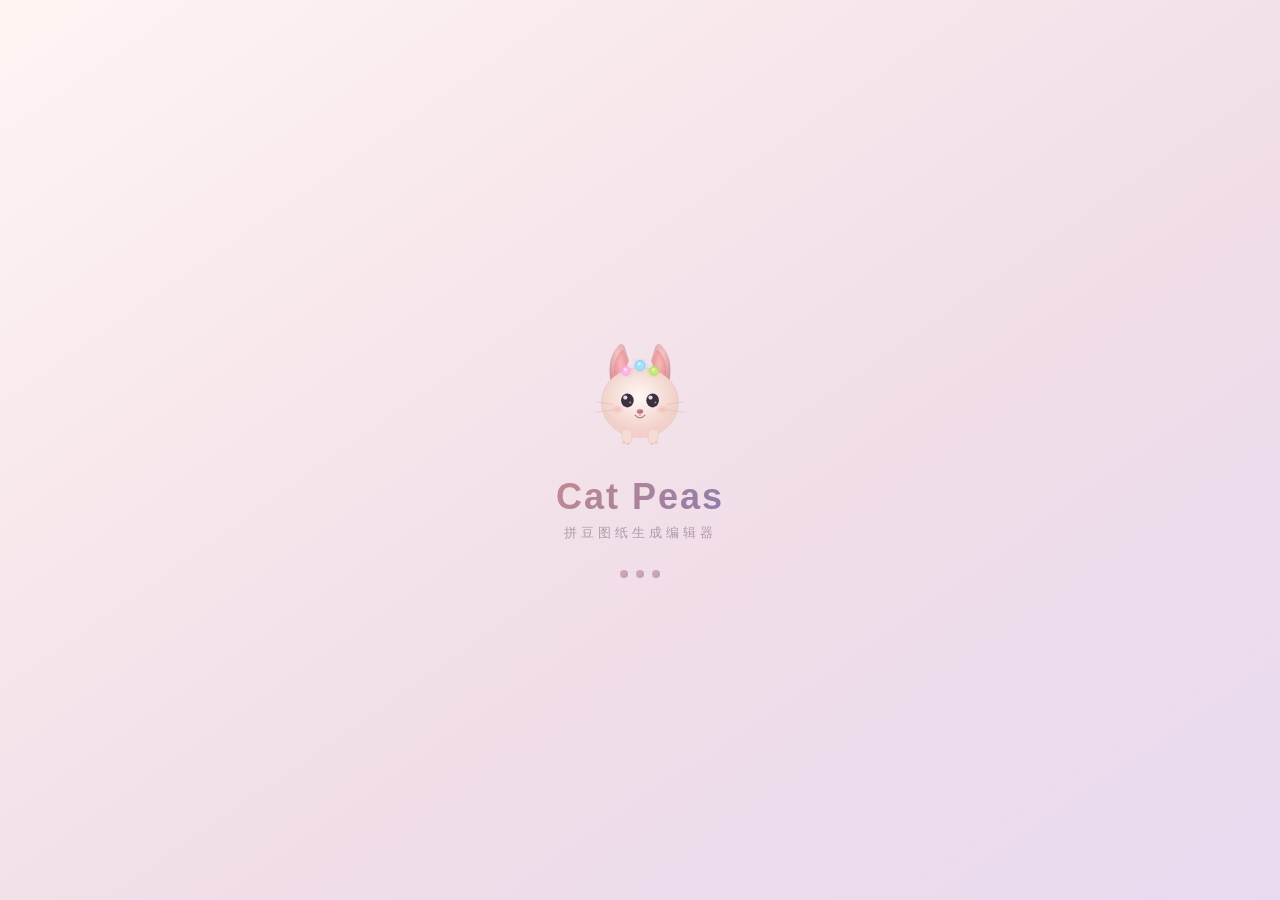
==== index.html @ b5b363e7 "Cat Peas" ====
<!DOCTYPE html>
<html lang="zh-CN">
<head>
    <meta charset="UTF-8">
    <meta name="viewport" content="width=device-width, initial-scale=1.0">
    <title>Cat Peas · 拼豆图纸生成编辑器</title>
    <link rel="icon" type="image/svg+xml" href="favicon.svg">
    <link rel="stylesheet" href="style.css">
</head>
<body>
    <!-- 开屏动画 -->
    <div class="splash-screen" id="splashScreen">
        <div class="splash-bg">
            <div class="splash-particle sp1"></div>
            <div class="splash-particle sp2"></div>
            <div class="splash-particle sp3"></div>
            <div class="splash-particle sp4"></div>
            <div class="splash-particle sp5"></div>
            <div class="splash-particle sp6"></div>
            <div class="splash-particle sp7"></div>
            <div class="splash-particle sp8"></div>
            <div class="splash-sparkle sk1"></div>
            <div class="splash-sparkle sk2"></div>
            <div class="splash-sparkle sk3"></div>
            <div class="splash-sparkle sk4"></div>
            <div class="splash-sparkle sk5"></div>
            <div class="splash-sparkle sk6"></div>
        </div>
        <div class="splash-content">
            <div class="splash-cat">
                <svg viewBox="0 0 200 200" width="140" height="140">
                    <defs>
                        <radialGradient id="sFace" cx="48%" cy="42%" r="50%">
                            <stop offset="0%" stop-color="#fff8f5"/>
                            <stop offset="100%" stop-color="#f0d0c8"/>
                        </radialGradient>
                        <radialGradient id="sEar" cx="50%" cy="30%" r="60%">
                            <stop offset="0%" stop-color="#f5d0cc"/>
                            <stop offset="100%" stop-color="#d4979c"/>
                        </radialGradient>
                        <radialGradient id="sEarIn" cx="50%" cy="40%" r="55%">
                            <stop offset="0%" stop-color="#f8b8b8"/>
                            <stop offset="100%" stop-color="#e8909a"/>
                        </radialGradient>
                        <radialGradient id="sCheek" cx="50%" cy="50%" r="50%">
                            <stop offset="0%" stop-color="#f8a0a0" stop-opacity="0.55"/>
                            <stop offset="100%" stop-color="#f8a0a0" stop-opacity="0"/>
                        </radialGradient>
                        <filter id="sGlow">
                            <feGaussianBlur stdDeviation="3" result="b"/>
                            <feMerge><feMergeNode in="b"/><feMergeNode in="SourceGraphic"/></feMerge>
                        </filter>
                    </defs>
                    <!-- 左耳 -->
                    <path d="M60 95 Q50 55 68 35 Q73 28 78 35 L84 55 Q78 75 70 90 Z" fill="url(#sEar)"/>
                    <path d="M65 88 Q58 58 72 42 Q75 38 78 42 L82 58 Q78 73 72 85 Z" fill="url(#sEarIn)"/>
                    <!-- 右耳 -->
                    <path d="M140 95 Q150 55 132 35 Q127 28 122 35 L116 55 Q122 75 130 90 Z" fill="url(#sEar)"/>
                    <path d="M135 88 Q142 58 128 42 Q125 38 122 42 L118 58 Q122 73 128 85 Z" fill="url(#sEarIn)"/>
                    <!-- 头 -->
                    <ellipse cx="100" cy="115" rx="55" ry="50" fill="url(#sFace)" stroke="#e8c4b8" stroke-width="1"/>
                    <!-- 左眼（会眨） -->
                    <g class="splash-eye-left">
                        <ellipse cx="82" cy="112" rx="9" ry="10" fill="#3a3040"/>
                        <circle cx="79" cy="108" r="3" fill="#fff" opacity="0.85"/>
                        <circle cx="86" cy="115" r="1.5" fill="#fff" opacity="0.45"/>
                    </g>
                    <!-- 左眼闭合线（眨眼时显示） -->
                    <line class="splash-eye-shut-left" x1="73" y1="112" x2="91" y2="112" stroke="#3a3040" stroke-width="2.5" stroke-linecap="round" opacity="0"/>
                    <!-- 右眼（会眨） -->
                    <g class="splash-eye-right">
                        <ellipse cx="118" cy="112" rx="9" ry="10" fill="#3a3040"/>
                        <circle cx="115" cy="108" r="3" fill="#fff" opacity="0.85"/>
                        <circle cx="122" cy="115" r="1.5" fill="#fff" opacity="0.45"/>
                    </g>
                    <!-- 右眼闭合线（眨眼时显示） -->
                    <line class="splash-eye-shut-right" x1="109" y1="112" x2="127" y2="112" stroke="#3a3040" stroke-width="2.5" stroke-linecap="round" opacity="0"/>
                    <!-- 鼻子 -->
                    <ellipse cx="100" cy="128" rx="4.5" ry="3.2" fill="#c07078"/>
                    <ellipse cx="99" cy="127" rx="1.5" ry="1" fill="#fff" opacity="0.35"/>
                    <!-- 嘴 -->
                    <path d="M93 133 Q100 141 107 133" stroke="#c07880" stroke-width="1.8" fill="none" stroke-linecap="round"/>
                    <line x1="100" y1="128" x2="100" y2="134" stroke="#c07880" stroke-width="1.2" stroke-linecap="round"/>
                    <!-- 腮红 -->
                    <ellipse cx="68" cy="125" rx="10" ry="7" fill="url(#sCheek)"/>
                    <ellipse cx="132" cy="125" rx="10" ry="7" fill="url(#sCheek)"/>
                    <!-- 胡须 -->
                    <line x1="62" y1="118" x2="38" y2="114" stroke="#d4b0b0" stroke-width="1.2" opacity="0.45" stroke-linecap="round"/>
                    <line x1="60" y1="126" x2="36" y2="129" stroke="#d4b0b0" stroke-width="1.2" opacity="0.45" stroke-linecap="round"/>
                    <line x1="138" y1="118" x2="162" y2="114" stroke="#d4b0b0" stroke-width="1.2" opacity="0.45" stroke-linecap="round"/>
                    <line x1="140" y1="126" x2="164" y2="129" stroke="#d4b0b0" stroke-width="1.2" opacity="0.45" stroke-linecap="round"/>
                    <!-- 小爪子 -->
                    <g class="splash-paw-left">
                        <path d="M75 155 Q72 168 78 173 Q84 177 88 170 Q90 164 87 155" fill="#f5ddd5" stroke="#e8c4b8" stroke-width="0.8"/>
                        <circle cx="77" cy="172" r="2.5" fill="#f0b8b0" opacity="0.5"/>
                        <circle cx="83" cy="174" r="2.2" fill="#f0b8b0" opacity="0.5"/>
                    </g>
                    <g class="splash-paw-right">
                        <path d="M125 155 Q128 168 122 173 Q116 177 112 170 Q110 164 113 155" fill="#f5ddd5" stroke="#e8c4b8" stroke-width="0.8"/>
                        <circle cx="123" cy="172" r="2.5" fill="#f0b8b0" opacity="0.5"/>
                        <circle cx="117" cy="174" r="2.2" fill="#f0b8b0" opacity="0.5"/>
                    </g>
                    <!-- 头顶豆子 -->
                    <g filter="url(#sGlow)" class="splash-beads">
                        <circle cx="80" cy="70" r="6" fill="#FFB7E7" stroke="#f0a0d0" stroke-width="1"/>
                        <circle cx="79" cy="68" r="1.8" fill="#fff" opacity="0.6"/>
                        <circle cx="100" cy="62" r="7" fill="#A0E2FB" stroke="#80c8e8" stroke-width="1"/>
                        <circle cx="99" cy="60" r="2" fill="#fff" opacity="0.6"/>
                        <circle cx="120" cy="70" r="6" fill="#CAEB7B" stroke="#a8d060" stroke-width="1"/>
                        <circle cx="119" cy="68" r="1.8" fill="#fff" opacity="0.6"/>
                    </g>
                </svg>
            </div>
            <div class="splash-text">
                <div class="splash-title">Cat Peas</div>
                <div class="splash-subtitle">拼豆图纸生成编辑器</div>
            </div>
            <div class="splash-loading">
                <div class="splash-loading-dots">
                    <span class="splash-dot"></span>
                    <span class="splash-dot"></span>
                    <span class="splash-dot"></span>
                </div>
            </div>
        </div>
    </div>
    <header class="header">
        <div class="logo">
            <svg class="logo-cat" viewBox="0 0 40 40" width="34" height="34">
                <defs>
                    <radialGradient id="logoFace" cx="48%" cy="42%" r="50%">
                        <stop offset="0%" stop-color="#fff5f0"/>
                        <stop offset="100%" stop-color="#f0d0c8"/>
                    </radialGradient>
                    <radialGradient id="logoEar" cx="50%" cy="30%" r="60%">
                        <stop offset="0%" stop-color="#f5d0cc"/>
                        <stop offset="100%" stop-color="#d4979c"/>
                    </radialGradient>
                </defs>
                <!-- 左耳 -->
                <path d="M10 18 Q8 10 12 6 L14.5 3 Q15.5 2 16 3.5 L16.5 8 Q14 13 12 17 Z" fill="url(#logoEar)"/>
                <path d="M11.5 16 Q10 10.5 13 7.5 L14.5 5.5 Q15 5 15.2 6 L15.5 9 Q14 12.5 12.5 15.5 Z" fill="#f0a8a8" opacity="0.7"/>
                <!-- 右耳 -->
                <path d="M30 18 Q32 10 28 6 L25.5 3 Q24.5 2 24 3.5 L23.5 8 Q26 13 28 17 Z" fill="url(#logoEar)"/>
                <path d="M28.5 16 Q30 10.5 27 7.5 L25.5 5.5 Q25 5 24.8 6 L24.5 9 Q26 12.5 27.5 15.5 Z" fill="#f0a8a8" opacity="0.7"/>
                <!-- 头 -->
                <ellipse cx="20" cy="22" rx="12.5" ry="11.5" fill="url(#logoFace)" stroke="#e8c0b8" stroke-width="0.5"/>
                <!-- 左眼 -->
                <ellipse cx="16" cy="21" rx="2.2" ry="2.4" fill="#3a3040"/>
                <circle cx="15.2" cy="19.8" r="0.8" fill="#fff" opacity="0.85"/>
                <circle cx="17" cy="21.8" r="0.4" fill="#fff" opacity="0.4"/>
                <!-- 右眼 -->
                <ellipse cx="24" cy="21" rx="2.2" ry="2.4" fill="#3a3040"/>
                <circle cx="23.2" cy="19.8" r="0.8" fill="#fff" opacity="0.85"/>
                <circle cx="25" cy="21.8" r="0.4" fill="#fff" opacity="0.4"/>
                <!-- 鼻子 -->
                <ellipse cx="20" cy="24.5" rx="1.2" ry="0.8" fill="#c07078"/>
                <ellipse cx="19.7" cy="24.2" rx="0.4" ry="0.25" fill="#fff" opacity="0.35"/>
                <!-- 嘴 -->
                <path d="M18.2 25.5 Q20 27.5 21.8 25.5" stroke="#c07880" stroke-width="0.7" fill="none" stroke-linecap="round"/>
                <line x1="20" y1="24.5" x2="20" y2="25.8" stroke="#c07880" stroke-width="0.5" stroke-linecap="round"/>
                <!-- 腮红 -->
                <circle cx="13" cy="24.5" r="2.2" fill="#f0a0a0" opacity="0.3"/>
                <circle cx="27" cy="24.5" r="2.2" fill="#f0a0a0" opacity="0.3"/>
                <!-- 胡须 -->
                <line x1="11" y1="22.5" x2="5" y2="21" stroke="#d4b0b0" stroke-width="0.5" opacity="0.5" stroke-linecap="round"/>
                <line x1="11" y1="24.5" x2="5" y2="25.5" stroke="#d4b0b0" stroke-width="0.5" opacity="0.5" stroke-linecap="round"/>
                <line x1="29" y1="22.5" x2="35" y2="21" stroke="#d4b0b0" stroke-width="0.5" opacity="0.5" stroke-linecap="round"/>
                <line x1="29" y1="24.5" x2="35" y2="25.5" stroke="#d4b0b0" stroke-width="0.5" opacity="0.5" stroke-linecap="round"/>
                <!-- 小豆子装饰 -->
                <circle cx="14" cy="12" r="1.8" fill="#FFB7E7" opacity="0.8"/>
                <circle cx="20" cy="10" r="2" fill="#A0E2FB" opacity="0.8"/>
                <circle cx="26" cy="12" r="1.8" fill="#CAEB7B" opacity="0.8"/>
            </svg>
            <div class="logo-text-wrap">
                <span class="logo-text">Cat Peas</span>
                <span class="logo-sub">拼豆图纸生成编辑器 <span class="logo-version" id="logoVersion"></span></span>
            </div>
        </div>
        <div class="header-actions">
            <button class="theme-toggle-btn" id="helpBtn" title="使用说明与免责声明">
                <svg viewBox="0 0 24 24" width="18" height="18">
                    <circle cx="12" cy="12" r="9" stroke="currentColor" stroke-width="1.5" fill="none"/>
                    <path d="M9.5 9.5a2.5 2.5 0 114 2c-.5.4-1 .9-1 1.5v.5" stroke="currentColor" stroke-width="1.5" fill="none" stroke-linecap="round" stroke-linejoin="round"/>
                    <circle cx="12.5" cy="16.5" r="0.8" fill="currentColor"/>
                </svg>
            </button>
            <button class="theme-toggle-btn" id="projectLibBtn" title="项目库">
                <svg viewBox="0 0 24 24" width="18" height="18">
                    <path d="M3 5a2 2 0 012-2h4l2 2h8a2 2 0 012 2v10a2 2 0 01-2 2H5a2 2 0 01-2-2V5z" stroke="currentColor" stroke-width="1.5" fill="none" stroke-linecap="round" stroke-linejoin="round"/>
                    <path d="M9 13h6M12 10v6" stroke="currentColor" stroke-width="1.5" stroke-linecap="round"/>
                </svg>
            </button>
            <button class="theme-toggle-btn" id="assistModeBtn" title="辅助拼豆模式">
                <svg viewBox="0 0 24 24" width="18" height="18">
                    <rect x="3" y="3" width="7" height="7" rx="1" stroke="currentColor" stroke-width="1.5" fill="none"/>
                    <rect x="14" y="3" width="7" height="7" rx="1" stroke="currentColor" stroke-width="1.5" fill="none"/>
                    <rect x="3" y="14" width="7" height="7" rx="1" stroke="currentColor" stroke-width="1.5" fill="none"/>
                    <rect x="14" y="14" width="7" height="7" rx="1" stroke="currentColor" stroke-width="1.5" fill="none"/>
                    <circle cx="6.5" cy="6.5" r="2" fill="currentColor" opacity="0.4"/>
                    <path d="M17.5 5v4M15.5 7h4" stroke="currentColor" stroke-width="1.5" stroke-linecap="round"/>
                </svg>
            </button>
            <button class="theme-toggle-btn" id="themeToggleBtn" title="切换主题">
                <svg viewBox="0 0 24 24" width="18" height="18">
                    <circle cx="12" cy="12" r="4" stroke="currentColor" stroke-width="1.5" fill="none"/>
                    <path d="M12 2v2M12 20v2M4.93 4.93l1.41 1.41M17.66 17.66l1.41 1.41M2 12h2M20 12h2M4.93 19.07l1.41-1.41M17.66 6.34l1.41-1.41" stroke="currentColor" stroke-width="1.5" stroke-linecap="round"/>
                </svg>
            </button>
            <button class="theme-custom-btn" id="themeCustomBtn" title="自定义配色">
                <svg viewBox="0 0 24 24" width="18" height="18">
                    <circle cx="7" cy="12" r="3" stroke="currentColor" stroke-width="1.5" fill="none"/>
                    <circle cx="17" cy="8" r="3" stroke="currentColor" stroke-width="1.5" fill="none"/>
                    <circle cx="17" cy="16" r="3" stroke="currentColor" stroke-width="1.5" fill="none"/>
                </svg>
            </button>
            <button class="mobile-menu-btn" id="mobileMenuBtn" aria-label="菜单">
                <svg viewBox="0 0 24 24" width="22" height="22"><path d="M3 6h18M3 12h18M3 18h18" stroke="currentColor" stroke-width="2" stroke-linecap="round" fill="none"/></svg>
            </button>
        </div>
    </header>

    <main class="main-layout" id="mainLayout">
        <!-- ===== 左侧控制面板 ===== -->
        <aside class="panel panel-left" id="panelLeft">
            <div class="panel-header">
                <svg viewBox="0 0 20 20" width="16" height="16"><path d="M10 1a1 1 0 011 1v1.07A7.002 7.002 0 0117 10a7 7 0 01-6 6.93V18a1 1 0 11-2 0v-1.07A7.002 7.002 0 013 10a7 7 0 016-6.93V2a1 1 0 011-1zm0 4a5 5 0 100 10A5 5 0 0010 5z" fill="currentColor"/></svg>
                <span>功能控制</span>
                <button class="panel-close mobile-only" data-panel="left">
                    <svg viewBox="0 0 20 20" width="14" height="14"><path d="M5 5l10 10M15 5L5 15" stroke="currentColor" stroke-width="2" stroke-linecap="round" fill="none"/></svg>
                </button>
            </div>
            <div class="panel-content">
                <!-- 画布尺寸 -->
                <section class="panel-section">
                    <h3 class="section-title">
                        <svg viewBox="0 0 20 20" width="14" height="14"><path d="M3 3h4v4H3zM13 3h4v4h-4zM3 13h4v4H3zM13 13h4v4h-4z" stroke="currentColor" stroke-width="1.5" fill="none"/></svg>
                        画布尺寸
                    </h3>
                    <div class="size-inputs">
                        <div class="input-group">
                            <label>宽</label>
                            <input type="number" id="canvasWidth" value="52" min="4" max="200">
                        </div>
                        <span class="size-x">×</span>
                        <div class="input-group">
                            <label>高</label>
                            <input type="number" id="canvasHeight" value="52" min="4" max="200">
                        </div>
                        <button class="btn btn-apply" id="applySize">应用</button>
                    </div>
                    <p class="size-note">范围4~200格，常规小板选52×52（约2700颗），中版选78×78（约6000颗），大版选104×104（约10800颗）。应用新尺寸会保留在范围内的已有内容。</p>
                    <div class="size-presets">
                        <button class="btn btn-preset" data-w="32" data-h="32">32×32</button>
                        <button class="btn btn-preset" data-w="40" data-h="40">40×40</button>
                        <button class="btn btn-preset" data-w="48" data-h="48">48×48</button>
                        <button class="btn btn-preset active" data-w="52" data-h="52">52×52</button>
                        <button class="btn btn-preset" data-w="78" data-h="78">78×78</button>
                        <button class="btn btn-preset" data-w="104" data-h="104">104×104</button>
                    </div>
                    <div style="display:flex;gap:4px;margin-top:8px;">
                        <button class="btn btn-full" id="cropCanvasBtn" style="margin-top:0;">
                            <svg viewBox="0 0 20 20" width="14" height="14"><path d="M5 1v14h14M1 5h14v14" stroke="currentColor" stroke-width="1.5" fill="none" stroke-linecap="round" stroke-linejoin="round"/></svg>
                            裁剪画板
                        </button>
                        <button class="btn btn-full" id="expandCanvasBtn" style="margin-top:0;">
                            <svg viewBox="0 0 20 20" width="14" height="14"><path d="M10 2v16M2 10h16" stroke="currentColor" stroke-width="1.5" fill="none" stroke-linecap="round"/><rect x="4" y="4" width="12" height="12" rx="1" stroke="currentColor" stroke-width="1" fill="none" stroke-dasharray="2 2" opacity="0.4"/></svg>
                            扩展画板
                        </button>
                    </div>
                </section>

                <!-- 缩放控制 -->
                <section class="panel-section">
                    <h3 class="section-title">
                        <svg viewBox="0 0 20 20" width="14" height="14"><circle cx="8" cy="8" r="5" stroke="currentColor" stroke-width="1.5" fill="none"/><path d="M12 12l5 5" stroke="currentColor" stroke-width="2" stroke-linecap="round"/></svg>
                        缩放控制
                    </h3>
                    <div class="zoom-controls">
                        <button class="btn btn-icon" id="zoomOut" title="缩小">
                            <svg viewBox="0 0 20 20" width="16" height="16"><path d="M4 10h12" stroke="currentColor" stroke-width="2" stroke-linecap="round"/></svg>
                        </button>
                        <span class="zoom-value" id="zoomValue">100%</span>
                        <button class="btn btn-icon" id="zoomIn" title="放大">
                            <svg viewBox="0 0 20 20" width="16" height="16"><path d="M10 4v12M4 10h12" stroke="currentColor" stroke-width="2" stroke-linecap="round"/></svg>
                        </button>
                        <button class="btn btn-sm" id="zoomFit">适应</button>
                    </div>
                </section>

                <!-- 绘图工具 -->
                <section class="panel-section">
                    <h3 class="section-title">
                        <svg viewBox="0 0 20 20" width="14" height="14"><path d="M13.586 3.586a2 2 0 112.828 2.828l-8.486 8.486L4 16l1.1-3.928 8.486-8.486z" stroke="currentColor" stroke-width="1.5" fill="none"/></svg>
                        绘图工具
                    </h3>
                    <div class="tools-grid">
                        <button class="btn btn-tool active" data-tool="pen" title="画笔(B)">
                            <svg viewBox="0 0 24 24" width="18" height="18"><path d="M15.232 5.232l3.536 3.536m-2.036-5.036a2.5 2.5 0 113.536 3.536L6.5 21.036H3v-3.572L16.732 3.732z" stroke="currentColor" stroke-width="1.5" fill="none" stroke-linecap="round" stroke-linejoin="round"/></svg>
                            <span>画笔</span>
                        </button>
                        <button class="btn btn-tool" data-tool="eraser" title="橡皮(E)">
                            <svg viewBox="0 0 24 24" width="18" height="18"><path d="M19 20H8.5l-4.21-4.3a1 1 0 010-1.41L15 3.5a1 1 0 011.41 0L21.5 8.59a1 1 0 010 1.41L13 18.5" stroke="currentColor" stroke-width="1.5" fill="none" stroke-linecap="round" stroke-linejoin="round"/><line x1="5" y1="21" x2="19" y2="21" stroke="currentColor" stroke-width="1.5" stroke-linecap="round"/></svg>
                            <span>橡皮</span>
                        </button>
                        <button class="btn btn-tool" data-tool="picker" title="吸取画板上的拼豆颜色(I)">
                            <svg viewBox="0 0 24 24" width="18" height="18"><path d="M7 21l-4-4 8.5-8.5 4 4L7 21zm0 0h14M17.5 6.5l-4-4 2-2 4 4-2 2z" stroke="currentColor" stroke-width="1.5" fill="none" stroke-linecap="round" stroke-linejoin="round"/></svg>
                            <span>吸色</span>
                        </button>
                        <button class="btn btn-tool" data-tool="bgpicker" title="吸取底图（参考图片）的颜色，自动匹配最近色板色">
                            <svg viewBox="0 0 24 24" width="18" height="18"><path d="M7 21l-4-4 8.5-8.5 4 4L7 21z" stroke="currentColor" stroke-width="1.5" fill="none" stroke-linecap="round" stroke-linejoin="round"/><circle cx="18" cy="6" r="4" stroke="currentColor" stroke-width="1.5" fill="none"/></svg>
                            <span>吸底</span>
                        </button>
                        <button class="btn btn-tool" data-tool="bucket" title="油漆桶：填充连通的同色区域(F)">
                            <svg viewBox="0 0 24 24" width="18" height="18"><path d="M5 16l4-10 8 8-4 2-8 0z" stroke="currentColor" stroke-width="1.5" fill="none" stroke-linecap="round" stroke-linejoin="round"/><path d="M19 18c1.5 0 2-1 2-2s-2-3-2-3-2 2-2 3 .5 2 2 2z" fill="currentColor" opacity="0.3" stroke="currentColor" stroke-width="1"/></svg>
                            <span>填充</span>
                        </button>
                        <button class="btn btn-tool" data-tool="fill" title="一键换色：点击画布上某颜色，将其全部替换为当前选中色(G)">
                            <svg viewBox="0 0 24 24" width="18" height="18"><path d="M12 3v18M3 12c0-3 4-6 9-6s9 3 9 6-4 6-9 6-9-3-9-6z" stroke="currentColor" stroke-width="1.5" fill="none" stroke-linecap="round"/></svg>
                            <span>换色</span>
                        </button>
                        <button class="btn btn-tool" data-tool="hand" title="抓手工具：拖拽画布移动观察(H)">
                            <svg viewBox="0 0 24 24" width="18" height="18"><path d="M18 11V6.5a1.5 1.5 0 00-3 0V11M15 11V4.5a1.5 1.5 0 00-3 0V11M12 11V5.5a1.5 1.5 0 00-3 0v7.8M9 12.5V9.5a1.5 1.5 0 00-3 0v5a7 7 0 0014 0v-4a1.5 1.5 0 00-3 0" stroke="currentColor" stroke-width="1.5" fill="none" stroke-linecap="round" stroke-linejoin="round"/></svg>
                            <span>抓手</span>
                        </button>
                        <button class="btn btn-tool" data-tool="select" title="框选工具：拖拽选区，可移动/复制/删除(M)">
                            <svg viewBox="0 0 24 24" width="18" height="18"><rect x="4" y="4" width="16" height="16" rx="1" stroke="currentColor" stroke-width="1.5" fill="none" stroke-dasharray="3 2"/><path d="M9 9h6v6H9z" stroke="currentColor" stroke-width="1" fill="currentColor" opacity="0.15"/></svg>
                            <span>框选</span>
                        </button>
                    </div>
                    <div id="fillHint" class="fill-hint" style="display:none;">
                        点击画布上某个颜色，将其全部替换为当前选中色
                    </div>
                    <div id="bucketHint" class="fill-hint" style="display:none;">
                        点击画布上某格子，将与其颜色相同的连通区域填充为当前选中色
                    </div>
                    <div class="brush-size-row" id="brushSizeRow">
                        <label class="brush-size-label">
                            <svg viewBox="0 0 16 16" width="12" height="12"><circle cx="8" cy="8" r="3" stroke="currentColor" stroke-width="1.3" fill="currentColor" opacity="0.2"/></svg>
                            画笔大小：<strong id="brushSizeVal">1x1</strong>
                        </label>
                        <div class="brush-size-btns">
                            <button class="btn btn-sm brush-sz active" data-size="1">1x1</button>
                            <button class="btn btn-sm brush-sz" data-size="2">2x2</button>
                            <button class="btn btn-sm brush-sz" data-size="3">3x3</button>
                            <button class="btn btn-sm brush-sz" data-size="5">5x5</button>
                        </div>
                    </div>
                </section>

                <!-- 显示选项 -->
                <section class="panel-section">
                    <h3 class="section-title">
                        <svg viewBox="0 0 20 20" width="14" height="14"><path d="M10 4C4 4 1 10 1 10s3 6 9 6 9-6 9-6-3-6-9-6z" stroke="currentColor" stroke-width="1.5" fill="none"/><circle cx="10" cy="10" r="3" stroke="currentColor" stroke-width="1.5" fill="none"/></svg>
                        显示选项
                    </h3>
                    <div class="toggle-list">
                        <label class="toggle-item">
                            <input type="checkbox" id="toggleGrid" checked>
                            <span class="toggle-slider"></span>
                            <span>网格线</span>
                        </label>
                        <label class="toggle-item">
                            <input type="checkbox" id="toggleRuler" checked>
                            <span class="toggle-slider"></span>
                            <span>坐标标尺</span>
                        </label>
                        <label class="toggle-item">
                            <input type="checkbox" id="toggleNumbers" checked>
                            <span class="toggle-slider"></span>
                            <span>色号数字</span>
                        </label>
                        <label class="toggle-item">
                            <input type="checkbox" id="toggleBead">
                            <span class="toggle-slider"></span>
                            <span>仿真豆子预览</span>
                        </label>
                        <label class="toggle-item">
                            <input type="checkbox" id="toggleSplitLine">
                            <span class="toggle-slider"></span>
                            <span>分板线（52格）</span>
                        </label>
                        <label class="toggle-item">
                            <input type="checkbox" id="toggleCenterLine">
                            <span class="toggle-slider"></span>
                            <span>中心参考线</span>
                        </label>
                    </div>
                </section>

                <!-- 图层管理 -->
                <section class="panel-section">
                    <h3 class="section-title">
                        <svg viewBox="0 0 20 20" width="14" height="14"><path d="M2 14l8 4 8-4M2 10l8 4 8-4M10 2l8 4-8 4-8-4z" stroke="currentColor" stroke-width="1.3" fill="none" stroke-linecap="round" stroke-linejoin="round"/></svg>
                        图层
                    </h3>
                    <div class="layer-list" id="layerList">
                        <!-- JS 动态生成 -->
                    </div>
                    <div class="layer-actions">
                        <button class="btn btn-sm" id="addLayerBtn" title="添加新图层">
                            <svg viewBox="0 0 16 16" width="10" height="10"><path d="M8 2v12M2 8h12" stroke="currentColor" stroke-width="1.8" stroke-linecap="round"/></svg>
                            添加图层
                        </button>
                        <button class="btn btn-sm" id="mergeLayersBtn">
                            <svg viewBox="0 0 16 16" width="10" height="10"><path d="M3 12l5-4 5 4M3 8l5-4 5 4" stroke="currentColor" stroke-width="1.5" fill="none" stroke-linecap="round" stroke-linejoin="round"/></svg>
                            合并全部
                        </button>
                        <button class="btn btn-sm" id="mergeDownBtn" title="将当前图层向下合并">
                            <svg viewBox="0 0 16 16" width="10" height="10"><path d="M8 2v8M5 7l3 3 3-3M3 13h10" stroke="currentColor" stroke-width="1.5" fill="none" stroke-linecap="round" stroke-linejoin="round"/></svg>
                            向下合并
                        </button>
                        <button class="btn btn-sm" id="deleteLayerBtn" title="删除当前图层">
                            <svg viewBox="0 0 16 16" width="10" height="10"><path d="M5 3V2.5a.5.5 0 01.5-.5h5a.5.5 0 01.5.5V3M2 3h12M4 3v9.5a1.5 1.5 0 001.5 1.5h5a1.5 1.5 0 001.5-1.5V3" stroke="currentColor" stroke-width="1.3" fill="none" stroke-linecap="round" stroke-linejoin="round"/></svg>
                            删除图层
                        </button>
                    </div>
                    <div class="layer-export-row" style="margin-top:6px;">
                        <button class="btn btn-sm btn-export btn-full" id="exportCurrentLayerBtn" style="margin-top:0;">
                            <svg viewBox="0 0 16 16" width="10" height="10"><path d="M8 2v8M5 7l3 3 3-3M2 12v1.5a.5.5 0 00.5.5h11a.5.5 0 00.5-.5V12" stroke="currentColor" stroke-width="1.3" fill="none" stroke-linecap="round" stroke-linejoin="round"/></svg>
                            仅导出当前图层
                        </button>
                    </div>
                </section>

                <!-- 图案变换 -->
                <section class="panel-section">
                    <h3 class="section-title">
                        <svg viewBox="0 0 20 20" width="14" height="14"><path d="M4 4l12 12M16 4L4 16" stroke="currentColor" stroke-width="1.5" stroke-linecap="round"/></svg>
                        图案变换
                    </h3>
                    <div class="transform-grid">
                        <button class="btn btn-action" id="flipH">
                            <svg viewBox="0 0 24 24" width="16" height="16"><path d="M7 16V4l-5 6 5 6zm10-12v12l5-6-5-6zM12 2v20" stroke="currentColor" stroke-width="1.5" fill="none" stroke-linecap="round" stroke-linejoin="round"/></svg>
                            水平镜像
                        </button>
                        <button class="btn btn-action" id="flipV">
                            <svg viewBox="0 0 24 24" width="16" height="16"><path d="M16 7H4l6-5 6 5zM4 17h12l-6 5-6-5zM2 12h20" stroke="currentColor" stroke-width="1.5" fill="none" stroke-linecap="round" stroke-linejoin="round"/></svg>
                            垂直镜像
                        </button>
                        <button class="btn btn-action" id="rotate90">
                            <svg viewBox="0 0 24 24" width="16" height="16"><path d="M4 12a8 8 0 0114-5.3V3M18 6.7V3h-3.3" stroke="currentColor" stroke-width="1.8" fill="none" stroke-linecap="round" stroke-linejoin="round"/><path d="M20 12a8 8 0 01-14 5.3" stroke="currentColor" stroke-width="1.8" fill="none" stroke-linecap="round"/></svg>
                            旋转90°
                        </button>
                    </div>
                    <div class="symmetry-row" style="margin-top:10px;">
                        <label class="brush-size-label">
                            <svg viewBox="0 0 16 16" width="12" height="12"><path d="M8 1v14M1 8h14" stroke="currentColor" stroke-width="1" stroke-dasharray="2 2" opacity="0.5"/><path d="M4 4l8 8M12 4l-8 8" stroke="currentColor" stroke-width="0.8" stroke-dasharray="2 2" opacity="0.3"/></svg>
                            对称绘制模式
                        </label>
                        <div class="brush-size-btns" style="margin-top:4px;">
                            <button class="btn btn-sm sym-btn active" data-sym="none">关闭</button>
                            <button class="btn btn-sm sym-btn" data-sym="h">水平对称</button>
                            <button class="btn btn-sm sym-btn" data-sym="v">垂直对称</button>
                            <button class="btn btn-sm sym-btn" data-sym="hv">四向对称</button>
                        </div>
                    </div>
                    <div style="margin-top:8px;">
                        <label class="brush-size-label">
                            <svg viewBox="0 0 16 16" width="12" height="12"><path d="M8 2v12M2 8h12M8 2l-2 2M8 2l2 2M8 14l-2-2M8 14l2-2M2 8l2-2M2 8l2 2M14 8l-2-2M14 8l-2 2" stroke="currentColor" stroke-width="1" fill="none" stroke-linecap="round" stroke-linejoin="round"/></svg>
                            整体偏移
                        </label>
                        <div class="shift-btns" style="display:grid;grid-template-columns:1fr 1fr 1fr;gap:3px;width:120px;margin:4px auto 0;">
                            <span></span>
                            <button class="btn btn-sm" id="shiftUp" title="上移1格" style="padding:4px;">
                                <svg viewBox="0 0 12 12" width="10" height="10"><path d="M6 2v8M3 5l3-3 3 3" stroke="currentColor" stroke-width="1.5" fill="none" stroke-linecap="round" stroke-linejoin="round"/></svg>
                            </button>
                            <span></span>
                            <button class="btn btn-sm" id="shiftLeft" title="左移1格" style="padding:4px;">
                                <svg viewBox="0 0 12 12" width="10" height="10"><path d="M2 6h8M5 3L2 6l3 3" stroke="currentColor" stroke-width="1.5" fill="none" stroke-linecap="round" stroke-linejoin="round"/></svg>
                            </button>
                            <span></span>
                            <button class="btn btn-sm" id="shiftRight" title="右移1格" style="padding:4px;">
                                <svg viewBox="0 0 12 12" width="10" height="10"><path d="M10 6H2M7 3l3 3-3 3" stroke="currentColor" stroke-width="1.5" fill="none" stroke-linecap="round" stroke-linejoin="round"/></svg>
                            </button>
                            <span></span>
                            <button class="btn btn-sm" id="shiftDown" title="下移1格" style="padding:4px;">
                                <svg viewBox="0 0 12 12" width="10" height="10"><path d="M6 10V2M3 7l3 3 3-3" stroke="currentColor" stroke-width="1.5" fill="none" stroke-linecap="round" stroke-linejoin="round"/></svg>
                            </button>
                            <span></span>
                        </div>
                    </div>
                </section>

                <!-- 撤销重做 -->
                <section class="panel-section">
                    <h3 class="section-title">
                        <svg viewBox="0 0 20 20" width="14" height="14"><path d="M3 7l4-4v3h6a5 5 0 010 10H9" stroke="currentColor" stroke-width="1.5" fill="none" stroke-linecap="round" stroke-linejoin="round"/></svg>
                        操作历史
                    </h3>
                    <div class="history-controls">
                        <button class="btn btn-action" id="undoBtn">
                            <svg viewBox="0 0 20 20" width="14" height="14"><path d="M3 7l4-4M3 7l4 4M3 7h10a4 4 0 010 8H9" stroke="currentColor" stroke-width="1.5" fill="none" stroke-linecap="round" stroke-linejoin="round"/></svg>
                            撤销
                        </button>
                        <button class="btn btn-action" id="redoBtn">
                            <svg viewBox="0 0 20 20" width="14" height="14"><path d="M17 7l-4-4M17 7l-4 4M17 7H7a4 4 0 000 8h4" stroke="currentColor" stroke-width="1.5" fill="none" stroke-linecap="round" stroke-linejoin="round"/></svg>
                            重做
                        </button>
                    </div>
                    <button class="btn btn-full btn-remove" id="clearCanvasBtn" style="margin-top:6px;">
                        <svg viewBox="0 0 20 20" width="14" height="14"><path d="M6 4V3a1 1 0 011-1h6a1 1 0 011 1v1M3 4h14M5 4v12a2 2 0 002 2h6a2 2 0 002-2V4M8 8v6M12 8v6" stroke="currentColor" stroke-width="1.3" fill="none" stroke-linecap="round" stroke-linejoin="round"/></svg>
                        清空画布
                    </button>
                    <span class="history-info" id="historyInfo">0 / 50</span>
                </section>

                <!-- 图片导入 -->
                <section class="panel-section">
                    <h3 class="section-title">
                        <svg viewBox="0 0 20 20" width="14" height="14"><rect x="2" y="2" width="16" height="16" rx="2" stroke="currentColor" stroke-width="1.5" fill="none"/><circle cx="7" cy="7" r="2" fill="currentColor"/><path d="M2 14l4-4 3 3 4-4 5 5v2a2 2 0 01-2 2H4a2 2 0 01-2-2v-2z" fill="currentColor" opacity="0.3"/></svg>
                        图片导入
                    </h3>
                    <input type="file" id="imageInput" accept="image/*" style="display:none">
                    <button class="btn btn-full" id="uploadBtn">
                        <svg viewBox="0 0 20 20" width="14" height="14"><path d="M10 3v10M6 7l4-4 4 4M3 14v2a1 1 0 001 1h12a1 1 0 001-1v-2" stroke="currentColor" stroke-width="1.5" fill="none" stroke-linecap="round" stroke-linejoin="round"/></svg>
                        上传参考底图
                    </button>
                    <div id="imageControls" style="display:none;">
                        <label class="slider-label">底图透明度：<span id="opacityVal">50%</span></label>
                        <input type="range" id="opacitySlider" min="0" max="100" value="50" class="slider">
                        <label class="slider-label">色块透明度：<span id="cellOpacityVal">100%</span></label>
                        <input type="range" id="cellOpacitySlider" min="0" max="100" value="100" class="slider">
                        <p class="size-note">降低色块透明度可透视底图，方便比对颜色差异。</p>
                        <label class="toggle-item" style="margin-top:10px;">
                            <input type="checkbox" id="toggleBgFilter">
                            <span class="toggle-slider"></span>
                            <span>屏蔽背景色</span>
                        </label>
                        <div id="bgFilterControls" style="display:none; margin-top:6px;">
                            <label class="slider-label">容差值：<span id="bgToleranceVal">30</span></label>
                            <input type="range" id="bgToleranceSlider" min="5" max="100" value="30" class="slider">
                            <p class="size-note">自动检测图片四角颜色作为背景色，容差越大屏蔽范围越广。纯色背景效果最佳。</p>
                        </div>
                        <div class="max-colors-row">
                            <label>最大用色数：</label>
                            <input type="number" id="maxColors" value="24" min="2" max="64">
                        </div>
                        <button class="btn btn-full btn-accent" id="convertBtn">
                            <svg viewBox="0 0 20 20" width="14" height="14"><path d="M13 2L3 14h5l-1 6 10-12h-5l1-6z" stroke="currentColor" stroke-width="1.5" fill="none" stroke-linecap="round" stroke-linejoin="round"/></svg>
                            一键转换为拼豆图纸
                        </button>
                        <button class="btn btn-full btn-export" id="recognizeBtn">
                            <svg viewBox="0 0 20 20" width="14" height="14">
                                <rect x="2" y="2" width="6" height="6" rx="1" stroke="currentColor" stroke-width="1.3" fill="none"/>
                                <rect x="12" y="2" width="6" height="6" rx="1" stroke="currentColor" stroke-width="1.3" fill="none"/>
                                <rect x="2" y="12" width="6" height="6" rx="1" stroke="currentColor" stroke-width="1.3" fill="none"/>
                                <rect x="12" y="12" width="6" height="6" rx="1" stroke="currentColor" stroke-width="1.3" fill="none"/>
                                <path d="M8 5h4M5 8v4M15 8v4M8 15h4" stroke="currentColor" stroke-width="1" stroke-linecap="round" opacity="0.4"/>
                            </svg>
                            识别色块图（保持格数）
                        </button>
                        <p class="size-note" id="recognizeHint" style="display:none;">
                            已根据图片像素检测到格子数为 <strong id="detectedSize">-</strong>，不改变画布尺寸，仅标注色号。如需同步修改画布尺寸请勾选下方选项。
                        </p>
                        <label class="toggle-item" id="recognizeResizeToggle" style="display:none;margin-top:6px;">
                            <input type="checkbox" id="recognizeResize">
                            <span class="toggle-slider"></span>
                            <span>自动调整画布到检测尺寸</span>
                        </label>
                        <button class="btn btn-full btn-accent" id="gridAlignBtn" style="display:none;margin-top:8px;">
                            <svg viewBox="0 0 20 20" width="14" height="14">
                                <rect x="2" y="2" width="16" height="16" rx="1" stroke="currentColor" stroke-width="1.3" fill="none"/>
                                <path d="M2 7h16M2 12h16M7 2v16M12 2v16" stroke="currentColor" stroke-width="0.8" opacity="0.4"/>
                                <path d="M10 6v8M6 10h8" stroke="currentColor" stroke-width="1.3" stroke-linecap="round"/>
                            </svg>
                            网格对齐调整（对照图纸填色）
                        </button>
                        <div id="bgMoveControls" style="display:none;margin-top:8px;">
                            <label class="brush-size-label">
                                <svg viewBox="0 0 16 16" width="12" height="12"><path d="M8 2v12M2 8h12M8 2l-2 2M8 2l2 2M8 14l-2-2M8 14l2-2M2 8l2-2M2 8l2 2M14 8l-2-2M14 8l-2 2" stroke="currentColor" stroke-width="1" fill="none" stroke-linecap="round" stroke-linejoin="round"/></svg>
                                底图位置微调
                            </label>
                            <div style="display:flex;gap:8px;align-items:center;margin-top:4px;">
                                <div class="shift-btns" style="display:grid;grid-template-columns:1fr 1fr 1fr;gap:3px;width:100px;">
                                    <span></span>
                                    <button class="btn btn-sm" id="bgMoveUp" title="上移" style="padding:4px;">↑</button>
                                    <span></span>
                                    <button class="btn btn-sm" id="bgMoveLeft" title="左移" style="padding:4px;">←</button>
                                    <button class="btn btn-sm" id="bgMoveReset" title="重置" style="padding:4px;font-size:8px;">●</button>
                                    <button class="btn btn-sm" id="bgMoveRight" title="右移" style="padding:4px;">→</button>
                                    <span></span>
                                    <button class="btn btn-sm" id="bgMoveDown" title="下移" style="padding:4px;">↓</button>
                                    <span></span>
                                </div>
                                <div style="display:flex;flex-direction:column;gap:2px;">
                                    <label style="font-size:10px;color:var(--text-muted);">步长：</label>
                                    <select id="bgMoveStep" class="custom-input" style="padding:3px 4px;font-size:10px;width:60px;">
                                        <option value="1">1px</option>
                                        <option value="5" selected>5px</option>
                                        <option value="10">10px</option>
                                        <option value="20">20px</option>
                                    </select>
                                </div>
                            </div>
                        </div>
                        <button class="btn btn-full btn-remove" id="removeImage">
                            <svg viewBox="0 0 20 20" width="14" height="14"><path d="M6 4V3a1 1 0 011-1h6a1 1 0 011 1v1M3 4h14M5 4v12a2 2 0 002 2h6a2 2 0 002-2V4M8 8v6M12 8v6" stroke="currentColor" stroke-width="1.3" fill="none" stroke-linecap="round" stroke-linejoin="round"/></svg>
                            移除参考图
                        </button>
                    </div>
                </section>

                <!-- 导出 -->
                <section class="panel-section">
                    <h3 class="section-title">
                        <svg viewBox="0 0 20 20" width="14" height="14"><path d="M10 13V3M6 9l4 4 4-4M3 14v2a1 1 0 001 1h12a1 1 0 001-1v-2" stroke="currentColor" stroke-width="1.5" fill="none" stroke-linecap="round" stroke-linejoin="round"/></svg>
                        图纸导出
                    </h3>
                    <button class="btn btn-full btn-export" id="exportPNG">
                        <svg viewBox="0 0 20 20" width="14" height="14"><rect x="2" y="2" width="16" height="16" rx="2" stroke="currentColor" stroke-width="1.3" fill="none"/><path d="M6 14l3-4 2 2 3-4 4 6H2z" fill="currentColor" opacity="0.25"/></svg>
                        导出色块图纸 PNG
                    </button>
                    <button class="btn btn-full btn-export" id="exportBeadPNG">
                        <svg viewBox="0 0 20 20" width="14" height="14"><circle cx="10" cy="10" r="7" stroke="currentColor" stroke-width="1.3" fill="none"/><circle cx="10" cy="10" r="2" fill="currentColor" opacity="0.3"/></svg>
                        导出仿真豆子 PNG
                    </button>
                    <button class="btn btn-full btn-export" id="exportSplitPNG">
                        <svg viewBox="0 0 20 20" width="14" height="14"><path d="M2 2h7v7H2zM11 2h7v7h-7zM2 11h7v7H2zM11 11h7v7h-7z" stroke="currentColor" stroke-width="1.3" fill="none"/><path d="M10 1v18M1 10h18" stroke="currentColor" stroke-width="1" stroke-dasharray="2 2" opacity="0.5"/></svg>
                        导出分板切割图纸
                    </button>
                </section>
                <!-- 导入图纸图片 -->
                <section class="panel-section">
                    <h3 class="section-title">
                        <svg viewBox="0 0 20 20" width="14" height="14"><path d="M10 3v10M6 7l4-4 4 4M3 14v2a1 1 0 001 1h12a1 1 0 001-1v-2" stroke="currentColor" stroke-width="1.5" fill="none" stroke-linecap="round" stroke-linejoin="round"/></svg>
                        导入图纸图片
                    </h3>
                    <p class="size-note">上传由 Cat Peas 导出的 PNG 图纸，自动还原画布数据。</p>
                    <input type="file" id="importSheetInput" accept="image/png" style="display:none">
                    <button class="btn btn-full btn-accent" id="importSheetBtn">
                        <svg viewBox="0 0 20 20" width="14" height="14"><path d="M10 3v10M6 7l4-4 4 4M3 14v2a1 1 0 001 1h12a1 1 0 001-1v-2" stroke="currentColor" stroke-width="1.5" fill="none" stroke-linecap="round" stroke-linejoin="round"/></svg>
                        选择图纸图片还原数据
                    </button>
                </section>
                <!-- 保存到项目库 -->
                <section class="panel-section">
                    <h3 class="section-title">
                        <svg viewBox="0 0 20 20" width="14" height="14"><path d="M3 5a2 2 0 012-2h4l2 2h6a2 2 0 012 2v8a2 2 0 01-2 2H5a2 2 0 01-2-2V5z" stroke="currentColor" stroke-width="1.3" fill="none"/></svg>
                        项目库
                    </h3>
                    <div class="project-save-form">
                        <input type="text" id="projectName" placeholder="项目名称（如：小猫图案）" maxlength="30" class="custom-input" style="flex:1;">
                    </div>
                    <div class="project-save-form" style="margin-top:6px;">
                        <select id="projectCategory" class="custom-input" style="flex:1;padding:5px 6px;">
                            <option value="default">默认分类</option>
                        </select>
                        <button class="btn btn-sm" id="addProjectCategory">新建</button>
                        <button class="btn btn-sm" id="manageCategoryBtn" title="管理分类">管理</button>
                    </div>
                    <button class="btn btn-full btn-apply" id="saveToProject" style="margin-top:8px;">
                        <svg viewBox="0 0 20 20" width="14" height="14"><path d="M5 3h10a2 2 0 012 2v10a2 2 0 01-2 2H5a2 2 0 01-2-2V5a2 2 0 012-2z" stroke="currentColor" stroke-width="1.3" fill="none"/><path d="M7 3v5h6V3M7 14h6" stroke="currentColor" stroke-width="1.3" stroke-linecap="round"/></svg>
                        保存到项目库
                    </button>
                    <button class="btn btn-full btn-export" id="exportProjectJSON" style="margin-top:4px;">
                        <svg viewBox="0 0 20 20" width="14" height="14"><path d="M10 13V3M6 9l4 4 4-4M3 14v2a1 1 0 001 1h12a1 1 0 001-1v-2" stroke="currentColor" stroke-width="1.3" fill="none" stroke-linecap="round" stroke-linejoin="round"/></svg>
                        导出项目 JSON
                    </button>
                    <button class="btn btn-full" id="importProjectJSON" style="margin-top:4px;">
                        <svg viewBox="0 0 20 20" width="14" height="14"><path d="M10 3v10M6 7l4-4 4 4M3 14v2a1 1 0 001 1h12a1 1 0 001-1v-2" stroke="currentColor" stroke-width="1.3" fill="none" stroke-linecap="round" stroke-linejoin="round"/></svg>
                        导入项目 JSON
                    </button>
                    <input type="file" id="projectFileInput" accept=".json" style="display:none">
                </section>
            </div>
        </aside>

        <!-- ===== 中间预览区 ===== -->
        <div class="canvas-area" id="canvasArea">
            <div class="canvas-wrapper" id="canvasWrapper">
                <div class="canvas-scroller" id="canvasScroller">
                    <div class="canvas-container" id="canvasContainer">
                        <div class="ruler-corner" id="rulerCorner"></div>
                        <canvas id="rulerTop" class="ruler ruler-top"></canvas>
                        <canvas id="rulerLeft" class="ruler ruler-left"></canvas>
                        <div class="canvas-layers" id="canvasLayers">
                            <canvas id="bgCanvas" class="canvas-layer"></canvas>
                            <canvas id="mainCanvas" class="canvas-layer"></canvas>
                        </div>
                    </div>
                </div>
            </div>
            <!-- 选区浮动工具栏 -->
            <div class="selection-toolbar" id="selectionToolbar">
                <button class="sel-btn" id="selMoveMode" title="移动选区内容">
                    <svg viewBox="0 0 20 20" width="14" height="14"><path d="M10 2v16M2 10h16M10 2l-3 3M10 2l3 3M10 18l-3-3M10 18l3-3M2 10l3-3M2 10l3 3M18 10l-3-3M18 10l-3 3" stroke="currentColor" stroke-width="1.3" fill="none" stroke-linecap="round" stroke-linejoin="round"/></svg>
                    <span>移动</span>
                </button>
                <button class="sel-btn" id="selCopy" title="复制选区 (Ctrl+C)">
                    <svg viewBox="0 0 20 20" width="14" height="14"><rect x="6" y="6" width="10" height="10" rx="1.5" stroke="currentColor" stroke-width="1.3" fill="none"/><path d="M14 6V4.5A1.5 1.5 0 0012.5 3h-8A1.5 1.5 0 003 4.5v8A1.5 1.5 0 004.5 14H6" stroke="currentColor" stroke-width="1.3" fill="none"/></svg>
                    <span>复制</span>
                </button>
                <button class="sel-btn" id="selPaste" title="粘贴 (Ctrl+V)">
                    <svg viewBox="0 0 20 20" width="14" height="14"><rect x="4" y="5" width="12" height="12" rx="1.5" stroke="currentColor" stroke-width="1.3" fill="none"/><path d="M7 5V3.5A1.5 1.5 0 018.5 2h3A1.5 1.5 0 0113 3.5V5" stroke="currentColor" stroke-width="1.3" fill="none"/><path d="M7 11h6M7 14h4" stroke="currentColor" stroke-width="1" stroke-linecap="round" opacity="0.4"/></svg>
                    <span>粘贴</span>
                </button>
                <button class="sel-btn" id="selDelete" title="删除选区 (Delete)">
                    <svg viewBox="0 0 20 20" width="14" height="14"><path d="M6 4V3a1 1 0 011-1h6a1 1 0 011 1v1M3 4h14M5 4v12a2 2 0 002 2h6a2 2 0 002-2V4" stroke="currentColor" stroke-width="1.3" fill="none" stroke-linecap="round" stroke-linejoin="round"/></svg>
                    <span>删除</span>
                </button>
                <span class="sel-divider"></span>
                <button class="sel-btn" id="selFlipH" title="水平镜像选区">
                    <svg viewBox="0 0 20 20" width="14" height="14"><path d="M5 14V6l-3 4 3 4zm10-8v8l3-4-3-4zM10 3v14" stroke="currentColor" stroke-width="1.3" fill="none" stroke-linecap="round" stroke-linejoin="round"/></svg>
                    <span>水平镜像</span>
                </button>
                <button class="sel-btn" id="selFlipV" title="垂直镜像选区">
                    <svg viewBox="0 0 20 20" width="14" height="14"><path d="M14 5H6l4-3 4 3zM6 15h8l-4 3-4-3zM3 10h14" stroke="currentColor" stroke-width="1.3" fill="none" stroke-linecap="round" stroke-linejoin="round"/></svg>
                    <span>垂直镜像</span>
                </button>
                <button class="sel-btn" id="selConfirm" title="确认放置，完成移动" style="background:linear-gradient(135deg,var(--pink-lighter),var(--iris-lighter));border-color:var(--iris);">
                    <svg viewBox="0 0 20 20" width="14" height="14"><path d="M4 10l4 4 8-8" stroke="currentColor" stroke-width="2" fill="none" stroke-linecap="round" stroke-linejoin="round"/></svg>
                    <span>确认放置</span>
                </button>
                <span class="sel-divider"></span>
                <button class="sel-btn sel-btn-cancel" id="selCancel" title="取消选区 (Esc)">
                    <svg viewBox="0 0 20 20" width="14" height="14"><path d="M5 5l10 10M15 5L5 15" stroke="currentColor" stroke-width="1.5" stroke-linecap="round" fill="none"/></svg>
                    <span>取消</span>
                </button>
                <div class="sel-info" id="selInfo"></div>
            </div>
            <!-- 缩略图小地图 -->
            <div class="minimap" id="minimap">
                <canvas id="minimapCanvas"></canvas>
                <div class="minimap-viewport" id="minimapViewport"></div>
            </div>
            <div class="color-legend" id="colorLegend"></div>
            <div class="coord-status-bar" id="coordStatusBar">
                <span class="coord-pos" id="coordPos">行: -- 列: --</span>
                <span class="coord-color" id="coordColor"></span>
            </div>
            <!-- 移动端底部功能控制抽屉 -->
            <div class="mobile-control-drawer" id="mobileControlDrawer">
                <div class="mobile-drawer-handle mobile-control-handle" id="mobileControlHandle">
                    <div class="drawer-handle-bar"></div>
                    <div class="drawer-handle-info">
                        <svg viewBox="0 0 20 20" width="14" height="14"><path d="M10 1a1 1 0 011 1v1.07A7.002 7.002 0 0117 10a7 7 0 01-6 6.93V18a1 1 0 11-2 0v-1.07A7.002 7.002 0 013 10a7 7 0 016-6.93V2a1 1 0 011-1zm0 4a5 5 0 100 10A5 5 0 0010 5z" fill="currentColor"/></svg>
                        <span class="drawer-control-text" id="drawerControlText">功能控制</span>
                    </div>
                    <span class="drawer-handle-hint" id="drawerControlHint">图层·变换·导出</span>
                    <svg class="drawer-arrow" viewBox="0 0 20 20" width="14" height="14"><path d="M5 12l5-5 5 5" stroke="currentColor" stroke-width="2" fill="none" stroke-linecap="round" stroke-linejoin="round"/></svg>
                </div>
                <div class="mobile-control-body" id="mobileControlBody">
                    <!-- JS 动态填充左侧面板内容 -->
                </div>
            </div>
            <!-- 移动端底部色板抽屉 -->
            <div class="mobile-palette-drawer" id="mobilePaletteDrawer">
                <div class="mobile-drawer-handle" id="mobileDrawerHandle">
                    <div class="drawer-handle-bar"></div>
                    <div class="drawer-handle-info">
                        <div class="drawer-current-color" id="drawerCurrentColor"></div>
                        <span class="drawer-current-text" id="drawerCurrentText">M01 奶油黄</span>
                    </div>
                    <span class="drawer-handle-hint">色板与统计</span>
                    <svg class="drawer-arrow" viewBox="0 0 20 20" width="14" height="14"><path d="M5 12l5-5 5 5" stroke="currentColor" stroke-width="2" fill="none" stroke-linecap="round" stroke-linejoin="round"/></svg>
                </div>
                <div class="mobile-drawer-body" id="mobileDrawerBody">
                    <!-- 这里会由 JS 动态填充右侧面板的内容 -->
                </div>
            </div>
            <!-- 移动端底部工具栏 -->
            <div class="mobile-toolbar" id="mobileToolbar">
                <div class="mob-current-color" id="mobCurrentColor" title="当前画笔色"></div>
                <button class="mob-tool active" data-tool="pen" title="画笔">
                    <svg viewBox="0 0 24 24" width="20" height="20"><path d="M15.232 5.232l3.536 3.536m-2.036-5.036a2.5 2.5 0 113.536 3.536L6.5 21.036H3v-3.572L16.732 3.732z" stroke="currentColor" stroke-width="1.5" fill="none"/></svg>
                </button>
                <button class="mob-tool" data-tool="eraser" title="橡皮">
                    <svg viewBox="0 0 24 24" width="20" height="20"><path d="M19 20H8.5l-4.21-4.3a1 1 0 010-1.41L15 3.5a1 1 0 011.41 0L21.5 8.59a1 1 0 010 1.41L13 18.5" stroke="currentColor" stroke-width="1.5" fill="none"/></svg>
                </button>
                <button class="mob-tool" data-tool="picker" title="吸色">
                    <svg viewBox="0 0 24 24" width="20" height="20"><path d="M7 21l-4-4 8.5-8.5 4 4L7 21zM17.5 6.5l-4-4 2-2 4 4-2 2z" stroke="currentColor" stroke-width="1.5" fill="none"/></svg>
                </button>
                <button class="mob-tool" data-tool="bgpicker" title="吸底图色">
                    <svg viewBox="0 0 24 24" width="20" height="20"><path d="M7 21l-4-4 8.5-8.5 4 4L7 21z" stroke="currentColor" stroke-width="1.5" fill="none"/><circle cx="18" cy="6" r="4" stroke="currentColor" stroke-width="1.5" fill="none"/></svg>
                </button>
                <button class="mob-tool" data-tool="bucket" title="填充">
                    <svg viewBox="0 0 24 24" width="20" height="20"><path d="M5 16l4-10 8 8-4 2-8 0z" stroke="currentColor" stroke-width="1.5" fill="none"/><path d="M19 18c1.5 0 2-1 2-2s-2-3-2-3-2 2-2 3 .5 2 2 2z" fill="currentColor" opacity="0.3" stroke="currentColor" stroke-width="1"/></svg>
                </button>
                <button class="mob-tool" data-tool="fill" title="换色">
                    <svg viewBox="0 0 24 24" width="20" height="20"><path d="M12 3v18M3 12c0-3 4-6 9-6s9 3 9 6-4 6-9 6-9-3-9-6z" stroke="currentColor" stroke-width="1.5" fill="none"/></svg>
                </button>
                <button class="mob-tool" data-tool="hand" title="抓手">
                    <svg viewBox="0 0 24 24" width="20" height="20"><path d="M18 11V6.5a1.5 1.5 0 00-3 0V11M15 11V4.5a1.5 1.5 0 00-3 0V11M12 11V5.5a1.5 1.5 0 00-3 0v7.8M9 12.5V9.5a1.5 1.5 0 00-3 0v5a7 7 0 0014 0v-4a1.5 1.5 0 00-3 0" stroke="currentColor" stroke-width="1.5" fill="none" stroke-linecap="round" stroke-linejoin="round"/></svg>
                </button>
                <button class="mob-tool" data-tool="select" title="框选">
                    <svg viewBox="0 0 24 24" width="20" height="20"><rect x="4" y="4" width="16" height="16" rx="1" stroke="currentColor" stroke-width="1.5" fill="none" stroke-dasharray="3 2"/></svg>
                </button>
                <span class="mob-divider"></span>
                <button class="mob-tool" id="mobUndo" title="撤销">
                    <svg viewBox="0 0 20 20" width="20" height="20"><path d="M3 7l4-4M3 7l4 4M3 7h10a4 4 0 010 8H9" stroke="currentColor" stroke-width="1.5" fill="none" stroke-linecap="round" stroke-linejoin="round"/></svg>
                </button>
                <button class="mob-tool" id="mobRedo" title="重做">
                    <svg viewBox="0 0 20 20" width="20" height="20"><path d="M17 7l-4-4M17 7l-4 4M17 7H7a4 4 0 000 8h4" stroke="currentColor" stroke-width="1.5" fill="none" stroke-linecap="round" stroke-linejoin="round"/></svg>
                </button>
                <span class="mob-divider"></span>
                <button class="mob-tool mob-tool-label" id="mobPanelLeft" title="功能面板">
                    <svg viewBox="0 0 20 20" width="16" height="16"><path d="M10 1a1 1 0 011 1v1.07A7 7 0 0117 10a7 7 0 01-6 6.93V18a1 1 0 11-2 0v-1.07A7 7 0 013 10a7 7 0 016-6.93V2a1 1 0 011-1zm0 4a5 5 0 100 10 5 5 0 000-10z" fill="currentColor"/></svg>
                    <span>功能</span>
                </button>
                <button class="mob-tool mob-tool-label" id="mobPanelRight" title="色板面板">
                    <svg viewBox="0 0 20 20" width="16" height="16"><circle cx="6" cy="6" r="2.5" fill="#e8b4b8"/><circle cx="14" cy="6" r="2.5" fill="#b8a9c9"/><circle cx="6" cy="14" r="2.5" fill="#a0c4dc"/><circle cx="14" cy="14" r="2.5" fill="#a0c9a0"/></svg>
                    <span>色板</span>
                </button>
            </div>
            <!-- 工具切换提示 -->
            <div class="tool-hint-bar" id="toolHintBar"></div>
        </div>

        <!-- ===== 右侧色板面板 ===== -->
        <aside class="panel panel-right" id="panelRight">
            <div class="panel-header">
                <svg viewBox="0 0 20 20" width="16" height="16"><circle cx="6" cy="6" r="2.5" fill="#e8b4b8"/><circle cx="14" cy="6" r="2.5" fill="#b8a9c9"/><circle cx="6" cy="14" r="2.5" fill="#a0c4dc"/><circle cx="14" cy="14" r="2.5" fill="#a0c9a0"/></svg>
                <span>色板与统计</span>
                <button class="panel-close mobile-only" data-panel="right">
                    <svg viewBox="0 0 20 20" width="14" height="14"><path d="M5 5l10 10M15 5L5 15" stroke="currentColor" stroke-width="2" stroke-linecap="round" fill="none"/></svg>
                </button>
            </div>
            <div class="panel-content">
                <!-- 当前颜色 -->
                <section class="panel-section">
                    <h3 class="section-title">当前画笔色</h3>
                    <div class="current-color">
                        <div class="color-preview" id="currentColorPreview"></div>
                        <div class="color-info">
                            <span class="color-id-big" id="currentColorId">M01</span>
                            <span class="color-name-text" id="currentColorName">白色</span>
                        </div>
                        <button class="color-deselect-btn" id="deselectColor" title="取消选色，进入观察模式">
                            <svg viewBox="0 0 16 16" width="14" height="14">
                                <path d="M4 4l8 8M12 4l-8 8" stroke="currentColor" stroke-width="1.8" stroke-linecap="round" fill="none"/>
                            </svg>
                        </button>
                    </div>
                </section>

                <!-- 色板 -->
                <section class="panel-section">
                    <h3 class="section-title">Mard 拼豆色板</h3>
                    <div class="palette-grid" id="paletteGrid"></div>
                </section>

                <!-- 自定义颜色 -->
                <section class="panel-section">
                    <h3 class="section-title">
                        <svg viewBox="0 0 20 20" width="14" height="14"><path d="M10 3v14M3 10h14" stroke="currentColor" stroke-width="2" stroke-linecap="round"/></svg>
                        自定义颜色
                    </h3>
                    <div class="custom-color-form">
                        <input type="text" id="customColorId" placeholder="编号如U01" maxlength="8" class="custom-input">
                        <input type="text" id="customColorName" placeholder="名称" maxlength="10" class="custom-input">
                        <input type="color" id="customColorHex" value="#FF6B6B" class="custom-color-picker">
                        <button class="btn btn-apply" id="addCustomColor">添加</button>
                    </div>
                    <div class="custom-group-form" style="margin-top:8px;">
                        <input type="text" id="customGroupName" placeholder="分组名称（如：我的配色）" maxlength="20" class="custom-input" style="flex:1;">
                        <button class="btn btn-sm" id="addCustomGroup">新建分组</button>
                    </div>
                    <p class="size-note">添加颜色时，会自动加入当前选中的分组。可新建分组来分类管理。</p>
                    <div class="custom-group-select" style="margin-top:6px;">
                        <label style="font-size:11px;color:var(--text-secondary);">当前分组：</label>
                        <select id="customGroupSelect" class="custom-input" style="flex:1;min-width:80px;padding:4px 6px;">
                            <option value="default">默认分组</option>
                        </select>
                    </div>
                    <div class="custom-color-list" id="customColorList"></div>
                </section>

                <!-- 色板预设管理 -->
                <section class="panel-section">
                    <h3 class="section-title">
                        <svg viewBox="0 0 20 20" width="14" height="14"><rect x="2" y="2" width="7" height="7" rx="1" stroke="currentColor" stroke-width="1.3" fill="none"/><rect x="11" y="2" width="7" height="7" rx="1" stroke="currentColor" stroke-width="1.3" fill="none"/><rect x="2" y="11" width="7" height="7" rx="1" stroke="currentColor" stroke-width="1.3" fill="none"/><rect x="11" y="11" width="7" height="7" rx="1" stroke="currentColor" stroke-width="1.3" fill="none"/></svg>
                        色板预设
                    </h3>
                    <label class="toggle-item">
                        <input type="checkbox" id="toggleDefaultPalette" checked>
                        <span class="toggle-slider"></span>
                        <span>显示默认 Mard 色板</span>
                    </label>
                    <p class="size-note" style="margin-top:6px;">关闭后只显示自定义颜色，可用于创建完全自定义的色板。</p>
                    <div style="display:flex;gap:4px;margin-top:8px;">
                        <button class="btn btn-full btn-export" id="exportPaletteBtn">导出自定义色板</button>
                        <button class="btn btn-full" id="importPaletteBtn">导入色板</button>
                    </div>
                    <input type="file" id="paletteFileInput" accept=".json" style="display:none">
                </section>

                <!-- 用料统计 -->
                <section class="panel-section">
                    <h3 class="section-title">
                        <svg viewBox="0 0 20 20" width="14" height="14"><rect x="2" y="10" width="3" height="8" rx="0.5" fill="currentColor" opacity="0.5"/><rect x="7" y="6" width="3" height="12" rx="0.5" fill="currentColor" opacity="0.65"/><rect x="12" y="3" width="3" height="15" rx="0.5" fill="currentColor" opacity="0.8"/><rect x="17" y="8" width="3" height="10" rx="0.5" fill="currentColor" opacity="0.5"/></svg>
                        用料统计
                    </h3>
                    <div class="usage-summary">
                        <span>总计用豆</span>
                        <strong id="totalBeads">0</strong>
                        <span>颗</span>
                    </div>
                    <div class="usage-list" id="usageList"></div>
                </section>
            </div>
        </aside>
    </main>

        <!-- ===== 项目库页面（全屏覆盖画布区域） ===== -->
        <div class="project-page" id="projectPage">
            <div class="project-page-header">
                <button class="project-back-btn" id="projectBackBtn">
                    <svg viewBox="0 0 20 20" width="16" height="16"><path d="M13 4l-6 6 6 6" stroke="currentColor" stroke-width="2" fill="none" stroke-linecap="round" stroke-linejoin="round"/></svg>
                    <span>返回编辑器</span>
                </button>
                <div class="project-page-title">
                    <svg viewBox="0 0 24 24" width="18" height="18">
                        <path d="M3 5a2 2 0 012-2h4l2 2h8a2 2 0 012 2v10a2 2 0 01-2 2H5a2 2 0 01-2-2V5z" stroke="currentColor" stroke-width="1.5" fill="none"/>
                    </svg>
                    <span>项目库</span>
                    <span class="project-page-count" id="projectPageCount">0 个项目</span>
                </div>
                <div class="project-page-actions">
                    <button class="btn btn-sm" id="projectDeleteSelected2">
                        <svg viewBox="0 0 20 20" width="12" height="12"><path d="M6 4V3a1 1 0 011-1h6a1 1 0 011 1v1M3 4h14M5 4v12a2 2 0 002 2h6a2 2 0 002-2V4" stroke="currentColor" stroke-width="1.3" fill="none" stroke-linecap="round" stroke-linejoin="round"/></svg>
                        删除选中
                    </button>
                    <button class="btn btn-sm btn-export" id="projectExportAll2">
                        <svg viewBox="0 0 20 20" width="12" height="12"><path d="M10 13V3M6 9l4 4 4-4M3 14v2a1 1 0 001 1h12a1 1 0 001-1v-2" stroke="currentColor" stroke-width="1.3" fill="none" stroke-linecap="round" stroke-linejoin="round"/></svg>
                        导出全部
                    </button>
                </div>
            </div>
            <div class="project-page-toolbar">
                <div class="project-search-box">
                    <svg viewBox="0 0 20 20" width="14" height="14"><circle cx="8" cy="8" r="5" stroke="currentColor" stroke-width="1.5" fill="none"/><path d="M12 12l5 5" stroke="currentColor" stroke-width="2" stroke-linecap="round"/></svg>
                    <input type="text" id="projectSearchInput" placeholder="搜索项目名称..." class="project-search-input">
                </div>
                <div class="project-filter-group">
                    <label>分类：</label>
                    <select id="projectFilterCategory2" class="custom-input project-filter-select">
                        <option value="__all__">全部分类</option>
                        <option value="default">默认分类</option>
                    </select>
                </div>
                <div class="project-filter-group">
                    <label>排序：</label>
                    <select id="projectSortSelect" class="custom-input project-filter-select">
                        <option value="updatedAt_desc">最近修改</option>
                        <option value="updatedAt_asc">最早修改</option>
                        <option value="name_asc">名称 A→Z</option>
                        <option value="name_desc">名称 Z→A</option>
                        <option value="totalBeads_desc">用豆最多</option>
                    </select>
                </div>
                <div class="project-view-toggle">
                    <button class="project-view-btn active" id="projectViewGrid" title="卡片视图">
                        <svg viewBox="0 0 20 20" width="14" height="14"><rect x="2" y="2" width="7" height="7" rx="1" stroke="currentColor" stroke-width="1.3" fill="none"/><rect x="11" y="2" width="7" height="7" rx="1" stroke="currentColor" stroke-width="1.3" fill="none"/><rect x="2" y="11" width="7" height="7" rx="1" stroke="currentColor" stroke-width="1.3" fill="none"/><rect x="11" y="11" width="7" height="7" rx="1" stroke="currentColor" stroke-width="1.3" fill="none"/></svg>
                    </button>
                    <button class="project-view-btn" id="projectViewList" title="列表视图">
                        <svg viewBox="0 0 20 20" width="14" height="14"><path d="M3 5h14M3 10h14M3 15h14" stroke="currentColor" stroke-width="1.5" stroke-linecap="round"/></svg>
                    </button>
                </div>
            </div>
            <div class="project-page-body">
                <div class="project-grid" id="projectGrid">
                    <div class="project-empty">暂无保存的项目</div>
                </div>
            </div>
        </div>

    <!-- 辅助拼豆浮动面板 -->
    <div class="assist-panel" id="assistPanel">
        <div class="assist-panel-header">
            <svg viewBox="0 0 24 24" width="14" height="14">
                <rect x="3" y="3" width="7" height="7" rx="1" stroke="currentColor" stroke-width="1.5" fill="none"/>
                <rect x="14" y="3" width="7" height="7" rx="1" stroke="currentColor" stroke-width="1.5" fill="none"/>
                <rect x="3" y="14" width="7" height="7" rx="1" stroke="currentColor" stroke-width="1.5" fill="none"/>
                <rect x="14" y="14" width="7" height="7" rx="1" stroke="currentColor" stroke-width="1.5" fill="none"/>
            </svg>
            <span>辅助拼豆模式</span>
            <button class="assist-panel-minimize" id="assistPanelMinimize" title="缩小为悬浮窗">
                <svg viewBox="0 0 20 20" width="12" height="12"><path d="M3 10h14" stroke="currentColor" stroke-width="2" stroke-linecap="round"/></svg>
            </button>
            <button class="assist-panel-close" id="assistPanelClose">
                <svg viewBox="0 0 20 20" width="12" height="12"><path d="M5 5l10 10M15 5L5 15" stroke="currentColor" stroke-width="2" stroke-linecap="round" fill="none"/></svg>
            </button>
        </div>
        <div class="assist-panel-body">
            <!-- 计时器 -->
            <div class="assist-timer">
                <div class="assist-timer-display" id="assistTimerDisplay">00:00:00</div>
                <div class="assist-timer-controls">
                    <button class="btn btn-sm btn-apply" id="assistTimerStart">
                        <svg viewBox="0 0 20 20" width="12" height="12"><path d="M6 4l10 6-10 6V4z" fill="currentColor"/></svg>
                        开始
                    </button>
                    <button class="btn btn-sm" id="assistTimerPause" disabled>
                        <svg viewBox="0 0 20 20" width="12" height="12"><rect x="5" y="4" width="3" height="12" rx="0.5" fill="currentColor"/><rect x="12" y="4" width="3" height="12" rx="0.5" fill="currentColor"/></svg>
                        暂停
                    </button>
                    <button class="btn btn-sm" id="assistTimerReset">
                        <svg viewBox="0 0 20 20" width="12" height="12"><path d="M4 12a8 8 0 0114-5.3V3M18 6.7V3h-3.3" stroke="currentColor" stroke-width="1.5" fill="none" stroke-linecap="round"/><path d="M16 8a6 6 0 11-10 4" stroke="currentColor" stroke-width="1.5" fill="none" stroke-linecap="round"/></svg>
                        重置
                    </button>
                </div>
            </div>
            <!-- 计数方向 -->
            <div class="assist-direction">
                <label class="assist-direction-label">连续计数方向：</label>
                <div class="assist-direction-btns">
                    <button class="btn btn-sm assist-dir-btn active" id="assistDirV" data-dir="vertical">
                        <svg viewBox="0 0 16 16" width="12" height="12"><path d="M8 2v12M5 11l3 3 3-3" stroke="currentColor" stroke-width="1.5" fill="none" stroke-linecap="round" stroke-linejoin="round"/></svg>
                        纵向
                    </button>
                    <button class="btn btn-sm assist-dir-btn" id="assistDirH" data-dir="horizontal">
                        <svg viewBox="0 0 16 16" width="12" height="12"><path d="M2 8h12M11 5l3 3-3 3" stroke="currentColor" stroke-width="1.5" fill="none" stroke-linecap="round" stroke-linejoin="round"/></svg>
                        横向
                    </button>
                </div>
            </div>
            <!-- 高亮颜色选择 -->
            <div class="assist-color-section">
                <label class="assist-color-label">选择要拼的颜色（点击高亮）：</label>
                <div class="assist-color-grid" id="assistColorGrid">
                    <!-- JS 动态生成 -->
                </div>
                <button class="btn btn-sm btn-full" id="assistClearHighlight" style="margin-top:6px;">
                    <svg viewBox="0 0 20 20" width="12" height="12"><path d="M4 4l12 12M16 4L4 16" stroke="currentColor" stroke-width="1.5" stroke-linecap="round"/></svg>
                    取消高亮（显示全部）
                </button>
            </div>
            <!-- 进度 -->
            <div class="assist-progress">
                <div class="assist-progress-bar-wrap">
                    <div class="assist-progress-bar" id="assistProgressBar" style="width:0%"></div>
                </div>
                <div class="assist-progress-text" id="assistProgressText">选择颜色查看拼豆进度</div>
            </div>
        </div>
    </div>

    <!-- 辅助拼豆悬浮小窗 -->
    <div class="assist-mini" id="assistMini">
        <div class="assist-mini-header" id="assistMiniHeader">
            <div class="assist-mini-timer" id="assistMiniTimer">00:00:00</div>
            <button class="assist-mini-expand" id="assistMiniExpand" title="展开面板">
                <svg viewBox="0 0 20 20" width="12" height="12"><path d="M3 7h14M3 13h14" stroke="currentColor" stroke-width="2" stroke-linecap="round"/></svg>
            </button>
        </div>
        <div class="assist-mini-body">
            <div class="assist-mini-color" id="assistMiniColor"></div>
            <div class="assist-mini-info">
                <span class="assist-mini-id" id="assistMiniId">--</span>
                <span class="assist-mini-count" id="assistMiniCount"></span>
            </div>
            <div class="assist-mini-nav">
                <button class="assist-mini-nav-btn" id="assistMiniPrev" title="上一个颜色">
                    <svg viewBox="0 0 16 16" width="12" height="12"><path d="M10 3L5 8l5 5" stroke="currentColor" stroke-width="2" fill="none" stroke-linecap="round" stroke-linejoin="round"/></svg>
                </button>
                <button class="assist-mini-nav-btn" id="assistMiniNext" title="下一个颜色">
                    <svg viewBox="0 0 16 16" width="12" height="12"><path d="M6 3l5 5-5 5" stroke="currentColor" stroke-width="2" fill="none" stroke-linecap="round" stroke-linejoin="round"/></svg>
                </button>
            </div>
        </div>
    </div>

    <!-- 主题自定义弹窗 -->
    <div class="theme-modal" id="themeModal">
        <div class="theme-modal-inner">
            <div class="theme-modal-header">
                <svg viewBox="0 0 24 24" width="16" height="16">
                    <circle cx="7" cy="12" r="3" stroke="currentColor" stroke-width="1.5" fill="none"/>
                    <circle cx="17" cy="8" r="3" stroke="currentColor" stroke-width="1.5" fill="none"/>
                    <circle cx="17" cy="16" r="3" stroke="currentColor" stroke-width="1.5" fill="none"/>
                </svg>
                <span>自定义主题配色</span>
                <button class="theme-modal-close" id="themeModalClose">
                    <svg viewBox="0 0 20 20" width="14" height="14"><path d="M5 5l10 10M15 5L5 15" stroke="currentColor" stroke-width="2" stroke-linecap="round" fill="none"/></svg>
                </button>
            </div>
            <div class="theme-modal-body">
                <div class="theme-presets">
                    <h4 class="theme-presets-title">预设主题</h4>
                    <div class="theme-presets-grid">
                        <button class="theme-preset-btn active" data-theme="default" title="默认 · 雾霾粉紫">
                            <span class="preset-dot" style="background:#dba8ad"></span>
                            <span class="preset-dot" style="background:#b0a0c4"></span>
                            <span class="preset-dot" style="background:#f9f6f4"></span>
                            <span class="preset-label">雾霾粉紫</span>
                        </button>
                        <button class="theme-preset-btn" data-theme="ocean" title="海洋蓝">
                            <span class="preset-dot" style="background:#5b9bd5"></span>
                            <span class="preset-dot" style="background:#70c1b3"></span>
                            <span class="preset-dot" style="background:#f4f8fb"></span>
                            <span class="preset-label">海洋蓝</span>
                        </button>
                        <button class="theme-preset-btn" data-theme="forest" title="森林绿">
                            <span class="preset-dot" style="background:#7baa6e"></span>
                            <span class="preset-dot" style="background:#c4a86e"></span>
                            <span class="preset-dot" style="background:#f6f8f4"></span>
                            <span class="preset-label">森林绿</span>
                        </button>
                        <button class="theme-preset-btn" data-theme="sunset" title="落日橘">
                            <span class="preset-dot" style="background:#e8956d"></span>
                            <span class="preset-dot" style="background:#d4789c"></span>
                            <span class="preset-dot" style="background:#fdf7f4"></span>
                            <span class="preset-label">落日橘</span>
                        </button>
                        <button class="theme-preset-btn" data-theme="dark" title="暗夜模式">
                            <span class="preset-dot" style="background:#b48ead"></span>
                            <span class="preset-dot" style="background:#88c0d0"></span>
                            <span class="preset-dot" style="background:#2e3440"></span>
                            <span class="preset-label">暗夜模式</span>
                        </button>
                        <button class="theme-preset-btn" data-theme="sakura" title="樱花和风">
                            <span class="preset-dot" style="background:#f0a0b0"></span>
                            <span class="preset-dot" style="background:#d4a0a0"></span>
                            <span class="preset-dot" style="background:#fef8f6"></span>
                            <span class="preset-label">樱花和风</span>
                        </button>
                    </div>
                </div>
                <div class="theme-custom-section">
                    <h4 class="theme-presets-title">自定义配色</h4>
                    <div class="theme-color-row">
                        <label>主色调</label>
                        <input type="color" id="themeColorPrimary" value="#DBA8AD" class="theme-color-input">
                    </div>
                    <div class="theme-color-row">
                        <label>辅色调</label>
                        <input type="color" id="themeColorSecondary" value="#B0A0C4" class="theme-color-input">
                    </div>
                    <div class="theme-color-row">
                        <label>背景色</label>
                        <input type="color" id="themeColorBg" value="#F9F6F4" class="theme-color-input">
                    </div>
                    <div class="theme-color-row">
                        <label>画板方格1</label>
                        <input type="color" id="themeColorBoardCell1" value="#FDFDFD" class="theme-color-input">
                    </div>
                    <div class="theme-color-row">
                        <label>画板方格2</label>
                        <input type="color" id="themeColorBoardCell2" value="#F5F2F0" class="theme-color-input">
                    </div>
                    <div class="theme-color-row">
                        <label>标尺背景</label>
                        <input type="color" id="themeColorRulerBg" value="#F6F1EE" class="theme-color-input">
                    </div>
                    <div class="theme-color-row">
                        <label>标尺文字</label>
                        <input type="color" id="themeColorRulerText" value="#8D7BAA" class="theme-color-input">
                    </div>
                    <button class="btn btn-apply" id="applyCustomTheme" style="width:100%;margin-top:10px;">应用自定义配色</button>
                    <button class="btn btn-full" id="resetTheme" style="margin-top:6px;">重置为默认</button>
                </div>
                <div class="theme-custom-css-section" style="border-top:1px solid var(--border-light);padding-top:14px;margin-top:14px;">
                    <h4 class="theme-presets-title" style="display:flex;align-items:center;gap:6px;">
                        自定义 CSS
                        <button class="css-help-btn" id="cssHelpBtn" title="查看 CSS 编写示例">
                            <svg viewBox="0 0 16 16" width="14" height="14">
                                <circle cx="8" cy="8" r="6.5" stroke="currentColor" stroke-width="1.3" fill="none"/>
                                <path d="M6.5 6.5a1.5 1.5 0 113 1.2c-.3.3-.7.6-.7 1v.3" stroke="currentColor" stroke-width="1.2" fill="none" stroke-linecap="round" stroke-linejoin="round"/>
                                <circle cx="8.8" cy="11.2" r="0.6" fill="currentColor"/>
                            </svg>
                        </button>
                    </h4>
                    <textarea id="customCSSInput" class="custom-css-textarea" placeholder="在此输入自定义 CSS 代码..." spellcheck="false"></textarea>
                    <div style="display:flex;gap:4px;margin-top:6px;">
                        <button class="btn btn-apply" id="applyCustomCSS" style="flex:1;">应用 CSS</button>
                        <button class="btn btn-full" id="clearCustomCSS" style="flex:1;margin-top:0;">清除 CSS</button>
                    </div>
                </div>
            </div>
        </div>
    </div>
    <!-- 自定义 CSS 帮助弹窗 -->
    <div class="css-help-modal" id="cssHelpModal">
        <div class="css-help-modal-inner">
            <div class="css-help-modal-header">
                <svg viewBox="0 0 20 20" width="16" height="16">
                    <path d="M7 5c0-1.1.9-2 2-2h2c1.1 0 2 .9 2 2v1c0 .8-.5 1.5-1.2 1.8L10 9v1" stroke="currentColor" stroke-width="1.5" fill="none" stroke-linecap="round" stroke-linejoin="round"/>
                    <circle cx="10" cy="13" r="0.8" fill="currentColor"/>
                    <rect x="2" y="1" width="16" height="16" rx="3" stroke="currentColor" stroke-width="1.5" fill="none"/>
                </svg>
                <span>自定义 CSS 编写示例</span>
                <button class="css-help-modal-close" id="cssHelpModalClose">
                    <svg viewBox="0 0 20 20" width="14" height="14"><path d="M5 5l10 10M15 5L5 15" stroke="currentColor" stroke-width="2" stroke-linecap="round" fill="none"/></svg>
                </button>
            </div>
            <div class="css-help-modal-body">
                <p class="css-help-intro">你可以通过自定义 CSS 来修改工具的任何外观样式。以下是一些常用示例，点击标题展开查看代码，点击代码块右上角的按钮即可复制。</p>

                <div class="css-example-block">
                    <div class="css-example-title css-example-toggle collapsed">
                        <svg viewBox="0 0 16 16" width="12" height="12"><circle cx="8" cy="8" r="5" stroke="currentColor" stroke-width="1.3" fill="none"/></svg>
                        <span>修改圆角大小</span>
                        <svg class="css-example-arrow" viewBox="0 0 12 12" width="10" height="10"><path d="M3 4.5l3 3 3-3" stroke="currentColor" stroke-width="1.5" fill="none" stroke-linecap="round" stroke-linejoin="round"/></svg>
                    </div>
                    <div class="css-example-content collapsed">
                        <div class="css-example-code-wrap">
                            <pre class="css-example-code">:root {
    --radius: 16px;
    --radius-sm: 10px;
    --radius-xs: 6px;
}</pre>
                            <button class="css-copy-btn" title="复制代码">
                                <svg viewBox="0 0 16 16" width="14" height="14"><rect x="5" y="5" width="9" height="9" rx="1.5" stroke="currentColor" stroke-width="1.3" fill="none"/><path d="M11 5V3.5A1.5 1.5 0 009.5 2h-6A1.5 1.5 0 002 3.5v6A1.5 1.5 0 003.5 11H5" stroke="currentColor" stroke-width="1.3" fill="none"/></svg>
                            </button>
                        </div>
                    </div>
                </div>

                <div class="css-example-block">
                    <div class="css-example-title css-example-toggle collapsed">
                        <svg viewBox="0 0 16 16" width="12" height="12"><path d="M2 4h12M2 8h12M2 12h8" stroke="currentColor" stroke-width="1.3" stroke-linecap="round"/></svg>
                        <span>修改字体</span>
                        <svg class="css-example-arrow" viewBox="0 0 12 12" width="10" height="10"><path d="M3 4.5l3 3 3-3" stroke="currentColor" stroke-width="1.5" fill="none" stroke-linecap="round" stroke-linejoin="round"/></svg>
                    </div>
                    <div class="css-example-content collapsed">
                        <div class="css-example-code-wrap">
                            <pre class="css-example-code">body {
    font-family: "Comic Sans MS", cursive, sans-serif;
}</pre>
                            <button class="css-copy-btn" title="复制代码">
                                <svg viewBox="0 0 16 16" width="14" height="14"><rect x="5" y="5" width="9" height="9" rx="1.5" stroke="currentColor" stroke-width="1.3" fill="none"/><path d="M11 5V3.5A1.5 1.5 0 009.5 2h-6A1.5 1.5 0 002 3.5v6A1.5 1.5 0 003.5 11H5" stroke="currentColor" stroke-width="1.3" fill="none"/></svg>
                            </button>
                        </div>
                    </div>
                </div>

                <div class="css-example-block">
                    <div class="css-example-title css-example-toggle collapsed">
                        <svg viewBox="0 0 16 16" width="12" height="12"><rect x="1" y="3" width="14" height="10" rx="2" stroke="currentColor" stroke-width="1.3" fill="none"/><path d="M1 6h14" stroke="currentColor" stroke-width="1.3"/></svg>
                        <span>修改顶部导航栏背景</span>
                        <svg class="css-example-arrow" viewBox="0 0 12 12" width="10" height="10"><path d="M3 4.5l3 3 3-3" stroke="currentColor" stroke-width="1.5" fill="none" stroke-linecap="round" stroke-linejoin="round"/></svg>
                    </div>
                    <div class="css-example-content collapsed">
                        <div class="css-example-code-wrap">
                            <pre class="css-example-code">.header {
    background: linear-gradient(135deg, #667eea 0%, #764ba2 100%);
}
.logo-text {
    color: #ffffff;
}
.logo-sub {
    color: rgba(255, 255, 255, 0.7);
}</pre>
                            <button class="css-copy-btn" title="复制代码">
                                <svg viewBox="0 0 16 16" width="14" height="14"><rect x="5" y="5" width="9" height="9" rx="1.5" stroke="currentColor" stroke-width="1.3" fill="none"/><path d="M11 5V3.5A1.5 1.5 0 009.5 2h-6A1.5 1.5 0 002 3.5v6A1.5 1.5 0 003.5 11H5" stroke="currentColor" stroke-width="1.3" fill="none"/></svg>
                            </button>
                        </div>
                    </div>
                </div>

                <div class="css-example-block">
                    <div class="css-example-title css-example-toggle collapsed">
                        <svg viewBox="0 0 16 16" width="12" height="12"><rect x="2" y="2" width="12" height="12" rx="2" stroke="currentColor" stroke-width="1.3" fill="none"/><path d="M2 6h12" stroke="currentColor" stroke-width="1.3"/></svg>
                        <span>修改面板宽度</span>
                        <svg class="css-example-arrow" viewBox="0 0 12 12" width="10" height="10"><path d="M3 4.5l3 3 3-3" stroke="currentColor" stroke-width="1.5" fill="none" stroke-linecap="round" stroke-linejoin="round"/></svg>
                    </div>
                    <div class="css-example-content collapsed">
                        <div class="css-example-code-wrap">
                            <pre class="css-example-code">:root {
    --panel-w: 320px;
}</pre>
                            <button class="css-copy-btn" title="复制代码">
                                <svg viewBox="0 0 16 16" width="14" height="14"><rect x="5" y="5" width="9" height="9" rx="1.5" stroke="currentColor" stroke-width="1.3" fill="none"/><path d="M11 5V3.5A1.5 1.5 0 009.5 2h-6A1.5 1.5 0 002 3.5v6A1.5 1.5 0 003.5 11H5" stroke="currentColor" stroke-width="1.3" fill="none"/></svg>
                            </button>
                        </div>
                    </div>
                </div>

                <div class="css-example-block">
                    <div class="css-example-title css-example-toggle collapsed">
                        <svg viewBox="0 0 16 16" width="12" height="12"><circle cx="5" cy="8" r="2.5" stroke="currentColor" stroke-width="1.3" fill="none"/><circle cx="11" cy="8" r="2.5" stroke="currentColor" stroke-width="1.3" fill="none"/></svg>
                        <span>修改按钮样式</span>
                        <svg class="css-example-arrow" viewBox="0 0 12 12" width="10" height="10"><path d="M3 4.5l3 3 3-3" stroke="currentColor" stroke-width="1.5" fill="none" stroke-linecap="round" stroke-linejoin="round"/></svg>
                    </div>
                    <div class="css-example-content collapsed">
                        <div class="css-example-code-wrap">
                            <pre class="css-example-code">.btn-apply {
    background: linear-gradient(135deg, #f093fb 0%, #f5576c 100%);
    border-radius: 20px;
}
.btn-apply:hover {
    background: linear-gradient(135deg, #f5576c 0%, #f093fb 100%);
}</pre>
                            <button class="css-copy-btn" title="复制代码">
                                <svg viewBox="0 0 16 16" width="14" height="14"><rect x="5" y="5" width="9" height="9" rx="1.5" stroke="currentColor" stroke-width="1.3" fill="none"/><path d="M11 5V3.5A1.5 1.5 0 009.5 2h-6A1.5 1.5 0 002 3.5v6A1.5 1.5 0 003.5 11H5" stroke="currentColor" stroke-width="1.3" fill="none"/></svg>
                            </button>
                        </div>
                    </div>
                </div>

                <div class="css-example-block">
                    <div class="css-example-title css-example-toggle collapsed">
                        <svg viewBox="0 0 16 16" width="12" height="12"><path d="M8 2l2 4h4l-3 3 1 4-4-2-4 2 1-4-3-3h4z" stroke="currentColor" stroke-width="1.2" fill="none" stroke-linecap="round" stroke-linejoin="round"/></svg>
                        <span>隐藏不需要的区域</span>
                        <svg class="css-example-arrow" viewBox="0 0 12 12" width="10" height="10"><path d="M3 4.5l3 3 3-3" stroke="currentColor" stroke-width="1.5" fill="none" stroke-linecap="round" stroke-linejoin="round"/></svg>
                    </div>
                    <div class="css-example-content collapsed">
                        <div class="css-example-code-wrap">
                            <pre class="css-example-code">/* 隐藏颜色图例栏 */
.color-legend {
    display: none;
}
/* 隐藏缩略图小地图 */
.minimap {
    display: none !important;
}</pre>
                            <button class="css-copy-btn" title="复制代码">
                                <svg viewBox="0 0 16 16" width="14" height="14"><rect x="5" y="5" width="9" height="9" rx="1.5" stroke="currentColor" stroke-width="1.3" fill="none"/><path d="M11 5V3.5A1.5 1.5 0 009.5 2h-6A1.5 1.5 0 002 3.5v6A1.5 1.5 0 003.5 11H5" stroke="currentColor" stroke-width="1.3" fill="none"/></svg>
                            </button>
                        </div>
                    </div>
                </div>

                <div class="css-example-block">
                    <div class="css-example-title css-example-toggle collapsed">
                        <svg viewBox="0 0 16 16" width="12" height="12"><rect x="2" y="2" width="12" height="12" rx="2" stroke="currentColor" stroke-width="1.3" fill="none"/><circle cx="6" cy="6" r="1.5" fill="currentColor" opacity="0.4"/><path d="M2 11l3-3 2 2 3-3 4 5" stroke="currentColor" stroke-width="1.2" fill="none" stroke-linecap="round"/></svg>
                        <span>添加背景图案</span>
                        <svg class="css-example-arrow" viewBox="0 0 12 12" width="10" height="10"><path d="M3 4.5l3 3 3-3" stroke="currentColor" stroke-width="1.5" fill="none" stroke-linecap="round" stroke-linejoin="round"/></svg>
                    </div>
                    <div class="css-example-content collapsed">
                        <div class="css-example-code-wrap">
                            <pre class="css-example-code">.canvas-area {
    background-image:
        radial-gradient(circle, var(--border-light) 1px, transparent 1px);
    background-size: 20px 20px;
}</pre>
                            <button class="css-copy-btn" title="复制代码">
                                <svg viewBox="0 0 16 16" width="14" height="14"><rect x="5" y="5" width="9" height="9" rx="1.5" stroke="currentColor" stroke-width="1.3" fill="none"/><path d="M11 5V3.5A1.5 1.5 0 009.5 2h-6A1.5 1.5 0 002 3.5v6A1.5 1.5 0 003.5 11H5" stroke="currentColor" stroke-width="1.3" fill="none"/></svg>
                            </button>
                        </div>
                    </div>
                </div>

                <p class="css-help-tip">
                    <svg viewBox="0 0 16 16" width="12" height="12"><path d="M8 2a6 6 0 100 12A6 6 0 008 2zm0 3v3M8 11h.01" stroke="currentColor" stroke-width="1.3" fill="none" stroke-linecap="round"/></svg>
                    提示：自定义 CSS 会保存在浏览器本地，刷新页面后自动加载。如果样式导致界面异常，点击「清除 CSS」即可恢复。
                </p>
            </div>
        </div>
    </div>

    <!-- 图片裁剪弹窗 -->
    <div class="crop-modal" id="cropModal">
        <div class="crop-modal-inner">
            <div class="crop-modal-header">
                <svg viewBox="0 0 20 20" width="16" height="16"><path d="M5 1v14h14M1 5h14v14" stroke="currentColor" stroke-width="1.5" fill="none" stroke-linecap="round" stroke-linejoin="round"/></svg>
                <span>裁剪图片</span>
                <button class="crop-modal-close" id="cropModalClose">
                    <svg viewBox="0 0 20 20" width="14" height="14"><path d="M5 5l10 10M15 5L5 15" stroke="currentColor" stroke-width="2" stroke-linecap="round" fill="none"/></svg>
                </button>
            </div>
            <div class="crop-modal-body">
                <div class="crop-info-bar">
                    <span class="crop-info-text" id="cropInfoText">拖拽选择裁剪区域，或直接使用整张图片</span>
                </div>
                <div class="crop-options-bar">
                    <label class="crop-option-item">
                        <input type="checkbox" id="cropKeepRatio"> 锁定正方形
                    </label>
                    <label class="crop-option-item">
                        <input type="checkbox" id="cropAutoBoard" checked> 自动扩展画板适应图片
                    </label>
                    <div class="crop-size-info" id="cropSizeInfo">
                        预计画板：<strong id="cropBoardSize">52×52</strong>
                    </div>
                </div>
                <div class="crop-canvas-wrap" id="cropCanvasWrap">
                    <canvas id="cropCanvas"></canvas>
                    <div class="crop-selection" id="cropSelection"></div>
                    <div class="crop-handle crop-handle-tl" data-handle="tl"></div>
                    <div class="crop-handle crop-handle-tr" data-handle="tr"></div>
                    <div class="crop-handle crop-handle-bl" data-handle="bl"></div>
                    <div class="crop-handle crop-handle-br" data-handle="br"></div>
                    <div class="crop-handle crop-handle-t" data-handle="t"></div>
                    <div class="crop-handle crop-handle-b" data-handle="b"></div>
                    <div class="crop-handle crop-handle-l" data-handle="l"></div>
                    <div class="crop-handle crop-handle-r" data-handle="r"></div>
                </div>
            </div>
            <div class="crop-modal-footer">
                <button class="btn" id="cropResetBtn">
                    <svg viewBox="0 0 16 16" width="12" height="12"><path d="M4 8a6 6 0 0110-4.5V1M14 3.5V1h-2.5" stroke="currentColor" stroke-width="1.5" fill="none" stroke-linecap="round"/><path d="M12 8a6 6 0 01-10 4.5V15M2 12.5V15h2.5" stroke="currentColor" stroke-width="1.5" fill="none" stroke-linecap="round"/></svg>
                    重置选区
                </button>
                <button class="btn" id="cropSkipBtn">跳过裁剪（使用整图）</button>
                <button class="btn btn-apply" id="cropApplyBtn">
                    <svg viewBox="0 0 16 16" width="12" height="12"><path d="M3 8.5l3 3 7-7" stroke="currentColor" stroke-width="2" fill="none" stroke-linecap="round" stroke-linejoin="round"/></svg>
                    确认裁剪
                </button>
            </div>
        </div>
    </div>

    <!-- 图片转换预览弹窗 -->
    <div class="convert-preview-modal" id="convertPreviewModal">
        <div class="convert-preview-inner">
            <div class="convert-preview-header">
                <svg viewBox="0 0 20 20" width="16" height="16"><path d="M13 2L3 14h5l-1 6 10-12h-5l1-6z" stroke="currentColor" stroke-width="1.5" fill="none" stroke-linecap="round" stroke-linejoin="round"/></svg>
                <span>图片转换预览</span>
                <button class="convert-preview-close" id="convertPreviewClose">
                    <svg viewBox="0 0 20 20" width="14" height="14"><path d="M5 5l10 10M15 5L5 15" stroke="currentColor" stroke-width="2" stroke-linecap="round" fill="none"/></svg>
                </button>
            </div>
            <div class="convert-preview-body">
                <div class="convert-preview-options">
                    <div class="convert-opt-row">
                        <label>最大用色数：</label>
                        <input type="number" id="previewMaxColors" value="24" min="2" max="64" class="custom-input" style="width:50px;text-align:center;">
                    </div>
                    <div class="convert-opt-row">
                        <label>抖动算法：</label>
                        <select id="previewDither" class="custom-input" style="flex:1;">
                            <option value="none">无抖动（锐利）</option>
                            <option value="floyd">Floyd-Steinberg（渐变平滑）</option>
                        </select>
                    </div>
                    <div class="convert-opt-row">
                        <label>
                            <input type="checkbox" id="previewFilterBg"> 屏蔽背景色
                        </label>
                        <label style="margin-left:10px;">
                            容差：<input type="number" id="previewBgTolerance" value="30" min="5" max="100" class="custom-input" style="width:40px;text-align:center;">
                        </label>
                    </div>
                    <button class="btn btn-apply" id="previewRefreshBtn" style="margin-top:6px;">
                        <svg viewBox="0 0 16 16" width="12" height="12"><path d="M4 8a6 6 0 0110-4.5V1M14 3.5V1h-2.5" stroke="currentColor" stroke-width="1.5" fill="none" stroke-linecap="round"/><path d="M12 8a6 6 0 01-10 4.5V15M2 12.5V15h2.5" stroke="currentColor" stroke-width="1.5" fill="none" stroke-linecap="round"/></svg>
                        刷新预览
                    </button>
                </div>
                <div class="convert-preview-canvas-wrap">
                    <canvas id="convertPreviewCanvas"></canvas>
                    <div class="convert-preview-loading" id="convertPreviewLoading">正在生成预览...</div>
                </div>
                <div class="convert-preview-info" id="convertPreviewInfo">点击"刷新预览"查看效果</div>
            </div>
            <div class="convert-preview-footer">
                <button class="btn" id="convertPreviewCancel">取消</button>
                <button class="btn btn-apply" id="convertPreviewApply">
                    <svg viewBox="0 0 16 16" width="12" height="12"><path d="M3 8.5l3 3 7-7" stroke="currentColor" stroke-width="2" fill="none" stroke-linecap="round" stroke-linejoin="round"/></svg>
                    应用到画布
                </button>
            </div>
        </div>
    </div>

    <div class="overlay" id="overlay"></div>

    <!-- 免责声明弹窗 -->
    <div class="disclaimer-modal" id="disclaimerModal">
        <div class="disclaimer-inner">
            <div class="disclaimer-header">
                <svg class="logo-cat" viewBox="0 0 40 40" width="28" height="28">
                    <path d="M8 30 Q6 18 10 12 L14 6 Q15 5 16 7 L17 12 H23 L24 7 Q25 5 26 6 L30 12 Q34 18 32 30 Z" fill="#d4979c" stroke="#b07a80" stroke-width="1"/>
                    <circle cx="16" cy="20" r="2.5" fill="#4a4148"/>
                    <circle cx="24" cy="20" r="2.5" fill="#4a4148"/>
                    <circle cx="15.2" cy="19" r="0.8" fill="#fff"/>
                    <circle cx="23.2" cy="19" r="0.8" fill="#fff"/>
                    <ellipse cx="20" cy="24" rx="1.5" ry="1" fill="#b07a80"/>
                    <path d="M18.5 25 Q20 27 21.5 25" stroke="#b07a80" stroke-width="0.8" fill="none"/>
                </svg>
                <span>Cat Peas 使用条款与免责声明</span>
            </div>
            <div class="disclaimer-body">
                <div class="disclaimer-section">
                    <h4>
                        <svg viewBox="0 0 20 20" width="14" height="14"><path d="M10 2a8 8 0 100 16 8 8 0 000-16zm0 3v5M10 13h.01" stroke="currentColor" stroke-width="1.5" fill="none" stroke-linecap="round"/></svg>
                        一、工具概述与性质
                    </h4>
                    <p>Cat Peas（以下简称「本工具」）是一款基于浏览器运行的免费在线拼豆图纸设计辅助工具，旨在帮助拼豆手工爱好者便捷地创建、编辑和导出拼豆图纸。本工具不收取任何费用，不要求用户注册账号，所有操作均在用户本地浏览器中完成，不会向任何服务器上传或传输用户的个人信息、画布数据或上传的图片文件。</p>
                    <p>本工具按照「现状」(AS IS) 提供，开发者不对工具的适用性、准确性、完整性或可靠性做出任何明示或暗示的保证或承诺。用户在使用本工具前应仔细阅读并充分理解以下所有条款。继续使用本工具即视为用户已阅读、理解并同意接受本声明的全部内容。</p>
                </div>

                <div class="disclaimer-section">
                    <h4>
                        <svg viewBox="0 0 20 20" width="14" height="14"><circle cx="10" cy="10" r="7" stroke="currentColor" stroke-width="1.5" fill="none"/><path d="M10 6v4l2.5 1.5" stroke="currentColor" stroke-width="1.5" fill="none" stroke-linecap="round" stroke-linejoin="round"/></svg>
                        二、色彩显示与色差声明
                    </h4>
                    <ul>
                        <li>本工具中使用的色板颜色（包括 Mard 拼豆色板及用户自定义颜色）均为<strong>屏幕数字近似色</strong>，仅供视觉参考之用，<strong>不代表也不保证与任何品牌拼豆产品的实际颜色一致</strong></li>
                        <li>不同品牌、不同批次生产的拼豆产品之间天然存在色差。同一色号的拼豆在不同生产批次中可能呈现出肉眼可辨的颜色差异</li>
                        <li>屏幕显示颜色受显示器型号、面板类型（IPS/VA/OLED等）、色域覆盖率、亮度设定、色温设定、操作系统色彩管理配置、环境光线等诸多因素影响。同一颜色值在不同设备上的视觉呈现可能存在显著差异</li>
                        <li>图片自动转换功能使用数学算法（基于 CIEDE2000 色差公式和可选的 Floyd-Steinberg 误差扩散算法）进行颜色匹配与近似，属于计算机辅助的近似处理，结果与用户的主观预期之间可能存在偏差，建议用户在转换后进行手动检查和微调</li>
                        <li><strong>因色差导致的拼豆材料选购错误、成品与预期效果不符或其他任何损失，开发者不承担任何责任。请务必以实物色卡和拼豆实物为最终购买依据</strong></li>
                    </ul>
                </div>

                <div class="disclaimer-section">
                    <h4>
                        <svg viewBox="0 0 20 20" width="14" height="14"><rect x="3" y="3" width="14" height="14" rx="2" stroke="currentColor" stroke-width="1.5" fill="none"/><path d="M7 10l2 2 4-4" stroke="currentColor" stroke-width="1.5" fill="none" stroke-linecap="round" stroke-linejoin="round"/></svg>
                        三、数据存储与安全
                    </h4>
                    <ul>
                        <li>本工具的所有数据（包括但不限于画布内容、项目库、自定义颜色、自定义主题设置、自定义 CSS 代码等）均存储在用户浏览器的<strong>本地存储空间</strong>（包括 LocalStorage 和 IndexedDB）中，不会上传到任何远程服务器</li>
                        <li>以下操作将导致数据<strong>不可逆地丢失</strong>：清除浏览器全部缓存或指定网站数据、卸载浏览器、在浏览器设置中手动删除网站数据、使用无痕/隐私浏览模式（该模式下关闭窗口后所有数据自动清除）、重装操作系统等</li>
                        <li>不同浏览器之间的数据相互独立且不互通（例如 Chrome 中保存的项目在 Firefox 中不可见），更换设备后数据亦不会自动同步</li>
                        <li>浏览器本地存储空间存在容量上限（通常为 5~10MB），保存过多项目或使用超大画布可能导致存储空间不足而保存失败</li>
                        <li><strong>强烈建议用户养成定期备份的习惯</strong>，通过以下方式保护作品数据安全：使用「导出项目 JSON」功能备份单个项目、使用「导出全部」功能备份整个项目库、使用「导出色块图纸 PNG」保存图纸图片文件</li>
                        <li><strong>因用户未及时备份或因任何原因导致的数据丢失，开发者不承担任何责任</strong></li>
                    </ul>
                </div>

                <div class="disclaimer-section">
                    <h4>
                        <svg viewBox="0 0 20 20" width="14" height="14"><path d="M10 1l2.5 5.5H18l-4.5 3.5 1.5 5.5L10 13l-5 2.5 1.5-5.5L2 6.5h5.5z" stroke="currentColor" stroke-width="1.5" fill="none" stroke-linecap="round" stroke-linejoin="round"/></svg>
                        四、知识产权与内容合规
                    </h4>
                    <ul>
                        <li>用户通过本工具上传的图片和创建的所有内容，其版权及相关法律责任完全由用户自行承担</li>
                        <li>用户应确保对所上传和使用的图片素材拥有合法的使用权或已取得权利人的明确授权。未经授权使用他人享有版权的素材（包括但不限于摄影作品、绘画作品、设计图案等）可能构成侵权</li>
                        <li>使用动漫角色形象、影视作品截图、游戏素材、品牌标志（Logo/商标）、名人肖像照片等涉及第三方知识产权或肖像权的内容制作拼豆图纸时，用户应自行确认已取得相应权利人的许可或符合相关法律规定的合理使用条件</li>
                        <li>本工具提供的图片转换功能仅为技术处理手段，不对用户上传图片的合法性、合规性进行任何形式的审核或判断</li>
                        <li>用户通过本工具生成的拼豆图纸，建议仅用于个人学习、技能练习、爱好交流和非商业性质的个人欣赏用途。将涉及他人知识产权的作品用于商业销售、有偿服务或公开展示可能构成侵权</li>
                        <li><strong>因用户上传或使用侵权素材而引发的任何法律纠纷、投诉、索赔或处罚，由用户自行承担全部法律责任，开发者不承担任何连带责任或赔偿义务</strong></li>
                    </ul>
                </div>

                <div class="disclaimer-section">
                    <h4>
                        <svg viewBox="0 0 20 20" width="14" height="14"><path d="M4 15l1-4L13.5 2.5a1.5 1.5 0 012 0l2 2a1.5 1.5 0 010 2L9 15l-4 1z" stroke="currentColor" stroke-width="1.5" fill="none" stroke-linecap="round" stroke-linejoin="round"/><path d="M11.5 4.5l3 3" stroke="currentColor" stroke-width="1.5" stroke-linecap="round"/></svg>
                        五、功能限制与兼容性
                    </h4>
                    <ul>
                        <li>本工具依赖现代浏览器的 HTML5 Canvas、IndexedDB、LocalStorage 等 Web 标准特性，建议使用以下浏览器的最新版本以获得最佳体验：Google Chrome（推荐）、Microsoft Edge、Apple Safari、Mozilla Firefox</li>
                        <li>在 Internet Explorer（IE）或其他不支持现代 Web 标准的浏览器中，本工具可能无法正常运行或出现功能缺失</li>
                        <li>使用大尺寸画布（超过 78x78 格）时，在内存较低（4GB 以下）或 GPU 性能较弱的设备上可能出现操作卡顿、渲染延迟或浏览器内存不足的情况。建议根据设备性能合理选择画布尺寸</li>
                        <li>移动端（手机和平板）的触控操作体验可能不如桌面端精确，特别是在精细绘制和小格子操作时。建议在桌面端完成精细编辑工作</li>
                        <li>导出的 PNG 图纸中嵌入的像素级数据还原功能对图片文件的完整性有严格要求。任何对导出 PNG 文件的二次处理（包括但不限于即时通讯软件传输时的自动压缩、社交媒体上传时的重新编码、截图工具的截取、图片编辑软件的打开与重新保存、格式转换等）都可能破坏嵌入数据，导致无法通过图纸图片还原画布</li>
                    </ul>
                </div>

                <div class="disclaimer-section">
                    <h4>
                        <svg viewBox="0 0 20 20" width="14" height="14"><path d="M10 2a8 8 0 100 16 8 8 0 000-16z" stroke="currentColor" stroke-width="1.5" fill="none"/><path d="M10 6v4l3 2" stroke="currentColor" stroke-width="1.5" fill="none" stroke-linecap="round" stroke-linejoin="round"/></svg>
                        六、责任限制与免责条款
                    </h4>
                    <ul>
                        <li>本工具作为免费开源的辅助设计工具提供，不提供任何形式的服务等级协议（SLA）、质量保证或技术支持承诺</li>
                        <li>开发者不保证本工具在任何时间、任何网络环境、任何设备上都能持续稳定地运行，也不保证本工具完全没有程序错误（Bug）或安全漏洞</li>
                        <li>因使用或无法使用本工具而直接或间接产生的任何形式的损失（包括但不限于：拼豆材料的采购费用和浪费、设计时间的投入和损失、画布数据的丢失或损坏、成品与预期效果不符导致的心理落差或经济损失、设备因长时间运行本工具导致的损耗等），<strong>开发者均不承担任何赔偿责任</strong></li>
                        <li>开发者保留随时更新、修改、暂停或永久终止本工具全部或部分功能的权利，届时不另行逐一通知用户。用户应自行关注工具的更新状态</li>
                        <li>如因不可抗力因素（包括但不限于自然灾害、网络基础设施故障、政策法规变更等）导致本工具无法正常运行或被迫终止服务，开发者不承担任何责任</li>
                    </ul>
                </div>

                <div class="disclaimer-section">
                    <h4>
                        <svg viewBox="0 0 20 20" width="14" height="14"><path d="M10 17c-4 0-7-3-7-7s3-7 7-7 7 3 7 7-3 7-7 7z" stroke="currentColor" stroke-width="1.5" fill="none"/><path d="M10 7v3l2 1" stroke="currentColor" stroke-width="1.5" fill="none" stroke-linecap="round" stroke-linejoin="round"/></svg>
                        七、条款变更与争议解决
                    </h4>
                    <p>开发者有权根据实际情况随时修订和更新本声明的内容，修订后的声明将在本工具内直接更新发布。用户在声明修订后继续使用本工具，即视为接受修订后的全部条款。</p>
                    <p>因使用本工具而引发的任何争议，应首先通过友好协商解决。如协商不成，双方一致同意提交开发者所在地有管辖权的人民法院诉讼解决，适用中华人民共和国法律。</p>
                    <p>本工具持续开发改进中，如果你在使用过程中遇到问题或有功能改进建议，欢迎通过相关渠道反馈。你的反馈是推动本工具不断完善的重要动力。</p>
                </div>
            </div>
            <div class="disclaimer-footer">
                <span class="disclaimer-countdown" id="disclaimerCountdown">请阅读以上内容（5秒）</span>
                <span class="disclaimer-version" id="disclaimerVersion"></span>
                <button class="btn btn-apply disclaimer-btn" id="disclaimerConfirm" disabled>请等待 5 秒</button>
            </div>
        </div>
    </div>

    <!-- 使用说明弹窗 -->
    <div class="help-modal" id="helpModal">
        <div class="help-modal-inner">
            <div class="help-modal-header">
                <svg viewBox="0 0 24 24" width="18" height="18">
                    <circle cx="12" cy="12" r="9" stroke="currentColor" stroke-width="1.5" fill="none"/>
                    <path d="M9.5 9.5a2.5 2.5 0 114 2c-.5.4-1 .9-1 1.5v.5" stroke="currentColor" stroke-width="1.5" fill="none" stroke-linecap="round" stroke-linejoin="round"/>
                    <circle cx="12.5" cy="16.5" r="0.8" fill="currentColor"/>
                </svg>
                <span>使用说明</span>
                <button class="help-modal-close" id="helpModalClose">
                    <svg viewBox="0 0 20 20" width="14" height="14"><path d="M5 5l10 10M15 5L5 15" stroke="currentColor" stroke-width="2" stroke-linecap="round" fill="none"/></svg>
                </button>
            </div>
            <div class="help-modal-body">
                <!-- 导航标签 -->
                <div class="help-tabs">
                    <button class="help-tab active" data-tab="quick">
                        <svg viewBox="0 0 16 16" width="12" height="12"><path d="M8 1v14M1 8h14" stroke="currentColor" stroke-width="1.5" stroke-linecap="round"/></svg>
                        快速上手
                    </button>
                    <button class="help-tab" data-tab="tools">
                        <svg viewBox="0 0 16 16" width="12" height="12"><path d="M11 1l4 4-8.5 8.5H3v-3.5z" stroke="currentColor" stroke-width="1.3" fill="none" stroke-linecap="round" stroke-linejoin="round"/></svg>
                        工具详解
                    </button>
                    <button class="help-tab" data-tab="image">
                        <svg viewBox="0 0 16 16" width="12" height="12"><rect x="1" y="1" width="14" height="14" rx="2" stroke="currentColor" stroke-width="1.3" fill="none"/><circle cx="5" cy="5" r="1.5" fill="currentColor" opacity="0.4"/><path d="M1 11l3-3 2 2 3-3 6 6" stroke="currentColor" stroke-width="1.3" fill="none" stroke-linecap="round"/></svg>
                        图片转换
                    </button>
                    <button class="help-tab" data-tab="project">
                        <svg viewBox="0 0 16 16" width="12" height="12"><path d="M2 4a1.5 1.5 0 011.5-1.5h3L8 4h5.5A1.5 1.5 0 0115 5.5v7a1.5 1.5 0 01-1.5 1.5h-11A1.5 1.5 0 011 12.5V4z" stroke="currentColor" stroke-width="1.3" fill="none"/></svg>
                        保存与导出
                    </button>
                    <button class="help-tab" data-tab="shortcut">
                        <svg viewBox="0 0 16 16" width="12" height="12"><rect x="1" y="4" width="14" height="9" rx="1.5" stroke="currentColor" stroke-width="1.3" fill="none"/><path d="M4 7h2M7 7h2M10 7h2M3 10h10" stroke="currentColor" stroke-width="1" stroke-linecap="round" opacity="0.5"/></svg>
                        快捷键
                    </button>
                </div>

                <!-- ========== 快速上手 ========== -->
                <div class="help-content active" data-content="quick">
                    <div class="help-block">
                        <h4>
                            <svg viewBox="0 0 16 16" width="14" height="14"><path d="M8 2l2 4h4l-3 3 1 4-4-2-4 2 1-4-3-3h4z" stroke="currentColor" stroke-width="1.2" fill="none" stroke-linecap="round" stroke-linejoin="round"/></svg>
                            三步完成第一幅拼豆图纸
                        </h4>
                        <p><strong>① 选尺寸</strong> — 左侧面板顶部输入宽×高格数，点击「应用」。常用尺寸：小板 52×52、中板 78×78、大板 104×104。也可点击预设按钮一键切换。</p>
                        <p><strong>② 选颜色</strong> — 右侧面板点击色板上的色块选中颜色，当前画笔色会显示在最顶部。按数字键 1~9 可快速选前 9 种颜色。</p>
                        <p><strong>③ 画格子</strong> — 在画布上点击或拖动即可涂色。画错了用橡皮擦（E 键），或 Ctrl+Z 撤销。完成后在左侧底部「图纸导出」区域导出 PNG 图纸。</p>
                    </div>
                    <div class="help-block">
                        <h4>
                            <svg viewBox="0 0 16 16" width="14" height="14"><circle cx="8" cy="8" r="5" stroke="currentColor" stroke-width="1.3" fill="none"/><path d="M11 11l3 3" stroke="currentColor" stroke-width="1.5" stroke-linecap="round"/><path d="M6 8h4M8 6v4" stroke="currentColor" stroke-width="1" stroke-linecap="round"/></svg>
                            画布导航
                        </h4>
                        <p>· <strong>缩放</strong>：鼠标滚轮，或点击左侧的 +/- 按钮。移动端双指捏合。</p>
                        <p>· <strong>平移</strong>：按住鼠标中键拖拽；或切换到抓手工具（H 键）后左键拖拽。移动端在抓手模式下单指拖拽。</p>
                        <p>· <strong>回到中心</strong>：点击「适应」按钮，或按 Home 键。</p>
                        <p>· <strong>小地图</strong>：画布放大后右下角自动显示缩略图，点击可快速跳转位置。</p>
                    </div>
                    <div class="help-block">
                        <h4>
                            <svg viewBox="0 0 16 16" width="14" height="14"><path d="M10 4C4 4 1 8 1 8s3 4 7 4 7-4 7-4-3-4-7-4z" stroke="currentColor" stroke-width="1.3" fill="none"/><circle cx="8" cy="8" r="2" stroke="currentColor" stroke-width="1.3" fill="none"/></svg>
                            显示选项
                        </h4>
                        <p>在左侧「显示选项」区域可以开关：网格线、坐标标尺、色号数字、仿真豆子预览、分板线（超板时显示切割线）、中心参考线（辅助对称设计）。</p>
                    </div>
                    <div class="help-block">
                        <h4>
                            <svg viewBox="0 0 16 16" width="14" height="14"><path d="M2 12l6 3 6-3M2 9l6 3 6-3M8 2l6 3-6 3-6-3z" stroke="currentColor" stroke-width="1.2" fill="none" stroke-linecap="round" stroke-linejoin="round"/></svg>
                            多图层
                        </h4>
                        <p>支持最多 10 个自由图层，可独立绘制、调节透明度、显示/隐藏、重命名和排序。</p>
                        <p>· <strong>添加图层</strong>：点击「添加图层」按钮新建空白图层</p>
                        <p>· <strong>透明度</strong>：每个图层右侧有滑块，拖动可减淡该图层（如先画身体，减淡后在新图层上画衣服）</p>
                        <p>· <strong>重命名</strong>：桌面端双击图层名称，移动端点击图层名称即可修改</p>
                        <p>· <strong>排序</strong>：使用上下箭头按钮调整图层叠放顺序</p>
                        <p>· <strong>向下合并</strong>：将当前图层合并到下方图层</p>
                        <p>· <strong>仅导出当前图层</strong>：只导出选中图层的内容，适合分层输出</p>
                        <p>· <strong>从项目库导入图层</strong>：在项目库中点击图层图标，可将已有项目作为新图层叠加到当前画布上</p>
                    </div>
                    <div class="help-block">
                        <h4>
                            <svg viewBox="0 0 16 16" width="14" height="14"><path d="M2 12l6 3 6-3M2 9l6 3 6-3M8 2l6 3-6 3-6-3z" stroke="currentColor" stroke-width="1.2" fill="none" stroke-linecap="round" stroke-linejoin="round"/></svg>
                            移动端双抽屉
                        </h4>
                        <p>手机端底部有两个独立抽屉：「色板与统计」和「功能控制」。点击对应把手即可展开，两个抽屉互斥——打开一个会自动关闭另一个，最大化画布可视面积。工具栏的「功能」按钮也可快速切换功能控制抽屉。</p>
                    </div>

                </div>

                <!-- ========== 工具详解 ========== -->
                <div class="help-content" data-content="tools">
                    <div class="help-block">
                        <h4>
                            <svg viewBox="0 0 16 16" width="14" height="14"><path d="M11 1l4 4-8.5 8.5H3v-3.5z" stroke="currentColor" stroke-width="1.3" fill="none"/></svg>
                            画笔 (B) · 橡皮 (E)
                        </h4>
                        <p>画笔涂色、橡皮擦除。支持 1×1 到 5×5 四种笔刷大小，用 [ ] 键调整。拖动绘制时会自动补全路径，不会断线。</p>
                    </div>
                    <div class="help-block">
                        <h4>
                            <svg viewBox="0 0 16 16" width="14" height="14"><path d="M5 14l-3-3 6-6 3 3L5 14zM12 5l-3-3 1.5-1.5 3 3L12 5z" stroke="currentColor" stroke-width="1.3" fill="none"/></svg>
                            吸色 (I) · 吸底
                        </h4>
                        <p><strong>吸色</strong>：点击画布上已填色的格子，把该颜色设为画笔色，然后自动切回画笔。</p>
                        <p><strong>吸底</strong>：需先上传参考底图。点击画布某位置，自动采样底图颜色并匹配最接近的色板色。比手动对比选色更快更准。</p>
                    </div>
                    <div class="help-block">
                        <h4>
                            <svg viewBox="0 0 16 16" width="14" height="14"><path d="M4 12l3-8 6 6-3 2z" stroke="currentColor" stroke-width="1.3" fill="none"/><path d="M14 13c1 0 1.5-.7 1.5-1.5S14 9 14 9s-1.5 1.5-1.5 2.5S13 13 14 13z" fill="currentColor" opacity="0.3" stroke="currentColor" stroke-width="0.8"/></svg>
                            填充 (F) · 换色 (G)
                        </h4>
                        <p><strong>填充</strong>：点击某格子，将与它相同颜色且相邻连通的区域一次性填满当前选中色。适合快速填充封闭区域。</p>
                        <p><strong>换色</strong>：点击某颜色的格子，将整个画布上所有该颜色全部替换为当前选中色。鼠标悬停时可预览哪些格子会被替换。</p>
                    </div>
                    <div class="help-block">
                        <h4>
                            <svg viewBox="0 0 16 16" width="14" height="14"><rect x="2" y="2" width="12" height="12" rx="1" stroke="currentColor" stroke-width="1.3" fill="none" stroke-dasharray="2.5 1.5"/></svg>
                            框选 (M)
                        </h4>
                        <p>拖拽创建矩形选区后可进行：</p>
                        <p>· 在选区内拖拽移动内容，或用方向键逐格微调</p>
                        <p>· Ctrl+C 复制 → Ctrl+V 粘贴 · Delete 删除选区内容</p>
                        <p>· 工具栏提供水平镜像、垂直镜像按钮</p>
                        <p>· 移动完毕后点击「确认放置」或 Esc 取消</p>
                    </div>
                    <div class="help-block">
                        <h4>
                            <svg viewBox="0 0 16 16" width="14" height="14"><path d="M8 1v14M1 8h14" stroke="currentColor" stroke-width="1" stroke-dasharray="2 2" opacity="0.5"/></svg>
                            对称绘制 · 图案变换
                        </h4>
                        <p><strong>对称模式</strong>（在「图案变换」区域）：水平对称、垂直对称、四向对称。配合中心参考线使用效果更佳。</p>
                        <p><strong>变换操作</strong>：水平镜像、垂直镜像、旋转 90°，一键变换整个画布。还有上下左右整体偏移功能。</p>
                    </div>
                    <div class="help-block">
                        <h4>
                            <svg viewBox="0 0 16 16" width="14" height="14"><path d="M5 1v14h14M1 5h14v14" stroke="currentColor" stroke-width="1.3" fill="none" stroke-linecap="round" stroke-linejoin="round"/></svg>
                            裁剪与扩展画板
                        </h4>
                        <p><strong>裁剪</strong>：自动检测内容边界，去除空白边缘。支持自动裁剪、自定义范围、带边距裁剪三种模式。</p>
                        <p><strong>扩展</strong>：向指定方向扩展画板格数。支持单方向、四周均匀、自定义四个方向分别设置。</p>
                    </div>
                    <div class="help-block">
                        <h4>
                            <svg viewBox="0 0 16 16" width="14" height="14"><path d="M8 2v12M2 8h12" stroke="currentColor" stroke-width="1.5" stroke-linecap="round"/></svg>
                            自定义颜色
                        </h4>
                        <p>在右侧「自定义颜色」区域添加不在默认色板中的颜色。输入编号、名称、选择色值即可添加。支持创建多个分组分类管理。可以关闭默认色板只使用自定义颜色，也可以导出/导入色板文件。</p>
                    </div>
                </div>

                <!-- ========== 图片转换 ========== -->
                <div class="help-content" data-content="image">
                    <div class="help-block">
                        <h4>
                            <svg viewBox="0 0 16 16" width="14" height="14"><path d="M8 2v8M5 6l3-4 3 4M2 11v2a1 1 0 001 1h10a1 1 0 001-1v-2" stroke="currentColor" stroke-width="1.3" fill="none" stroke-linecap="round" stroke-linejoin="round"/></svg>
                            上传参考底图
                        </h4>
                        <p>点击「上传参考底图」选择图片，先进入裁剪弹窗可框选需要的区域，也可跳过使用整图。勾选「自动扩展画板」可让画布自动适应图片比例。</p>
                        <p>上传后可调整底图透明度和色块透明度——降低色块透明度可透视底图，方便手动比对上色。</p>
                    </div>
                    <div class="help-block">
                        <h4>
                            <svg viewBox="0 0 16 16" width="14" height="14"><path d="M9 1L2 10h4l-1 5 7-9H8l1-5z" stroke="currentColor" stroke-width="1.3" fill="none" stroke-linecap="round" stroke-linejoin="round"/></svg>
                            一键转换为拼豆图纸
                        </h4>
                        <p>点击后打开预览弹窗，可调整参数实时查看效果：</p>
                        <p>· <strong>最大用色数</strong>：限制颜色种类（建议 16~24），减少用色可降低成本和复杂度</p>
                        <p>· <strong>抖动算法</strong>：「无抖动」锐利清晰；「Floyd-Steinberg」通过颜色混合模拟渐变，适合照片</p>
                        <p>· <strong>屏蔽背景色</strong>：自动检测四角颜色作为背景，转换时跳过</p>
                        <p>满意后点击「应用到画布」。转换后建议手动微调关键部位（眼睛、嘴巴等）。</p>
                    </div>
                    <div class="help-block">
                        <h4>
                            <svg viewBox="0 0 16 16" width="14" height="14"><rect x="1" y="1" width="5" height="5" rx="0.5" stroke="currentColor" stroke-width="1.2" fill="none"/><rect x="8" y="1" width="5" height="5" rx="0.5" stroke="currentColor" stroke-width="1.2" fill="none"/><rect x="1" y="8" width="5" height="5" rx="0.5" stroke="currentColor" stroke-width="1.2" fill="none"/><rect x="8" y="8" width="5" height="5" rx="0.5" stroke="currentColor" stroke-width="1.2" fill="none"/></svg>
                            识别色块图 · 网格对齐
                        </h4>
                        <p><strong>识别色块图</strong>：如果上传的图片本身就是格子图纸（其他软件生成的截图），此功能可自动检测格子大小并匹配颜色，保持原图格数不变。</p>
                        <p><strong>网格对齐</strong>：上传底图后可打开此功能，拖拽调整图片和网格的相对位置，让编辑器网格线与底图格子线精确对齐，方便对照填色。</p>
                    </div>
                    <div class="help-block">
                        <h4>
                            <svg viewBox="0 0 16 16" width="14" height="14"><path d="M10 2a6 6 0 11-6 6" stroke="currentColor" stroke-width="1.3" fill="none" stroke-linecap="round"/><path d="M4 4l-2 4h4z" fill="currentColor" opacity="0.3"/></svg>
                            转换效果优化建议
                        </h4>
                        <p>· 简单卡通、像素画、扁平插画效果最佳</p>
                        <p>· 照片和渐变图像建议用 Floyd-Steinberg 抖动，并适当增加用色数</p>
                        <p>· 纯色背景图片开启「屏蔽背景色」效果更干净</p>
                        <p>· 大画布（78×78 以上）保留更多细节，但用豆量也更大</p>
                    </div>
                </div>

                <!-- ========== 保存与导出 ========== -->
                <div class="help-content" data-content="project">
                    <div class="help-block">
                        <h4>
                            <svg viewBox="0 0 16 16" width="14" height="14"><path d="M2 4a1.5 1.5 0 011.5-1.5h3L8 4h5.5A1.5 1.5 0 0115 5.5v7a1.5 1.5 0 01-1.5 1.5h-11A1.5 1.5 0 011 12.5V4z" stroke="currentColor" stroke-width="1.3" fill="none"/></svg>
                            项目库
                        </h4>
                        <p>输入项目名称后点击「保存到项目库」，数据存储在浏览器本地。支持分类管理、覆盖保存、搜索筛选和排序。</p>
                        <p>点击顶部的文件夹图标打开项目库页面，可以查看所有已保存的项目、上传自定义预览图、重命名、删除和批量导出。</p>
                        <p><strong>加载项目时提供两种方式：</strong></p>
                        <p>· <strong>覆盖画板</strong>：清空当前画布，完整加载项目内容</p>
                        <p>· <strong>导入为图层</strong>：将项目内容添加为一个新图层，叠加到当前画布上。适合将多个项目素材组合到一起</p>
                        <p>系统每 30 秒自动保存画布数据，下次打开时可恢复未保存的内容。</p>
                    </div>
                    <div class="help-block">
                        <h4>
                            <svg viewBox="0 0 16 16" width="14" height="14"><rect x="1" y="1" width="14" height="14" rx="2" stroke="currentColor" stroke-width="1.3" fill="none"/><path d="M5 11l2-3 1.5 1.5 2.5-3 3 4.5H2z" fill="currentColor" opacity="0.2"/></svg>
                            导出图纸
                        </h4>
                        <p><strong>色块图纸 PNG</strong>：带色号标注、坐标标尺和用料清单的标准图纸，图中嵌入了隐形数据可用于还原编辑。</p>
                        <p><strong>仿真豆子 PNG</strong>：模拟拼豆实物效果，每格显示为圆形豆子，适合预览成品和分享。</p>
                        <p><strong>分板切割图纸</strong>：画布大于一块板时，按指定板尺寸（26/29/52格）分割为多张子图纸分别导出，每张独立标注板号和用料。</p>
                    </div>
                    <div class="help-block">
                        <h4>
                            <svg viewBox="0 0 16 16" width="14" height="14"><path d="M8 2v8M5 6l3-4 3 4M2 11v2a1 1 0 001 1h10a1 1 0 001-1v-2" stroke="currentColor" stroke-width="1.3" fill="none" stroke-linecap="round" stroke-linejoin="round"/></svg>
                            导入与备份
                        </h4>
                        <p><strong>导入图纸图片</strong>：上传由 Cat Peas 导出的原始 PNG 图纸，自动从隐形像素数据中还原画布。注意：图片必须是未经压缩的原始文件，微信/QQ 传输、截图、转 JPG 都会破坏数据。</p>
                        <p><strong>导出/导入 JSON</strong>：项目数据的完整备份，可在不同设备间传输。「导出全部」可一次性备份整个项目库。</p>
                    </div>
                    <div class="help-block">
                        <h4>
                            <svg viewBox="0 0 16 16" width="14" height="14"><rect x="2" y="2" width="5" height="5" rx="0.5" stroke="currentColor" stroke-width="1.2" fill="none"/><rect x="9" y="2" width="5" height="5" rx="0.5" stroke="currentColor" stroke-width="1.2" fill="none"/><rect x="2" y="9" width="5" height="5" rx="0.5" stroke="currentColor" stroke-width="1.2" fill="none"/><rect x="9" y="9" width="5" height="5" rx="0.5" stroke="currentColor" stroke-width="1.2" fill="none"/></svg>
                            辅助拼豆模式
                        </h4>
                        <p>点击顶部方块图标进入。画布变为只读，选中某颜色后该颜色高亮显示，其余颜色被半透明遮罩覆盖，帮助你在实际拼豆时快速定位。</p>
                        <p>提供计时功能和连续色块计数（纵向/横向），每段连续同色区域标注数字，大幅提升拼豆效率。可缩小为悬浮小窗拖拽到任意位置。</p>
                    </div>
                    <div class="help-block">
                        <h4>
                            <svg viewBox="0 0 16 16" width="14" height="14"><circle cx="5" cy="8" r="2.5" stroke="currentColor" stroke-width="1.3" fill="none"/><circle cx="11" cy="8" r="2.5" stroke="currentColor" stroke-width="1.3" fill="none"/></svg>
                            主题与自定义
                        </h4>
                        <p>点击顶部太阳图标切换预设主题（雾霾粉紫、海洋蓝、森林绿、落日橘、樱花和风、暗夜模式）。点击三圆图标可自定义配色和编写自定义 CSS。所有设置自动保存在浏览器中。</p>
                    </div>
                </div>

                <!-- ========== 快捷键 ========== -->
                <div class="help-content" data-content="shortcut">
                    <div class="help-shortcut-list">
                        <div class="help-shortcut-item">
                            <span class="help-key">B</span>
                            <span class="help-key-desc">画笔工具</span>
                        </div>
                        <div class="help-shortcut-item">
                            <span class="help-key">E</span>
                            <span class="help-key-desc">橡皮工具</span>
                        </div>
                        <div class="help-shortcut-item">
                            <span class="help-key">I</span>
                            <span class="help-key-desc">吸色工具（从画布取色）</span>
                        </div>
                        <div class="help-shortcut-item">
                            <span class="help-key">F</span>
                            <span class="help-key-desc">油漆桶 / 填充工具</span>
                        </div>
                        <div class="help-shortcut-item">
                            <span class="help-key">G</span>
                            <span class="help-key-desc">全局换色工具</span>
                        </div>
                        <div class="help-shortcut-item">
                            <span class="help-key">H</span>
                            <span class="help-key-desc">抓手工具（拖拽平移画布）</span>
                        </div>
                        <div class="help-shortcut-item">
                            <span class="help-key">M</span>
                            <span class="help-key-desc">框选工具</span>
                        </div>
                        <div class="help-shortcut-item">
                            <span class="help-key">[</span> <span class="help-key">]</span>
                            <span class="help-key-desc">缩小 / 放大画笔</span>
                        </div>
                        <div class="help-shortcut-item">
                            <span class="help-key">1</span> ~ <span class="help-key">9</span>
                            <span class="help-key-desc">快速选择前 9 个颜色</span>
                        </div>
                        <div class="help-shortcut-item">
                            <span class="help-key">Home</span>
                            <span class="help-key-desc">画布居中适应屏幕</span>
                        </div>
                        <div class="help-shortcut-item">
                            <span class="help-key">Ctrl</span>+<span class="help-key">Z</span>
                            <span class="help-key-desc">撤销（最多 80 步）</span>
                        </div>
                        <div class="help-shortcut-item">
                            <span class="help-key">Ctrl</span>+<span class="help-key">Y</span>
                            <span class="help-key-desc">重做</span>
                        </div>
                        <div class="help-shortcut-item">
                            <span class="help-key">Ctrl</span>+<span class="help-key">S</span>
                            <span class="help-key-desc">保存到项目库</span>
                        </div>
                        <div class="help-shortcut-item">
                            <span class="help-key">Ctrl</span>+<span class="help-key">C</span>
                            <span class="help-key-desc">复制选区</span>
                        </div>
                        <div class="help-shortcut-item">
                            <span class="help-key">Ctrl</span>+<span class="help-key">V</span>
                            <span class="help-key-desc">粘贴选区</span>
                        </div>
                        <div class="help-shortcut-item">
                            <span class="help-key">Delete</span>
                            <span class="help-key-desc">删除选区内容</span>
                        </div>
                        <div class="help-shortcut-item">
                            <span class="help-key">Esc</span>
                            <span class="help-key-desc">取消选区</span>
                        </div>
                        <div class="help-shortcut-item">
                            <span class="help-key">↑↓←→</span>
                            <span class="help-key-desc">逐格移动选区内容</span>
                        </div>
                        <div class="help-shortcut-item">
                            <span class="help-key">滚轮</span>
                            <span class="help-key-desc">缩放画布</span>
                        </div>
                        <div class="help-shortcut-item">
                            <span class="help-key">中键拖拽</span>
                            <span class="help-key-desc">平移画布（任意工具下）</span>
                        </div>
                        <div class="help-shortcut-item">
                            <span class="help-key">双指捏合</span>
                            <span class="help-key-desc">移动端缩放画布</span>
                        </div>
                    </div>
                </div>
            </div>
            <div class="help-modal-footer">
                <span class="disclaimer-version" id="helpVersion"></span>
                <button class="btn btn-sm" id="helpShowDisclaimer">
                    <svg viewBox="0 0 16 16" width="12" height="12"><path d="M8 1a7 7 0 100 14A7 7 0 008 1zm0 3v4M8 11h.01" stroke="currentColor" stroke-width="1.3" fill="none" stroke-linecap="round"/></svg>
                    查看免责声明
                </button>
                <button class="btn btn-apply" id="helpModalConfirm">我知道了</button>
            </div>
        </div>
    </div>

    <!-- 网格对齐弹窗（新版两点标定） -->
    <div class="grid-align-modal" id="gridAlignModal">
        <div class="grid-align-inner">
            <div class="grid-align-header">
                <svg viewBox="0 0 20 20" width="16" height="16">
                    <rect x="2" y="2" width="16" height="16" rx="1" stroke="currentColor" stroke-width="1.3" fill="none"/>
                    <path d="M2 7h16M2 12h16M7 2v16M12 2v16" stroke="currentColor" stroke-width="0.8" opacity="0.4"/>
                </svg>
                <span>网格对齐调整</span>
                <button class="grid-align-close" id="gridAlignClose">
                    <svg viewBox="0 0 20 20" width="14" height="14"><path d="M5 5l10 10M15 5L5 15" stroke="currentColor" stroke-width="2" stroke-linecap="round" fill="none"/></svg>
                </button>
            </div>
            <div class="grid-align-body">
                <!-- 步骤提示 -->
                <div class="ga-step-info" id="gaStepInfo">
                    <div class="ga-step-badge" id="gaStepBadge">步骤 1/3</div>
                    <div class="ga-step-text" id="gaStepText">请在图片上点击【左上角第一个格子的角点】</div>
                </div>

                <!-- 模式切换：两点标定 / 手动调整 -->
                <div class="ga-mode-tabs">
                    <button class="ga-tab active" id="gaTabAuto" data-tab="auto">
                        <svg viewBox="0 0 16 16" width="12" height="12"><circle cx="4" cy="4" r="2" fill="currentColor"/><circle cx="12" cy="4" r="2" fill="currentColor"/><path d="M4 4h8" stroke="currentColor" stroke-width="1" stroke-dasharray="2 1"/></svg>
                        两点标定（推荐）
                    </button>
                    <button class="ga-tab" id="gaTabManual" data-tab="manual">
                        <svg viewBox="0 0 16 16" width="12" height="12"><path d="M2 8h12M8 2v12" stroke="currentColor" stroke-width="1.3" stroke-linecap="round"/></svg>
                        手动调整
                    </button>
                </div>

                <!-- 两点标定模式 -->
                <div class="ga-auto-panel" id="gaAutoPanel">
                    <div class="ga-points-display" id="gaPointsDisplay">
                        <div class="ga-point-item" id="gaPoint1Info">
                            <span class="ga-point-dot" style="background:#e54b4f;">1</span>
                            <span class="ga-point-label">未标记</span>
                            <button class="btn btn-sm ga-point-clear" id="gaClearPoint1" style="display:none;">清除</button>
                        </div>
                        <div class="ga-point-item" id="gaPoint2Info">
                            <span class="ga-point-dot" style="background:#3677d2;">2</span>
                            <span class="ga-point-label">未标记</span>
                            <button class="btn btn-sm ga-point-clear" id="gaClearPoint2" style="display:none;">清除</button>
                        </div>
                    </div>
                    <div class="ga-grid-count-row" id="gaGridCountRow" style="display:none;">
                        <label>两点之间横跨多少格？</label>
                        <input type="number" id="gaGridCount" value="52" min="2" max="200" class="custom-input" style="width:60px;text-align:center;">
                        <button class="btn btn-apply btn-sm" id="gaCalcGrid">计算并预览</button>
                    </div>
                    <div class="ga-auto-result" id="gaAutoResult" style="display:none;">
                        <span>检测到每格约 <strong id="gaDetectedPx">--</strong> 像素</span>
                        <button class="btn btn-sm" id="gaAutoReset">重新标记</button>
                    </div>
                </div>

                <!-- 手动调整面板 -->
                <div class="ga-manual-panel" id="gaManualPanel" style="display:none;">
                    <div class="grid-align-controls">
                        <div class="grid-align-slider-row">
                            <label>网格格子间距：<strong id="gaCellSizeVal">16.0 px</strong></label>
                            <input type="range" id="gaCellSizeSlider" min="30" max="500" value="160" step="1" class="slider">
                            <div class="ga-nudge-btns">
                                <button class="btn btn-sm ga-nudge-btn" id="gaCellDec1" title="-1.0px">−1</button>
                                <button class="btn btn-sm ga-nudge-btn" id="gaCellDec01" title="-0.1px">−.1</button>
                                <button class="btn btn-sm ga-nudge-btn" id="gaCellInc01" title="+0.1px">+.1</button>
                                <button class="btn btn-sm ga-nudge-btn" id="gaCellInc1" title="+1.0px">+1</button>
                            </div>
                        </div>
                        <div class="grid-align-slider-row">
                            <label>精确格子间距：</label>
                            <input type="number" id="gaCellSizeInput" value="16.0" min="3" max="50" step="0.1" class="custom-input" style="width:70px;text-align:center;">
                            <span style="font-size:10px;color:var(--text-muted);">px</span>
                            <button class="btn btn-sm" id="gaAutoDetect">自动检测</button>
                        </div>
                        <div class="grid-align-slider-row">
                            <label>图片缩放：<strong id="gaScaleVal">100%</strong></label>
                            <input type="range" id="gaScaleSlider" min="20" max="500" value="100" class="slider">
                        </div>
                        <div class="grid-align-offset-row">
                            <div class="ga-offset-group">
                                <label>图片偏移：</label>
                                <div class="ga-offset-btns">
                                    <button class="btn btn-sm" id="gaImgUp">↑</button>
                                    <button class="btn btn-sm" id="gaImgDown">↓</button>
                                    <button class="btn btn-sm" id="gaImgLeft">←</button>
                                    <button class="btn btn-sm" id="gaImgRight">→</button>
                                </div>
                            </div>
                            <div class="ga-offset-group">
                                <label>网格偏移：</label>
                                <div class="ga-offset-btns">
                                    <button class="btn btn-sm" id="gaGridUp">↑</button>
                                    <button class="btn btn-sm" id="gaGridDown">↓</button>
                                    <button class="btn btn-sm" id="gaGridLeft">←</button>
                                    <button class="btn btn-sm" id="gaGridRight">→</button>
                                </div>
                            </div>
                        </div>
                        <div class="grid-align-offset-row">
                            <span class="ga-offset-info" id="gaOffsetInfo">图片偏移: (0, 0) | 网格偏移: (0, 0)</span>
                            <button class="btn btn-sm" id="gaResetOffset">重置全部</button>
                        </div>
                    </div>
                </div>

                <!-- 通用控制：网格线外观 -->
                <div class="ga-grid-style-row">
                    <label style="font-size:10px;font-weight:600;color:var(--text-secondary);">网格线：</label>
                    <div class="ga-grid-color-btns">
                        <button class="btn btn-sm ga-color-btn active" data-color="red" style="color:#e54b4f;">红</button>
                        <button class="btn btn-sm ga-color-btn" data-color="blue" style="color:#3677d2;">蓝</button>
                        <button class="btn btn-sm ga-color-btn" data-color="green" style="color:#35e352;">绿</button>
                        <button class="btn btn-sm ga-color-btn" data-color="white" style="color:#888;">白</button>
                    </div>
                    <label style="font-size:10px;color:var(--text-muted);margin-left:8px;">透明度</label>
                    <input type="range" id="gaGridOpacitySlider" min="10" max="100" value="60" class="slider" style="width:80px;">
                    <strong id="gaGridOpacityVal" style="font-size:10px;color:var(--iris-dark);min-width:28px;">60%</strong>
                </div>

                <!-- 预览区域 -->
                <div class="grid-align-preview-wrap" id="gaPreviewWrap">
                    <canvas id="gaPreviewCanvas"></canvas>
                </div>
                <div class="grid-align-zoom-bar">
                    <button class="btn btn-sm" id="gaZoomOut">−</button>
                    <span id="gaZoomVal">100%</span>
                    <button class="btn btn-sm" id="gaZoomIn">+</button>
                    <button class="btn btn-sm" id="gaZoomFit">适应</button>
                    <span class="ga-hint">滚轮缩放 · 右键拖拽平移 · 左键标点/拖图</span>
                </div>
            </div>
            <div class="grid-align-footer">
                <button class="btn" id="gaCancel">取消</button>
                <button class="btn btn-apply" id="gaApply">
                    <svg viewBox="0 0 16 16" width="12" height="12"><path d="M3 8.5l3 3 7-7" stroke="currentColor" stroke-width="2" fill="none" stroke-linecap="round" stroke-linejoin="round"/></svg>
                    确认对齐
                </button>
            </div>
        </div>
    </div>

    <!-- 自定义弹窗系统（替代 alert/confirm/prompt） -->
    <div class="cd-overlay" id="cdOverlay">
        <div class="cd-box" id="cdBox">
            <div class="cd-header" id="cdHeader">
                <div class="cd-icon cd-icon-info" id="cdIcon">
                    <svg viewBox="0 0 24 24" width="22" height="22">
                        <circle cx="12" cy="12" r="9" stroke="currentColor" stroke-width="1.5" fill="none"/>
                        <path d="M12 8v4M12 16h.01" stroke="currentColor" stroke-width="1.5" fill="none" stroke-linecap="round"/>
                    </svg>
                </div>
                <span class="cd-title" id="cdTitle">提示</span>
            </div>
            <div class="cd-body" id="cdBody">消息内容</div>
            <div class="cd-input-wrap" id="cdInputWrap">
                <input type="text" class="cd-input" id="cdInput" placeholder="">
            </div>
            <div class="cd-footer" id="cdFooter">
                <button class="btn cd-btn-cancel" id="cdCancel">取消</button>
                <button class="btn btn-apply cd-btn-ok" id="cdOk">确定</button>
            </div>
        </div>
    </div>


    <!-- Toast 提示 -->
    <div class="toast-container" id="toastContainer"></div>

    <script src="palette.js"></script>
    <script src="app.js"></script>
</body>
</html>
---- style.css ----
/* ========================================
   Cat Peas · style.css
   韩系杂志风 · 雾霾粉×鸢尾紫
   ======================================== */

/* ---------- Variables ---------- */
:root {
    --pink: #dba8ad;
    --pink-light: #f0d4d7;
    --pink-lighter: #f8ecee;
    --pink-dark: #c48a90;
    --iris: #b0a0c4;
    --iris-light: #d3c9e2;
    --iris-lighter: #eae5f1;
    --iris-dark: #8d7baa;
    --bg: #f9f6f4;
    --bg-panel: rgba(246, 241, 238, 0.98);
    --bg-card: #ffffff;
    --text: #3e3640;
    --text-secondary: #6e6472;
    --text-muted: #a69caa;
    --border: #e6e0de;
    --border-light: #f0ebe9;
    --shadow-sm: 0 1px 4px rgba(140, 120, 130, 0.08);
    --shadow: 0 2px 12px rgba(140, 120, 130, 0.1);
    --shadow-lg: 0 8px 32px rgba(140, 120, 130, 0.14);
    --shadow-hover: 0 4px 16px rgba(140, 120, 130, 0.18);
    --accent: #c5a0d8;
    --accent-light: #e0cff0;
    --danger: #cf7a80;
    --danger-light: #f5dfe0;
    --success: #8ebf8e;
    --radius: 10px;
    --radius-sm: 6px;
    --radius-xs: 4px;
    --board-cell1: #fdfdfd;
    --board-cell2: #f5f2f0;
    --ruler-bg: #f6f1ee;
    --ruler-text: #8d7baa;
    --ruler-text-minor: #b8aec4;
    --ruler-line: #cdc4d6;
    --cell: 16px;
    --ruler-size: 30px;
    --transition: 0.2s ease;
    --header-h: 52px;
    --panel-w: 272px;
    --font-base: -apple-system, BlinkMacSystemFont, "PingFang SC", "Hiragino Sans GB", "Microsoft YaHei", "Noto Sans SC", sans-serif;
}

/* ---------- Reset ---------- */
*, *::before, *::after { margin: 0; padding: 0; box-sizing: border-box; }

body {
    font-family: var(--font-base);
    background: var(--bg);
    color: var(--text);
    overflow: hidden;
    height: 100vh;
    -webkit-font-smoothing: antialiased;
    -moz-osx-font-smoothing: grayscale;
    font-size: 13px;
    line-height: 1.5;
}

/* ---------- Scrollbar ---------- */
::-webkit-scrollbar { width: 5px; height: 5px; }
::-webkit-scrollbar-track { background: transparent; }
::-webkit-scrollbar-thumb {
    background: var(--iris-light);
    border-radius: 4px;
}
::-webkit-scrollbar-thumb:hover { background: var(--iris); }

/* ---------- Header ---------- */
.header {
    height: var(--header-h);
    background: linear-gradient(135deg, var(--pink-lighter) 0%, var(--iris-lighter) 100%);
    display: flex;
    align-items: center;
    justify-content: space-between;
    padding: 0 20px;
    border-bottom: 1px solid var(--border);
    box-shadow: var(--shadow-sm);
    position: relative;
    z-index: 100;
    flex-shrink: 0;
}

.logo {
    display: flex;
    align-items: center;
    gap: 10px;
}

.logo-cat { flex-shrink: 0; }

.logo-text-wrap {
    display: flex;
    flex-direction: column;
    gap: 0;
}

.logo-text {
    font-size: 18px;
    font-weight: 800;
    color: var(--iris-dark);
    letter-spacing: 0.5px;
    line-height: 1.2;
}

.logo-sub {
    font-size: 10px;
    color: var(--text-muted);
    letter-spacing: 2px;
    line-height: 1.2;
}

.logo-version {
    font-size: 9px;
    color: var(--iris);
    font-weight: 700;
    letter-spacing: 0.5px;
    margin-left: 2px;
}

.mobile-menu-btn {
    display: none !important;
    background: none;
    border: none;
    cursor: pointer;
    color: var(--iris-dark);
    padding: 6px;
    border-radius: var(--radius-sm);
    transition: var(--transition);
}
.mobile-menu-btn:hover { background: rgba(176, 160, 196, 0.12); }


@media (max-width: 960px) {
    .theme-custom-btn {
        display: none;
    }

    .theme-toggle-btn,
    .mobile-menu-btn {
        padding: 8px;
        min-width: 38px;
        min-height: 38px;
    }
}

/* ---------- Main Layout ---------- */
.main-layout {
    display: flex;
    height: calc(100vh - var(--header-h));
    overflow: hidden;
}

/* ---------- Panels ---------- */
.panel {
    width: var(--panel-w);
    min-width: var(--panel-w);
    background: var(--bg-panel);
    display: flex;
    flex-direction: column;
    overflow: hidden;
    flex-shrink: 0;
}

.panel-left { border-right: 1px solid var(--border); }
.panel-right { border-left: 1px solid var(--border); }

.panel-header {
    padding: 12px 16px;
    font-weight: 700;
    font-size: 12px;
    color: var(--iris-dark);
    background: linear-gradient(135deg, rgba(219, 168, 173, 0.1), rgba(176, 160, 196, 0.1));
    border-bottom: 1px solid var(--border);
    display: flex;
    align-items: center;
    gap: 8px;
    letter-spacing: 1.5px;
    flex-shrink: 0;
}

.panel-header span { flex: 1; }

.panel-close {
    background: none;
    border: none;
    cursor: pointer;
    color: var(--text-muted);
    padding: 8px;
    border-radius: var(--radius-xs);
    display: none;
    transition: var(--transition);
    min-width: 32px;
    min-height: 32px;
    align-items: center;
    justify-content: center;
}
.panel-close:hover {
    background: var(--danger-light);
    color: var(--danger);
}

.panel-content {
    flex: 1;
    overflow-y: auto;
    padding: 4px 0;
}

.panel-section {
    padding: 12px 14px;
    border-bottom: 1px solid var(--border-light);
}

.section-title {
    font-size: 11px;
    font-weight: 700;
    color: var(--text-secondary);
    letter-spacing: 1px;
    margin-bottom: 10px;
    display: flex;
    align-items: center;
    gap: 6px;
}

.section-title svg { color: var(--iris-dark); flex-shrink: 0; }

/* ---------- Size Controls ---------- */
.size-inputs {
    display: flex;
    align-items: center;
    gap: 6px;
    margin-bottom: 8px;
}

.input-group {
    display: flex;
    align-items: center;
    gap: 4px;
}

.input-group label {
    font-size: 11px;
    font-weight: 600;
    color: var(--text-muted);
}

.input-group input[type="number"] {
    width: 50px;
    padding: 5px 4px;
    border: 1px solid var(--border);
    border-radius: var(--radius-xs);
    font-size: 12px;
    font-family: var(--font-base);
    text-align: center;
    background: var(--bg-card);
    color: var(--text);
    transition: var(--transition);
    outline: none;
}

.input-group input:focus {
    border-color: var(--iris);
    box-shadow: 0 0 0 2px rgba(176, 160, 196, 0.15);
}

.size-x {
    font-size: 12px;
    color: var(--text-muted);
    font-weight: 600;
}

.size-note {
    font-size: 10px;
    color: var(--text-muted);
    line-height: 1.6;
    margin-bottom: 10px;
    padding: 7px 9px;
    background: var(--pink-lighter);
    border-radius: var(--radius-xs);
    border-left: 2px solid var(--pink);
}

.size-presets {
    display: grid;
    grid-template-columns: repeat(3, 1fr);
    gap: 4px;
}

/* ---------- Buttons ---------- */
.btn {
    display: inline-flex;
    align-items: center;
    justify-content: center;
    gap: 5px;
    padding: 6px 10px;
    border: 1px solid var(--border);
    border-radius: var(--radius-sm);
    font-family: var(--font-base);
    font-size: 11px;
    font-weight: 600;
    cursor: pointer;
    transition: var(--transition);
    background: var(--bg-card);
    color: var(--text);
    outline: none;
    white-space: nowrap;
    user-select: none;
}

.btn:hover {
    border-color: var(--iris-light);
    box-shadow: var(--shadow-hover);
    transform: translateY(-1px);
}

.btn:active {
    transform: translateY(0);
    box-shadow: var(--shadow-sm);
}

.btn-apply {
    background: linear-gradient(135deg, var(--pink), var(--iris));
    color: #fff;
    border: none;
    padding: 6px 14px;
    text-shadow: 0 1px 1px rgba(0,0,0,0.1);
}

.btn-apply:hover {
    background: linear-gradient(135deg, var(--pink-dark), var(--iris-dark));
    box-shadow: 0 3px 12px rgba(176, 160, 196, 0.3);
}

.btn-preset {
    font-size: 10px;
    padding: 5px 4px;
    text-align: center;
    color: var(--text-secondary);
}

.btn-preset.active {
    background: var(--iris-lighter);
    border-color: var(--iris);
    color: var(--iris-dark);
}

.btn-icon {
    width: 32px;
    height: 32px;
    padding: 0;
}

.btn-sm {
    padding: 5px 10px;
    font-size: 10px;
}

.btn-full {
    width: 100%;
    padding: 9px 12px;
    margin-top: 6px;
}

.btn-accent {
    background: linear-gradient(135deg, var(--accent), var(--iris));
    color: #fff;
    border: none;
    text-shadow: 0 1px 1px rgba(0,0,0,0.08);
}
.btn-accent:hover { box-shadow: 0 4px 16px rgba(197, 160, 216, 0.35); }

.btn-remove {
    background: var(--danger-light);
    color: var(--danger);
    border: 1px solid rgba(207, 122, 128, 0.25);
}
.btn-remove:hover { background: #f0d0d2; }

.btn-export {
    background: linear-gradient(135deg, var(--pink-lighter), var(--iris-lighter));
    border: 1px solid var(--border);
}
.btn-export:hover {
    background: linear-gradient(135deg, var(--pink-light), var(--iris-light));
}

/* ---------- Zoom ---------- */
.zoom-controls {
    display: flex;
    align-items: center;
    gap: 6px;
}

.zoom-value {
    flex: 1;
    text-align: center;
    font-size: 12px;
    font-weight: 700;
    color: var(--iris-dark);
    font-variant-numeric: tabular-nums;
}

/* ---------- Tools ---------- */
.tools-grid {
    display: grid;
    grid-template-columns: repeat(4, 1fr);
    gap: 5px;
}

.btn-tool {
    flex-direction: column;
    gap: 3px;
    height: auto;
    padding: 8px 4px 6px;
    font-size: 10px;
    color: var(--text-secondary);
}

.btn-tool svg { color: var(--text-secondary); transition: var(--transition); }

.btn-tool.active {
    background: linear-gradient(135deg, var(--pink-lighter), var(--iris-lighter));
    border-color: var(--iris);
    color: var(--iris-dark);
}
.btn-tool.active svg { color: var(--iris-dark); }

.fill-hint {
    font-size: 10px;
    color: var(--text-muted);
    margin-top: 6px;
    padding: 6px 8px;
    background: var(--iris-lighter);
    border-radius: var(--radius-xs);
    line-height: 1.5;
    border-left: 2px solid var(--iris);
}

/* ---------- Toggles ---------- */
.toggle-list {
    display: flex;
    flex-direction: column;
    gap: 6px;
}

.toggle-item {
    display: flex;
    align-items: center;
    gap: 10px;
    font-size: 12px;
    cursor: pointer;
    padding: 3px 0;
    color: var(--text-secondary);
}

.toggle-item input { display: none; }

.toggle-slider {
    width: 34px;
    height: 18px;
    background: var(--border);
    border-radius: 9px;
    position: relative;
    transition: var(--transition);
    flex-shrink: 0;
}

.toggle-slider::after {
    content: '';
    width: 14px;
    height: 14px;
    background: #fff;
    border-radius: 50%;
    position: absolute;
    top: 2px;
    left: 2px;
    transition: var(--transition);
    box-shadow: 0 1px 3px rgba(0,0,0,0.12);
}

.toggle-item input:checked + .toggle-slider {
    background: linear-gradient(135deg, var(--pink), var(--iris));
}

.toggle-item input:checked + .toggle-slider::after {
    left: 18px;
}

/* ---------- Transform / History ---------- */
.transform-grid {
    display: flex;
    flex-direction: column;
    gap: 4px;
}

.btn-action {
    width: 100%;
    justify-content: flex-start;
    padding: 7px 10px;
    font-size: 11px;
    gap: 6px;
}

.history-controls {
    display: grid;
    grid-template-columns: 1fr 1fr;
    gap: 6px;
}

.history-info {
    display: block;
    text-align: center;
    font-size: 10px;
    color: var(--text-muted);
    margin-top: 4px;
    font-variant-numeric: tabular-nums;
}

/* ---------- Slider ---------- */
.slider-label {
    font-size: 11px;
    color: var(--text-secondary);
    display: block;
    margin: 10px 0 6px;
}

.slider {
    width: 100%;
    height: 4px;
    -webkit-appearance: none;
    appearance: none;
    background: var(--border);
    border-radius: 2px;
    outline: none;
}

.slider::-webkit-slider-thumb {
    -webkit-appearance: none;
    width: 14px;
    height: 14px;
    background: linear-gradient(135deg, var(--pink), var(--iris));
    border-radius: 50%;
    cursor: pointer;
    box-shadow: var(--shadow-sm);
    border: 2px solid #fff;
}

.max-colors-row {
    display: flex;
    align-items: center;
    gap: 8px;
    margin-top: 10px;
    font-size: 11px;
    color: var(--text-secondary);
}

.max-colors-row input {
    width: 48px;
    padding: 4px 4px;
    border: 1px solid var(--border);
    border-radius: var(--radius-xs);
    font-family: var(--font-base);
    font-size: 12px;
    text-align: center;
    background: var(--bg-card);
    color: var(--text);
    outline: none;
}

.max-colors-row input:focus {
    border-color: var(--iris);
}

/* ========================================
   Canvas Area
   ======================================== */
.canvas-area {
    flex: 1;
    display: flex;
    flex-direction: column;
    overflow: hidden;
    background:
        radial-gradient(circle at 50% 50%, rgba(219, 168, 173, 0.04) 0%, transparent 70%),
        var(--bg);
    position: relative;
    min-width: 0;
}

.canvas-wrapper {
    flex: 1;
    overflow: hidden;
    position: relative;
    display: flex;
    align-items: center;
    justify-content: center;
}

.canvas-scroller {
    position: relative;
    transform-origin: center center;
    will-change: transform;
}

.canvas-container {
    display: grid;
    grid-template-columns: var(--ruler-size) auto;
    grid-template-rows: var(--ruler-size) auto;
    box-shadow: var(--shadow-lg);
    border-radius: 2px;
    overflow: hidden;
}

.canvas-container.no-ruler {
    grid-template-columns: 0px auto;
    grid-template-rows: 0px auto;
}

.ruler-corner {
    grid-column: 1;
    grid-row: 1;
    background: var(--ruler-bg, var(--bg-panel));
    border-right: 1px solid var(--border);
    border-bottom: 1px solid var(--border);
}

.ruler {
    display: block;
}

.ruler-top {
    grid-column: 2;
    grid-row: 1;
    background: var(--bg-panel);
    border-bottom: 1px solid var(--border);
}

.ruler-left {
    grid-column: 1;
    grid-row: 2;
    background: var(--bg-panel);
    border-right: 1px solid var(--border);
}

.canvas-layers {
    grid-column: 2;
    grid-row: 2;
    position: relative;
    background: #fff;
}

.canvas-layer {
    display: block;
}

#bgCanvas {
    position: relative;
    z-index: 1;
    image-rendering: -moz-crisp-edges;
    image-rendering: crisp-edges;
    image-rendering: pixelated;
    will-change: transform;
    contain: strict;
}

#mainCanvas {
    position: absolute;
    top: 0;
    left: 0;
    z-index: 2;
    image-rendering: -moz-crisp-edges;
    image-rendering: crisp-edges;
    image-rendering: pixelated;
    will-change: transform;
    contain: strict;
}

/* ---------- Color Legend ---------- */
.color-legend {
    padding: 6px 14px;
    background: var(--bg-panel);
    border-top: 1px solid var(--border);
    display: flex;
    flex-wrap: wrap;
    gap: 8px;
    min-height: 32px;
    max-height: 56px;
    overflow-y: auto;
    flex-shrink: 0;
}

.legend-item {
    display: flex;
    align-items: center;
    gap: 4px;
    font-size: 10px;
    color: var(--text-muted);
    font-weight: 600;
}

.legend-swatch {
    width: 10px;
    height: 10px;
    border-radius: 2px;
    border: 1px solid var(--border);
    flex-shrink: 0;
}

/* ========================================
   Right Panel
   ======================================== */
.current-color {
    display: flex;
    align-items: center;
    gap: 12px;
    padding: 10px;
    background: var(--bg-card);
    border-radius: var(--radius-sm);
    border: 1px solid var(--border);
}

.color-preview {
    width: 42px;
    height: 42px;
    border-radius: var(--radius-sm);
    border: 2px solid var(--border);
    background: #FFFFFF;
    flex-shrink: 0;
    box-shadow: inset 0 1px 3px rgba(0,0,0,0.06);
}

.color-info {
    display: flex;
    flex-direction: column;
    gap: 1px;
}

.color-id-big {
    font-weight: 800;
    font-size: 15px;
    color: var(--iris-dark);
    letter-spacing: 0.5px;
}

.color-name-text {
    font-size: 11px;
    color: var(--text-muted);
}

.color-deselect-btn {
    width: 26px;
    height: 26px;
    border: 1px solid var(--border);
    border-radius: var(--radius-xs);
    background: var(--bg-card);
    cursor: pointer;
    display: flex;
    align-items: center;
    justify-content: center;
    color: var(--text-muted);
    transition: var(--transition);
    flex-shrink: 0;
    margin-left: auto;
}

.color-deselect-btn:hover {
    background: var(--danger-light);
    color: var(--danger);
    border-color: var(--danger);
}

/* ---------- Palette Grid ---------- */
.palette-grid {
    display: flex;
    flex-direction: column;
    gap: 0;
    max-height: 520px;
    overflow-y: auto;
    padding: 2px;
}

@media (max-width: 960px) {
    .palette-grid {
        max-height: none;
    }
}

.palette-group-header {
    display: flex;
    align-items: center;
    gap: 6px;
    padding: 7px 6px 5px;
    cursor: pointer;
    user-select: none;
    border-bottom: 1px solid var(--border-light);
    transition: var(--transition);
}

.palette-group-header:first-child {
    padding-top: 4px;
}

.palette-group-header:hover {
    background: var(--iris-lighter);
}

.palette-group-header.collapsed .palette-group-arrow {
    transform: rotate(-90deg);
}

.palette-group-dot {
    width: 8px;
    height: 8px;
    border-radius: 50%;
    border: 1px solid rgba(0,0,0,0.08);
    flex-shrink: 0;
}

.palette-group-icon {
    flex-shrink: 0;
    color: var(--iris-dark);
}

.palette-group-title {
    flex: 1;
    font-size: 10px;
    font-weight: 700;
    color: var(--text-secondary);
    letter-spacing: 0.5px;
}

.palette-group-count {
    font-size: 9px;
    color: var(--text-muted);
    font-weight: 600;
}

.palette-group-arrow {
    color: var(--text-muted);
    flex-shrink: 0;
    transition: transform 0.2s ease;
}

.palette-group-colors {
    display: grid;
    grid-template-columns: repeat(6, 1fr);
    gap: 3px;
    padding: 4px 2px 6px;
    overflow: hidden;
    transition: max-height 0.3s ease, opacity 0.2s ease, padding 0.3s ease;
    max-height: 800px;
    opacity: 1;
}

.palette-group-colors.collapsed {
    max-height: 0;
    opacity: 0;
    padding: 0 2px;
}

.custom-group-header {
    border-top: 1px dashed var(--border);
    margin-top: 2px;
}

.palette-color {
    aspect-ratio: 1;
    border-radius: 3px;
    border: 2px solid transparent;
    cursor: pointer;
    transition: var(--transition);
    position: relative;
    display: flex;
    align-items: center;
    justify-content: center;
    min-height: 30px;
}

.palette-color:hover {
    transform: scale(1.18);
    z-index: 3;
    box-shadow: var(--shadow-hover);
}

.palette-color.active {
    border-color: var(--iris-dark);
    box-shadow: 0 0 0 2px var(--iris-light), var(--shadow);
    transform: scale(1.12);
    z-index: 3;
}

.palette-color .color-id {
    font-size: 7px;
    font-weight: 800;
    letter-spacing: 0;
    line-height: 1;
    pointer-events: none;
}

/* ---------- Usage ---------- */
.usage-summary {
    padding: 10px;
    background: linear-gradient(135deg, var(--pink-lighter), var(--iris-lighter));
    border-radius: var(--radius-sm);
    border: 1px solid var(--border);
    font-size: 12px;
    text-align: center;
    margin-bottom: 8px;
    color: var(--text-secondary);
    display: flex;
    align-items: center;
    justify-content: center;
    gap: 6px;
}

.usage-summary strong {
    font-size: 18px;
    font-weight: 800;
    color: var(--iris-dark);
    font-variant-numeric: tabular-nums;
}

.usage-list {
    display: flex;
    flex-direction: column;
    gap: 3px;
    max-height: 240px;
    overflow-y: auto;
}

.usage-item {
    display: flex;
    align-items: center;
    gap: 8px;
    padding: 5px 8px;
    background: var(--bg-card);
    border-radius: var(--radius-xs);
    font-size: 11px;
    border: 1px solid var(--border-light);
    transition: var(--transition);
}

.usage-item:hover {
    border-color: var(--iris-light);
    background: var(--iris-lighter);
}

.usage-swatch {
    width: 14px;
    height: 14px;
    border-radius: 3px;
    border: 1px solid var(--border);
    flex-shrink: 0;
}

.usage-name {
    flex: 1;
    font-weight: 600;
    color: var(--text);
    font-size: 11px;
}

.usage-count {
    font-weight: 800;
    color: var(--iris-dark);
    font-variant-numeric: tabular-nums;
}

/* ---------- Overlay ---------- */
.overlay {
    display: none;
    position: fixed;
    top: 0; left: 0; right: 0; bottom: 0;
    background: rgba(62, 54, 64, 0.4);
    z-index: 200;
    backdrop-filter: blur(3px);
    -webkit-backdrop-filter: blur(3px);
}

/* ---------- Mobile Toolbar ---------- */
.mobile-toolbar {
    display: none;
    padding: 6px 8px;
    background: var(--bg-panel);
    border-top: 1px solid var(--border);
    justify-content: flex-start;
    align-items: center;
    gap: 4px;
    flex-shrink: 0;
    overflow-x: auto;
    -webkit-overflow-scrolling: touch;
}

.mob-tool {
    width: 40px;
    height: 40px;
    border: 1px solid var(--border);
    border-radius: var(--radius-sm);
    background: var(--bg-card);
    cursor: pointer;
    display: flex;
    align-items: center;
    justify-content: center;
    transition: var(--transition);
    color: var(--text-secondary);
}

.mob-tool:hover { border-color: var(--iris-light); }

.mob-tool.active {
    background: linear-gradient(135deg, var(--pink-lighter), var(--iris-lighter));
    border-color: var(--iris);
    color: var(--iris-dark);
}

.mob-divider {
    width: 1px;
    height: 24px;
    background: var(--border);
    margin: 0 2px;
}


.mob-tool-label {
    flex-direction: column;
    gap: 1px;
    width: auto;
    min-width: 44px;
    height: 40px;
    padding: 4px 8px;
    font-size: 9px;
    font-weight: 700;
    color: var(--iris-dark);
    background: var(--iris-lighter);
    border-color: var(--iris);
}


.mob-current-color {
    width: 28px;
    height: 28px;
    border-radius: 6px;
    border: 2px solid var(--iris);
    flex-shrink: 0;
    margin-right: 2px;
    box-shadow: inset 0 1px 3px rgba(0,0,0,0.1);
    background: #fff;
}

.mob-tool-label span {
    line-height: 1;
    letter-spacing: 0.5px;
}

.mobile-only { display: none; }

/* ========================================
   Mobile Responsive
   ======================================== */
@media (max-width: 960px) {
    .mobile-only { display: flex; }

    .panel {
        position: fixed;
        top: var(--header-h);
        bottom: 0;
        width: 290px;
        z-index: 300;
        transition: transform 0.28s cubic-bezier(0.4, 0, 0.2, 1);
        box-shadow: var(--shadow-lg);
    }

    .panel-left {
        left: 0;
        transform: translateX(-100%);
    }

    .panel-right {
        right: 0;
        left: auto;
        transform: translateX(100%);
    }

    .panel-left.open { transform: translateX(0); }
    .panel-right.open { transform: translateX(0); }

    .panel-close { display: flex; }
    .overlay.active { display: block; }
    .mobile-toolbar { display: flex; }

    .canvas-area { width: 100%; }
    .logo-sub { display: none; }
}

@media (max-width: 480px) {
    :root { --header-h: 46px; }
    .header { padding: 0 12px; }
    .logo-text { font-size: 16px; }
    .logo-cat { width: 26px; height: 26px; }
    .panel { width: 100vw; }
    .mob-tool { width: 36px; height: 36px; }
    .mob-tool svg { width: 18px; height: 18px; }
    .mob-tool-label { width: auto; min-width: 40px; height: 36px; padding: 3px 6px; }
    .mob-tool-label svg { width: 14px; height: 14px; }
}

/* ---------- Custom Colors ---------- */
.custom-color-form {
    display: flex;
    align-items: center;
    gap: 4px;
    flex-wrap: wrap;
    margin-bottom: 8px;
}

.custom-input {
    flex: 1;
    min-width: 50px;
    padding: 5px 6px;
    border: 1px solid var(--border);
    border-radius: var(--radius-xs);
    font-size: 11px;
    font-family: var(--font-base);
    background: var(--bg-card);
    color: var(--text);
    outline: none;
    transition: var(--transition);
}

.custom-input:focus {
    border-color: var(--iris);
    box-shadow: 0 0 0 2px rgba(176, 160, 196, 0.15);
}

.custom-color-picker {
    width: 32px;
    height: 32px;
    border: 1px solid var(--border);
    border-radius: var(--radius-xs);
    cursor: pointer;
    padding: 2px;
    background: var(--bg-card);
    flex-shrink: 0;
}

.custom-color-list {
    display: flex;
    flex-direction: column;
    gap: 3px;
    max-height: 150px;
    overflow-y: auto;
}

.custom-color-item {
    display: flex;
    align-items: center;
    gap: 8px;
    padding: 5px 8px;
    background: var(--bg-card);
    border: 1px solid var(--border-light);
    border-radius: var(--radius-xs);
    font-size: 11px;
    transition: var(--transition);
}

.custom-color-item:hover {
    border-color: var(--iris-light);
}

.custom-color-swatch {
    width: 16px;
    height: 16px;
    border-radius: 3px;
    border: 1px solid var(--border);
    flex-shrink: 0;
}

.custom-color-info {
    flex: 1;
    font-weight: 600;
    color: var(--text);
}

.custom-color-del {
    background: none;
    border: none;
    color: var(--text-muted);
    cursor: pointer;
    font-size: 16px;
    font-weight: bold;
    padding: 0 4px;
    line-height: 1;
    border-radius: 3px;
    transition: var(--transition);
}

.custom-color-del:hover {
    color: var(--danger);
    background: var(--danger-light);
}


.palette-color.custom {
    border: 2px dashed var(--border);
}

.palette-color.custom.active {
    border-color: var(--iris-dark);
    border-style: solid;
}

/* ========================================
   Theme Toggle & Custom Theme
   ======================================== */
.header-actions {
    display: flex;
    align-items: center;
    gap: 4px;
}

.theme-toggle-btn,
.theme-custom-btn {
    background: none;
    border: 1px solid transparent;
    cursor: pointer;
    color: var(--iris-dark);
    padding: 6px;
    border-radius: var(--radius-sm);
    transition: var(--transition);
    display: flex;
    align-items: center;
    justify-content: center;
}

.theme-toggle-btn:hover,
.theme-custom-btn:hover {
    background: rgba(176, 160, 196, 0.12);
    border-color: var(--border);
}

/* Theme Modal */
.theme-modal {
    display: none;
    position: fixed;
    top: 0;
    left: 0;
    right: 0;
    bottom: 0;
    z-index: 500;
    background: rgba(62, 54, 64, 0.45);
    backdrop-filter: blur(4px);
    -webkit-backdrop-filter: blur(4px);
    align-items: center;
    justify-content: center;
}

.theme-modal.active {
    display: flex;
}

.theme-modal-inner {
    background: var(--bg-card);
    border-radius: 16px;
    box-shadow: 0 20px 60px rgba(140, 120, 130, 0.25), 0 0 0 1px rgba(176, 160, 196, 0.1);
    width: 380px;
    max-width: 92vw;
    max-height: 85vh;
    overflow-y: auto;
    animation: modalIn 0.35s cubic-bezier(0.34, 1.56, 0.64, 1);
}

@keyframes modalIn {
    from { opacity: 0; transform: translateY(12px) scale(0.97); }
    to { opacity: 1; transform: translateY(0) scale(1); }
}

@keyframes modalOverlayIn {
    from { opacity: 0; }
    to { opacity: 1; }
}

.theme-modal-header {
    padding: 16px 18px;
    font-weight: 700;
    font-size: 13px;
    color: var(--iris-dark);
    border-bottom: 1px solid var(--border);
    display: flex;
    align-items: center;
    gap: 8px;
    border-radius: 16px 16px 0 0;
    background: linear-gradient(135deg, rgba(219, 168, 173, 0.1), rgba(176, 160, 196, 0.1));
}

.theme-modal-header span {
    flex: 1;
}

.theme-modal-close {
    background: none;
    border: none;
    cursor: pointer;
    color: var(--text-muted);
    padding: 4px;
    border-radius: var(--radius-xs);
    transition: var(--transition);
}

.theme-modal-close:hover {
    background: var(--danger-light);
    color: var(--danger);
}

.theme-modal-body {
    padding: 16px;
}

.theme-presets-title {
    font-size: 11px;
    font-weight: 700;
    color: var(--text-secondary);
    letter-spacing: 0.5px;
    margin-bottom: 10px;
}

.theme-presets-grid {
    display: grid;
    grid-template-columns: repeat(3, 1fr);
    gap: 6px;
    margin-bottom: 18px;
}

.theme-preset-btn {
    display: flex;
    flex-direction: column;
    align-items: center;
    gap: 5px;
    padding: 10px 6px 8px;
    border: 1.5px solid var(--border);
    border-radius: var(--radius-sm);
    background: var(--bg-card);
    cursor: pointer;
    transition: var(--transition);
}

.theme-preset-btn:hover {
    border-color: var(--iris-light);
    box-shadow: var(--shadow);
    transform: translateY(-1px);
}

.theme-preset-btn.active {
    border-color: var(--iris-dark);
    background: var(--iris-lighter);
    box-shadow: 0 0 0 2px var(--iris-light);
}

.preset-dot {
    display: inline-block;
    width: 16px;
    height: 16px;
    border-radius: 50%;
    border: 1px solid rgba(0,0,0,0.06);
}

.theme-preset-btn .preset-dot {
    display: inline-block;
}

.theme-preset-btn {
    flex-direction: row;
    flex-wrap: wrap;
    justify-content: center;
}

.preset-label {
    width: 100%;
    text-align: center;
    font-size: 10px;
    font-weight: 600;
    color: var(--text-secondary);
    margin-top: 2px;
}

.theme-custom-section {
    border-top: 1px solid var(--border-light);
    padding-top: 14px;
}

.theme-color-row {
    display: flex;
    align-items: center;
    justify-content: space-between;
    padding: 6px 0;
    font-size: 12px;
    color: var(--text-secondary);
}

.theme-color-input {
    width: 40px;
    height: 30px;
    border: 1px solid var(--border);
    border-radius: var(--radius-xs);
    cursor: pointer;
    padding: 2px;
    background: var(--bg-card);
}

/* ========================================
   Dark Theme
   ======================================== */
[data-theme="dark"] {
    --pink: #b48ead;
    --pink-light: #c9a8c4;
    --pink-lighter: #3b3545;
    --pink-dark: #9b6e94;
    --iris: #88c0d0;
    --iris-light: #6b8fa0;
    --iris-lighter: #353d48;
    --iris-dark: #a0d4e4;
    --bg: #2e3440;
    --bg-panel: rgba(46, 52, 64, 0.98);
    --bg-card: #3b4252;
    --text: #d8dee9;
    --text-secondary: #b0b8c8;
    --text-muted: #7a8498;
    --border: #434c5e;
    --border-light: #3b4252;
    --shadow-sm: 0 1px 4px rgba(0, 0, 0, 0.2);
    --shadow: 0 2px 12px rgba(0, 0, 0, 0.25);
    --shadow-lg: 0 8px 32px rgba(0, 0, 0, 0.3);
    --shadow-hover: 0 4px 16px rgba(0, 0, 0, 0.3);
    --accent: #a3be8c;
    --accent-light: #b5d4a0;
    --danger: #bf616a;
    --danger-light: #4a3538;
    --board-cell1: #3b4252;
    --board-cell2: #353040;
    --ruler-bg: #3b4252;
    --ruler-text: #a0d4e4;
    --ruler-text-minor: #6b8fa0;
    --ruler-line: #4c566a;
    --success: #a3be8c;
}

[data-theme="ocean"] {
    --pink: #5b9bd5;
    --pink-light: #a8ccec;
    --pink-lighter: #e8f1f9;
    --pink-dark: #3a7bc0;
    --iris: #70c1b3;
    --iris-light: #a8ddd2;
    --iris-lighter: #e4f5f1;
    --iris-dark: #4a9e8f;
    --bg: #f4f8fb;
    --bg-panel: rgba(240, 246, 250, 0.98);
    --bg-card: #ffffff;
    --text: #2c3e50;
    --text-secondary: #546e7a;
    --text-muted: #90a4ae;
    --border: #d4e3ed;
    --border-light: #e8f0f5;
    --accent: #45b7d1;
    --accent-light: #b0e2f0;
    --danger: #e57373;
    --danger-light: #fde0e0;
    --board-cell1: #f0f6fb;
    --board-cell2: #e2eef6;
    --ruler-bg: #eaf2f8;
    --ruler-text: #4a9e8f;
    --ruler-text-minor: #90b8ae;
    --ruler-line: #b8d4d0;
}

[data-theme="forest"] {
    --pink: #7baa6e;
    --pink-light: #b0d4a0;
    --pink-lighter: #ecf3e8;
    --pink-dark: #5c8a50;
    --iris: #c4a86e;
    --iris-light: #ddd0a8;
    --iris-lighter: #f5f0e4;
    --iris-dark: #a08840;
    --bg: #f6f8f4;
    --bg-panel: rgba(244, 248, 240, 0.98);
    --bg-card: #ffffff;
    --text: #3a4030;
    --text-secondary: #5e6b52;
    --text-muted: #98a48c;
    --border: #d8e0d0;
    --border-light: #e8ede4;
    --accent: #8cb878;
    --accent-light: #c8e0b8;
    --danger: #c47a6e;
    --danger-light: #f5dfd8;
    --board-cell1: #f4f8f0;
    --board-cell2: #e8f0e0;
    --ruler-bg: #eef2e8;
    --ruler-text: #5c8a50;
    --ruler-text-minor: #98a88c;
    --ruler-line: #c0d0b0;
}

[data-theme="sunset"] {
    --pink: #e8956d;
    --pink-light: #f0c0a0;
    --pink-lighter: #fdf0e8;
    --pink-dark: #d07848;
    --iris: #d4789c;
    --iris-light: #e8a8c0;
    --iris-lighter: #f8e4ee;
    --iris-dark: #b85880;
    --bg: #fdf7f4;
    --bg-panel: rgba(252, 244, 240, 0.98);
    --bg-card: #ffffff;
    --text: #4a3830;
    --text-secondary: #7a5e52;
    --text-muted: #b0988c;
    --border: #e8d8d0;
    --border-light: #f0e8e4;
    --accent: #e0a060;
    --accent-light: #f0d0a8;
    --danger: #d07060;
    --danger-light: #f5ddd8;
    --board-cell1: #fdf6f0;
    --board-cell2: #f5ebe2;
    --ruler-bg: #faf0e8;
    --ruler-text: #b85880;
    --ruler-text-minor: #c89898;
    --ruler-line: #e0c8c0;
}

[data-theme="sakura"] {
    --pink: #f0a0b0;
    --pink-light: #f8c8d0;
    --pink-lighter: #fef0f2;
    --pink-dark: #d88090;
    --iris: #d4a0a0;
    --iris-light: #e8c8c8;
    --iris-lighter: #f8eded;
    --iris-dark: #c08888;
    --bg: #fef8f6;
    --bg-panel: rgba(254, 246, 244, 0.98);
    --bg-card: #ffffff;
    --text: #4a3640;
    --text-secondary: #7a606a;
    --text-muted: #b89aa0;
    --border: #f0d8dc;
    --border-light: #f8e8ec;
    --accent: #e8a8b8;
    --accent-light: #f0d0d8;
    --danger: #d08080;
    --danger-light: #f8e0e0;
    --board-cell1: #fef4f2;
    --board-cell2: #f8e8e6;
    --ruler-bg: #fef2f0;
    --ruler-text: #c08888;
    --ruler-text-minor: #d4a8a8;
    --ruler-line: #f0d0d0;
}

/* ========================================
   Disclaimer Modal
   ======================================== */
.disclaimer-modal {
    display: none;
    position: fixed;
    top: 0;
    left: 0;
    right: 0;
    bottom: 0;
    z-index: 9999;
    background: rgba(62, 54, 64, 0.6);
    backdrop-filter: blur(6px);
    -webkit-backdrop-filter: blur(6px);
    align-items: center;
    justify-content: center;
}

.disclaimer-modal.active {
    display: flex;
    animation: modalOverlayIn 0.3s ease;
}

.disclaimer-inner {
    background: var(--bg-card);
    border-radius: 16px;
    box-shadow: 0 20px 60px rgba(140, 120, 130, 0.25), 0 0 0 1px rgba(176, 160, 196, 0.1);
    width: 440px;
    max-width: 92vw;
    max-height: 85vh;
    overflow-y: auto;
    animation: modalIn 0.35s cubic-bezier(0.34, 1.56, 0.64, 1);
}

.disclaimer-header {
    padding: 18px 22px;
    font-weight: 700;
    font-size: 15px;
    color: var(--iris-dark);
    border-bottom: 1px solid var(--border);
    display: flex;
    align-items: center;
    gap: 10px;
    background: linear-gradient(135deg, rgba(219, 168, 173, 0.12), rgba(176, 160, 196, 0.12));
    border-radius: 16px 16px 0 0;
}

.disclaimer-body {
    padding: 16px 20px;
    max-height: 55vh;
    overflow-y: auto;
}

.disclaimer-section {
    margin-bottom: 14px;
}

.disclaimer-section:last-child {
    margin-bottom: 0;
}

.disclaimer-section h4 {
    font-size: 13px;
    font-weight: 700;
    color: var(--text);
    margin-bottom: 6px;
    display: flex;
    align-items: center;
    gap: 4px;
}

.disclaimer-section p {
    font-size: 12px;
    color: var(--text-secondary);
    line-height: 1.7;
}

.disclaimer-section ul {
    list-style: none;
    padding: 0;
}

.disclaimer-section ul li {
    font-size: 12px;
    color: var(--text-secondary);
    line-height: 1.7;
    padding: 2px 0 2px 16px;
    position: relative;
}

.disclaimer-section ul li::before {
    content: '';
    position: absolute;
    left: 0;
    top: 10px;
    width: 6px;
    height: 6px;
    border-radius: 50%;
    background: var(--iris);
}

.disclaimer-footer {
    padding: 16px 22px;
    border-top: 1px solid var(--border);
    display: flex;
    align-items: center;
    justify-content: space-between;
    gap: 12px;
    background: linear-gradient(135deg, rgba(219, 168, 173, 0.06), rgba(176, 160, 196, 0.06));
    border-radius: 0 0 16px 16px;
}

.disclaimer-countdown {
    font-size: 11px;
    color: var(--text-muted);
    flex-shrink: 0;
}

.disclaimer-btn {
    padding: 10px 28px;
    font-size: 13px;
    min-width: 120px;
    border-radius: 20px;
    transition: all 0.25s ease;
}

.disclaimer-btn:disabled {
    opacity: 0.5;
    cursor: not-allowed;
    transform: none !important;
    box-shadow: none !important;
}

.disclaimer-version {
    font-size: 10px;
    color: var(--text-muted);
    padding: 2px 8px;
    background: var(--iris-lighter);
    border-radius: 8px;
    font-weight: 600;
    font-variant-numeric: tabular-nums;
    flex-shrink: 0;
}

/* ========================================
   Scrollbar Optimization in Panels
   ======================================== */
.panel-content::-webkit-scrollbar {
    width: 4px;
}

.panel-content::-webkit-scrollbar-track {
    background: transparent;
    margin: 4px 0;
}

.panel-content::-webkit-scrollbar-thumb {
    background: var(--border);
    border-radius: 4px;
    transition: background 0.2s;
}

.panel-content::-webkit-scrollbar-thumb:hover {
    background: var(--iris-light);
}

.palette-grid::-webkit-scrollbar {
    width: 3px;
}

.palette-grid::-webkit-scrollbar-track {
    background: transparent;
}

.palette-grid::-webkit-scrollbar-thumb {
    background: var(--border);
    border-radius: 3px;
}

.palette-grid::-webkit-scrollbar-thumb:hover {
    background: var(--iris-light);
}

.usage-list::-webkit-scrollbar {
    width: 3px;
}

.usage-list::-webkit-scrollbar-track {
    background: transparent;
}

.usage-list::-webkit-scrollbar-thumb {
    background: var(--border);
    border-radius: 3px;
}

.disclaimer-body::-webkit-scrollbar {
    width: 3px;
}

.disclaimer-body::-webkit-scrollbar-track {
    background: transparent;
}

.disclaimer-body::-webkit-scrollbar-thumb {
    background: var(--border);
    border-radius: 3px;
}

/* Firefox scrollbar */
.panel-content,
.palette-grid,
.usage-list,
.disclaimer-body {
    scrollbar-width: thin;
    scrollbar-color: var(--border) transparent;
}

/* ========================================
   Hand Tool Cursor
   ======================================== */
.canvas-wrapper.hand-mode {
    cursor: grab;
}

.canvas-wrapper.hand-mode:active {
    cursor: grabbing;
}

.canvas-wrapper.hand-mode #mainCanvas {
    cursor: grab;
}

.canvas-wrapper.hand-mode:active #mainCanvas {
    cursor: grabbing;
}

/* ========================================
   Export Watermark (canvas generated, no CSS needed)
   ======================================== */

/* ========================================
   Mobile Responsive Additions
   ======================================== */
@media (max-width: 960px) {
    .disclaimer-inner {
        width: 92vw;
        max-height: 88vh;
    }

    .disclaimer-footer {
        flex-direction: column;
        gap: 8px;
    }

    .disclaimer-btn {
        width: 100%;
        padding: 12px 24px;
    }

    .tools-grid {
        grid-template-columns: repeat(3, 1fr);
    }
}

@media (max-width: 480px) {
    .disclaimer-header {
        padding: 12px 14px;
        font-size: 13px;
    }

    .disclaimer-body {
        padding: 12px 14px;
    }

    .disclaimer-footer {
        padding: 10px 14px;
    }

    .disclaimer-section h4 {
        font-size: 12px;
    }

    .disclaimer-section ul li,
    .disclaimer-section p {
        font-size: 11px;
    }
}

/* ---------- Custom Group Select ---------- */
.custom-group-form {
    display: flex;
    align-items: center;
    gap: 4px;
}

.custom-group-select {
    display: flex;
    align-items: center;
    gap: 6px;
    margin-bottom: 4px;
}

.custom-group-select select {
    border: 1px solid var(--border);
    border-radius: var(--radius-xs);
    font-size: 11px;
    font-family: var(--font-base);
    background: var(--bg-card);
    color: var(--text);
    outline: none;
    transition: var(--transition);
}

.custom-group-select select:focus {
    border-color: var(--iris);
}

/* ========================================
   Project Library
   ======================================== */
.project-save-form {
    display: flex;
    align-items: center;
    gap: 4px;
}

.project-lib-toolbar {
    display: flex;
    align-items: center;
    justify-content: space-between;
    gap: 8px;
    margin-bottom: 12px;
    flex-wrap: wrap;
}

.project-lib-filter {
    display: flex;
    align-items: center;
}

.project-lib-actions {
    display: flex;
    gap: 4px;
}

.project-list {
    display: flex;
    flex-direction: column;
    gap: 6px;
    max-height: 55vh;
    overflow-y: auto;
}

.project-empty {
    text-align: center;
    padding: 32px 16px;
    font-size: 12px;
    color: var(--text-muted);
}

.project-card {
    display: flex;
    align-items: center;
    gap: 10px;
    padding: 10px 12px;
    background: var(--bg-card);
    border: 1px solid var(--border);
    border-radius: var(--radius-sm);
    transition: var(--transition);
    cursor: pointer;
}

.project-card:hover {
    border-color: var(--iris-light);
    box-shadow: var(--shadow);
}

.project-card.selected {
    border-color: var(--iris-dark);
    background: var(--iris-lighter);
}

.project-card-check {
    width: 18px;
    height: 18px;
    border: 1.5px solid var(--border);
    border-radius: 3px;
    flex-shrink: 0;
    display: flex;
    align-items: center;
    justify-content: center;
    transition: var(--transition);
    background: var(--bg-card);
}

.project-card.selected .project-card-check {
    background: linear-gradient(135deg, var(--pink), var(--iris));
    border-color: var(--iris-dark);
}

.project-card.selected .project-card-check::after {
    content: '';
    width: 8px;
    height: 5px;
    border-left: 2px solid #fff;
    border-bottom: 2px solid #fff;
    transform: rotate(-45deg);
    margin-top: -2px;
}


.project-card.selected::before {
    content: '✓';
    position: absolute;
    top: 6px;
    right: 6px;
    z-index: 6;
    width: 22px;
    height: 22px;
    background: linear-gradient(135deg, var(--pink), var(--iris));
    color: #fff;
    border-radius: 50%;
    display: flex;
    align-items: center;
    justify-content: center;
    font-size: 12px;
    font-weight: 800;
    box-shadow: 0 2px 6px rgba(0, 0, 0, 0.15);
    line-height: 1;
}

.project-grid .project-card {
    position: relative;
}

.project-grid.list-view .project-card.selected::before {
    top: 50%;
    right: auto;
    left: -4px;
    transform: translateY(-50%);
    width: 18px;
    height: 18px;
    font-size: 10px;
}

.project-card-preview {
    width: 48px;
    height: 48px;
    border-radius: 4px;
    border: 1px solid var(--border);
    flex-shrink: 0;
    background: #fff;
    image-rendering: pixelated;
    image-rendering: crisp-edges;
}

.project-card-info {
    flex: 1;
    min-width: 0;
}

.project-card-name {
    font-size: 13px;
    font-weight: 700;
    color: var(--text);
    overflow: hidden;
    text-overflow: ellipsis;
    white-space: nowrap;
}

.project-card-meta {
    font-size: 10px;
    color: var(--text-muted);
    margin-top: 2px;
    display: flex;
    gap: 8px;
    flex-wrap: wrap;
}

.project-card-category {
    font-size: 9px;
    padding: 1px 6px;
    background: var(--iris-lighter);
    color: var(--iris-dark);
    border-radius: 8px;
    font-weight: 600;
}

.project-card-actions {
    display: flex;
    gap: 4px;
    flex-shrink: 0;
}

.project-card-btn {
    width: 28px;
    height: 28px;
    border: 1px solid var(--border);
    border-radius: var(--radius-xs);
    background: var(--bg-card);
    cursor: pointer;
    display: flex;
    align-items: center;
    justify-content: center;
    color: var(--text-muted);
    transition: var(--transition);
}

.project-card-btn:hover {
    border-color: var(--iris);
    color: var(--iris-dark);
    background: var(--iris-lighter);
}


.project-card-btn.btn-thumb-upload:hover {
    border-color: var(--accent);
    color: var(--accent);
    background: var(--accent-light);
}

.project-card-btn.btn-rename:hover {
    border-color: var(--iris);
    color: var(--iris-dark);
    background: var(--iris-lighter);
}

.project-card-btn.btn-del:hover {
    border-color: var(--danger);
    color: var(--danger);
    background: var(--danger-light);
}

@media (max-width: 480px) {
    .project-card {
        padding: 8px 10px;
        gap: 8px;
    }

    .project-card-preview {
        width: 40px;
        height: 40px;
    }

    .project-lib-toolbar {
        flex-direction: column;
        align-items: stretch;
    }
}

/* ========================================
   Project Library Page
   ======================================== */
.project-page {
    display: none;
    position: absolute;
    top: 0;
    left: 0;
    right: 0;
    bottom: 0;
    z-index: 150;
    background: var(--bg);
    flex-direction: column;
    overflow: hidden;
}

.project-page.active {
    display: flex;
}

.project-page-header {
    display: flex;
    align-items: center;
    gap: 16px;
    padding: 12px 24px;
    background: var(--bg-panel);
    border-bottom: 1px solid var(--border);
    flex-shrink: 0;
}

.project-back-btn {
    display: flex;
    align-items: center;
    gap: 6px;
    padding: 6px 14px;
    border: 1px solid var(--border);
    border-radius: var(--radius-sm);
    background: var(--bg-card);
    cursor: pointer;
    font-family: var(--font-base);
    font-size: 12px;
    font-weight: 600;
    color: var(--text-secondary);
    transition: var(--transition);
    flex-shrink: 0;
}

.project-back-btn:hover {
    border-color: var(--iris);
    color: var(--iris-dark);
    background: var(--iris-lighter);
}

.project-page-title {
    display: flex;
    align-items: center;
    gap: 8px;
    font-size: 15px;
    font-weight: 700;
    color: var(--iris-dark);
    flex: 1;
}

.project-page-count {
    font-size: 11px;
    font-weight: 500;
    color: var(--text-muted);
    padding: 2px 10px;
    background: var(--iris-lighter);
    border-radius: 10px;
}

.project-page-actions {
    display: flex;
    gap: 6px;
    flex-shrink: 0;
}

.project-page-toolbar {
    display: flex;
    align-items: center;
    gap: 12px;
    padding: 10px 24px;
    background: var(--bg-panel);
    border-bottom: 1px solid var(--border-light);
    flex-shrink: 0;
    flex-wrap: wrap;
}

.project-search-box {
    display: flex;
    align-items: center;
    gap: 8px;
    padding: 6px 12px;
    border: 1px solid var(--border);
    border-radius: var(--radius-sm);
    background: var(--bg-card);
    flex: 1;
    min-width: 180px;
    max-width: 320px;
    transition: var(--transition);
    color: var(--text-muted);
}

.project-search-box:focus-within {
    border-color: var(--iris);
    box-shadow: 0 0 0 2px rgba(176, 160, 196, 0.15);
}

.project-search-input {
    border: none;
    outline: none;
    background: transparent;
    font-family: var(--font-base);
    font-size: 12px;
    color: var(--text);
    width: 100%;
}

.project-search-input::placeholder {
    color: var(--text-muted);
}

.project-filter-group {
    display: flex;
    align-items: center;
    gap: 6px;
    font-size: 11px;
    color: var(--text-secondary);
    flex-shrink: 0;
}

.project-filter-group label {
    font-weight: 600;
    white-space: nowrap;
}

.project-filter-select {
    min-width: 100px;
    padding: 5px 8px !important;
    font-size: 11px !important;
}

.project-view-toggle {
    display: flex;
    gap: 2px;
    border: 1px solid var(--border);
    border-radius: var(--radius-sm);
    overflow: hidden;
    flex-shrink: 0;
}

.project-view-btn {
    width: 32px;
    height: 30px;
    border: none;
    background: var(--bg-card);
    cursor: pointer;
    display: flex;
    align-items: center;
    justify-content: center;
    color: var(--text-muted);
    transition: var(--transition);
}

.project-view-btn:hover {
    background: var(--iris-lighter);
    color: var(--text-secondary);
}

.project-view-btn.active {
    background: linear-gradient(135deg, var(--pink-lighter), var(--iris-lighter));
    color: var(--iris-dark);
}

.project-page-body {
    flex: 1;
    overflow-y: auto;
    padding: 20px 24px;
}

/* 卡片网格视图 */
.project-grid {
    display: grid;
    grid-template-columns: repeat(auto-fill, minmax(220px, 1fr));
    gap: 14px;
}

.project-grid.list-view {
    grid-template-columns: 1fr;
    gap: 6px;
}

/* 卡片样式（网格模式） */
.project-grid .project-card {
    display: flex;
    flex-direction: column;
    padding: 0;
    border-radius: var(--radius);
    overflow: hidden;
    transition: var(--transition);
    cursor: pointer;
    background: var(--bg-card);
    border: 1px solid var(--border);
}

.project-grid .project-card:hover {
    border-color: var(--iris-light);
    box-shadow: var(--shadow-hover);
    transform: translateY(-2px);
}

.project-grid .project-card.selected {
    border-color: var(--iris-dark);
    box-shadow: 0 0 0 2px var(--iris-light);
}

.project-card-preview-wrap {
    position: relative;
    padding-top: 75%;
    background:
        repeating-conic-gradient(var(--border-light) 0% 25%, var(--bg-card) 0% 50%)
        50% / 16px 16px;
    overflow: hidden;
}

.project-card-preview-wrap img {
    position: absolute;
    top: 0;
    left: 0;
    width: 100%;
    height: 100%;
    object-fit: contain;
    object-position: center;
    image-rendering: pixelated;
    image-rendering: crisp-edges;
    padding: 12px;
    background: #fff;
}

.project-card-preview-wrap .preview-placeholder {
    position: absolute;
    top: 0;
    left: 0;
    width: 100%;
    height: 100%;
    display: flex;
    align-items: center;
    justify-content: center;
    color: var(--text-muted);
    font-size: 11px;
    background: var(--bg-card);
}

.project-card-preview-wrap .project-card-check {
    position: absolute;
    top: 8px;
    left: 8px;
    z-index: 2;
}

.project-card-body {
    padding: 10px 12px;
    display: flex;
    flex-direction: column;
    gap: 4px;
}

.project-card-body .project-card-name {
    font-size: 13px;
    font-weight: 700;
    color: var(--text);
    overflow: hidden;
    text-overflow: ellipsis;
    white-space: nowrap;
}

.project-card-body .project-card-meta {
    font-size: 10px;
    color: var(--text-muted);
    display: flex;
    gap: 8px;
    flex-wrap: wrap;
}

.project-card-footer {
    padding: 6px 12px 10px;
    display: flex;
    align-items: center;
    justify-content: space-between;
    gap: 6px;
}

.project-card-footer .project-card-category {
    font-size: 9px;
    padding: 2px 8px;
    background: var(--iris-lighter);
    color: var(--iris-dark);
    border-radius: 8px;
    font-weight: 600;
}

.project-card-footer .project-card-actions {
    display: flex;
    gap: 4px;
}

/* 列表模式下的卡片样式 */
.project-grid.list-view .project-card {
    flex-direction: row;
    align-items: center;
    padding: 10px 12px;
    gap: 12px;
}

.project-grid.list-view .project-card-preview-wrap {
    width: 56px;
    height: 56px;
    padding-top: 0;
    flex-shrink: 0;
    border-radius: var(--radius-xs);
}

.project-grid.list-view .project-card-preview-wrap img {
    padding: 4px;
}

.project-grid.list-view .project-card-body {
    flex: 1;
    padding: 0;
    min-width: 0;
}

.project-grid.list-view .project-card-footer {
    padding: 0;
    flex-shrink: 0;
}

.project-grid.list-view .project-card:hover {
    transform: none;
}

/* project-page 中的 project-card-check 复用之前的样式 */
/* project-page 中的 project-card-btn 复用之前的样式 */

/* 空状态 */
.project-grid .project-empty {
    grid-column: 1 / -1;
    text-align: center;
    padding: 60px 20px;
    font-size: 13px;
    color: var(--text-muted);
}

@media (max-width: 960px) {
    .project-page {
        position: fixed;
        top: var(--header-h);
        left: 0;
        right: 0;
        bottom: 0;
        z-index: 400;
    }

    .project-page-header {
        padding: 10px 14px;
        gap: 10px;
    }

    .project-page-toolbar {
        padding: 8px 14px;
        gap: 8px;
    }

    .project-page-body {
        padding: 12px 14px;
    }

    .project-grid {
        grid-template-columns: repeat(auto-fill, minmax(160px, 1fr));
        gap: 10px;
    }

    .project-page-actions .btn span {
        display: none;
    }

    .project-back-btn span {
        display: none;
    }

    .project-search-box {
        max-width: none;
        min-width: 0;
    }

    .project-filter-group {
        flex: 1;
        min-width: 0;
    }

    .project-filter-select {
        min-width: 0 !important;
        flex: 1;
    }
}

@media (max-width: 480px) {
    .project-grid {
        grid-template-columns: repeat(auto-fill, minmax(140px, 1fr));
        gap: 8px;
    }

    .project-view-toggle {
        display: none;
    }
}

/* ========================================
   Mobile Bottom Control Drawer
   ======================================== */
.mobile-control-drawer {
    display: none;
    flex-direction: column;
    background: var(--bg-panel);
    border-top: 1px solid var(--border);
    flex-shrink: 0;
    z-index: 11;
    position: relative;
}

@media (max-width: 960px) {
    .mobile-control-drawer {
        display: flex;
    }
}

.mobile-control-handle {
    border-bottom: none;
}

.mobile-control-handle svg:first-of-type {
    color: var(--iris-dark);
    flex-shrink: 0;
}

.drawer-control-text {
    font-size: 12px;
    font-weight: 700;
    color: var(--iris-dark);
    flex: 1;
    overflow: hidden;
    text-overflow: ellipsis;
    white-space: nowrap;
    min-width: 0;
}

.mobile-control-body {
    max-height: 0;
    overflow: hidden;
    transition: max-height 0.3s cubic-bezier(0.4, 0, 0.2, 1);
}

.mobile-control-drawer.expanded .mobile-control-body {
    max-height: 60vh;
    overflow-y: auto;
}

.mobile-control-drawer.expanded .drawer-arrow {
    transform: rotate(180deg);
}

.mobile-control-body::-webkit-scrollbar {
    width: 3px;
}

.mobile-control-body::-webkit-scrollbar-thumb {
    background: var(--border);
    border-radius: 3px;
}

.mobile-control-body .panel-section {
    padding: 10px 12px;
}

.mobile-control-body .section-title {
    font-size: 11px;
    margin-bottom: 8px;
}

.mobile-control-body .size-inputs {
    flex-wrap: wrap;
}

.mobile-control-body .size-presets {
    grid-template-columns: repeat(3, 1fr);
    gap: 3px;
}

.mobile-control-body .tools-grid {
    grid-template-columns: repeat(4, 1fr);
    gap: 4px;
}

.mobile-control-body .btn-tool {
    padding: 6px 3px 5px;
    font-size: 9px;
}

.mobile-control-body .btn-tool svg {
    width: 16px;
    height: 16px;
}

.mobile-control-body .toggle-list {
    gap: 4px;
}

.mobile-control-body .toggle-item {
    font-size: 11px;
    padding: 2px 0;
}

.mobile-control-body .transform-grid {
    gap: 3px;
}

.mobile-control-body .btn-action {
    padding: 6px 8px;
    font-size: 10px;
}

.mobile-control-body .history-controls {
    gap: 4px;
}

.mobile-control-body .layer-list {
    max-height: 160px;
}

.mobile-control-body .layer-item {
    padding: 5px 6px;
    gap: 4px;
    font-size: 10px;
}

.mobile-control-body .layer-opacity-slider {
    width: 36px;
}

.mobile-control-body .layer-opacity-val {
    display: none;
}

.mobile-control-body .layer-order-btns {
    display: none;
}

.mobile-control-body .layer-actions {
    gap: 3px;
}

.mobile-control-body .layer-actions .btn {
    font-size: 9px;
    padding: 4px 6px;
}

.mobile-control-body .size-note {
    font-size: 9px;
    padding: 5px 7px;
    margin-bottom: 6px;
}

.mobile-control-body .slider-label {
    font-size: 10px;
    margin: 6px 0 4px;
}

.mobile-control-body .brush-size-row {
    margin-top: 6px;
    padding: 6px;
}

.mobile-control-body .brush-size-label {
    font-size: 10px;
    margin-bottom: 4px;
}

.mobile-control-body .sym-btn,
.mobile-control-body .brush-sz {
    font-size: 9px !important;
    padding: 3px 6px !important;
}

.mobile-control-body .shift-btns {
    width: 100px !important;
}

.mobile-control-body .shift-btns .btn {
    padding: 3px !important;
}

/* ========================================
   Mobile Bottom Palette Drawer
   ======================================== */
.mobile-palette-drawer {
    display: none;
    flex-direction: column;
    background: var(--bg-panel);
    border-top: 1px solid var(--border);
    flex-shrink: 0;
    z-index: 10;
    position: relative;
}

@media (max-width: 960px) {
    .mobile-palette-drawer {
        display: flex;
    }
}

/* 拖拽把手区域 */
.mobile-drawer-handle {
    display: flex;
    align-items: center;
    gap: 10px;
    padding: 8px 12px;
    cursor: pointer;
    user-select: none;
    position: relative;
    min-height: 44px;
    -webkit-tap-highlight-color: transparent;
}

.mobile-drawer-handle:active {
    background: var(--border-light);
}

.drawer-handle-bar {
    position: absolute;
    top: 4px;
    left: 50%;
    transform: translateX(-50%);
    width: 32px;
    height: 3px;
    background: var(--border);
    border-radius: 2px;
}

.drawer-current-color {
    width: 26px;
    height: 26px;
    border-radius: 6px;
    border: 2px solid var(--iris);
    flex-shrink: 0;
    background: #fff;
    box-shadow: inset 0 1px 3px rgba(0,0,0,0.1);
}

.drawer-current-text {
    font-size: 12px;
    font-weight: 700;
    color: var(--iris-dark);
    flex: 1;
    overflow: hidden;
    text-overflow: ellipsis;
    white-space: nowrap;
    min-width: 0;
}

.drawer-handle-hint {
    font-size: 10px;
    color: var(--text-muted);
    flex-shrink: 0;
}

.drawer-arrow {
    color: var(--text-muted);
    flex-shrink: 0;
    transition: transform 0.25s ease;
}

.mobile-palette-drawer.expanded .drawer-arrow {
    transform: rotate(180deg);
}

/* 抽屉主体 */
.mobile-drawer-body {
    max-height: 0;
    overflow: hidden;
    transition: max-height 0.3s cubic-bezier(0.4, 0, 0.2, 1);
}

.mobile-palette-drawer.expanded .mobile-drawer-body {
    max-height: 55vh;
    overflow-y: auto;
}

.mobile-drawer-body::-webkit-scrollbar {
    width: 3px;
}

.mobile-drawer-body::-webkit-scrollbar-thumb {
    background: var(--border);
    border-radius: 3px;
}

.mobile-drawer-body::-webkit-scrollbar-thumb:hover {
    background: var(--iris-light);
}

/* 抽屉内的面板内容样式微调 */
.mobile-drawer-body .panel-section {
    padding: 10px 12px;
}

.mobile-drawer-body .palette-grid {
    max-height: none;
}

.mobile-drawer-body .palette-group-colors {
    grid-template-columns: repeat(8, 1fr);
}

.mobile-drawer-body .palette-color {
    min-height: 28px;
}

.mobile-drawer-body .palette-color .color-id {
    font-size: 6px;
}

.mobile-drawer-body .usage-list {
    max-height: 180px;
}

.mobile-drawer-body .custom-color-list {
    max-height: 120px;
}

/* 抽屉展开时给画布留出空间的视觉反馈 */
.mobile-palette-drawer.expanded .mobile-drawer-handle {
    border-bottom: 1px solid var(--border-light);
}

/* 移动端隐藏右侧面板的"色板"按钮（因为已有底部抽屉） */
@media (max-width: 960px) {
    #mobPanelRight {
        display: none;
    }

    /* 移动端功能控制抽屉展开时把手样式 */
    .mobile-control-drawer.expanded .mobile-control-handle {
        border-bottom: 1px solid var(--border-light);
    }

    .mobile-control-drawer.expanded .drawer-handle-hint {
        background: var(--pink-lighter);
        color: var(--pink-dark);
    }

}

/* ========================================
   移动端色板与统计优化
   ======================================== */
@media (max-width: 960px) {
    /* 当前画笔色 - 横向紧凑布局 */
    .mobile-drawer-body .current-color {
        padding: 8px 10px;
        gap: 10px;
    }

    .mobile-drawer-body .color-preview {
        width: 34px;
        height: 34px;
    }

    .mobile-drawer-body .color-info {
        flex: 1;
        flex-direction: row;
        align-items: center;
        gap: 8px;
    }

    .mobile-drawer-body .color-id-big {
        font-size: 14px;
    }

    .mobile-drawer-body .color-name-text {
        font-size: 11px;
    }

    /* 用料统计 - 横向双列 */
    .mobile-drawer-body .usage-summary {
        padding: 8px 10px;
        margin-bottom: 6px;
    }

    .mobile-drawer-body .usage-summary strong {
        font-size: 16px;
    }

    .mobile-drawer-body .usage-list {
        display: grid;
        grid-template-columns: 1fr 1fr;
        gap: 3px;
        max-height: 200px;
    }

    .mobile-drawer-body .usage-item {
        padding: 4px 6px;
        gap: 5px;
        font-size: 10px;
    }

    .mobile-drawer-body .usage-swatch {
        width: 12px;
        height: 12px;
    }

    .mobile-drawer-body .usage-name {
        font-size: 10px;
        overflow: hidden;
        text-overflow: ellipsis;
        white-space: nowrap;
    }

    .mobile-drawer-body .usage-count {
        font-size: 10px;
        flex-shrink: 0;
    }

    /* 自定义颜色表单 - 移动端优化 */
    .mobile-drawer-body .custom-color-form {
        flex-wrap: nowrap;
        gap: 3px;
    }

    .mobile-drawer-body .custom-input {
        font-size: 11px;
        padding: 6px 6px;
        min-width: 0;
    }

    .mobile-drawer-body .custom-color-picker {
        width: 34px;
        height: 34px;
    }

    .mobile-drawer-body .custom-group-form {
        gap: 3px;
    }

    .mobile-drawer-body .custom-group-select {
        gap: 4px;
    }

    /* 色板预设区域 */
    .mobile-drawer-body .toggle-item {
        padding: 4px 0;
    }

    /* section 标题紧凑化 */
    .mobile-drawer-body .section-title {
        font-size: 11px;
        margin-bottom: 8px;
    }

    /* 色板分组在抽屉内的优化 */
    .mobile-drawer-body .palette-group-header {
        padding: 6px 4px 4px;
    }

    .mobile-drawer-body .palette-group-title {
        font-size: 10px;
    }

    .mobile-drawer-body .palette-group-count {
        font-size: 8px;
    }
}

/* ========================================
   移动端项目库页面优化
   ======================================== */
@media (max-width: 960px) {
    /* 项目库页头优化 */
    .project-page-header {
        padding: 10px 12px;
        gap: 8px;
        flex-wrap: wrap;
    }

    .project-page-title {
        font-size: 14px;
        gap: 6px;
        order: -1;
        width: 100%;
    }

    .project-page-title svg {
        width: 16px;
        height: 16px;
    }

    .project-back-btn {
        padding: 8px 12px;
        font-size: 12px;
    }

    .project-back-btn span {
        display: inline !important;
    }

    .project-page-actions {
        margin-left: auto;
    }

    .project-page-actions .btn {
        padding: 6px 10px;
        font-size: 10px;
    }

    .project-page-actions .btn svg {
        width: 12px;
        height: 12px;
    }

    /* 工具栏优化 */
    .project-page-toolbar {
        padding: 8px 12px;
        gap: 6px;
    }

    .project-search-box {
        min-width: 0;
        max-width: none;
        flex: 1 1 100%;
        order: -1;
    }

    .project-filter-group {
        flex: 0 1 auto;
        min-width: 0;
    }

    .project-filter-group label {
        font-size: 10px;
    }

    .project-filter-select {
        min-width: 70px !important;
        font-size: 10px !important;
        padding: 4px 6px !important;
    }

    /* 卡片网格 */
    .project-page-body {
        padding: 10px 12px;
    }

    .project-grid {
        grid-template-columns: repeat(auto-fill, minmax(150px, 1fr));
        gap: 8px;
    }

    .project-card-body .project-card-name {
        font-size: 12px;
    }

    .project-card-body .project-card-meta {
        font-size: 9px;
        gap: 4px;
    }

    .project-card-footer {
        padding: 4px 8px 8px;
    }

    .project-card-footer .project-card-category {
        font-size: 8px;
        padding: 1px 6px;
    }

    .project-card-btn {
        width: 26px;
        height: 26px;
    }

    .project-card-btn svg {
        width: 12px;
        height: 12px;
    }

    /* 空状态 */
    .project-grid .project-empty {
        padding: 40px 16px;
        font-size: 12px;
    }
}

@media (max-width: 480px) {
    .project-page-header {
        padding: 8px 10px;
    }

    .project-page-title {
        font-size: 13px;
    }

    .project-page-count {
        font-size: 10px;
        padding: 1px 8px;
    }

    .project-grid {
        grid-template-columns: repeat(2, 1fr);
        gap: 6px;
    }

    .project-card-preview-wrap img {
        padding: 8px;
    }

    .project-card-body {
        padding: 6px 8px;
    }

    .project-card-footer {
        padding: 3px 8px 6px;
        flex-wrap: wrap;
        gap: 4px;
    }
}

/* ========================================
   移动端底部工具栏优化
   ======================================== */
@media (max-width: 480px) {
    .mobile-toolbar {
        padding: 4px 6px;
        gap: 3px;
        -ms-overflow-style: none;
        scrollbar-width: none;
    }

    .mobile-toolbar::-webkit-scrollbar {
        display: none;
    }

    .mobile-toolbar::after {
        content: '';
        position: absolute;
        right: 0;
        top: 0;
        bottom: 0;
        width: 20px;
        background: linear-gradient(to right, transparent, var(--bg-panel));
        pointer-events: none;
        z-index: 1;
    }

    .mobile-toolbar {
        position: relative;
        padding-right: 20px;
    }
}

/* ========================================
   移动端抽屉把手交互优化
   ======================================== */
@media (max-width: 960px) {
    .mobile-drawer-handle {
        padding: 10px 12px;
        transition: background 0.15s ease;
    }

    .drawer-handle-info {
        display: flex;
        align-items: center;
        gap: 8px;
        flex: 1;
        min-width: 0;
    }

    .drawer-current-color {
        width: 24px;
        height: 24px;
        border-radius: 5px;
    }

    .drawer-current-text {
        font-size: 11px;
    }

    .drawer-handle-hint {
        font-size: 9px;
        padding: 2px 8px;
        background: var(--iris-lighter);
        border-radius: 8px;
        color: var(--iris-dark);
        font-weight: 600;
    }

    .mobile-palette-drawer.expanded .drawer-handle-hint {
        background: var(--pink-lighter);
        color: var(--pink-dark);
    }
}

/* ========================================
   辅助拼豆模式
   ======================================== */
.assist-panel {
    display: none;
    position: fixed;
    top: calc(var(--header-h) + 8px);
    right: calc(var(--panel-w) + 12px);
    z-index: 160;
    width: 280px;
    background: var(--bg-card);
    border: 1px solid var(--border);
    border-radius: var(--radius);
    box-shadow: var(--shadow-lg);
    flex-direction: column;
    animation: modalIn 0.25s ease;
}

.assist-panel.active {
    display: flex;
}

@media (max-width: 960px) {
    .assist-panel {
        right: 8px;
        left: 8px;
        width: auto;
        top: calc(var(--header-h) + 4px);
    }
}

.assist-panel-header {
    padding: 10px 14px;
    font-weight: 700;
    font-size: 12px;
    color: var(--iris-dark);
    border-bottom: 1px solid var(--border);
    display: flex;
    align-items: center;
    gap: 6px;
    background: linear-gradient(135deg, rgba(219, 168, 173, 0.08), rgba(176, 160, 196, 0.08));
}

.assist-panel-header span {
    flex: 1;
}

.assist-panel-close {
    background: none;
    border: none;
    cursor: pointer;
    color: var(--text-muted);
    padding: 4px;
    border-radius: var(--radius-xs);
    transition: var(--transition);
}

.assist-panel-close:hover {
    background: var(--danger-light);
    color: var(--danger);
}

.assist-panel-body {
    padding: 12px 14px;
    display: flex;
    flex-direction: column;
    gap: 12px;
    max-height: 65vh;
    overflow-y: auto;
}

/* 计时器 */
.assist-timer {
    text-align: center;
}

.assist-timer-display {
    font-size: 32px;
    font-weight: 800;
    color: var(--iris-dark);
    font-variant-numeric: tabular-nums;
    font-family: 'Courier New', monospace;
    letter-spacing: 2px;
    padding: 8px 0;
    background: linear-gradient(135deg, var(--pink-lighter), var(--iris-lighter));
    border-radius: var(--radius-sm);
    margin-bottom: 8px;
}

.assist-timer-controls {
    display: flex;
    gap: 6px;
    justify-content: center;
}

/* 方向选择 */
.assist-direction {
    display: flex;
    flex-direction: column;
    gap: 6px;
}

.assist-direction-label {
    font-size: 11px;
    font-weight: 600;
    color: var(--text-secondary);
}

.assist-direction-btns {
    display: flex;
    gap: 4px;
}

.assist-dir-btn {
    flex: 1;
    font-size: 10px !important;
}

.assist-dir-btn.active {
    background: linear-gradient(135deg, var(--pink-lighter), var(--iris-lighter));
    border-color: var(--iris);
    color: var(--iris-dark);
}

/* 高亮颜色网格 */
.assist-color-section {
    display: flex;
    flex-direction: column;
    gap: 6px;
}

.assist-color-label {
    font-size: 11px;
    font-weight: 600;
    color: var(--text-secondary);
}

.assist-color-grid {
    display: grid;
    grid-template-columns: repeat(6, 1fr);
    gap: 4px;
    max-height: 200px;
    overflow-y: auto;
    padding: 2px;
}

.assist-color-item {
    aspect-ratio: 1;
    border-radius: 4px;
    border: 2px solid transparent;
    cursor: pointer;
    transition: var(--transition);
    position: relative;
    display: flex;
    align-items: center;
    justify-content: center;
    min-height: 28px;
}

.assist-color-item:hover {
    transform: scale(1.15);
    z-index: 2;
    box-shadow: var(--shadow);
}

.assist-color-item.active {
    border-color: var(--iris-dark);
    box-shadow: 0 0 0 2px var(--iris-light), var(--shadow);
    transform: scale(1.1);
    z-index: 2;
}

.assist-color-item .assist-color-id {
    font-size: 7px;
    font-weight: 800;
    pointer-events: none;
}

.assist-color-item .assist-color-count {
    position: absolute;
    bottom: -1px;
    right: -1px;
    font-size: 7px;
    font-weight: 700;
    background: var(--iris-dark);
    color: #fff;
    padding: 0 3px;
    border-radius: 3px;
    line-height: 1.4;
    pointer-events: none;
}

/* 进度条 */
.assist-progress {
    display: flex;
    flex-direction: column;
    gap: 4px;
}

.assist-progress-bar-wrap {
    height: 6px;
    background: var(--border-light);
    border-radius: 3px;
    overflow: hidden;
}

.assist-progress-bar {
    height: 100%;
    background: linear-gradient(90deg, var(--pink), var(--iris));
    border-radius: 3px;
    transition: width 0.3s ease;
}

.assist-progress-text {
    font-size: 10px;
    color: var(--text-muted);
    text-align: center;
}

/* Header 按钮激活状态 */
#assistModeBtn.active {
    background: linear-gradient(135deg, var(--pink-lighter), var(--iris-lighter));
    border-color: var(--iris);
    color: var(--iris-dark);
}


/* ========================================
   辅助拼豆悬浮小窗
   ======================================== */
.assist-mini {
    display: none;
    position: fixed;
    z-index: 170;
    background: var(--bg-card);
    border: 1px solid var(--border);
    border-radius: var(--radius);
    box-shadow: var(--shadow-lg);
    width: 160px;
    overflow: hidden;
    animation: modalIn 0.2s ease;
    touch-action: none;
    user-select: none;
}

.assist-mini.active {
    display: block;
}

.assist-mini-header {
    display: flex;
    align-items: center;
    justify-content: space-between;
    padding: 6px 10px;
    background: linear-gradient(135deg, rgba(219, 168, 173, 0.12), rgba(176, 160, 196, 0.12));
    border-bottom: 1px solid var(--border-light);
    cursor: grab;
}

.assist-mini-header:active {
    cursor: grabbing;
}

.assist-mini-timer {
    font-size: 16px;
    font-weight: 800;
    color: var(--iris-dark);
    font-variant-numeric: tabular-nums;
    font-family: 'Courier New', monospace;
    letter-spacing: 1px;
}

.assist-mini-expand {
    background: none;
    border: 1px solid var(--border);
    cursor: pointer;
    color: var(--text-muted);
    padding: 4px;
    border-radius: var(--radius-xs);
    transition: var(--transition);
    display: flex;
    align-items: center;
    justify-content: center;
    width: 24px;
    height: 24px;
}

.assist-mini-expand:hover {
    background: var(--iris-lighter);
    color: var(--iris-dark);
    border-color: var(--iris);
}

.assist-mini-body {
    display: flex;
    align-items: center;
    gap: 8px;
    padding: 8px 10px;
}

.assist-mini-color {
    width: 28px;
    height: 28px;
    border-radius: 5px;
    border: 2px solid var(--border);
    flex-shrink: 0;
    background: repeating-conic-gradient(#e0e0e0 0% 25%, #fff 0% 50%) 50% / 10px 10px;
}

.assist-mini-info {
    display: flex;
    flex-direction: column;
    gap: 1px;
    min-width: 0;
}

.assist-mini-id {
    font-size: 12px;
    font-weight: 700;
    color: var(--iris-dark);
    overflow: hidden;
    text-overflow: ellipsis;
    white-space: nowrap;
}

.assist-mini-count {
    font-size: 10px;
    color: var(--text-muted);
}

/* 辅助面板缩小按钮 */
.assist-panel-minimize {
    background: none;
    border: 1px solid var(--border);
    cursor: pointer;
    color: var(--text-muted);
    padding: 4px;
    border-radius: var(--radius-xs);
    transition: var(--transition);
    display: flex;
    align-items: center;
    justify-content: center;
    width: 24px;
    height: 24px;
}

.assist-panel-minimize:hover {
    background: var(--iris-lighter);
    color: var(--iris-dark);
    border-color: var(--iris);
}

/* 移动端悬浮小窗优化 */
@media (max-width: 960px) {
    .assist-mini {
        width: 150px;
    }

    .assist-mini-timer {
        font-size: 14px;
    }

    .assist-mini-color {
        width: 24px;
        height: 24px;
    }

    .assist-mini-id {
        font-size: 11px;
    }
}


/* ========================================
   悬浮小窗颜色切换箭头
   ======================================== */
.assist-mini-nav {
    display: flex;
    flex-direction: column;
    gap: 2px;
    flex-shrink: 0;
    margin-left: auto;
}

.assist-mini-nav-btn {
    width: 22px;
    height: 22px;
    border: 1px solid var(--border);
    border-radius: var(--radius-xs);
    background: var(--bg-card);
    cursor: pointer;
    display: flex;
    align-items: center;
    justify-content: center;
    color: var(--text-muted);
    transition: var(--transition);
    padding: 0;
}

.assist-mini-nav-btn:hover {
    background: var(--iris-lighter);
    color: var(--iris-dark);
    border-color: var(--iris);
}

.assist-mini-nav-btn:active {
    transform: scale(0.9);
}

@media (max-width: 960px) {
    .assist-mini-nav-btn {
        width: 24px;
        height: 24px;
    }
}

/* ========================================
   辅助模式禁止绘图遮罩提示
   ======================================== */
.assist-draw-block {
    display: none;
    position: absolute;
    top: 8px;
    left: 50%;
    transform: translateX(-50%);
    z-index: 20;
    background: rgba(141, 123, 170, 0.92);
    color: #fff;
    font-size: 11px;
    font-weight: 600;
    padding: 5px 14px;
    border-radius: 16px;
    pointer-events: none;
    white-space: nowrap;
    box-shadow: 0 2px 8px rgba(0,0,0,0.15);
    animation: fadeInDown 0.3s ease;
}

@keyframes fadeInDown {
    from { opacity: 0; transform: translateX(-50%) translateY(-8px); }
    to { opacity: 1; transform: translateX(-50%) translateY(0); }
}

.assist-draw-block.show {
    display: block;
}

/* ========================================
   使用说明弹窗
   ======================================== */
.help-modal {
    display: none;
    position: fixed;
    top: 0;
    left: 0;
    right: 0;
    bottom: 0;
    z-index: 9998;
    background: rgba(62, 54, 64, 0.5);
    backdrop-filter: blur(5px);
    -webkit-backdrop-filter: blur(5px);
    align-items: center;
    justify-content: center;
}

.help-modal.active {
    display: flex;
}

.help-modal-inner {
    background: var(--bg-card);
    border-radius: 16px;
    box-shadow: 0 20px 60px rgba(140, 120, 130, 0.25), 0 0 0 1px rgba(176, 160, 196, 0.1);
    width: 560px;
    max-width: 94vw;
    max-height: 88vh;
    display: flex;
    flex-direction: column;
    overflow: hidden;
    animation: modalIn 0.35s cubic-bezier(0.34, 1.56, 0.64, 1);
}

.help-modal-header {
    padding: 16px 20px;
    font-weight: 700;
    font-size: 14px;
    color: var(--iris-dark);
    border-bottom: 1px solid var(--border);
    display: flex;
    align-items: center;
    gap: 8px;
    background: linear-gradient(135deg, rgba(219, 168, 173, 0.1), rgba(176, 160, 196, 0.1));
    flex-shrink: 0;
    border-radius: 16px 16px 0 0;
}

.help-modal-header span {
    flex: 1;
}

.help-modal-close {
    background: none;
    border: none;
    cursor: pointer;
    color: var(--text-muted);
    padding: 4px;
    border-radius: var(--radius-xs);
    transition: var(--transition);
}

.help-modal-close:hover {
    background: var(--danger-light);
    color: var(--danger);
}

.help-modal-body {
    flex: 1;
    overflow-y: auto;
    display: flex;
    flex-direction: column;
}

/* 导航标签 */
.help-tabs {
    display: flex;
    gap: 2px;
    padding: 10px 16px 0;
    border-bottom: 1px solid var(--border-light);
    flex-shrink: 0;
    overflow-x: auto;
    -webkit-overflow-scrolling: touch;
}

.help-tab {
    display: flex;
    align-items: center;
    gap: 5px;
    padding: 8px 14px;
    border: none;
    background: none;
    cursor: pointer;
    font-family: var(--font-base);
    font-size: 11px;
    font-weight: 600;
    color: var(--text-muted);
    border-bottom: 2px solid transparent;
    transition: var(--transition);
    white-space: nowrap;
    flex-shrink: 0;
}

.help-tab:hover {
    color: var(--text-secondary);
    background: var(--iris-lighter);
    border-radius: var(--radius-xs) var(--radius-xs) 0 0;
}

.help-tab.active {
    color: var(--iris-dark);
    border-bottom-color: var(--iris-dark);
}

.help-tab svg {
    flex-shrink: 0;
}

/* 内容区域 */
.help-content {
    display: none;
    padding: 16px 18px;
    flex-direction: column;
    gap: 12px;
}

.help-content.active {
    display: flex;
}

.help-block {
    padding: 12px 14px;
    background: var(--bg);
    border-radius: var(--radius-sm);
    border: 1px solid var(--border-light);
    transition: var(--transition);
}

.help-block:hover {
    border-color: var(--iris-light);
    box-shadow: var(--shadow-sm);
}

.help-block h4 {
    font-size: 12px;
    font-weight: 700;
    color: var(--text);
    margin-bottom: 6px;
    display: flex;
    align-items: center;
    gap: 6px;
}

.help-block h4 svg {
    color: var(--iris-dark);
    flex-shrink: 0;
}

.help-block p {
    font-size: 11px;
    color: var(--text-secondary);
    line-height: 1.7;
    margin-bottom: 4px;
}

.help-block p:last-child {
    margin-bottom: 0;
}

/* 快捷键列表 */
.help-shortcut-list {
    display: flex;
    flex-direction: column;
    gap: 6px;
    padding: 4px 0;
}

.help-shortcut-item {
    display: flex;
    align-items: center;
    gap: 8px;
    padding: 8px 12px;
    background: var(--bg);
    border-radius: var(--radius-sm);
    border: 1px solid var(--border-light);
    font-size: 12px;
}

.help-key {
    display: inline-flex;
    align-items: center;
    justify-content: center;
    min-width: 28px;
    height: 24px;
    padding: 0 8px;
    background: var(--bg-card);
    border: 1px solid var(--border);
    border-radius: 4px;
    font-size: 11px;
    font-weight: 700;
    color: var(--iris-dark);
    font-family: 'Courier New', monospace;
    box-shadow: 0 1px 2px rgba(0, 0, 0, 0.06);
    flex-shrink: 0;
}

.help-key-desc {
    font-size: 12px;
    color: var(--text-secondary);
    flex: 1;
}

/* 底部按钮 */
.help-modal-footer {
    padding: 14px 20px;
    border-top: 1px solid var(--border);
    display: flex;
    align-items: center;
    justify-content: space-between;
    gap: 10px;
    flex-shrink: 0;
    background: linear-gradient(135deg, rgba(219, 168, 173, 0.05), rgba(176, 160, 196, 0.05));
    border-radius: 0 0 16px 16px;
}

/* 免责声明弹窗中的图标标题 */
.disclaimer-section h4 {
    display: flex;
    align-items: center;
    gap: 6px;
}

.disclaimer-section h4 svg {
    color: var(--iris-dark);
    flex-shrink: 0;
}

/* 免责声明中的强调文字 */
.disclaimer-section strong {
    color: var(--text);
    font-weight: 700;
}

/* 滚动条 */
.help-modal-body::-webkit-scrollbar {
    width: 4px;
}

.help-modal-body::-webkit-scrollbar-track {
    background: transparent;
}

.help-modal-body::-webkit-scrollbar-thumb {
    background: var(--border);
    border-radius: 4px;
}

.help-modal-body::-webkit-scrollbar-thumb:hover {
    background: var(--iris-light);
}

.help-modal-body {
    scrollbar-width: thin;
    scrollbar-color: var(--border) transparent;
}

.help-tabs::-webkit-scrollbar {
    height: 0;
    display: none;
}

/* 移动端适配 */
@media (max-width: 960px) {
    .help-modal-inner {
        width: 96vw;
        max-height: 90vh;
    }

    .help-tabs {
        padding: 8px 12px 0;
        gap: 0;
    }

    .help-tab {
        padding: 7px 10px;
        font-size: 10px;
        gap: 3px;
    }

    .help-tab svg {
        width: 10px;
        height: 10px;
    }

    .help-content {
        padding: 12px 14px;
        gap: 10px;
    }

    .help-block {
        padding: 10px 12px;
    }

    .help-block h4 {
        font-size: 11px;
    }

    .help-block p {
        font-size: 10px;
    }

    .help-modal-footer {
        padding: 10px 14px;
    }

    .help-shortcut-item {
        padding: 6px 10px;
    }

    .help-key {
        min-width: 24px;
        height: 22px;
        font-size: 10px;
        padding: 0 6px;
    }

    .help-key-desc {
        font-size: 11px;
    }
}

@media (max-width: 480px) {
    .help-modal-inner {
        width: 100vw;
        max-height: 100vh;
        border-radius: 0;
    }

    .help-tabs {
        padding: 6px 8px 0;
    }

    .help-tab {
        padding: 6px 8px;
        font-size: 9px;
    }

    .help-modal-footer {
        flex-direction: column;
        gap: 6px;
    }

    .help-modal-footer .btn {
        width: 100%;
    }
}

/* ========================================
   缩略图小地图
   ======================================== */
.minimap {
    display: none;
    position: absolute;
    top: 10px;
    left: 10px;
    z-index: 20;
    background: var(--bg-card);
    border: 1px solid var(--border);
    border-radius: var(--radius-sm);
    box-shadow: var(--shadow);
    overflow: hidden;
    opacity: 0.9;
    transition: opacity 0.2s ease;
}

.minimap:hover {
    opacity: 1;
}

.minimap.active {
    display: block;
}

.minimap canvas {
    display: block;
    image-rendering: pixelated;
    image-rendering: crisp-edges;
}

.minimap-viewport {
    position: absolute;
    border: 2px solid rgba(141, 123, 170, 0.8);
    background: rgba(176, 160, 196, 0.12);
    border-radius: 1px;
    pointer-events: none;
}

/* ========================================
   项目库缩略图修复
   ======================================== */
/* ========================================
   项目库缩略图修复
   ======================================== */
.project-card-preview-wrap {
    position: relative;
    padding-top: 75%;
    background:
        repeating-conic-gradient(var(--border-light) 0% 25%, var(--bg-card) 0% 50%)
        50% / 16px 16px;
    overflow: hidden;
    min-height: 80px;
}

.project-card-preview-wrap img {
    position: absolute;
    top: 0;
    left: 0;
    width: 100%;
    height: 100%;
    object-fit: contain;
    object-position: center;
    image-rendering: pixelated;
    image-rendering: crisp-edges;
    padding: 8px;
    background: rgba(255, 255, 255, 0.95);
    display: block;
}

.project-card-preview-wrap .preview-placeholder {
    position: absolute;
    top: 0;
    left: 0;
    width: 100%;
    height: 100%;
    display: flex;
    align-items: center;
    justify-content: center;
    color: var(--text-muted);
    font-size: 11px;
    background: var(--bg-card);
}

.project-card-preview-wrap .project-card-check {
    position: absolute;
    top: 8px;
    left: 8px;
    z-index: 5;
}

.project-grid.list-view .project-card-preview-wrap {
    padding-top: 0;
    width: 56px;
    height: 56px;
    min-height: 56px;
}

.project-grid.list-view .project-card-preview-wrap img {
    padding: 4px;
}

.project-grid.list-view .project-card-preview-wrap .project-card-check {
    top: 2px;
    left: 2px;
    width: 14px;
    height: 14px;
}

/* ========================================
   自定义 CSS 功能
   ======================================== */

/* 问号按钮 */
.css-help-btn {
    width: 20px;
    height: 20px;
    border: 1px solid var(--border);
    border-radius: 50%;
    background: var(--bg-card);
    cursor: pointer;
    display: inline-flex;
    align-items: center;
    justify-content: center;
    color: var(--text-muted);
    transition: var(--transition);
    padding: 0;
    flex-shrink: 0;
}

.css-help-btn:hover {
    background: var(--iris-lighter);
    color: var(--iris-dark);
    border-color: var(--iris);
}

/* CSS 输入框 */
.custom-css-textarea {
    width: 100%;
    min-height: 120px;
    max-height: 300px;
    padding: 10px 12px;
    border: 1px solid var(--border);
    border-radius: var(--radius-sm);
    font-family: 'Courier New', 'Consolas', 'Monaco', monospace;
    font-size: 11px;
    line-height: 1.6;
    color: var(--text);
    background: var(--bg-card);
    resize: vertical;
    outline: none;
    transition: border-color 0.2s ease, box-shadow 0.2s ease;
    tab-size: 4;
    -moz-tab-size: 4;
}

.custom-css-textarea:focus {
    border-color: var(--iris);
    box-shadow: 0 0 0 2px rgba(176, 160, 196, 0.15);
}

.custom-css-textarea::placeholder {
    color: var(--text-muted);
    font-family: var(--font-base);
    font-style: italic;
}

/* CSS 帮助弹窗 */
.css-help-modal {
    display: none;
    position: fixed;
    top: 0;
    left: 0;
    right: 0;
    bottom: 0;
    z-index: 9997;
    background: rgba(62, 54, 64, 0.5);
    backdrop-filter: blur(5px);
    -webkit-backdrop-filter: blur(5px);
    align-items: center;
    justify-content: center;
}

.css-help-modal.active {
    display: flex;
}

.css-help-modal-inner {
    background: var(--bg-card);
    border-radius: 16px;
    box-shadow: 0 20px 60px rgba(140, 120, 130, 0.25), 0 0 0 1px rgba(176, 160, 196, 0.1);
    width: 520px;
    max-width: 94vw;
    max-height: 85vh;
    display: flex;
    flex-direction: column;
    overflow: hidden;
    animation: modalIn 0.35s cubic-bezier(0.34, 1.56, 0.64, 1);
}

.css-help-modal-header {
    padding: 16px 20px;
    font-weight: 700;
    font-size: 13px;
    color: var(--iris-dark);
    border-bottom: 1px solid var(--border);
    display: flex;
    align-items: center;
    gap: 8px;
    background: linear-gradient(135deg, rgba(219, 168, 173, 0.1), rgba(176, 160, 196, 0.1));
    flex-shrink: 0;
    border-radius: 16px 16px 0 0;
}

.css-help-modal-header span {
    flex: 1;
}

.css-help-modal-close {
    background: none;
    border: none;
    cursor: pointer;
    color: var(--text-muted);
    padding: 4px;
    border-radius: var(--radius-xs);
    transition: var(--transition);
}

.css-help-modal-close:hover {
    background: var(--danger-light);
    color: var(--danger);
}

.css-help-modal-body {
    flex: 1;
    overflow-y: auto;
    padding: 16px 18px;
    display: flex;
    flex-direction: column;
    gap: 12px;
}

.css-help-modal-body::-webkit-scrollbar {
    width: 4px;
}

.css-help-modal-body::-webkit-scrollbar-track {
    background: transparent;
}

.css-help-modal-body::-webkit-scrollbar-thumb {
    background: var(--border);
    border-radius: 4px;
}

.css-help-modal-body {
    scrollbar-width: thin;
    scrollbar-color: var(--border) transparent;
}

.css-help-intro {
    font-size: 12px;
    color: var(--text-secondary);
    line-height: 1.7;
    padding: 10px 12px;
    background: var(--iris-lighter);
    border-radius: var(--radius-sm);
    border-left: 3px solid var(--iris);
}

/* 示例块 */
.css-example-block {
    border: 1px solid var(--border-light);
    border-radius: var(--radius-sm);
    overflow: hidden;
    transition: var(--transition);
}

.css-example-block:hover {
    border-color: var(--iris-light);
}

.css-example-title {
    padding: 8px 12px;
    font-size: 12px;
    font-weight: 700;
    color: var(--text);
    background: var(--bg);
    display: flex;
    align-items: center;
    gap: 6px;
}

.css-example-title svg:first-child {
    color: var(--iris-dark);
    flex-shrink: 0;
}

.css-example-title span {
    flex: 1;
}

/* 折叠箭头 */
.css-example-arrow {
    color: var(--text-muted);
    flex-shrink: 0;
    transition: transform 0.25s ease;
}

.css-example-toggle.collapsed .css-example-arrow {
    transform: rotate(-90deg);
}

/* 可点击的标题 */
.css-example-toggle {
    cursor: pointer;
    user-select: none;
    transition: background 0.15s ease;
    border-bottom: 1px solid transparent;
}

.css-example-toggle:hover {
    background: var(--iris-lighter);
}

.css-example-toggle:not(.collapsed) {
    border-bottom-color: var(--border-light);
}

/* 折叠内容区域 */
.css-example-content {
    max-height: 500px;
    overflow: hidden;
    transition: max-height 0.3s ease, opacity 0.2s ease;
    opacity: 1;
}

.css-example-content.collapsed {
    max-height: 0;
    opacity: 0;
}

.css-example-code-wrap {
    position: relative;
}

.css-example-code {
    margin: 0;
    padding: 12px 14px;
    font-family: 'Courier New', 'Consolas', 'Monaco', monospace;
    font-size: 11px;
    line-height: 1.7;
    color: var(--text);
    background: var(--bg-card);
    overflow-x: auto;
    white-space: pre;
    tab-size: 4;
    -moz-tab-size: 4;
}

/* 复制按钮 */
.css-copy-btn {
    position: absolute;
    top: 6px;
    right: 6px;
    width: 28px;
    height: 28px;
    border: 1px solid var(--border);
    border-radius: var(--radius-xs);
    background: var(--bg-card);
    cursor: pointer;
    display: flex;
    align-items: center;
    justify-content: center;
    color: var(--text-muted);
    transition: var(--transition);
    opacity: 0;
}

.css-example-code-wrap:hover .css-copy-btn {
    opacity: 1;
}

.css-copy-btn:hover {
    background: var(--iris-lighter);
    color: var(--iris-dark);
    border-color: var(--iris);
}

.css-copy-btn.copied {
    background: var(--success);
    border-color: var(--success);
    color: #fff;
}

/* 底部提示 */
.css-help-tip {
    font-size: 11px;
    color: var(--text-muted);
    line-height: 1.7;
    padding: 10px 12px;
    background: var(--pink-lighter);
    border-radius: var(--radius-sm);
    border-left: 3px solid var(--pink);
    display: flex;
    align-items: flex-start;
    gap: 6px;
}

.css-help-tip svg {
    flex-shrink: 0;
    margin-top: 2px;
    color: var(--pink-dark);
}

/* 移动端适配 */
@media (max-width: 960px) {
    .css-help-modal-inner {
        width: 96vw;
        max-height: 90vh;
    }

    .css-help-modal-body {
        padding: 12px 14px;
        gap: 10px;
    }

    .css-example-code {
        font-size: 10px;
        padding: 10px 12px;
    }

    .css-copy-btn {
        opacity: 1;
    }
}

@media (max-width: 480px) {
    .css-help-modal-inner {
        width: 100vw;
        max-height: 100vh;
        border-radius: 0;
    }

    .custom-css-textarea {
        min-height: 100px;
        font-size: 10px;
    }
}

/* ========================================
   选区工具
   ======================================== */
.selection-toolbar {
    display: none;
    position: absolute;
    top: 8px;
    left: 50%;
    transform: translateX(-50%);
    z-index: 25;
    background: var(--bg-card);
    border: 1px solid var(--border);
    border-radius: var(--radius);
    box-shadow: var(--shadow-lg);
    padding: 6px 8px;
    gap: 3px;
    align-items: center;
    flex-wrap: wrap;
    max-width: 90vw;
    animation: modalIn 0.2s ease;
}

.selection-toolbar.active {
    display: flex;
}

.sel-btn {
    display: inline-flex;
    align-items: center;
    gap: 4px;
    padding: 5px 8px;
    border: 1px solid var(--border);
    border-radius: var(--radius-xs);
    background: var(--bg-card);
    cursor: pointer;
    font-family: var(--font-base);
    font-size: 10px;
    font-weight: 600;
    color: var(--text-secondary);
    transition: var(--transition);
    white-space: nowrap;
}

.sel-btn:hover {
    border-color: var(--iris);
    color: var(--iris-dark);
    background: var(--iris-lighter);
}

.sel-btn-cancel {
    color: var(--danger);
    border-color: rgba(207, 122, 128, 0.3);
}

.sel-btn-cancel:hover {
    background: var(--danger-light);
    border-color: var(--danger);
    color: var(--danger);
}

.sel-divider {
    width: 1px;
    height: 20px;
    background: var(--border);
    margin: 0 2px;
    flex-shrink: 0;
}

.sel-info {
    font-size: 10px;
    color: var(--text-muted);
    padding: 0 4px;
    font-variant-numeric: tabular-nums;
}

@media (max-width: 960px) {
    .selection-toolbar {
        top: auto;
        bottom: 100px;
        padding: 5px 6px;
        gap: 2px;
    }

    .sel-btn {
        padding: 6px 6px;
        font-size: 9px;
    }

    .sel-btn span {
        display: none;
    }
}

/* ========================================
   画笔大小
   ======================================== */
.brush-size-row {
    margin-top: 8px;
    padding: 8px;
    background: var(--bg);
    border-radius: var(--radius-xs);
    border: 1px solid var(--border-light);
}

.brush-size-label {
    display: flex;
    align-items: center;
    gap: 4px;
    font-size: 11px;
    color: var(--text-secondary);
    font-weight: 600;
    margin-bottom: 6px;
}

.brush-size-label strong {
    color: var(--iris-dark);
    margin-left: 2px;
}

.brush-size-btns {
    display: flex;
    gap: 4px;
}

.brush-sz {
    flex: 1;
    padding: 4px 6px !important;
    font-size: 10px !important;
    text-align: center;
}

.brush-sz.active {
    background: linear-gradient(135deg, var(--pink-lighter), var(--iris-lighter));
    border-color: var(--iris);
    color: var(--iris-dark);
}

/* ========================================
   对称绘制
   ======================================== */
.sym-btn.active {
    background: linear-gradient(135deg, var(--pink-lighter), var(--iris-lighter));
    border-color: var(--iris);
    color: var(--iris-dark);
}

/* ========================================
   坐标状态栏
   ======================================== */
.coord-status-bar {
    padding: 3px 14px;
    background: var(--bg-panel);
    border-top: 1px solid var(--border-light);
    display: flex;
    align-items: center;
    gap: 16px;
    flex-shrink: 0;
    font-size: 10px;
    color: var(--text-muted);
    font-variant-numeric: tabular-nums;
    min-height: 22px;
}

.coord-pos {
    font-weight: 600;
    letter-spacing: 0.5px;
}

.coord-color {
    display: flex;
    align-items: center;
    gap: 5px;
}

.coord-color-swatch {
    width: 10px;
    height: 10px;
    border-radius: 2px;
    border: 1px solid var(--border);
    display: inline-block;
}

@media (max-width: 960px) {
    .coord-status-bar {
        padding: 2px 10px;
        font-size: 9px;
        min-height: 20px;
    }
}

/* ========================================
   图片转换预览弹窗
   ======================================== */
.convert-preview-modal {
    display: none;
    position: fixed;
    top: 0;
    left: 0;
    right: 0;
    bottom: 0;
    z-index: 600;
    background: rgba(62, 54, 64, 0.5);
    backdrop-filter: blur(4px);
    -webkit-backdrop-filter: blur(4px);
    align-items: center;
    justify-content: center;
}

.convert-preview-modal.active {
    display: flex;
}

.convert-preview-inner {
    background: var(--bg-card);
    border-radius: 16px;
    box-shadow: 0 20px 60px rgba(140, 120, 130, 0.25), 0 0 0 1px rgba(176, 160, 196, 0.1);
    width: 640px;
    max-width: 95vw;
    max-height: 90vh;
    display: flex;
    flex-direction: column;
    overflow: hidden;
    animation: modalIn 0.35s cubic-bezier(0.34, 1.56, 0.64, 1);
}

.convert-preview-header {
    padding: 14px 18px;
    font-weight: 700;
    font-size: 13px;
    color: var(--iris-dark);
    border-bottom: 1px solid var(--border);
    display: flex;
    align-items: center;
    gap: 8px;
    background: linear-gradient(135deg, rgba(219, 168, 173, 0.1), rgba(176, 160, 196, 0.1));
    flex-shrink: 0;
    border-radius: 16px 16px 0 0;
}

.convert-preview-header span {
    flex: 1;
}

.convert-preview-close {
    background: none;
    border: none;
    cursor: pointer;
    color: var(--text-muted);
    padding: 4px;
    border-radius: var(--radius-xs);
    transition: var(--transition);
}

.convert-preview-close:hover {
    background: var(--danger-light);
    color: var(--danger);
}

.convert-preview-body {
    flex: 1;
    overflow-y: auto;
    padding: 14px 16px;
    display: flex;
    flex-direction: column;
    gap: 12px;
}

.convert-preview-options {
    display: flex;
    flex-wrap: wrap;
    gap: 8px;
    align-items: center;
    padding: 10px 12px;
    background: var(--bg);
    border-radius: var(--radius-sm);
    border: 1px solid var(--border-light);
}

.convert-opt-row {
    display: flex;
    align-items: center;
    gap: 6px;
    font-size: 11px;
    color: var(--text-secondary);
    font-weight: 600;
}

.convert-opt-row label {
    display: flex;
    align-items: center;
    gap: 4px;
    cursor: pointer;
}

.convert-preview-canvas-wrap {
    position: relative;
    min-height: 200px;
    max-height: 55vh;
    display: flex;
    align-items: center;
    justify-content: center;
    background:
        repeating-conic-gradient(var(--border-light) 0% 25%, var(--bg-card) 0% 50%)
        50% / 16px 16px;
    border: 1px solid var(--border);
    border-radius: var(--radius-sm);
    overflow: auto;
    padding: 8px;
}

.convert-preview-canvas-wrap canvas {
    image-rendering: pixelated;
    image-rendering: crisp-edges;
    max-width: 100%;
    height: auto;
}

.convert-preview-loading {
    display: none;
    position: absolute;
    top: 0;
    left: 0;
    right: 0;
    bottom: 0;
    background: rgba(255, 255, 255, 0.8);
    align-items: center;
    justify-content: center;
    font-size: 12px;
    color: var(--iris-dark);
    font-weight: 600;
}

.convert-preview-loading.active {
    display: flex;
}

.convert-preview-info {
    font-size: 11px;
    color: var(--text-muted);
    text-align: center;
    padding: 4px;
}

.convert-preview-footer {
    padding: 12px 18px;
    border-top: 1px solid var(--border);
    display: flex;
    align-items: center;
    justify-content: flex-end;
    gap: 8px;
    flex-shrink: 0;
    background: linear-gradient(135deg, rgba(219, 168, 173, 0.04), rgba(176, 160, 196, 0.04));
    border-radius: 0 0 16px 16px;
}

@media (max-width: 960px) {
    .convert-preview-inner {
        width: 98vw;
        max-height: 92vh;
    }

    .convert-preview-options {
        flex-direction: column;
        align-items: stretch;
    }
}

/* ========================================
   图层管理
   ======================================== */
.layer-list {
    display: flex;
    flex-direction: column;
    gap: 3px;
    margin-bottom: 8px;
    max-height: 300px;
    overflow-y: auto;
}

.layer-item {
    display: flex;
    align-items: center;
    gap: 6px;
    padding: 6px 8px;
    background: var(--bg-card);
    border: 1.5px solid var(--border);
    border-radius: var(--radius-xs);
    cursor: pointer;
    transition: var(--transition);
    font-size: 11px;
    color: var(--text-secondary);
    position: relative;
}

.layer-item:hover {
    border-color: var(--iris-light);
    background: var(--iris-lighter);
}

.layer-item.active {
    border-color: var(--iris);
    background: linear-gradient(135deg, var(--pink-lighter), var(--iris-lighter));
}

.layer-vis-btn {
    width: 22px;
    height: 22px;
    border: 1px solid var(--border);
    border-radius: var(--radius-xs);
    background: var(--bg-card);
    cursor: pointer;
    display: flex;
    align-items: center;
    justify-content: center;
    color: var(--iris-dark);
    transition: var(--transition);
    flex-shrink: 0;
    padding: 0;
}

.layer-vis-btn:hover {
    background: var(--iris-lighter);
}

.layer-vis-btn.hidden {
    color: var(--text-muted);
    opacity: 0.4;
}

.layer-name {
    flex: 1;
    font-weight: 600;
    min-width: 0;
    overflow: hidden;
    text-overflow: ellipsis;
    white-space: nowrap;
}

.layer-name-input {
    flex: 1;
    min-width: 0;
    padding: 1px 4px;
    border: 1px solid var(--iris);
    border-radius: 3px;
    font-size: 11px;
    font-family: var(--font-base);
    font-weight: 600;
    color: var(--text);
    background: var(--bg-card);
    outline: none;
}

.layer-opacity-wrap {
    display: flex;
    align-items: center;
    gap: 3px;
    flex-shrink: 0;
}

.layer-opacity-slider {
    width: 50px;
    height: 3px;
    -webkit-appearance: none;
    appearance: none;
    background: var(--border);
    border-radius: 2px;
    outline: none;
    cursor: pointer;
    touch-action: none;
}

.layer-opacity-slider::-webkit-slider-thumb {
    -webkit-appearance: none;
    width: 10px;
    height: 10px;
    background: linear-gradient(135deg, var(--pink), var(--iris));
    border-radius: 50%;
    cursor: pointer;
    border: 1.5px solid #fff;
    box-shadow: 0 1px 3px rgba(0,0,0,0.15);
}

.layer-opacity-val {
    font-size: 9px;
    color: var(--text-muted);
    width: 26px;
    text-align: right;
    font-variant-numeric: tabular-nums;
    flex-shrink: 0;
}

.layer-active-badge {
    font-size: 8px;
    padding: 1px 5px;
    background: var(--iris);
    color: #fff;
    border-radius: 8px;
    font-weight: 700;
    display: none;
    flex-shrink: 0;
}

.layer-item.active .layer-active-badge {
    display: inline;
}

.layer-order-btns {
    display: flex;
    flex-direction: column;
    gap: 1px;
    flex-shrink: 0;
}

.layer-order-btn {
    width: 16px;
    height: 12px;
    border: none;
    background: none;
    cursor: pointer;
    color: var(--text-muted);
    padding: 0;
    display: flex;
    align-items: center;
    justify-content: center;
    border-radius: 2px;
    transition: var(--transition);
}

.layer-order-btn:hover {
    background: var(--iris-lighter);
    color: var(--iris-dark);
}

.layer-actions {
    display: flex;
    gap: 4px;
    flex-wrap: wrap;
}

/* ========================================
   图片裁剪弹窗
   ======================================== */
.crop-modal {
    display: none;
    position: fixed;
    top: 0;
    left: 0;
    right: 0;
    bottom: 0;
    z-index: 700;
    background: rgba(62, 54, 64, 0.55);
    backdrop-filter: blur(5px);
    -webkit-backdrop-filter: blur(5px);
    align-items: center;
    justify-content: center;
}

.crop-modal.active {
    display: flex;
}

.crop-modal-inner {
    background: var(--bg-card);
    border-radius: 16px;
    box-shadow: 0 20px 60px rgba(140, 120, 130, 0.25), 0 0 0 1px rgba(176, 160, 196, 0.1);
    width: 720px;
    max-width: 96vw;
    max-height: 92vh;
    display: flex;
    flex-direction: column;
    overflow: hidden;
    animation: modalIn 0.35s cubic-bezier(0.34, 1.56, 0.64, 1);
}

.crop-modal-header {
    padding: 14px 18px;
    font-weight: 700;
    font-size: 13px;
    color: var(--iris-dark);
    border-bottom: 1px solid var(--border);
    display: flex;
    align-items: center;
    gap: 8px;
    background: linear-gradient(135deg, rgba(219, 168, 173, 0.1), rgba(176, 160, 196, 0.1));
    flex-shrink: 0;
    border-radius: 16px 16px 0 0;
}

.crop-modal-header span {
    flex: 1;
}

.crop-modal-close {
    background: none;
    border: none;
    cursor: pointer;
    color: var(--text-muted);
    padding: 4px;
    border-radius: var(--radius-xs);
    transition: var(--transition);
}

.crop-modal-close:hover {
    background: var(--danger-light);
    color: var(--danger);
}

.crop-modal-body {
    flex: 1;
    overflow-y: auto;
    padding: 14px 16px;
    display: flex;
    flex-direction: column;
    gap: 10px;
}

.crop-info-bar {
    font-size: 11px;
    color: var(--text-muted);
    padding: 6px 10px;
    background: var(--iris-lighter);
    border-radius: var(--radius-xs);
    border-left: 3px solid var(--iris);
}

.crop-options-bar {
    display: flex;
    align-items: center;
    gap: 16px;
    flex-wrap: wrap;
    font-size: 11px;
    color: var(--text-secondary);
}

.crop-option-item {
    display: flex;
    align-items: center;
    gap: 5px;
    cursor: pointer;
    font-weight: 600;
}

.crop-option-item input[type="checkbox"] {
    width: 14px;
    height: 14px;
    accent-color: var(--iris-dark);
    cursor: pointer;
}

.crop-size-info {
    font-size: 11px;
    color: var(--text-muted);
    margin-left: auto;
}

.crop-size-info strong {
    color: var(--iris-dark);
    font-weight: 800;
}

.crop-canvas-wrap {
    position: relative;
    display: flex;
    align-items: center;
    justify-content: center;
    background:
        repeating-conic-gradient(var(--border-light) 0% 25%, var(--bg-card) 0% 50%)
        50% / 14px 14px;
    border: 1px solid var(--border);
    border-radius: var(--radius-sm);
    overflow: hidden;
    min-height: 300px;
    max-height: 60vh;
    cursor: crosshair;
    user-select: none;
    -webkit-user-select: none;
}

.crop-canvas-wrap canvas {
    display: block;
    max-width: 100%;
    max-height: 60vh;
    image-rendering: auto;
}

.crop-selection {
    position: absolute;
    border: 2px dashed rgba(141, 123, 170, 0.85);
    background: rgba(176, 160, 196, 0.08);
    pointer-events: none;
    display: none;
    z-index: 2;
    box-shadow: 0 0 0 3000px rgba(0, 0, 0, 0.35);
}

.crop-selection.active {
    display: block;
}

.crop-handle {
    position: absolute;
    width: 12px;
    height: 12px;
    background: var(--iris-dark);
    border: 2px solid #fff;
    border-radius: 2px;
    z-index: 3;
    display: none;
    cursor: pointer;
    box-shadow: 0 1px 4px rgba(0,0,0,0.2);
}

.crop-selection.active ~ .crop-handle {
    display: block;
}

.crop-handle-tl { cursor: nw-resize; }
.crop-handle-tr { cursor: ne-resize; }
.crop-handle-bl { cursor: sw-resize; }
.crop-handle-br { cursor: se-resize; }
.crop-handle-t  { cursor: n-resize; }
.crop-handle-b  { cursor: s-resize; }
.crop-handle-l  { cursor: w-resize; }
.crop-handle-r  { cursor: e-resize; }

.crop-modal-footer {
    padding: 12px 18px;
    border-top: 1px solid var(--border);
    display: flex;
    align-items: center;
    justify-content: flex-end;
    gap: 8px;
    flex-shrink: 0;
    background: linear-gradient(135deg, rgba(219, 168, 173, 0.04), rgba(176, 160, 196, 0.04));
    border-radius: 0 0 16px 16px;
}

@media (max-width: 960px) {
    .crop-modal-inner {
        width: 98vw;
        max-height: 94vh;
    }

    .crop-options-bar {
        flex-direction: column;
        align-items: flex-start;
        gap: 8px;
    }

    .crop-size-info {
        margin-left: 0;
    }

    .crop-modal-footer {
        flex-wrap: wrap;
    }

    .crop-modal-footer .btn {
        flex: 1;
        min-width: 0;
    }

    .layer-opacity-slider {
        width: 40px;
    }

    .layer-opacity-val {
        display: none;
    }

    .layer-order-btns {
        display: none;
    }

    .layer-active-badge {
        font-size: 7px;
        padding: 1px 4px;
    }

}

/* 裁剪时的暗色遮罩 - 让选区外变暗 */
.crop-canvas-wrap::after {
    content: '';
    position: absolute;
    top: 0;
    left: 0;
    right: 0;
    bottom: 0;
    pointer-events: none;
    z-index: 1;
}

/* ========================================
   开屏动画
   ======================================== */
.splash-screen {
    position: fixed;
    top: 0;
    left: 0;
    right: 0;
    bottom: 0;
    z-index: 99999;
    display: flex;
    align-items: center;
    justify-content: center;
    background: linear-gradient(145deg, #fef5f3 0%, #f8e8ec 30%, #f0dde8 60%, #e8daf0 100%);
    transition: opacity 0.6s ease, transform 0.6s ease;
    overflow: hidden;
}

.splash-screen.fade-out {
    opacity: 0;
    transform: scale(1.05);
    pointer-events: none;
}

.splash-screen.hidden {
    display: none;
}

/* 背景粒子 */
.splash-bg {
    position: absolute;
    top: 0;
    left: 0;
    right: 0;
    bottom: 0;
    overflow: hidden;
    pointer-events: none;
}

.splash-particle {
    position: absolute;
    border-radius: 50%;
    opacity: 0;
    animation: splashFloat 4s ease-in-out infinite;
}

.sp1 { width: 120px; height: 120px; background: radial-gradient(circle, rgba(240,180,200,0.3), transparent 70%); top: 10%; left: 5%; animation-delay: 0s; animation-duration: 5s; }
.sp2 { width: 80px; height: 80px; background: radial-gradient(circle, rgba(176,160,220,0.25), transparent 70%); top: 20%; right: 10%; animation-delay: 0.5s; animation-duration: 4.5s; }
.sp3 { width: 100px; height: 100px; background: radial-gradient(circle, rgba(200,220,250,0.3), transparent 70%); bottom: 15%; left: 15%; animation-delay: 1s; animation-duration: 5.5s; }
.sp4 { width: 60px; height: 60px; background: radial-gradient(circle, rgba(250,200,180,0.3), transparent 70%); bottom: 25%; right: 20%; animation-delay: 0.3s; animation-duration: 4s; }
.sp5 { width: 90px; height: 90px; background: radial-gradient(circle, rgba(200,235,180,0.2), transparent 70%); top: 50%; left: 60%; animation-delay: 0.8s; }
.sp6 { width: 70px; height: 70px; background: radial-gradient(circle, rgba(255,200,220,0.25), transparent 70%); top: 60%; left: 8%; animation-delay: 1.2s; animation-duration: 4.8s; }
.sp7 { width: 50px; height: 50px; background: radial-gradient(circle, rgba(180,200,240,0.3), transparent 70%); top: 5%; left: 50%; animation-delay: 0.6s; animation-duration: 3.8s; }
.sp8 { width: 110px; height: 110px; background: radial-gradient(circle, rgba(240,200,240,0.2), transparent 70%); bottom: 5%; right: 5%; animation-delay: 1.5s; animation-duration: 5.2s; }

@keyframes splashFloat {
    0% { opacity: 0; transform: translateY(20px) scale(0.8); }
    30% { opacity: 1; }
    70% { opacity: 1; }
    100% { opacity: 0; transform: translateY(-20px) scale(1.1); }
}

/* 闪光星星 */
.splash-sparkle {
    position: absolute;
    width: 6px;
    height: 6px;
    opacity: 0;
    animation: splashSparkle 2s ease-in-out infinite;
}

.splash-sparkle::before,
.splash-sparkle::after {
    content: '';
    position: absolute;
    background: #fff;
    border-radius: 1px;
}

.splash-sparkle::before {
    width: 100%;
    height: 2px;
    top: 50%;
    left: 0;
    transform: translateY(-50%);
}

.splash-sparkle::after {
    width: 2px;
    height: 100%;
    left: 50%;
    top: 0;
    transform: translateX(-50%);
}

.sk1 { top: 15%; left: 20%; animation-delay: 0.3s; }
.sk2 { top: 25%; right: 15%; animation-delay: 0.8s; width: 8px; height: 8px; }
.sk3 { bottom: 30%; left: 25%; animation-delay: 1.2s; width: 5px; height: 5px; }
.sk4 { top: 40%; right: 30%; animation-delay: 0.5s; }
.sk5 { bottom: 20%; right: 25%; animation-delay: 1.5s; width: 7px; height: 7px; }
.sk6 { top: 10%; left: 45%; animation-delay: 1s; width: 4px; height: 4px; }

@keyframes splashSparkle {
    0%, 100% { opacity: 0; transform: scale(0.5) rotate(0deg); }
    50% { opacity: 0.8; transform: scale(1) rotate(45deg); }
}

/* 主体内容 */
.splash-content {
    display: flex;
    flex-direction: column;
    align-items: center;
    gap: 8px;
    z-index: 2;
}

/* 猫咪动画 */
.splash-cat {
    animation: splashBounceIn 0.8s cubic-bezier(0.34, 1.56, 0.64, 1) forwards;
    opacity: 0;
    transform: scale(0.3) translateY(40px);
}

@keyframes splashBounceIn {
    0% { opacity: 0; transform: scale(0.3) translateY(40px); }
    50% { opacity: 1; transform: scale(1.08) translateY(-8px); }
    70% { transform: scale(0.95) translateY(3px); }
    100% { opacity: 1; transform: scale(1) translateY(0); }
}

/* 猫咪浮动 */
.splash-cat svg {
    animation: splashCatFloat 3s ease-in-out infinite;
    animation-delay: 0.8s;
}

@keyframes splashCatFloat {
    0%, 100% { transform: translateY(0) rotate(0deg); }
    25% { transform: translateY(-6px) rotate(1deg); }
    75% { transform: translateY(-3px) rotate(-1deg); }
}

/* 眨眼动画 - 用透明度闪烁模拟 */
.splash-eye-left,
.splash-eye-right {
    animation: splashBlink 4s ease-in-out infinite;
}

.splash-eye-right {
    animation-delay: 0.05s;
}

@keyframes splashBlink {
    0%, 40%, 50%, 100% { opacity: 1; }
    44%, 46% { opacity: 0; }
}

/* 眨眼闭合线 */
.splash-eye-shut-left,
.splash-eye-shut-right {
    animation: splashShutEye 4s ease-in-out infinite;
}

.splash-eye-shut-right {
    animation-delay: 0.05s;
}

@keyframes splashShutEye {
    0%, 40%, 50%, 100% { opacity: 0; }
    44%, 46% { opacity: 1; }
}

/* 爪子挥动 */
.splash-paw-left {
    animation: splashPawLeft 2.5s ease-in-out infinite;
    transform-origin: 80px 155px;
    animation-delay: 1s;
}

.splash-paw-right {
    animation: splashPawRight 2.5s ease-in-out infinite;
    transform-origin: 120px 155px;
    animation-delay: 1.3s;
}

@keyframes splashPawLeft {
    0%, 100% { transform: rotate(0deg); }
    30% { transform: rotate(-12deg); }
    60% { transform: rotate(5deg); }
}

@keyframes splashPawRight {
    0%, 100% { transform: rotate(0deg); }
    30% { transform: rotate(12deg); }
    60% { transform: rotate(-5deg); }
}

/* 头顶豆子弹跳 */
.splash-beads {
    animation: splashBeadsBounce 2s ease-in-out infinite;
    animation-delay: 0.5s;
}

@keyframes splashBeadsBounce {
    0%, 100% { transform: translateY(0); }
    50% { transform: translateY(-4px); }
}

/* 文字 */
.splash-text {
    text-align: center;
    animation: splashTextIn 0.6s ease-out forwards;
    animation-delay: 0.4s;
    opacity: 0;
    transform: translateY(20px);
}

@keyframes splashTextIn {
    to { opacity: 1; transform: translateY(0); }
}

.splash-title {
    font-size: 36px;
    font-weight: 900;
    background: linear-gradient(135deg, #c48a90, #8d7baa);
    -webkit-background-clip: text;
    -webkit-text-fill-color: transparent;
    background-clip: text;
    letter-spacing: 2px;
    line-height: 1.2;
    text-shadow: none;
}

.splash-subtitle {
    font-size: 13px;
    color: #b09aaa;
    letter-spacing: 4px;
    margin-top: 4px;
    font-weight: 500;
}

/* 加载点 */
.splash-loading {
    margin-top: 20px;
    animation: splashLoadIn 0.5s ease-out forwards;
    animation-delay: 0.8s;
    opacity: 0;
}

@keyframes splashLoadIn {
    to { opacity: 1; }
}

.splash-loading-dots {
    display: flex;
    gap: 8px;
    justify-content: center;
}

.splash-dot {
    width: 8px;
    height: 8px;
    border-radius: 50%;
    background: linear-gradient(135deg, #dba8ad, #b0a0c4);
    animation: splashDotBounce 1.4s ease-in-out infinite;
}

.splash-dot:nth-child(2) { animation-delay: 0.15s; }
.splash-dot:nth-child(3) { animation-delay: 0.3s; }

@keyframes splashDotBounce {
    0%, 80%, 100% { transform: scale(0.6); opacity: 0.4; }
    40% { transform: scale(1); opacity: 1; }
}

/* 移动端适配 */
@media (max-width: 480px) {
    .splash-cat svg {
        width: 110px;
        height: 110px;
    }
    .splash-title {
        font-size: 28px;
    }
    .splash-subtitle {
        font-size: 11px;
        letter-spacing: 3px;
    }
    .splash-particle {
        transform: scale(0.6);
    }
}

/* ========================================
   网格对齐弹窗
   ======================================== */
.grid-align-modal {
    display: none;
    position: fixed;
    top: 0;
    left: 0;
    right: 0;
    bottom: 0;
    z-index: 800;
    background: rgba(62, 54, 64, 0.55);
    backdrop-filter: blur(5px);
    -webkit-backdrop-filter: blur(5px);
    align-items: center;
    justify-content: center;
}

.grid-align-modal.active {
    display: flex;
}

.grid-align-inner {
    background: var(--bg-card);
    border-radius: 16px;
    box-shadow: 0 20px 60px rgba(140, 120, 130, 0.25), 0 0 0 1px rgba(176, 160, 196, 0.1);
    width: 820px;
    max-width: 96vw;
    max-height: 94vh;
    display: flex;
    flex-direction: column;
    overflow: hidden;
    animation: modalIn 0.35s cubic-bezier(0.34, 1.56, 0.64, 1);
}

.grid-align-header {
    padding: 14px 18px;
    font-weight: 700;
    font-size: 13px;
    color: var(--iris-dark);
    border-bottom: 1px solid var(--border);
    display: flex;
    align-items: center;
    gap: 8px;
    background: linear-gradient(135deg, rgba(219, 168, 173, 0.1), rgba(176, 160, 196, 0.1));
    flex-shrink: 0;
    border-radius: 16px 16px 0 0;
}

.grid-align-header span {
    flex: 1;
}

.grid-align-close {
    background: none;
    border: none;
    cursor: pointer;
    color: var(--text-muted);
    padding: 4px;
    border-radius: var(--radius-xs);
    transition: var(--transition);
}

.grid-align-close:hover {
    background: var(--danger-light);
    color: var(--danger);
}

.grid-align-body {
    flex: 1;
    overflow-y: auto;
    padding: 14px 16px;
    display: flex;
    flex-direction: column;
    gap: 10px;
    -webkit-overflow-scrolling: touch;
}

.grid-align-info {
    font-size: 11px;
    color: var(--text-muted);
    padding: 8px 12px;
    background: var(--iris-lighter);
    border-radius: var(--radius-xs);
    border-left: 3px solid var(--iris);
    line-height: 1.7;
    display: flex;
    align-items: flex-start;
    gap: 6px;
}

.grid-align-info svg {
    flex-shrink: 0;
    margin-top: 2px;
    color: var(--iris-dark);
}

.grid-align-controls {
    display: flex;
    flex-direction: column;
    gap: 8px;
    padding: 10px 12px;
    background: var(--bg);
    border-radius: var(--radius-sm);
    border: 1px solid var(--border-light);
}

.grid-align-mode-row {
    display: flex;
    align-items: center;
    gap: 10px;
}

.grid-align-mode-label {
    font-size: 11px;
    font-weight: 600;
    color: var(--text-secondary);
    flex-shrink: 0;
}

.grid-align-mode-btns {
    display: flex;
    gap: 4px;
}

.ga-mode-btn {
    font-size: 10px !important;
    gap: 4px;
}

.ga-mode-btn.active {
    background: linear-gradient(135deg, var(--pink-lighter), var(--iris-lighter));
    border-color: var(--iris);
    color: var(--iris-dark);
}

.grid-align-slider-row {
    display: flex;
    align-items: center;
    gap: 10px;
    font-size: 11px;
    color: var(--text-secondary);
}

.grid-align-slider-row label {
    font-weight: 600;
    flex-shrink: 0;
    min-width: 110px;
}

.grid-align-slider-row label strong {
    color: var(--iris-dark);
}

.grid-align-slider-row .slider {
    flex: 1;
}

.ga-grid-color-btns {
    display: flex;
    gap: 4px;
}

.ga-color-btn {
    font-size: 10px !important;
    padding: 3px 8px !important;
}

.ga-color-btn.active {
    background: var(--iris-lighter);
    border-color: var(--iris);
    font-weight: 700;
}

.grid-align-offset-row {
    display: flex;
    align-items: center;
    gap: 16px;
    flex-wrap: wrap;
}

.ga-offset-group {
    display: flex;
    align-items: center;
    gap: 6px;
    font-size: 11px;
    color: var(--text-secondary);
}

.ga-offset-group label {
    font-weight: 600;
    flex-shrink: 0;
}

.ga-offset-btns {
    display: flex;
    gap: 3px;
}

.ga-offset-btns .btn {
    width: 28px;
    height: 28px;
    padding: 0;
    font-size: 12px;
    font-weight: 700;
}

.ga-offset-info {
    font-size: 10px;
    color: var(--text-muted);
    font-variant-numeric: tabular-nums;
}

.grid-align-preview-wrap {
    position: relative;
    min-height: 350px;
    max-height: 55vh;
    border: 1px solid var(--border);
    border-radius: var(--radius-sm);
    overflow: hidden;
    cursor: grab;
    touch-action: none;
    background:
        repeating-conic-gradient(var(--border-light) 0% 25%, var(--bg-card) 0% 50%)
        50% / 14px 14px;
}

.grid-align-preview-wrap:active {
    cursor: grabbing;
}

.grid-align-preview-wrap canvas {
    display: block;
    image-rendering: auto;
}

.grid-align-zoom-bar {
    display: flex;
    align-items: center;
    gap: 8px;
    font-size: 11px;
    color: var(--text-secondary);
}

.grid-align-zoom-bar span {
    font-weight: 700;
    color: var(--iris-dark);
    min-width: 40px;
    text-align: center;
}

.ga-hint {
    font-size: 10px;
    color: var(--text-muted);
    margin-left: auto;
    font-weight: 400 !important;
}

.grid-align-footer {
    padding: 12px 18px;
    border-top: 1px solid var(--border);
    display: flex;
    align-items: center;
    justify-content: flex-end;
    gap: 8px;
    flex-shrink: 0;
    background: linear-gradient(135deg, rgba(219, 168, 173, 0.04), rgba(176, 160, 196, 0.04));
    border-radius: 0 0 16px 16px;
}

@media (max-width: 960px) {
    .grid-align-inner {
        width: 98vw;
        max-height: 96vh;
    }

    .grid-align-controls {
        padding: 8px 10px;
    }

    .grid-align-mode-row {
        flex-direction: column;
        align-items: flex-start;
        gap: 6px;
    }

    .grid-align-offset-row {
        flex-direction: column;
        align-items: flex-start;
        gap: 8px;
    }

    .grid-align-preview-wrap {
        min-height: 250px;
        max-height: 45vh;
    }

    .grid-align-slider-row {
        flex-wrap: wrap;
    }

    .grid-align-slider-row label {
        min-width: auto;
    }

    .grid-align-slider-row {
        flex-direction: column;
        align-items: stretch;
        gap: 4px;
    }

    .grid-align-slider-row label {
        min-width: auto;
    }

    .grid-align-zoom-bar {
        flex-wrap: wrap;
        justify-content: center;
    }

    .ga-hint {
        display: none;
    }
}

/* ========================================
   弹窗关闭按钮统一悬停动画
   ======================================== */
.theme-modal-close,
.help-modal-close,
.css-help-modal-close,
.crop-modal-close,
.convert-preview-close,
.grid-align-close,
.assist-panel-close {
    transition: all 0.25s ease;
}

.theme-modal-close:hover,
.help-modal-close:hover,
.css-help-modal-close:hover,
.crop-modal-close:hover,
.convert-preview-close:hover,
.grid-align-close:hover,
.assist-panel-close:hover {
    background: var(--danger-light);
    color: var(--danger);
    transform: rotate(90deg);
}

/* ========================================
   弹窗遮罩层入场动画
   ======================================== */
.theme-modal.active,
.help-modal.active,
.css-help-modal.active,
.crop-modal.active,
.convert-preview-modal.active,
.grid-align-modal.active {
    animation: modalOverlayIn 0.25s ease;
}

/* ========================================
   弹窗内按钮悬停增强
   ======================================== */
.disclaimer-inner .btn-apply,
.help-modal-inner .btn-apply,
.crop-modal-inner .btn-apply,
.convert-preview-inner .btn-apply,
.grid-align-inner .btn-apply {
    border-radius: 20px;
    transition: all 0.25s ease;
}

.disclaimer-inner .btn-apply:hover,
.help-modal-inner .btn-apply:hover,
.crop-modal-inner .btn-apply:hover,
.convert-preview-inner .btn-apply:hover,
.grid-align-inner .btn-apply:hover {
    transform: translateY(-2px);
    box-shadow: 0 6px 20px rgba(176, 160, 196, 0.35);
}

/* ========================================
   自定义弹窗（替代 alert/confirm）
   ======================================== */
.custom-dialog-overlay {
    display: none;
    position: fixed;
    top: 0;
    left: 0;
    right: 0;
    bottom: 0;
    z-index: 99990;
    background: rgba(62, 54, 64, 0.45);
    backdrop-filter: blur(4px);
    -webkit-backdrop-filter: blur(4px);
    align-items: center;
    justify-content: center;
    animation: modalOverlayIn 0.2s ease;
}

.custom-dialog-overlay.active {
    display: flex;
}

.custom-dialog {
    background: var(--bg-card);
    border-radius: 16px;
    box-shadow: 0 20px 60px rgba(140, 120, 130, 0.3), 0 0 0 1px rgba(176, 160, 196, 0.1);
    width: 380px;
    max-width: 90vw;
    animation: modalIn 0.3s cubic-bezier(0.34, 1.56, 0.64, 1);
    overflow: hidden;
}

.custom-dialog-header {
    padding: 18px 22px 12px;
    display: flex;
    align-items: center;
    gap: 10px;
}

.custom-dialog-icon {
    color: var(--iris-dark);
    flex-shrink: 0;
}

.custom-dialog-title {
    font-size: 15px;
    font-weight: 700;
    color: var(--text);
}

.custom-dialog-body {
    padding: 0 22px 18px;
    font-size: 13px;
    color: var(--text-secondary);
    line-height: 1.7;
    white-space: pre-line;
    max-height: 50vh;
    overflow-y: auto;
}

.custom-dialog-footer {
    padding: 12px 22px 18px;
    display: flex;
    align-items: center;
    justify-content: flex-end;
    gap: 8px;
}

.custom-dialog-confirm {
    border-radius: 20px;
    padding: 8px 24px;
    font-size: 13px;
}

.custom-dialog-cancel {
    border-radius: 20px;
    padding: 8px 20px;
    font-size: 13px;
    color: var(--text-muted);
}

.custom-dialog-cancel:hover {
    color: var(--text);
}

@media (max-width: 480px) {
    .custom-dialog {
        width: 92vw;
    }

    .custom-dialog-footer {
        flex-direction: column-reverse;
    }

    .custom-dialog-footer .btn {
        width: 100%;
    }
}

/* ========================================
   Toast 提示
   ======================================== */
.toast-container {
    position: fixed;
    top: calc(var(--header-h) + 12px);
    left: 50%;
    transform: translateX(-50%);
    z-index: 99980;
    display: flex;
    flex-direction: column;
    align-items: center;
    gap: 8px;
    pointer-events: none;
}

.toast {
    padding: 10px 22px;
    background: var(--bg-card);
    border: 1px solid var(--border);
    border-radius: 24px;
    box-shadow: 0 8px 32px rgba(140, 120, 130, 0.2);
    font-size: 12px;
    font-weight: 600;
    color: var(--text);
    display: flex;
    align-items: center;
    gap: 8px;
    pointer-events: auto;
    animation: toastIn 0.35s cubic-bezier(0.34, 1.56, 0.64, 1);
    white-space: nowrap;
}

.toast.toast-success {
    border-color: var(--success);
    background: linear-gradient(135deg, #f0f8f0, var(--bg-card));
}

.toast.toast-success::before {
    content: '✓';
    width: 20px;
    height: 20px;
    background: var(--success);
    color: #fff;
    border-radius: 50%;
    display: flex;
    align-items: center;
    justify-content: center;
    font-size: 11px;
    font-weight: 800;
    flex-shrink: 0;
}

.toast.toast-error {
    border-color: var(--danger);
    background: linear-gradient(135deg, #fdf0f0, var(--bg-card));
}

.toast.toast-error::before {
    content: '!';
    width: 20px;
    height: 20px;
    background: var(--danger);
    color: #fff;
    border-radius: 50%;
    display: flex;
    align-items: center;
    justify-content: center;
    font-size: 12px;
    font-weight: 800;
    flex-shrink: 0;
}

.toast.toast-info {
    border-color: var(--iris);
    background: linear-gradient(135deg, var(--iris-lighter), var(--bg-card));
}

.toast.toast-info::before {
    content: 'i';
    width: 20px;
    height: 20px;
    background: var(--iris);
    color: #fff;
    border-radius: 50%;
    display: flex;
    align-items: center;
    justify-content: center;
    font-size: 12px;
    font-weight: 800;
    font-style: italic;
    flex-shrink: 0;
}

.toast.fade-out {
    animation: toastOut 0.3s ease forwards;
}

@keyframes toastIn {
    from { opacity: 0; transform: translateY(-16px) scale(0.92); }
    to { opacity: 1; transform: translateY(0) scale(1); }
}

@keyframes toastOut {
    from { opacity: 1; transform: translateY(0) scale(1); }
    to { opacity: 0; transform: translateY(-12px) scale(0.95); }
}

@media (max-width: 480px) {
    .toast-container {
        left: 12px;
        right: 12px;
        transform: none;
    }

    .toast {
        width: 100%;
        justify-content: center;
        font-size: 12px;
        padding: 10px 16px;
    }
}

/* ========================================
   工具切换快捷键提示
   ======================================== */
.tool-hint-bar {
    position: absolute;
    bottom: 60px;
    left: 50%;
    transform: translateX(-50%);
    z-index: 22;
    padding: 6px 16px;
    background: rgba(62, 54, 64, 0.85);
    color: #fff;
    font-size: 11px;
    font-weight: 600;
    border-radius: 16px;
    pointer-events: none;
    white-space: nowrap;
    animation: toastIn 0.25s ease;
    display: none;
    gap: 6px;
    align-items: center;
    backdrop-filter: blur(4px);
}

.tool-hint-bar.active {
    display: flex;
}

.tool-hint-bar .tool-hint-key {
    padding: 1px 6px;
    background: rgba(255, 255, 255, 0.2);
    border-radius: 4px;
    font-family: 'Courier New', monospace;
    font-size: 10px;
}

/* ========================================
   自定义弹窗系统（替代 alert/confirm/prompt）
   ======================================== */
.cd-overlay {
    display: none;
    position: fixed;
    top: 0;
    left: 0;
    right: 0;
    bottom: 0;
    z-index: 99990;
    background: rgba(62, 54, 64, 0.45);
    backdrop-filter: blur(5px);
    -webkit-backdrop-filter: blur(5px);
    align-items: center;
    justify-content: center;
}

.cd-overlay.active {
    display: flex;
    animation: modalOverlayIn 0.2s ease;
}

.cd-box {
    background: var(--bg-card);
    border-radius: 18px;
    box-shadow:
        0 24px 64px rgba(140, 120, 130, 0.28),
        0 0 0 1px rgba(176, 160, 196, 0.08);
    width: 400px;
    max-width: 90vw;
    overflow: hidden;
    animation: modalIn 0.3s cubic-bezier(0.34, 1.56, 0.64, 1);
}

.cd-header {
    padding: 22px 24px 8px;
    display: flex;
    align-items: center;
    gap: 12px;
}

.cd-icon {
    width: 38px;
    height: 38px;
    border-radius: 12px;
    display: flex;
    align-items: center;
    justify-content: center;
    flex-shrink: 0;
}

.cd-icon-info {
    background: linear-gradient(135deg, var(--iris-lighter), rgba(176, 160, 196, 0.15));
    color: var(--iris-dark);
}

.cd-icon-warn {
    background: linear-gradient(135deg, #fff3e0, rgba(255, 183, 77, 0.15));
    color: #e69500;
}

.cd-icon-danger {
    background: linear-gradient(135deg, var(--danger-light), rgba(207, 122, 128, 0.15));
    color: var(--danger);
}

.cd-icon-success {
    background: linear-gradient(135deg, #e8f5e9, rgba(142, 191, 142, 0.15));
    color: var(--success);
}

.cd-title {
    font-size: 16px;
    font-weight: 800;
    color: var(--text);
    flex: 1;
    line-height: 1.3;
}

.cd-body {
    padding: 10px 24px 6px;
    font-size: 13px;
    color: var(--text-secondary);
    line-height: 1.75;
    white-space: pre-line;
    max-height: 45vh;
    overflow-y: auto;
    word-break: break-word;
}

.cd-body::-webkit-scrollbar {
    width: 3px;
}

.cd-body::-webkit-scrollbar-thumb {
    background: var(--border);
    border-radius: 3px;
}

.cd-input-wrap {
    padding: 8px 24px 4px;
    display: none;
}

.cd-input-wrap.active {
    display: block;
}

.cd-input {
    width: 100%;
    padding: 10px 14px;
    border: 1.5px solid var(--border);
    border-radius: 10px;
    font-family: var(--font-base);
    font-size: 13px;
    color: var(--text);
    background: var(--bg);
    outline: none;
    transition: all 0.2s ease;
}

.cd-input:focus {
    border-color: var(--iris);
    box-shadow: 0 0 0 3px rgba(176, 160, 196, 0.18);
    background: var(--bg-card);
}

.cd-input::placeholder {
    color: var(--text-muted);
}

.cd-footer {
    padding: 16px 24px 22px;
    display: flex;
    align-items: center;
    justify-content: flex-end;
    gap: 10px;
}

.cd-btn-ok {
    border-radius: 22px;
    padding: 9px 28px;
    font-size: 13px;
    font-weight: 700;
    min-width: 90px;
}

.cd-btn-cancel {
    border-radius: 22px;
    padding: 9px 22px;
    font-size: 13px;
    color: var(--text-muted);
    border-color: var(--border);
}

.cd-btn-cancel:hover {
    color: var(--text);
    border-color: var(--text-muted);
    background: var(--bg);
}

/* 危险操作按钮红色 */
.cd-btn-ok.cd-btn-danger {
    background: linear-gradient(135deg, var(--danger), #d4606a);
}

.cd-btn-ok.cd-btn-danger:hover {
    box-shadow: 0 6px 20px rgba(207, 122, 128, 0.35);
}

@media (max-width: 480px) {
    .cd-box {
        width: 94vw;
        border-radius: 14px;
    }

    .cd-header {
        padding: 18px 18px 6px;
    }

    .cd-body {
        padding: 8px 18px 4px;
        font-size: 12px;
    }

    .cd-input-wrap {
        padding: 6px 18px 2px;
    }

    .cd-footer {
        padding: 12px 18px 18px;
        flex-direction: column-reverse;
        gap: 8px;
    }

    .cd-footer .btn {
        width: 100%;
    }
}

/* ========================================
   移动端功能抽屉图层排序和重命名
   ======================================== */
.mobile-control-body .layer-order-btns {
    display: flex;
}

.mobile-control-body .layer-name {
    cursor: pointer;
    padding: 2px 4px;
    border-radius: 3px;
    transition: background 0.15s ease;
}

.mobile-control-body .layer-name:hover,
.mobile-control-body .layer-name:active {
    background: var(--iris-lighter);
}

/* 导入图层按钮 */
.project-card-btn.btn-layer-import:hover {
    border-color: var(--accent);
    color: var(--accent);
    background: linear-gradient(135deg, var(--iris-lighter), var(--pink-lighter));
}

/* 图层名称禁止双击选中文字 */
.layer-name {
    user-select: none;
    -webkit-user-select: none;
}

.layer-name-input {
    user-select: auto;
    -webkit-user-select: auto;
}

/* ========================================
   网格对齐微调按钮
   ======================================== */
.ga-nudge-btns {
    display: flex;
    gap: 2px;
    flex-shrink: 0;
}

.ga-nudge-btn {
    min-width: 28px;
    height: 24px;
    padding: 0 4px !important;
    font-size: 9px !important;
    font-weight: 700;
    font-variant-numeric: tabular-nums;
    color: var(--iris-dark);
    border-color: var(--border);
    background: var(--bg-card);
}

.ga-nudge-btn:hover {
    background: var(--iris-lighter);
    border-color: var(--iris);
}

.ga-nudge-btn:active {
    transform: scale(0.92);
}

@media (max-width: 960px) {
    .ga-nudge-btns {
        gap: 2px;
        margin-top: 4px;
    }

    .ga-nudge-btn {
        min-width: 32px;
        height: 28px;
        font-size: 10px !important;
    }

    .grid-align-slider-row {
        flex-wrap: wrap;
    }
}

/* 移动端网格对齐简化 */
@media (max-width: 960px) {
    .grid-align-controls .grid-align-slider-row:nth-child(n+4) {
        display: none;
    }

    .grid-align-controls .grid-align-offset-row {
        display: none;
    }

    /* 但展开时显示全部 */
    .grid-align-controls.show-all .grid-align-slider-row,
    .grid-align-controls.show-all .grid-align-offset-row {
        display: flex !important;
    }
}

/* ========================================
   网格对齐 - 两点标定模式
   ======================================== */
.ga-step-info {
    display: flex;
    align-items: center;
    gap: 10px;
    padding: 10px 14px;
    background: linear-gradient(135deg, var(--pink-lighter), var(--iris-lighter));
    border-radius: var(--radius-sm);
    border: 1px solid var(--border);
}

.ga-step-badge {
    padding: 3px 10px;
    background: var(--iris-dark);
    color: #fff;
    border-radius: 12px;
    font-size: 10px;
    font-weight: 700;
    flex-shrink: 0;
    white-space: nowrap;
}

.ga-step-text {
    font-size: 12px;
    font-weight: 600;
    color: var(--text);
    line-height: 1.5;
}

.ga-mode-tabs {
    display: flex;
    gap: 4px;
    background: var(--bg);
    border-radius: var(--radius-sm);
    padding: 3px;
    border: 1px solid var(--border-light);
}

.ga-tab {
    flex: 1;
    display: flex;
    align-items: center;
    justify-content: center;
    gap: 5px;
    padding: 7px 10px;
    border: none;
    background: transparent;
    cursor: pointer;
    font-family: var(--font-base);
    font-size: 11px;
    font-weight: 600;
    color: var(--text-muted);
    border-radius: var(--radius-xs);
    transition: var(--transition);
    white-space: nowrap;
}

.ga-tab:hover {
    color: var(--text-secondary);
    background: var(--bg-card);
}

.ga-tab.active {
    background: var(--bg-card);
    color: var(--iris-dark);
    box-shadow: var(--shadow-sm);
}

.ga-tab svg {
    flex-shrink: 0;
}

.ga-auto-panel {
    display: flex;
    flex-direction: column;
    gap: 8px;
}

.ga-points-display {
    display: flex;
    gap: 8px;
}

.ga-point-item {
    flex: 1;
    display: flex;
    align-items: center;
    gap: 8px;
    padding: 8px 10px;
    background: var(--bg-card);
    border: 1px solid var(--border);
    border-radius: var(--radius-sm);
    font-size: 11px;
    color: var(--text-secondary);
}

.ga-point-dot {
    width: 20px;
    height: 20px;
    border-radius: 50%;
    color: #fff;
    font-size: 10px;
    font-weight: 800;
    display: flex;
    align-items: center;
    justify-content: center;
    flex-shrink: 0;
}

.ga-point-label {
    flex: 1;
    font-weight: 600;
    min-width: 0;
    overflow: hidden;
    text-overflow: ellipsis;
    white-space: nowrap;
}

.ga-point-clear {
    padding: 2px 6px !important;
    font-size: 9px !important;
}

.ga-grid-count-row {
    display: flex;
    align-items: center;
    gap: 8px;
    padding: 8px 12px;
    background: var(--iris-lighter);
    border-radius: var(--radius-sm);
    border: 1px solid var(--iris-light);
    font-size: 12px;
    font-weight: 600;
    color: var(--text-secondary);
}

.ga-grid-count-row label {
    flex-shrink: 0;
}

.ga-auto-result {
    display: flex;
    align-items: center;
    gap: 10px;
    padding: 8px 12px;
    background: linear-gradient(135deg, #e8f5e9, #f0f8f0);
    border-radius: var(--radius-sm);
    border: 1px solid var(--success);
    font-size: 12px;
    color: var(--text);
}

.ga-auto-result strong {
    color: var(--iris-dark);
    font-size: 14px;
}

.ga-auto-result .btn {
    margin-left: auto;
}

.ga-grid-style-row {
    display: flex;
    align-items: center;
    gap: 6px;
    flex-wrap: wrap;
}

@media (max-width: 960px) {
    .ga-mode-tabs {
        flex-direction: row;
    }

    .ga-tab {
        font-size: 10px;
        padding: 6px 8px;
    }

    .ga-points-display {
        flex-direction: column;
        gap: 4px;
    }

    .ga-grid-count-row {
        flex-wrap: wrap;
    }

    .ga-grid-style-row {
        flex-wrap: wrap;
    }
}
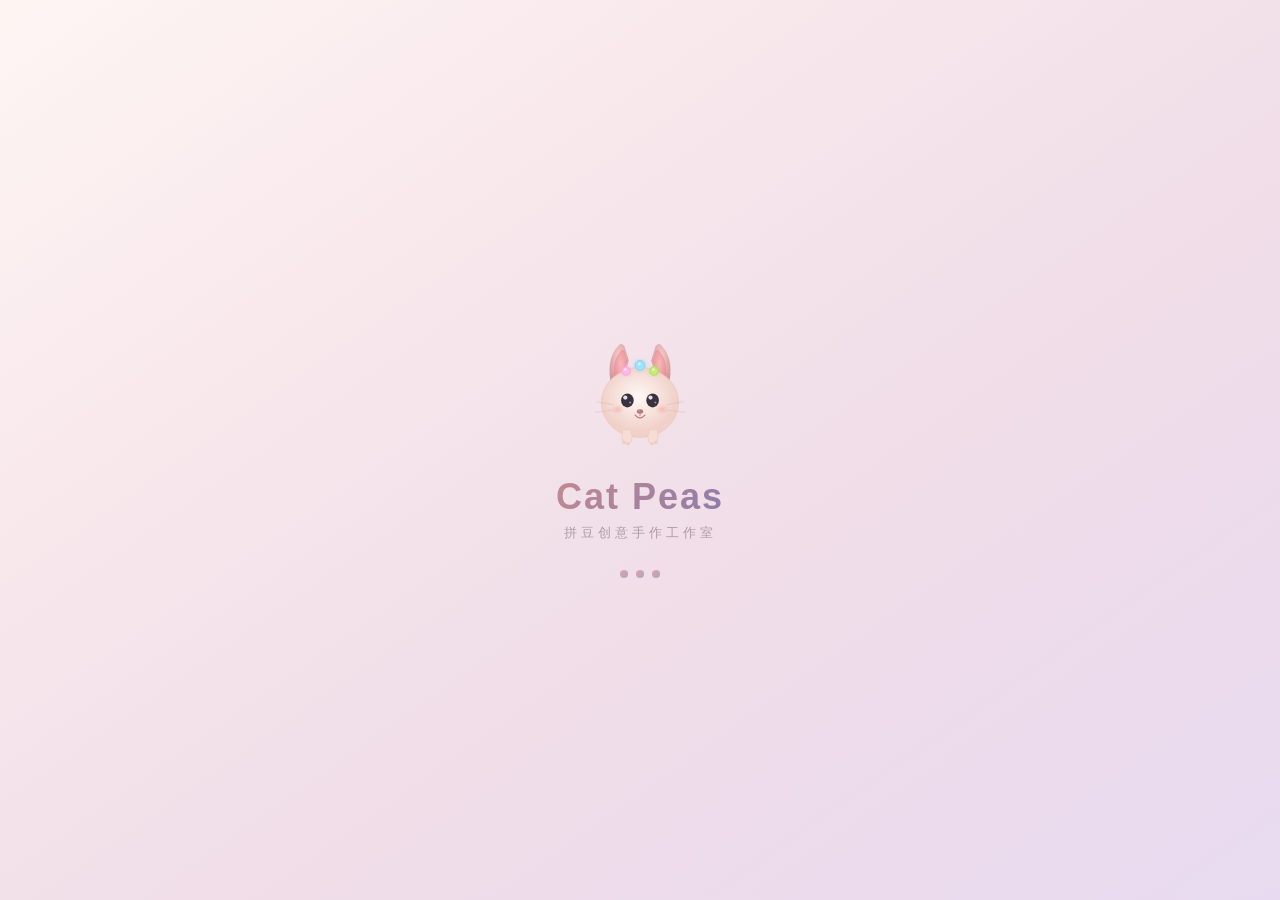
==== commit daa0eeca: "Cat Peas" ====
--- a/index.html
+++ b/index.html
@@ -3,9 +3,10 @@
 <head>
     <meta charset="UTF-8">
     <meta name="viewport" content="width=device-width, initial-scale=1.0">
-    <title>Cat Peas · 拼豆图纸生成编辑器</title>
+    <title>Cat Peas · 拼豆创意手作工作室</title>
     <link rel="icon" type="image/svg+xml" href="favicon.svg">
-    <link rel="stylesheet" href="style.css">
+    <link rel="stylesheet" href="common.css">
+    <link rel="stylesheet" href="home.css">
 </head>
 <body>
     <!-- 开屏动画 -->
@@ -51,30 +52,130 @@
                             <feMerge><feMergeNode in="b"/><feMergeNode in="SourceGraphic"/></feMerge>
                         </filter>
                     </defs>
-                    <!-- 左耳 -->
                     <path d="M60 95 Q50 55 68 35 Q73 28 78 35 L84 55 Q78 75 70 90 Z" fill="url(#sEar)"/>
                     <path d="M65 88 Q58 58 72 42 Q75 38 78 42 L82 58 Q78 73 72 85 Z" fill="url(#sEarIn)"/>
-                    <!-- 右耳 -->
                     <path d="M140 95 Q150 55 132 35 Q127 28 122 35 L116 55 Q122 75 130 90 Z" fill="url(#sEar)"/>
                     <path d="M135 88 Q142 58 128 42 Q125 38 122 42 L118 58 Q122 73 128 85 Z" fill="url(#sEarIn)"/>
-                    <!-- 头 -->
                     <ellipse cx="100" cy="115" rx="55" ry="50" fill="url(#sFace)" stroke="#e8c4b8" stroke-width="1"/>
-                    <!-- 左眼（会眨） -->
                     <g class="splash-eye-left">
                         <ellipse cx="82" cy="112" rx="9" ry="10" fill="#3a3040"/>
                         <circle cx="79" cy="108" r="3" fill="#fff" opacity="0.85"/>
                         <circle cx="86" cy="115" r="1.5" fill="#fff" opacity="0.45"/>
                     </g>
-                    <!-- 左眼闭合线（眨眼时显示） -->
                     <line class="splash-eye-shut-left" x1="73" y1="112" x2="91" y2="112" stroke="#3a3040" stroke-width="2.5" stroke-linecap="round" opacity="0"/>
-                    <!-- 右眼（会眨） -->
                     <g class="splash-eye-right">
                         <ellipse cx="118" cy="112" rx="9" ry="10" fill="#3a3040"/>
                         <circle cx="115" cy="108" r="3" fill="#fff" opacity="0.85"/>
                         <circle cx="122" cy="115" r="1.5" fill="#fff" opacity="0.45"/>
                     </g>
-                    <!-- 右眼闭合线（眨眼时显示） -->
                     <line class="splash-eye-shut-right" x1="109" y1="112" x2="127" y2="112" stroke="#3a3040" stroke-width="2.5" stroke-linecap="round" opacity="0"/>
+                    <ellipse cx="100" cy="128" rx="4.5" ry="3.2" fill="#c07078"/>
+                    <ellipse cx="99" cy="127" rx="1.5" ry="1" fill="#fff" opacity="0.35"/>
+                    <path d="M93 133 Q100 141 107 133" stroke="#c07880" stroke-width="1.8" fill="none" stroke-linecap="round"/>
+                    <line x1="100" y1="128" x2="100" y2="134" stroke="#c07880" stroke-width="1.2" stroke-linecap="round"/>
+                    <ellipse cx="68" cy="125" rx="10" ry="7" fill="url(#sCheek)"/>
+                    <ellipse cx="132" cy="125" rx="10" ry="7" fill="url(#sCheek)"/>
+                    <line x1="62" y1="118" x2="38" y2="114" stroke="#d4b0b0" stroke-width="1.2" opacity="0.45" stroke-linecap="round"/>
+                    <line x1="60" y1="126" x2="36" y2="129" stroke="#d4b0b0" stroke-width="1.2" opacity="0.45" stroke-linecap="round"/>
+                    <line x1="138" y1="118" x2="162" y2="114" stroke="#d4b0b0" stroke-width="1.2" opacity="0.45" stroke-linecap="round"/>
+                    <line x1="140" y1="126" x2="164" y2="129" stroke="#d4b0b0" stroke-width="1.2" opacity="0.45" stroke-linecap="round"/>
+                    <g class="splash-paw-left">
+                        <path d="M75 155 Q72 168 78 173 Q84 177 88 170 Q90 164 87 155" fill="#f5ddd5" stroke="#e8c4b8" stroke-width="0.8"/>
+                        <circle cx="77" cy="172" r="2.5" fill="#f0b8b0" opacity="0.5"/>
+                        <circle cx="83" cy="174" r="2.2" fill="#f0b8b0" opacity="0.5"/>
+                    </g>
+                    <g class="splash-paw-right">
+                        <path d="M125 155 Q128 168 122 173 Q116 177 112 170 Q110 164 113 155" fill="#f5ddd5" stroke="#e8c4b8" stroke-width="0.8"/>
+                        <circle cx="123" cy="172" r="2.5" fill="#f0b8b0" opacity="0.5"/>
+                        <circle cx="117" cy="174" r="2.2" fill="#f0b8b0" opacity="0.5"/>
+                    </g>
+                    <g filter="url(#sGlow)" class="splash-beads">
+                        <circle cx="80" cy="70" r="6" fill="#FFB7E7" stroke="#f0a0d0" stroke-width="1"/>
+                        <circle cx="79" cy="68" r="1.8" fill="#fff" opacity="0.6"/>
+                        <circle cx="100" cy="62" r="7" fill="#A0E2FB" stroke="#80c8e8" stroke-width="1"/>
+                        <circle cx="99" cy="60" r="2" fill="#fff" opacity="0.6"/>
+                        <circle cx="120" cy="70" r="6" fill="#CAEB7B" stroke="#a8d060" stroke-width="1"/>
+                        <circle cx="119" cy="68" r="1.8" fill="#fff" opacity="0.6"/>
+                    </g>
+                </svg>
+            </div>
+            <div class="splash-text">
+                <div class="splash-title">Cat Peas</div>
+                <div class="splash-subtitle">拼豆创意手作工作室</div>
+            </div>
+            <div class="splash-loading">
+                <div class="splash-loading-dots">
+                    <span class="splash-dot"></span>
+                    <span class="splash-dot"></span>
+                    <span class="splash-dot"></span>
+                </div>
+            </div>
+        </div>
+    </div>
+
+    <!-- 背景装饰粒子 -->
+    <div class="home-bg">
+        <div class="home-particle hp1"></div>
+        <div class="home-particle hp2"></div>
+        <div class="home-particle hp3"></div>
+        <div class="home-particle hp4"></div>
+        <div class="home-particle hp5"></div>
+        <div class="home-particle hp6"></div>
+        <div class="home-sparkle hs1"></div>
+        <div class="home-sparkle hs2"></div>
+        <div class="home-sparkle hs3"></div>
+        <div class="home-sparkle hs4"></div>
+    </div>
+
+    <div class="home-container">
+        <!-- 品牌区域 -->
+        <div class="home-brand">
+            <div class="home-cat">
+                <svg viewBox="0 0 200 200" width="120" height="120">
+                    <defs>
+                        <radialGradient id="hFace" cx="48%" cy="42%" r="50%">
+                            <stop offset="0%" stop-color="#fff8f5"/>
+                            <stop offset="100%" stop-color="#f0d0c8"/>
+                        </radialGradient>
+                        <radialGradient id="hEar" cx="50%" cy="30%" r="60%">
+                            <stop offset="0%" stop-color="#f5d0cc"/>
+                            <stop offset="100%" stop-color="#d4979c"/>
+                        </radialGradient>
+                        <radialGradient id="hEarIn" cx="50%" cy="40%" r="55%">
+                            <stop offset="0%" stop-color="#f8b8b8"/>
+                            <stop offset="100%" stop-color="#e8909a"/>
+                        </radialGradient>
+                        <radialGradient id="hCheek" cx="50%" cy="50%" r="50%">
+                            <stop offset="0%" stop-color="#f8a0a0" stop-opacity="0.55"/>
+                            <stop offset="100%" stop-color="#f8a0a0" stop-opacity="0"/>
+                        </radialGradient>
+                        <filter id="hGlow">
+                            <feGaussianBlur stdDeviation="2.5" result="b"/>
+                            <feMerge><feMergeNode in="b"/><feMergeNode in="SourceGraphic"/></feMerge>
+                        </filter>
+                    </defs>
+                    <!-- 左耳 -->
+                    <path d="M60 95 Q50 55 68 35 Q73 28 78 35 L84 55 Q78 75 70 90 Z" fill="url(#hEar)"/>
+                    <path d="M65 88 Q58 58 72 42 Q75 38 78 42 L82 58 Q78 73 72 85 Z" fill="url(#hEarIn)"/>
+                    <!-- 右耳 -->
+                    <path d="M140 95 Q150 55 132 35 Q127 28 122 35 L116 55 Q122 75 130 90 Z" fill="url(#hEar)"/>
+                    <path d="M135 88 Q142 58 128 42 Q125 38 122 42 L118 58 Q122 73 128 85 Z" fill="url(#hEarIn)"/>
+                    <!-- 头 -->
+                    <ellipse cx="100" cy="115" rx="55" ry="50" fill="url(#hFace)" stroke="#e8c4b8" stroke-width="1"/>
+                    <!-- 左眼 -->
+                    <g class="home-eye-left">
+                        <ellipse cx="82" cy="112" rx="9" ry="10" fill="#3a3040"/>
+                        <circle cx="79" cy="108" r="3" fill="#fff" opacity="0.85"/>
+                        <circle cx="86" cy="115" r="1.5" fill="#fff" opacity="0.45"/>
+                    </g>
+                    <line class="home-eye-shut-left" x1="73" y1="112" x2="91" y2="112" stroke="#3a3040" stroke-width="2.5" stroke-linecap="round" opacity="0"/>
+                    <!-- 右眼 -->
+                    <g class="home-eye-right">
+                        <ellipse cx="118" cy="112" rx="9" ry="10" fill="#3a3040"/>
+                        <circle cx="115" cy="108" r="3" fill="#fff" opacity="0.85"/>
+                        <circle cx="122" cy="115" r="1.5" fill="#fff" opacity="0.45"/>
+                    </g>
+                    <line class="home-eye-shut-right" x1="109" y1="112" x2="127" y2="112" stroke="#3a3040" stroke-width="2.5" stroke-linecap="round" opacity="0"/>
                     <!-- 鼻子 -->
                     <ellipse cx="100" cy="128" rx="4.5" ry="3.2" fill="#c07078"/>
                     <ellipse cx="99" cy="127" rx="1.5" ry="1" fill="#fff" opacity="0.35"/>
@@ -82,26 +183,26 @@
                     <path d="M93 133 Q100 141 107 133" stroke="#c07880" stroke-width="1.8" fill="none" stroke-linecap="round"/>
                     <line x1="100" y1="128" x2="100" y2="134" stroke="#c07880" stroke-width="1.2" stroke-linecap="round"/>
                     <!-- 腮红 -->
-                    <ellipse cx="68" cy="125" rx="10" ry="7" fill="url(#sCheek)"/>
-                    <ellipse cx="132" cy="125" rx="10" ry="7" fill="url(#sCheek)"/>
+                    <ellipse cx="68" cy="125" rx="10" ry="7" fill="url(#hCheek)"/>
+                    <ellipse cx="132" cy="125" rx="10" ry="7" fill="url(#hCheek)"/>
                     <!-- 胡须 -->
                     <line x1="62" y1="118" x2="38" y2="114" stroke="#d4b0b0" stroke-width="1.2" opacity="0.45" stroke-linecap="round"/>
                     <line x1="60" y1="126" x2="36" y2="129" stroke="#d4b0b0" stroke-width="1.2" opacity="0.45" stroke-linecap="round"/>
                     <line x1="138" y1="118" x2="162" y2="114" stroke="#d4b0b0" stroke-width="1.2" opacity="0.45" stroke-linecap="round"/>
                     <line x1="140" y1="126" x2="164" y2="129" stroke="#d4b0b0" stroke-width="1.2" opacity="0.45" stroke-linecap="round"/>
                     <!-- 小爪子 -->
-                    <g class="splash-paw-left">
+                    <g class="home-paw-left">
                         <path d="M75 155 Q72 168 78 173 Q84 177 88 170 Q90 164 87 155" fill="#f5ddd5" stroke="#e8c4b8" stroke-width="0.8"/>
                         <circle cx="77" cy="172" r="2.5" fill="#f0b8b0" opacity="0.5"/>
                         <circle cx="83" cy="174" r="2.2" fill="#f0b8b0" opacity="0.5"/>
                     </g>
-                    <g class="splash-paw-right">
+                    <g class="home-paw-right">
                         <path d="M125 155 Q128 168 122 173 Q116 177 112 170 Q110 164 113 155" fill="#f5ddd5" stroke="#e8c4b8" stroke-width="0.8"/>
                         <circle cx="123" cy="172" r="2.5" fill="#f0b8b0" opacity="0.5"/>
                         <circle cx="117" cy="174" r="2.2" fill="#f0b8b0" opacity="0.5"/>
                     </g>
                     <!-- 头顶豆子 -->
-                    <g filter="url(#sGlow)" class="splash-beads">
+                    <g filter="url(#hGlow)" class="home-beads">
                         <circle cx="80" cy="70" r="6" fill="#FFB7E7" stroke="#f0a0d0" stroke-width="1"/>
                         <circle cx="79" cy="68" r="1.8" fill="#fff" opacity="0.6"/>
                         <circle cx="100" cy="62" r="7" fill="#A0E2FB" stroke="#80c8e8" stroke-width="1"/>
@@ -111,1969 +212,189 @@
                     </g>
                 </svg>
             </div>
-            <div class="splash-text">
-                <div class="splash-title">Cat Peas</div>
-                <div class="splash-subtitle">拼豆图纸生成编辑器</div>
-            </div>
-            <div class="splash-loading">
-                <div class="splash-loading-dots">
-                    <span class="splash-dot"></span>
-                    <span class="splash-dot"></span>
-                    <span class="splash-dot"></span>
-                </div>
-            </div>
+            <h1 class="home-title">Cat Peas</h1>
+            <p class="home-subtitle">拼豆创意手作工作室</p>
+        </div>
+
+        <!-- 功能入口卡片 -->
+        <div class="home-cards">
+            <!-- 拼豆编辑器 -->
+            <a href="editor.html" class="home-card home-card-editor">
+                <div class="home-card-icon">
+                    <svg viewBox="0 0 48 48" width="48" height="48">
+                        <rect x="6" y="6" width="36" height="36" rx="4" stroke="currentColor" stroke-width="2" fill="none"/>
+                        <path d="M6 14h36M14 6v36M22 6v36M30 6v36M6 22h36M6 30h36" stroke="currentColor" stroke-width="0.8" opacity="0.25"/>
+                        <path d="M30 12l6 6-14 14H16v-6L30 12z" stroke="currentColor" stroke-width="2" fill="currentColor" opacity="0.15" stroke-linecap="round" stroke-linejoin="round"/>
+                        <circle cx="18" cy="18" r="3" fill="#FFB7E7" stroke="#f0a0d0" stroke-width="0.8"/>
+                        <circle cx="26" cy="26" r="3" fill="#A0E2FB" stroke="#80c8e8" stroke-width="0.8"/>
+                        <circle cx="18" cy="34" r="3" fill="#CAEB7B" stroke="#a8d060" stroke-width="0.8"/>
+                    </svg>
+                </div>
+                <div class="home-card-body">
+                    <h2 class="home-card-title">拼豆编辑器</h2>
+                    <p class="home-card-desc">图纸设计 / 图片转换 / 色板管理 / 导出图纸</p>
+                </div>
+                <div class="home-card-arrow">
+                    <svg viewBox="0 0 20 20" width="18" height="18"><path d="M7 4l6 6-6 6" stroke="currentColor" stroke-width="2" fill="none" stroke-linecap="round" stroke-linejoin="round"/></svg>
+                </div>
+            </a>
+
+            <!-- 库存管理 -->
+            <a href="inventory.html" class="home-card home-card-inventory">
+                <div class="home-card-icon">
+                    <svg viewBox="0 0 48 48" width="48" height="48">
+                        <!-- 盒子主体 -->
+                        <path d="M8 16l16-8 16 8v20l-16 8-16-8V16z" stroke="currentColor" stroke-width="2" fill="currentColor" opacity="0.08" stroke-linejoin="round"/>
+                        <path d="M8 16l16 8 16-8" stroke="currentColor" stroke-width="2" fill="none" stroke-linejoin="round"/>
+                        <line x1="24" y1="24" x2="24" y2="44" stroke="currentColor" stroke-width="2"/>
+                        <!-- 盒子里的豆子 -->
+                        <circle cx="16" cy="20" r="2.5" fill="#FFB7E7" stroke="#f0a0d0" stroke-width="0.6"/>
+                        <circle cx="24" cy="17" r="2.5" fill="#A0E2FB" stroke="#80c8e8" stroke-width="0.6"/>
+                        <circle cx="32" cy="20" r="2.5" fill="#CAEB7B" stroke="#a8d060" stroke-width="0.6"/>
+                        <circle cx="20" cy="14" r="2" fill="#FAF4C8" stroke="#e8d880" stroke-width="0.6"/>
+                        <circle cx="28" cy="14" r="2" fill="#FEB8AC" stroke="#e8a098" stroke-width="0.6"/>
+                        <!-- 数量标记 -->
+                        <rect x="32" y="30" width="12" height="10" rx="3" fill="currentColor" opacity="0.12" stroke="currentColor" stroke-width="1"/>
+                        <text x="38" y="37.5" text-anchor="middle" font-size="7" font-weight="800" fill="currentColor" font-family="-apple-system,sans-serif">x5</text>
+                    </svg>
+                </div>
+                <div class="home-card-body">
+                    <h2 class="home-card-title">库存管理</h2>
+                    <p class="home-card-desc">豆架盒数 / 补豆袋数 / 盘点记录 / 缺货清单</p>
+                </div>
+                <div class="home-card-arrow">
+                    <svg viewBox="0 0 20 20" width="18" height="18"><path d="M7 4l6 6-6 6" stroke="currentColor" stroke-width="2" fill="none" stroke-linecap="round" stroke-linejoin="round"/></svg>
+                </div>
+            </a>
+
+            <!-- 客桌管理 -->
+            <a href="tables.html" class="home-card home-card-tables">
+                <div class="home-card-icon">
+                    <svg viewBox="0 0 48 48" width="48" height="48">
+                        <!-- 桌面 -->
+                        <rect x="8" y="18" width="32" height="4" rx="2" fill="currentColor" opacity="0.15" stroke="currentColor" stroke-width="1.5"/>
+                        <!-- 桌腿 -->
+                        <line x1="12" y1="22" x2="12" y2="38" stroke="currentColor" stroke-width="2" stroke-linecap="round"/>
+                        <line x1="36" y1="22" x2="36" y2="38" stroke="currentColor" stroke-width="2" stroke-linecap="round"/>
+                        <!-- 计时器 -->
+                        <circle cx="24" cy="11" r="8" stroke="currentColor" stroke-width="1.5" fill="currentColor" opacity="0.06"/>
+                        <path d="M24 6v5l3 2" stroke="currentColor" stroke-width="1.5" fill="none" stroke-linecap="round" stroke-linejoin="round"/>
+                        <line x1="24" y1="2" x2="24" y2="3" stroke="currentColor" stroke-width="1.5" stroke-linecap="round"/>
+                        <!-- 椅子左 -->
+                        <path d="M4 28 Q2 28 2 30 L2 36 Q2 38 4 38" stroke="currentColor" stroke-width="1.5" fill="none" stroke-linecap="round"/>
+                        <line x1="3" y1="30" x2="8" y2="30" stroke="currentColor" stroke-width="1" opacity="0.5"/>
+                        <!-- 椅子右 -->
+                        <path d="M44 28 Q46 28 46 30 L46 36 Q46 38 44 38" stroke="currentColor" stroke-width="1.5" fill="none" stroke-linecap="round"/>
+                        <line x1="40" y1="30" x2="45" y2="30" stroke="currentColor" stroke-width="1" opacity="0.5"/>
+                        <!-- 桌上的拼豆板 -->
+                        <rect x="16" y="13" width="6" height="5" rx="0.5" stroke="currentColor" stroke-width="0.8" fill="none" opacity="0.4"/>
+                        <rect x="26" y="13" width="6" height="5" rx="0.5" stroke="currentColor" stroke-width="0.8" fill="none" opacity="0.4"/>
+                        <!-- 人物标记点 -->
+                        <circle cx="3" cy="25" r="2.5" fill="currentColor" opacity="0.2"/>
+                        <circle cx="45" cy="25" r="2.5" fill="currentColor" opacity="0.2"/>
+                        <!-- 桌号 -->
+                        <rect x="18" y="38" width="12" height="7" rx="2" fill="currentColor" opacity="0.1" stroke="currentColor" stroke-width="0.8"/>
+                        <text x="24" y="43.5" text-anchor="middle" font-size="6" font-weight="800" fill="currentColor" font-family="-apple-system,sans-serif">1号</text>
+                    </svg>
+                </div>
+                <div class="home-card-body">
+                    <h2 class="home-card-title">客桌管理</h2>
+                    <p class="home-card-desc">计时管理 / 倒计时 / 客人备注 / 多桌同时</p>
+                </div>
+                <div class="home-card-arrow">
+                    <svg viewBox="0 0 20 20" width="18" height="18"><path d="M7 4l6 6-6 6" stroke="currentColor" stroke-width="2" fill="none" stroke-linecap="round" stroke-linejoin="round"/></svg>
+                </div>
+            </a>
+        </div>
+
+        <!-- 底部信息 -->
+        <div class="home-footer">
+            <span class="home-version" id="homeVersion">v1.6.0</span>
+            <span class="home-footer-dot"></span>
+            <span class="home-footer-text">所有数据存储于本地浏览器</span>
         </div>
     </div>
-    <header class="header">
-        <div class="logo">
-            <svg class="logo-cat" viewBox="0 0 40 40" width="34" height="34">
-                <defs>
-                    <radialGradient id="logoFace" cx="48%" cy="42%" r="50%">
-                        <stop offset="0%" stop-color="#fff5f0"/>
-                        <stop offset="100%" stop-color="#f0d0c8"/>
-                    </radialGradient>
-                    <radialGradient id="logoEar" cx="50%" cy="30%" r="60%">
-                        <stop offset="0%" stop-color="#f5d0cc"/>
-                        <stop offset="100%" stop-color="#d4979c"/>
-                    </radialGradient>
-                </defs>
-                <!-- 左耳 -->
-                <path d="M10 18 Q8 10 12 6 L14.5 3 Q15.5 2 16 3.5 L16.5 8 Q14 13 12 17 Z" fill="url(#logoEar)"/>
-                <path d="M11.5 16 Q10 10.5 13 7.5 L14.5 5.5 Q15 5 15.2 6 L15.5 9 Q14 12.5 12.5 15.5 Z" fill="#f0a8a8" opacity="0.7"/>
-                <!-- 右耳 -->
-                <path d="M30 18 Q32 10 28 6 L25.5 3 Q24.5 2 24 3.5 L23.5 8 Q26 13 28 17 Z" fill="url(#logoEar)"/>
-                <path d="M28.5 16 Q30 10.5 27 7.5 L25.5 5.5 Q25 5 24.8 6 L24.5 9 Q26 12.5 27.5 15.5 Z" fill="#f0a8a8" opacity="0.7"/>
-                <!-- 头 -->
-                <ellipse cx="20" cy="22" rx="12.5" ry="11.5" fill="url(#logoFace)" stroke="#e8c0b8" stroke-width="0.5"/>
-                <!-- 左眼 -->
-                <ellipse cx="16" cy="21" rx="2.2" ry="2.4" fill="#3a3040"/>
-                <circle cx="15.2" cy="19.8" r="0.8" fill="#fff" opacity="0.85"/>
-                <circle cx="17" cy="21.8" r="0.4" fill="#fff" opacity="0.4"/>
-                <!-- 右眼 -->
-                <ellipse cx="24" cy="21" rx="2.2" ry="2.4" fill="#3a3040"/>
-                <circle cx="23.2" cy="19.8" r="0.8" fill="#fff" opacity="0.85"/>
-                <circle cx="25" cy="21.8" r="0.4" fill="#fff" opacity="0.4"/>
-                <!-- 鼻子 -->
-                <ellipse cx="20" cy="24.5" rx="1.2" ry="0.8" fill="#c07078"/>
-                <ellipse cx="19.7" cy="24.2" rx="0.4" ry="0.25" fill="#fff" opacity="0.35"/>
-                <!-- 嘴 -->
-                <path d="M18.2 25.5 Q20 27.5 21.8 25.5" stroke="#c07880" stroke-width="0.7" fill="none" stroke-linecap="round"/>
-                <line x1="20" y1="24.5" x2="20" y2="25.8" stroke="#c07880" stroke-width="0.5" stroke-linecap="round"/>
-                <!-- 腮红 -->
-                <circle cx="13" cy="24.5" r="2.2" fill="#f0a0a0" opacity="0.3"/>
-                <circle cx="27" cy="24.5" r="2.2" fill="#f0a0a0" opacity="0.3"/>
-                <!-- 胡须 -->
-                <line x1="11" y1="22.5" x2="5" y2="21" stroke="#d4b0b0" stroke-width="0.5" opacity="0.5" stroke-linecap="round"/>
-                <line x1="11" y1="24.5" x2="5" y2="25.5" stroke="#d4b0b0" stroke-width="0.5" opacity="0.5" stroke-linecap="round"/>
-                <line x1="29" y1="22.5" x2="35" y2="21" stroke="#d4b0b0" stroke-width="0.5" opacity="0.5" stroke-linecap="round"/>
-                <line x1="29" y1="24.5" x2="35" y2="25.5" stroke="#d4b0b0" stroke-width="0.5" opacity="0.5" stroke-linecap="round"/>
-                <!-- 小豆子装饰 -->
-                <circle cx="14" cy="12" r="1.8" fill="#FFB7E7" opacity="0.8"/>
-                <circle cx="20" cy="10" r="2" fill="#A0E2FB" opacity="0.8"/>
-                <circle cx="26" cy="12" r="1.8" fill="#CAEB7B" opacity="0.8"/>
-            </svg>
-            <div class="logo-text-wrap">
-                <span class="logo-text">Cat Peas</span>
-                <span class="logo-sub">拼豆图纸生成编辑器 <span class="logo-version" id="logoVersion"></span></span>
-            </div>
-        </div>
-        <div class="header-actions">
-            <button class="theme-toggle-btn" id="helpBtn" title="使用说明与免责声明">
-                <svg viewBox="0 0 24 24" width="18" height="18">
-                    <circle cx="12" cy="12" r="9" stroke="currentColor" stroke-width="1.5" fill="none"/>
-                    <path d="M9.5 9.5a2.5 2.5 0 114 2c-.5.4-1 .9-1 1.5v.5" stroke="currentColor" stroke-width="1.5" fill="none" stroke-linecap="round" stroke-linejoin="round"/>
-                    <circle cx="12.5" cy="16.5" r="0.8" fill="currentColor"/>
-                </svg>
-            </button>
-            <button class="theme-toggle-btn" id="projectLibBtn" title="项目库">
-                <svg viewBox="0 0 24 24" width="18" height="18">
-                    <path d="M3 5a2 2 0 012-2h4l2 2h8a2 2 0 012 2v10a2 2 0 01-2 2H5a2 2 0 01-2-2V5z" stroke="currentColor" stroke-width="1.5" fill="none" stroke-linecap="round" stroke-linejoin="round"/>
-                    <path d="M9 13h6M12 10v6" stroke="currentColor" stroke-width="1.5" stroke-linecap="round"/>
-                </svg>
-            </button>
-            <button class="theme-toggle-btn" id="assistModeBtn" title="辅助拼豆模式">
-                <svg viewBox="0 0 24 24" width="18" height="18">
-                    <rect x="3" y="3" width="7" height="7" rx="1" stroke="currentColor" stroke-width="1.5" fill="none"/>
-                    <rect x="14" y="3" width="7" height="7" rx="1" stroke="currentColor" stroke-width="1.5" fill="none"/>
-                    <rect x="3" y="14" width="7" height="7" rx="1" stroke="currentColor" stroke-width="1.5" fill="none"/>
-                    <rect x="14" y="14" width="7" height="7" rx="1" stroke="currentColor" stroke-width="1.5" fill="none"/>
-                    <circle cx="6.5" cy="6.5" r="2" fill="currentColor" opacity="0.4"/>
-                    <path d="M17.5 5v4M15.5 7h4" stroke="currentColor" stroke-width="1.5" stroke-linecap="round"/>
-                </svg>
-            </button>
-            <button class="theme-toggle-btn" id="themeToggleBtn" title="切换主题">
-                <svg viewBox="0 0 24 24" width="18" height="18">
-                    <circle cx="12" cy="12" r="4" stroke="currentColor" stroke-width="1.5" fill="none"/>
-                    <path d="M12 2v2M12 20v2M4.93 4.93l1.41 1.41M17.66 17.66l1.41 1.41M2 12h2M20 12h2M4.93 19.07l1.41-1.41M17.66 6.34l1.41-1.41" stroke="currentColor" stroke-width="1.5" stroke-linecap="round"/>
-                </svg>
-            </button>
-            <button class="theme-custom-btn" id="themeCustomBtn" title="自定义配色">
-                <svg viewBox="0 0 24 24" width="18" height="18">
-                    <circle cx="7" cy="12" r="3" stroke="currentColor" stroke-width="1.5" fill="none"/>
-                    <circle cx="17" cy="8" r="3" stroke="currentColor" stroke-width="1.5" fill="none"/>
-                    <circle cx="17" cy="16" r="3" stroke="currentColor" stroke-width="1.5" fill="none"/>
-                </svg>
-            </button>
-            <button class="mobile-menu-btn" id="mobileMenuBtn" aria-label="菜单">
-                <svg viewBox="0 0 24 24" width="22" height="22"><path d="M3 6h18M3 12h18M3 18h18" stroke="currentColor" stroke-width="2" stroke-linecap="round" fill="none"/></svg>
-            </button>
-        </div>
-    </header>
-
-    <main class="main-layout" id="mainLayout">
-        <!-- ===== 左侧控制面板 ===== -->
-        <aside class="panel panel-left" id="panelLeft">
-            <div class="panel-header">
-                <svg viewBox="0 0 20 20" width="16" height="16"><path d="M10 1a1 1 0 011 1v1.07A7.002 7.002 0 0117 10a7 7 0 01-6 6.93V18a1 1 0 11-2 0v-1.07A7.002 7.002 0 013 10a7 7 0 016-6.93V2a1 1 0 011-1zm0 4a5 5 0 100 10A5 5 0 0010 5z" fill="currentColor"/></svg>
-                <span>功能控制</span>
-                <button class="panel-close mobile-only" data-panel="left">
-                    <svg viewBox="0 0 20 20" width="14" height="14"><path d="M5 5l10 10M15 5L5 15" stroke="currentColor" stroke-width="2" stroke-linecap="round" fill="none"/></svg>
-                </button>
-            </div>
-            <div class="panel-content">
-                <!-- 画布尺寸 -->
-                <section class="panel-section">
-                    <h3 class="section-title">
-                        <svg viewBox="0 0 20 20" width="14" height="14"><path d="M3 3h4v4H3zM13 3h4v4h-4zM3 13h4v4H3zM13 13h4v4h-4z" stroke="currentColor" stroke-width="1.5" fill="none"/></svg>
-                        画布尺寸
-                    </h3>
-                    <div class="size-inputs">
-                        <div class="input-group">
-                            <label>宽</label>
-                            <input type="number" id="canvasWidth" value="52" min="4" max="200">
-                        </div>
-                        <span class="size-x">×</span>
-                        <div class="input-group">
-                            <label>高</label>
-                            <input type="number" id="canvasHeight" value="52" min="4" max="200">
-                        </div>
-                        <button class="btn btn-apply" id="applySize">应用</button>
-                    </div>
-                    <p class="size-note">范围4~200格，常规小板选52×52（约2700颗），中版选78×78（约6000颗），大版选104×104（约10800颗）。应用新尺寸会保留在范围内的已有内容。</p>
-                    <div class="size-presets">
-                        <button class="btn btn-preset" data-w="32" data-h="32">32×32</button>
-                        <button class="btn btn-preset" data-w="40" data-h="40">40×40</button>
-                        <button class="btn btn-preset" data-w="48" data-h="48">48×48</button>
-                        <button class="btn btn-preset active" data-w="52" data-h="52">52×52</button>
-                        <button class="btn btn-preset" data-w="78" data-h="78">78×78</button>
-                        <button class="btn btn-preset" data-w="104" data-h="104">104×104</button>
-                    </div>
-                    <div style="display:flex;gap:4px;margin-top:8px;">
-                        <button class="btn btn-full" id="cropCanvasBtn" style="margin-top:0;">
-                            <svg viewBox="0 0 20 20" width="14" height="14"><path d="M5 1v14h14M1 5h14v14" stroke="currentColor" stroke-width="1.5" fill="none" stroke-linecap="round" stroke-linejoin="round"/></svg>
-                            裁剪画板
-                        </button>
-                        <button class="btn btn-full" id="expandCanvasBtn" style="margin-top:0;">
-                            <svg viewBox="0 0 20 20" width="14" height="14"><path d="M10 2v16M2 10h16" stroke="currentColor" stroke-width="1.5" fill="none" stroke-linecap="round"/><rect x="4" y="4" width="12" height="12" rx="1" stroke="currentColor" stroke-width="1" fill="none" stroke-dasharray="2 2" opacity="0.4"/></svg>
-                            扩展画板
-                        </button>
-                    </div>
-                </section>
-
-                <!-- 缩放控制 -->
-                <section class="panel-section">
-                    <h3 class="section-title">
-                        <svg viewBox="0 0 20 20" width="14" height="14"><circle cx="8" cy="8" r="5" stroke="currentColor" stroke-width="1.5" fill="none"/><path d="M12 12l5 5" stroke="currentColor" stroke-width="2" stroke-linecap="round"/></svg>
-                        缩放控制
-                    </h3>
-                    <div class="zoom-controls">
-                        <button class="btn btn-icon" id="zoomOut" title="缩小">
-                            <svg viewBox="0 0 20 20" width="16" height="16"><path d="M4 10h12" stroke="currentColor" stroke-width="2" stroke-linecap="round"/></svg>
-                        </button>
-                        <span class="zoom-value" id="zoomValue">100%</span>
-                        <button class="btn btn-icon" id="zoomIn" title="放大">
-                            <svg viewBox="0 0 20 20" width="16" height="16"><path d="M10 4v12M4 10h12" stroke="currentColor" stroke-width="2" stroke-linecap="round"/></svg>
-                        </button>
-                        <button class="btn btn-sm" id="zoomFit">适应</button>
-                    </div>
-                </section>
-
-                <!-- 绘图工具 -->
-                <section class="panel-section">
-                    <h3 class="section-title">
-                        <svg viewBox="0 0 20 20" width="14" height="14"><path d="M13.586 3.586a2 2 0 112.828 2.828l-8.486 8.486L4 16l1.1-3.928 8.486-8.486z" stroke="currentColor" stroke-width="1.5" fill="none"/></svg>
-                        绘图工具
-                    </h3>
-                    <div class="tools-grid">
-                        <button class="btn btn-tool active" data-tool="pen" title="画笔(B)">
-                            <svg viewBox="0 0 24 24" width="18" height="18"><path d="M15.232 5.232l3.536 3.536m-2.036-5.036a2.5 2.5 0 113.536 3.536L6.5 21.036H3v-3.572L16.732 3.732z" stroke="currentColor" stroke-width="1.5" fill="none" stroke-linecap="round" stroke-linejoin="round"/></svg>
-                            <span>画笔</span>
-                        </button>
-                        <button class="btn btn-tool" data-tool="eraser" title="橡皮(E)">
-                            <svg viewBox="0 0 24 24" width="18" height="18"><path d="M19 20H8.5l-4.21-4.3a1 1 0 010-1.41L15 3.5a1 1 0 011.41 0L21.5 8.59a1 1 0 010 1.41L13 18.5" stroke="currentColor" stroke-width="1.5" fill="none" stroke-linecap="round" stroke-linejoin="round"/><line x1="5" y1="21" x2="19" y2="21" stroke="currentColor" stroke-width="1.5" stroke-linecap="round"/></svg>
-                            <span>橡皮</span>
-                        </button>
-                        <button class="btn btn-tool" data-tool="picker" title="吸取画板上的拼豆颜色(I)">
-                            <svg viewBox="0 0 24 24" width="18" height="18"><path d="M7 21l-4-4 8.5-8.5 4 4L7 21zm0 0h14M17.5 6.5l-4-4 2-2 4 4-2 2z" stroke="currentColor" stroke-width="1.5" fill="none" stroke-linecap="round" stroke-linejoin="round"/></svg>
-                            <span>吸色</span>
-                        </button>
-                        <button class="btn btn-tool" data-tool="bgpicker" title="吸取底图（参考图片）的颜色，自动匹配最近色板色">
-                            <svg viewBox="0 0 24 24" width="18" height="18"><path d="M7 21l-4-4 8.5-8.5 4 4L7 21z" stroke="currentColor" stroke-width="1.5" fill="none" stroke-linecap="round" stroke-linejoin="round"/><circle cx="18" cy="6" r="4" stroke="currentColor" stroke-width="1.5" fill="none"/></svg>
-                            <span>吸底</span>
-                        </button>
-                        <button class="btn btn-tool" data-tool="bucket" title="油漆桶：填充连通的同色区域(F)">
-                            <svg viewBox="0 0 24 24" width="18" height="18"><path d="M5 16l4-10 8 8-4 2-8 0z" stroke="currentColor" stroke-width="1.5" fill="none" stroke-linecap="round" stroke-linejoin="round"/><path d="M19 18c1.5 0 2-1 2-2s-2-3-2-3-2 2-2 3 .5 2 2 2z" fill="currentColor" opacity="0.3" stroke="currentColor" stroke-width="1"/></svg>
-                            <span>填充</span>
-                        </button>
-                        <button class="btn btn-tool" data-tool="fill" title="一键换色：点击画布上某颜色，将其全部替换为当前选中色(G)">
-                            <svg viewBox="0 0 24 24" width="18" height="18"><path d="M12 3v18M3 12c0-3 4-6 9-6s9 3 9 6-4 6-9 6-9-3-9-6z" stroke="currentColor" stroke-width="1.5" fill="none" stroke-linecap="round"/></svg>
-                            <span>换色</span>
-                        </button>
-                        <button class="btn btn-tool" data-tool="hand" title="抓手工具：拖拽画布移动观察(H)">
-                            <svg viewBox="0 0 24 24" width="18" height="18"><path d="M18 11V6.5a1.5 1.5 0 00-3 0V11M15 11V4.5a1.5 1.5 0 00-3 0V11M12 11V5.5a1.5 1.5 0 00-3 0v7.8M9 12.5V9.5a1.5 1.5 0 00-3 0v5a7 7 0 0014 0v-4a1.5 1.5 0 00-3 0" stroke="currentColor" stroke-width="1.5" fill="none" stroke-linecap="round" stroke-linejoin="round"/></svg>
-                            <span>抓手</span>
-                        </button>
-                        <button class="btn btn-tool" data-tool="select" title="框选工具：拖拽选区，可移动/复制/删除(M)">
-                            <svg viewBox="0 0 24 24" width="18" height="18"><rect x="4" y="4" width="16" height="16" rx="1" stroke="currentColor" stroke-width="1.5" fill="none" stroke-dasharray="3 2"/><path d="M9 9h6v6H9z" stroke="currentColor" stroke-width="1" fill="currentColor" opacity="0.15"/></svg>
-                            <span>框选</span>
-                        </button>
-                    </div>
-                    <div id="fillHint" class="fill-hint" style="display:none;">
-                        点击画布上某个颜色，将其全部替换为当前选中色
-                    </div>
-                    <div id="bucketHint" class="fill-hint" style="display:none;">
-                        点击画布上某格子，将与其颜色相同的连通区域填充为当前选中色
-                    </div>
-                    <div class="brush-size-row" id="brushSizeRow">
-                        <label class="brush-size-label">
-                            <svg viewBox="0 0 16 16" width="12" height="12"><circle cx="8" cy="8" r="3" stroke="currentColor" stroke-width="1.3" fill="currentColor" opacity="0.2"/></svg>
-                            画笔大小：<strong id="brushSizeVal">1x1</strong>
-                        </label>
-                        <div class="brush-size-btns">
-                            <button class="btn btn-sm brush-sz active" data-size="1">1x1</button>
-                            <button class="btn btn-sm brush-sz" data-size="2">2x2</button>
-                            <button class="btn btn-sm brush-sz" data-size="3">3x3</button>
-                            <button class="btn btn-sm brush-sz" data-size="5">5x5</button>
-                        </div>
-                    </div>
-                </section>
-
-                <!-- 显示选项 -->
-                <section class="panel-section">
-                    <h3 class="section-title">
-                        <svg viewBox="0 0 20 20" width="14" height="14"><path d="M10 4C4 4 1 10 1 10s3 6 9 6 9-6 9-6-3-6-9-6z" stroke="currentColor" stroke-width="1.5" fill="none"/><circle cx="10" cy="10" r="3" stroke="currentColor" stroke-width="1.5" fill="none"/></svg>
-                        显示选项
-                    </h3>
-                    <div class="toggle-list">
-                        <label class="toggle-item">
-                            <input type="checkbox" id="toggleGrid" checked>
-                            <span class="toggle-slider"></span>
-                            <span>网格线</span>
-                        </label>
-                        <label class="toggle-item">
-                            <input type="checkbox" id="toggleRuler" checked>
-                            <span class="toggle-slider"></span>
-                            <span>坐标标尺</span>
-                        </label>
-                        <label class="toggle-item">
-                            <input type="checkbox" id="toggleNumbers" checked>
-                            <span class="toggle-slider"></span>
-                            <span>色号数字</span>
-                        </label>
-                        <label class="toggle-item">
-                            <input type="checkbox" id="toggleBead">
-                            <span class="toggle-slider"></span>
-                            <span>仿真豆子预览</span>
-                        </label>
-                        <label class="toggle-item">
-                            <input type="checkbox" id="toggleSplitLine">
-                            <span class="toggle-slider"></span>
-                            <span>分板线（52格）</span>
-                        </label>
-                        <label class="toggle-item">
-                            <input type="checkbox" id="toggleCenterLine">
-                            <span class="toggle-slider"></span>
-                            <span>中心参考线</span>
-                        </label>
-                    </div>
-                </section>
-
-                <!-- 图层管理 -->
-                <section class="panel-section">
-                    <h3 class="section-title">
-                        <svg viewBox="0 0 20 20" width="14" height="14"><path d="M2 14l8 4 8-4M2 10l8 4 8-4M10 2l8 4-8 4-8-4z" stroke="currentColor" stroke-width="1.3" fill="none" stroke-linecap="round" stroke-linejoin="round"/></svg>
-                        图层
-                    </h3>
-                    <div class="layer-list" id="layerList">
-                        <!-- JS 动态生成 -->
-                    </div>
-                    <div class="layer-actions">
-                        <button class="btn btn-sm" id="addLayerBtn" title="添加新图层">
-                            <svg viewBox="0 0 16 16" width="10" height="10"><path d="M8 2v12M2 8h12" stroke="currentColor" stroke-width="1.8" stroke-linecap="round"/></svg>
-                            添加图层
-                        </button>
-                        <button class="btn btn-sm" id="mergeLayersBtn">
-                            <svg viewBox="0 0 16 16" width="10" height="10"><path d="M3 12l5-4 5 4M3 8l5-4 5 4" stroke="currentColor" stroke-width="1.5" fill="none" stroke-linecap="round" stroke-linejoin="round"/></svg>
-                            合并全部
-                        </button>
-                        <button class="btn btn-sm" id="mergeDownBtn" title="将当前图层向下合并">
-                            <svg viewBox="0 0 16 16" width="10" height="10"><path d="M8 2v8M5 7l3 3 3-3M3 13h10" stroke="currentColor" stroke-width="1.5" fill="none" stroke-linecap="round" stroke-linejoin="round"/></svg>
-                            向下合并
-                        </button>
-                        <button class="btn btn-sm" id="deleteLayerBtn" title="删除当前图层">
-                            <svg viewBox="0 0 16 16" width="10" height="10"><path d="M5 3V2.5a.5.5 0 01.5-.5h5a.5.5 0 01.5.5V3M2 3h12M4 3v9.5a1.5 1.5 0 001.5 1.5h5a1.5 1.5 0 001.5-1.5V3" stroke="currentColor" stroke-width="1.3" fill="none" stroke-linecap="round" stroke-linejoin="round"/></svg>
-                            删除图层
-                        </button>
-                    </div>
-                    <div class="layer-export-row" style="margin-top:6px;">
-                        <button class="btn btn-sm btn-export btn-full" id="exportCurrentLayerBtn" style="margin-top:0;">
-                            <svg viewBox="0 0 16 16" width="10" height="10"><path d="M8 2v8M5 7l3 3 3-3M2 12v1.5a.5.5 0 00.5.5h11a.5.5 0 00.5-.5V12" stroke="currentColor" stroke-width="1.3" fill="none" stroke-linecap="round" stroke-linejoin="round"/></svg>
-                            仅导出当前图层
-                        </button>
-                    </div>
-                </section>
-
-                <!-- 图案变换 -->
-                <section class="panel-section">
-                    <h3 class="section-title">
-                        <svg viewBox="0 0 20 20" width="14" height="14"><path d="M4 4l12 12M16 4L4 16" stroke="currentColor" stroke-width="1.5" stroke-linecap="round"/></svg>
-                        图案变换
-                    </h3>
-                    <div class="transform-grid">
-                        <button class="btn btn-action" id="flipH">
-                            <svg viewBox="0 0 24 24" width="16" height="16"><path d="M7 16V4l-5 6 5 6zm10-12v12l5-6-5-6zM12 2v20" stroke="currentColor" stroke-width="1.5" fill="none" stroke-linecap="round" stroke-linejoin="round"/></svg>
-                            水平镜像
-                        </button>
-                        <button class="btn btn-action" id="flipV">
-                            <svg viewBox="0 0 24 24" width="16" height="16"><path d="M16 7H4l6-5 6 5zM4 17h12l-6 5-6-5zM2 12h20" stroke="currentColor" stroke-width="1.5" fill="none" stroke-linecap="round" stroke-linejoin="round"/></svg>
-                            垂直镜像
-                        </button>
-                        <button class="btn btn-action" id="rotate90">
-                            <svg viewBox="0 0 24 24" width="16" height="16"><path d="M4 12a8 8 0 0114-5.3V3M18 6.7V3h-3.3" stroke="currentColor" stroke-width="1.8" fill="none" stroke-linecap="round" stroke-linejoin="round"/><path d="M20 12a8 8 0 01-14 5.3" stroke="currentColor" stroke-width="1.8" fill="none" stroke-linecap="round"/></svg>
-                            旋转90°
-                        </button>
-                    </div>
-                    <div class="symmetry-row" style="margin-top:10px;">
-                        <label class="brush-size-label">
-                            <svg viewBox="0 0 16 16" width="12" height="12"><path d="M8 1v14M1 8h14" stroke="currentColor" stroke-width="1" stroke-dasharray="2 2" opacity="0.5"/><path d="M4 4l8 8M12 4l-8 8" stroke="currentColor" stroke-width="0.8" stroke-dasharray="2 2" opacity="0.3"/></svg>
-                            对称绘制模式
-                        </label>
-                        <div class="brush-size-btns" style="margin-top:4px;">
-                            <button class="btn btn-sm sym-btn active" data-sym="none">关闭</button>
-                            <button class="btn btn-sm sym-btn" data-sym="h">水平对称</button>
-                            <button class="btn btn-sm sym-btn" data-sym="v">垂直对称</button>
-                            <button class="btn btn-sm sym-btn" data-sym="hv">四向对称</button>
-                        </div>
-                    </div>
-                    <div style="margin-top:8px;">
-                        <label class="brush-size-label">
-                            <svg viewBox="0 0 16 16" width="12" height="12"><path d="M8 2v12M2 8h12M8 2l-2 2M8 2l2 2M8 14l-2-2M8 14l2-2M2 8l2-2M2 8l2 2M14 8l-2-2M14 8l-2 2" stroke="currentColor" stroke-width="1" fill="none" stroke-linecap="round" stroke-linejoin="round"/></svg>
-                            整体偏移
-                        </label>
-                        <div class="shift-btns" style="display:grid;grid-template-columns:1fr 1fr 1fr;gap:3px;width:120px;margin:4px auto 0;">
-                            <span></span>
-                            <button class="btn btn-sm" id="shiftUp" title="上移1格" style="padding:4px;">
-                                <svg viewBox="0 0 12 12" width="10" height="10"><path d="M6 2v8M3 5l3-3 3 3" stroke="currentColor" stroke-width="1.5" fill="none" stroke-linecap="round" stroke-linejoin="round"/></svg>
-                            </button>
-                            <span></span>
-                            <button class="btn btn-sm" id="shiftLeft" title="左移1格" style="padding:4px;">
-                                <svg viewBox="0 0 12 12" width="10" height="10"><path d="M2 6h8M5 3L2 6l3 3" stroke="currentColor" stroke-width="1.5" fill="none" stroke-linecap="round" stroke-linejoin="round"/></svg>
-                            </button>
-                            <span></span>
-                            <button class="btn btn-sm" id="shiftRight" title="右移1格" style="padding:4px;">
-                                <svg viewBox="0 0 12 12" width="10" height="10"><path d="M10 6H2M7 3l3 3-3 3" stroke="currentColor" stroke-width="1.5" fill="none" stroke-linecap="round" stroke-linejoin="round"/></svg>
-                            </button>
-                            <span></span>
-                            <button class="btn btn-sm" id="shiftDown" title="下移1格" style="padding:4px;">
-                                <svg viewBox="0 0 12 12" width="10" height="10"><path d="M6 10V2M3 7l3 3 3-3" stroke="currentColor" stroke-width="1.5" fill="none" stroke-linecap="round" stroke-linejoin="round"/></svg>
-                            </button>
-                            <span></span>
-                        </div>
-                    </div>
-                </section>
-
-                <!-- 撤销重做 -->
-                <section class="panel-section">
-                    <h3 class="section-title">
-                        <svg viewBox="0 0 20 20" width="14" height="14"><path d="M3 7l4-4v3h6a5 5 0 010 10H9" stroke="currentColor" stroke-width="1.5" fill="none" stroke-linecap="round" stroke-linejoin="round"/></svg>
-                        操作历史
-                    </h3>
-                    <div class="history-controls">
-                        <button class="btn btn-action" id="undoBtn">
-                            <svg viewBox="0 0 20 20" width="14" height="14"><path d="M3 7l4-4M3 7l4 4M3 7h10a4 4 0 010 8H9" stroke="currentColor" stroke-width="1.5" fill="none" stroke-linecap="round" stroke-linejoin="round"/></svg>
-                            撤销
-                        </button>
-                        <button class="btn btn-action" id="redoBtn">
-                            <svg viewBox="0 0 20 20" width="14" height="14"><path d="M17 7l-4-4M17 7l-4 4M17 7H7a4 4 0 000 8h4" stroke="currentColor" stroke-width="1.5" fill="none" stroke-linecap="round" stroke-linejoin="round"/></svg>
-                            重做
-                        </button>
-                    </div>
-                    <button class="btn btn-full btn-remove" id="clearCanvasBtn" style="margin-top:6px;">
-                        <svg viewBox="0 0 20 20" width="14" height="14"><path d="M6 4V3a1 1 0 011-1h6a1 1 0 011 1v1M3 4h14M5 4v12a2 2 0 002 2h6a2 2 0 002-2V4M8 8v6M12 8v6" stroke="currentColor" stroke-width="1.3" fill="none" stroke-linecap="round" stroke-linejoin="round"/></svg>
-                        清空画布
-                    </button>
-                    <span class="history-info" id="historyInfo">0 / 50</span>
-                </section>
-
-                <!-- 图片导入 -->
-                <section class="panel-section">
-                    <h3 class="section-title">
-                        <svg viewBox="0 0 20 20" width="14" height="14"><rect x="2" y="2" width="16" height="16" rx="2" stroke="currentColor" stroke-width="1.5" fill="none"/><circle cx="7" cy="7" r="2" fill="currentColor"/><path d="M2 14l4-4 3 3 4-4 5 5v2a2 2 0 01-2 2H4a2 2 0 01-2-2v-2z" fill="currentColor" opacity="0.3"/></svg>
-                        图片导入
-                    </h3>
-                    <input type="file" id="imageInput" accept="image/*" style="display:none">
-                    <button class="btn btn-full" id="uploadBtn">
-                        <svg viewBox="0 0 20 20" width="14" height="14"><path d="M10 3v10M6 7l4-4 4 4M3 14v2a1 1 0 001 1h12a1 1 0 001-1v-2" stroke="currentColor" stroke-width="1.5" fill="none" stroke-linecap="round" stroke-linejoin="round"/></svg>
-                        上传参考底图
-                    </button>
-                    <div id="imageControls" style="display:none;">
-                        <label class="slider-label">底图透明度：<span id="opacityVal">50%</span></label>
-                        <input type="range" id="opacitySlider" min="0" max="100" value="50" class="slider">
-                        <label class="slider-label">色块透明度：<span id="cellOpacityVal">100%</span></label>
-                        <input type="range" id="cellOpacitySlider" min="0" max="100" value="100" class="slider">
-                        <p class="size-note">降低色块透明度可透视底图，方便比对颜色差异。</p>
-                        <label class="toggle-item" style="margin-top:10px;">
-                            <input type="checkbox" id="toggleBgFilter">
-                            <span class="toggle-slider"></span>
-                            <span>屏蔽背景色</span>
-                        </label>
-                        <div id="bgFilterControls" style="display:none; margin-top:6px;">
-                            <label class="slider-label">容差值：<span id="bgToleranceVal">30</span></label>
-                            <input type="range" id="bgToleranceSlider" min="5" max="100" value="30" class="slider">
-                            <p class="size-note">自动检测图片四角颜色作为背景色，容差越大屏蔽范围越广。纯色背景效果最佳。</p>
-                        </div>
-                        <div class="max-colors-row">
-                            <label>最大用色数：</label>
-                            <input type="number" id="maxColors" value="24" min="2" max="64">
-                        </div>
-                        <button class="btn btn-full btn-accent" id="convertBtn">
-                            <svg viewBox="0 0 20 20" width="14" height="14"><path d="M13 2L3 14h5l-1 6 10-12h-5l1-6z" stroke="currentColor" stroke-width="1.5" fill="none" stroke-linecap="round" stroke-linejoin="round"/></svg>
-                            一键转换为拼豆图纸
-                        </button>
-                        <button class="btn btn-full btn-export" id="recognizeBtn">
-                            <svg viewBox="0 0 20 20" width="14" height="14">
-                                <rect x="2" y="2" width="6" height="6" rx="1" stroke="currentColor" stroke-width="1.3" fill="none"/>
-                                <rect x="12" y="2" width="6" height="6" rx="1" stroke="currentColor" stroke-width="1.3" fill="none"/>
-                                <rect x="2" y="12" width="6" height="6" rx="1" stroke="currentColor" stroke-width="1.3" fill="none"/>
-                                <rect x="12" y="12" width="6" height="6" rx="1" stroke="currentColor" stroke-width="1.3" fill="none"/>
-                                <path d="M8 5h4M5 8v4M15 8v4M8 15h4" stroke="currentColor" stroke-width="1" stroke-linecap="round" opacity="0.4"/>
-                            </svg>
-                            识别色块图（保持格数）
-                        </button>
-                        <p class="size-note" id="recognizeHint" style="display:none;">
-                            已根据图片像素检测到格子数为 <strong id="detectedSize">-</strong>，不改变画布尺寸，仅标注色号。如需同步修改画布尺寸请勾选下方选项。
-                        </p>
-                        <label class="toggle-item" id="recognizeResizeToggle" style="display:none;margin-top:6px;">
-                            <input type="checkbox" id="recognizeResize">
-                            <span class="toggle-slider"></span>
-                            <span>自动调整画布到检测尺寸</span>
-                        </label>
-                        <button class="btn btn-full btn-accent" id="gridAlignBtn" style="display:none;margin-top:8px;">
-                            <svg viewBox="0 0 20 20" width="14" height="14">
-                                <rect x="2" y="2" width="16" height="16" rx="1" stroke="currentColor" stroke-width="1.3" fill="none"/>
-                                <path d="M2 7h16M2 12h16M7 2v16M12 2v16" stroke="currentColor" stroke-width="0.8" opacity="0.4"/>
-                                <path d="M10 6v8M6 10h8" stroke="currentColor" stroke-width="1.3" stroke-linecap="round"/>
-                            </svg>
-                            网格对齐调整（对照图纸填色）
-                        </button>
-                        <div id="bgMoveControls" style="display:none;margin-top:8px;">
-                            <label class="brush-size-label">
-                                <svg viewBox="0 0 16 16" width="12" height="12"><path d="M8 2v12M2 8h12M8 2l-2 2M8 2l2 2M8 14l-2-2M8 14l2-2M2 8l2-2M2 8l2 2M14 8l-2-2M14 8l-2 2" stroke="currentColor" stroke-width="1" fill="none" stroke-linecap="round" stroke-linejoin="round"/></svg>
-                                底图位置微调
-                            </label>
-                            <div style="display:flex;gap:8px;align-items:center;margin-top:4px;">
-                                <div class="shift-btns" style="display:grid;grid-template-columns:1fr 1fr 1fr;gap:3px;width:100px;">
-                                    <span></span>
-                                    <button class="btn btn-sm" id="bgMoveUp" title="上移" style="padding:4px;">↑</button>
-                                    <span></span>
-                                    <button class="btn btn-sm" id="bgMoveLeft" title="左移" style="padding:4px;">←</button>
-                                    <button class="btn btn-sm" id="bgMoveReset" title="重置" style="padding:4px;font-size:8px;">●</button>
-                                    <button class="btn btn-sm" id="bgMoveRight" title="右移" style="padding:4px;">→</button>
-                                    <span></span>
-                                    <button class="btn btn-sm" id="bgMoveDown" title="下移" style="padding:4px;">↓</button>
-                                    <span></span>
-                                </div>
-                                <div style="display:flex;flex-direction:column;gap:2px;">
-                                    <label style="font-size:10px;color:var(--text-muted);">步长：</label>
-                                    <select id="bgMoveStep" class="custom-input" style="padding:3px 4px;font-size:10px;width:60px;">
-                                        <option value="1">1px</option>
-                                        <option value="5" selected>5px</option>
-                                        <option value="10">10px</option>
-                                        <option value="20">20px</option>
-                                    </select>
-                                </div>
-                            </div>
-                        </div>
-                        <button class="btn btn-full btn-remove" id="removeImage">
-                            <svg viewBox="0 0 20 20" width="14" height="14"><path d="M6 4V3a1 1 0 011-1h6a1 1 0 011 1v1M3 4h14M5 4v12a2 2 0 002 2h6a2 2 0 002-2V4M8 8v6M12 8v6" stroke="currentColor" stroke-width="1.3" fill="none" stroke-linecap="round" stroke-linejoin="round"/></svg>
-                            移除参考图
-                        </button>
-                    </div>
-                </section>
-
-                <!-- 导出 -->
-                <section class="panel-section">
-                    <h3 class="section-title">
-                        <svg viewBox="0 0 20 20" width="14" height="14"><path d="M10 13V3M6 9l4 4 4-4M3 14v2a1 1 0 001 1h12a1 1 0 001-1v-2" stroke="currentColor" stroke-width="1.5" fill="none" stroke-linecap="round" stroke-linejoin="round"/></svg>
-                        图纸导出
-                    </h3>
-                    <button class="btn btn-full btn-export" id="exportPNG">
-                        <svg viewBox="0 0 20 20" width="14" height="14"><rect x="2" y="2" width="16" height="16" rx="2" stroke="currentColor" stroke-width="1.3" fill="none"/><path d="M6 14l3-4 2 2 3-4 4 6H2z" fill="currentColor" opacity="0.25"/></svg>
-                        导出色块图纸 PNG
-                    </button>
-                    <button class="btn btn-full btn-export" id="exportBeadPNG">
-                        <svg viewBox="0 0 20 20" width="14" height="14"><circle cx="10" cy="10" r="7" stroke="currentColor" stroke-width="1.3" fill="none"/><circle cx="10" cy="10" r="2" fill="currentColor" opacity="0.3"/></svg>
-                        导出仿真豆子 PNG
-                    </button>
-                    <button class="btn btn-full btn-export" id="exportSplitPNG">
-                        <svg viewBox="0 0 20 20" width="14" height="14"><path d="M2 2h7v7H2zM11 2h7v7h-7zM2 11h7v7H2zM11 11h7v7h-7z" stroke="currentColor" stroke-width="1.3" fill="none"/><path d="M10 1v18M1 10h18" stroke="currentColor" stroke-width="1" stroke-dasharray="2 2" opacity="0.5"/></svg>
-                        导出分板切割图纸
-                    </button>
-                </section>
-                <!-- 导入图纸图片 -->
-                <section class="panel-section">
-                    <h3 class="section-title">
-                        <svg viewBox="0 0 20 20" width="14" height="14"><path d="M10 3v10M6 7l4-4 4 4M3 14v2a1 1 0 001 1h12a1 1 0 001-1v-2" stroke="currentColor" stroke-width="1.5" fill="none" stroke-linecap="round" stroke-linejoin="round"/></svg>
-                        导入图纸图片
-                    </h3>
-                    <p class="size-note">上传由 Cat Peas 导出的 PNG 图纸，自动还原画布数据。</p>
-                    <input type="file" id="importSheetInput" accept="image/png" style="display:none">
-                    <button class="btn btn-full btn-accent" id="importSheetBtn">
-                        <svg viewBox="0 0 20 20" width="14" height="14"><path d="M10 3v10M6 7l4-4 4 4M3 14v2a1 1 0 001 1h12a1 1 0 001-1v-2" stroke="currentColor" stroke-width="1.5" fill="none" stroke-linecap="round" stroke-linejoin="round"/></svg>
-                        选择图纸图片还原数据
-                    </button>
-                </section>
-                <!-- 保存到项目库 -->
-                <section class="panel-section">
-                    <h3 class="section-title">
-                        <svg viewBox="0 0 20 20" width="14" height="14"><path d="M3 5a2 2 0 012-2h4l2 2h6a2 2 0 012 2v8a2 2 0 01-2 2H5a2 2 0 01-2-2V5z" stroke="currentColor" stroke-width="1.3" fill="none"/></svg>
-                        项目库
-                    </h3>
-                    <div class="project-save-form">
-                        <input type="text" id="projectName" placeholder="项目名称（如：小猫图案）" maxlength="30" class="custom-input" style="flex:1;">
-                    </div>
-                    <div class="project-save-form" style="margin-top:6px;">
-                        <select id="projectCategory" class="custom-input" style="flex:1;padding:5px 6px;">
-                            <option value="default">默认分类</option>
-                        </select>
-                        <button class="btn btn-sm" id="addProjectCategory">新建</button>
-                        <button class="btn btn-sm" id="manageCategoryBtn" title="管理分类">管理</button>
-                    </div>
-                    <button class="btn btn-full btn-apply" id="saveToProject" style="margin-top:8px;">
-                        <svg viewBox="0 0 20 20" width="14" height="14"><path d="M5 3h10a2 2 0 012 2v10a2 2 0 01-2 2H5a2 2 0 01-2-2V5a2 2 0 012-2z" stroke="currentColor" stroke-width="1.3" fill="none"/><path d="M7 3v5h6V3M7 14h6" stroke="currentColor" stroke-width="1.3" stroke-linecap="round"/></svg>
-                        保存到项目库
-                    </button>
-                    <button class="btn btn-full btn-export" id="exportProjectJSON" style="margin-top:4px;">
-                        <svg viewBox="0 0 20 20" width="14" height="14"><path d="M10 13V3M6 9l4 4 4-4M3 14v2a1 1 0 001 1h12a1 1 0 001-1v-2" stroke="currentColor" stroke-width="1.3" fill="none" stroke-linecap="round" stroke-linejoin="round"/></svg>
-                        导出项目 JSON
-                    </button>
-                    <button class="btn btn-full" id="importProjectJSON" style="margin-top:4px;">
-                        <svg viewBox="0 0 20 20" width="14" height="14"><path d="M10 3v10M6 7l4-4 4 4M3 14v2a1 1 0 001 1h12a1 1 0 001-1v-2" stroke="currentColor" stroke-width="1.3" fill="none" stroke-linecap="round" stroke-linejoin="round"/></svg>
-                        导入项目 JSON
-                    </button>
-                    <input type="file" id="projectFileInput" accept=".json" style="display:none">
-                </section>
-            </div>
-        </aside>
-
-        <!-- ===== 中间预览区 ===== -->
-        <div class="canvas-area" id="canvasArea">
-            <div class="canvas-wrapper" id="canvasWrapper">
-                <div class="canvas-scroller" id="canvasScroller">
-                    <div class="canvas-container" id="canvasContainer">
-                        <div class="ruler-corner" id="rulerCorner"></div>
-                        <canvas id="rulerTop" class="ruler ruler-top"></canvas>
-                        <canvas id="rulerLeft" class="ruler ruler-left"></canvas>
-                        <div class="canvas-layers" id="canvasLayers">
-                            <canvas id="bgCanvas" class="canvas-layer"></canvas>
-                            <canvas id="mainCanvas" class="canvas-layer"></canvas>
-                        </div>
-                    </div>
-                </div>
-            </div>
-            <!-- 选区浮动工具栏 -->
-            <div class="selection-toolbar" id="selectionToolbar">
-                <button class="sel-btn" id="selMoveMode" title="移动选区内容">
-                    <svg viewBox="0 0 20 20" width="14" height="14"><path d="M10 2v16M2 10h16M10 2l-3 3M10 2l3 3M10 18l-3-3M10 18l3-3M2 10l3-3M2 10l3 3M18 10l-3-3M18 10l-3 3" stroke="currentColor" stroke-width="1.3" fill="none" stroke-linecap="round" stroke-linejoin="round"/></svg>
-                    <span>移动</span>
-                </button>
-                <button class="sel-btn" id="selCopy" title="复制选区 (Ctrl+C)">
-                    <svg viewBox="0 0 20 20" width="14" height="14"><rect x="6" y="6" width="10" height="10" rx="1.5" stroke="currentColor" stroke-width="1.3" fill="none"/><path d="M14 6V4.5A1.5 1.5 0 0012.5 3h-8A1.5 1.5 0 003 4.5v8A1.5 1.5 0 004.5 14H6" stroke="currentColor" stroke-width="1.3" fill="none"/></svg>
-                    <span>复制</span>
-                </button>
-                <button class="sel-btn" id="selPaste" title="粘贴 (Ctrl+V)">
-                    <svg viewBox="0 0 20 20" width="14" height="14"><rect x="4" y="5" width="12" height="12" rx="1.5" stroke="currentColor" stroke-width="1.3" fill="none"/><path d="M7 5V3.5A1.5 1.5 0 018.5 2h3A1.5 1.5 0 0113 3.5V5" stroke="currentColor" stroke-width="1.3" fill="none"/><path d="M7 11h6M7 14h4" stroke="currentColor" stroke-width="1" stroke-linecap="round" opacity="0.4"/></svg>
-                    <span>粘贴</span>
-                </button>
-                <button class="sel-btn" id="selDelete" title="删除选区 (Delete)">
-                    <svg viewBox="0 0 20 20" width="14" height="14"><path d="M6 4V3a1 1 0 011-1h6a1 1 0 011 1v1M3 4h14M5 4v12a2 2 0 002 2h6a2 2 0 002-2V4" stroke="currentColor" stroke-width="1.3" fill="none" stroke-linecap="round" stroke-linejoin="round"/></svg>
-                    <span>删除</span>
-                </button>
-                <span class="sel-divider"></span>
-                <button class="sel-btn" id="selFlipH" title="水平镜像选区">
-                    <svg viewBox="0 0 20 20" width="14" height="14"><path d="M5 14V6l-3 4 3 4zm10-8v8l3-4-3-4zM10 3v14" stroke="currentColor" stroke-width="1.3" fill="none" stroke-linecap="round" stroke-linejoin="round"/></svg>
-                    <span>水平镜像</span>
-                </button>
-                <button class="sel-btn" id="selFlipV" title="垂直镜像选区">
-                    <svg viewBox="0 0 20 20" width="14" height="14"><path d="M14 5H6l4-3 4 3zM6 15h8l-4 3-4-3zM3 10h14" stroke="currentColor" stroke-width="1.3" fill="none" stroke-linecap="round" stroke-linejoin="round"/></svg>
-                    <span>垂直镜像</span>
-                </button>
-                <button class="sel-btn" id="selConfirm" title="确认放置，完成移动" style="background:linear-gradient(135deg,var(--pink-lighter),var(--iris-lighter));border-color:var(--iris);">
-                    <svg viewBox="0 0 20 20" width="14" height="14"><path d="M4 10l4 4 8-8" stroke="currentColor" stroke-width="2" fill="none" stroke-linecap="round" stroke-linejoin="round"/></svg>
-                    <span>确认放置</span>
-                </button>
-                <span class="sel-divider"></span>
-                <button class="sel-btn sel-btn-cancel" id="selCancel" title="取消选区 (Esc)">
-                    <svg viewBox="0 0 20 20" width="14" height="14"><path d="M5 5l10 10M15 5L5 15" stroke="currentColor" stroke-width="1.5" stroke-linecap="round" fill="none"/></svg>
-                    <span>取消</span>
-                </button>
-                <div class="sel-info" id="selInfo"></div>
-            </div>
-            <!-- 缩略图小地图 -->
-            <div class="minimap" id="minimap">
-                <canvas id="minimapCanvas"></canvas>
-                <div class="minimap-viewport" id="minimapViewport"></div>
-            </div>
-            <div class="color-legend" id="colorLegend"></div>
-            <div class="coord-status-bar" id="coordStatusBar">
-                <span class="coord-pos" id="coordPos">行: -- 列: --</span>
-                <span class="coord-color" id="coordColor"></span>
-            </div>
-            <!-- 移动端底部功能控制抽屉 -->
-            <div class="mobile-control-drawer" id="mobileControlDrawer">
-                <div class="mobile-drawer-handle mobile-control-handle" id="mobileControlHandle">
-                    <div class="drawer-handle-bar"></div>
-                    <div class="drawer-handle-info">
-                        <svg viewBox="0 0 20 20" width="14" height="14"><path d="M10 1a1 1 0 011 1v1.07A7.002 7.002 0 0117 10a7 7 0 01-6 6.93V18a1 1 0 11-2 0v-1.07A7.002 7.002 0 013 10a7 7 0 016-6.93V2a1 1 0 011-1zm0 4a5 5 0 100 10A5 5 0 0010 5z" fill="currentColor"/></svg>
-                        <span class="drawer-control-text" id="drawerControlText">功能控制</span>
-                    </div>
-                    <span class="drawer-handle-hint" id="drawerControlHint">图层·变换·导出</span>
-                    <svg class="drawer-arrow" viewBox="0 0 20 20" width="14" height="14"><path d="M5 12l5-5 5 5" stroke="currentColor" stroke-width="2" fill="none" stroke-linecap="round" stroke-linejoin="round"/></svg>
-                </div>
-                <div class="mobile-control-body" id="mobileControlBody">
-                    <!-- JS 动态填充左侧面板内容 -->
-                </div>
-            </div>
-            <!-- 移动端底部色板抽屉 -->
-            <div class="mobile-palette-drawer" id="mobilePaletteDrawer">
-                <div class="mobile-drawer-handle" id="mobileDrawerHandle">
-                    <div class="drawer-handle-bar"></div>
-                    <div class="drawer-handle-info">
-                        <div class="drawer-current-color" id="drawerCurrentColor"></div>
-                        <span class="drawer-current-text" id="drawerCurrentText">M01 奶油黄</span>
-                    </div>
-                    <span class="drawer-handle-hint">色板与统计</span>
-                    <svg class="drawer-arrow" viewBox="0 0 20 20" width="14" height="14"><path d="M5 12l5-5 5 5" stroke="currentColor" stroke-width="2" fill="none" stroke-linecap="round" stroke-linejoin="round"/></svg>
-                </div>
-                <div class="mobile-drawer-body" id="mobileDrawerBody">
-                    <!-- 这里会由 JS 动态填充右侧面板的内容 -->
-                </div>
-            </div>
-            <!-- 移动端底部工具栏 -->
-            <div class="mobile-toolbar" id="mobileToolbar">
-                <div class="mob-current-color" id="mobCurrentColor" title="当前画笔色"></div>
-                <button class="mob-tool active" data-tool="pen" title="画笔">
-                    <svg viewBox="0 0 24 24" width="20" height="20"><path d="M15.232 5.232l3.536 3.536m-2.036-5.036a2.5 2.5 0 113.536 3.536L6.5 21.036H3v-3.572L16.732 3.732z" stroke="currentColor" stroke-width="1.5" fill="none"/></svg>
-                </button>
-                <button class="mob-tool" data-tool="eraser" title="橡皮">
-                    <svg viewBox="0 0 24 24" width="20" height="20"><path d="M19 20H8.5l-4.21-4.3a1 1 0 010-1.41L15 3.5a1 1 0 011.41 0L21.5 8.59a1 1 0 010 1.41L13 18.5" stroke="currentColor" stroke-width="1.5" fill="none"/></svg>
-                </button>
-                <button class="mob-tool" data-tool="picker" title="吸色">
-                    <svg viewBox="0 0 24 24" width="20" height="20"><path d="M7 21l-4-4 8.5-8.5 4 4L7 21zM17.5 6.5l-4-4 2-2 4 4-2 2z" stroke="currentColor" stroke-width="1.5" fill="none"/></svg>
-                </button>
-                <button class="mob-tool" data-tool="bgpicker" title="吸底图色">
-                    <svg viewBox="0 0 24 24" width="20" height="20"><path d="M7 21l-4-4 8.5-8.5 4 4L7 21z" stroke="currentColor" stroke-width="1.5" fill="none"/><circle cx="18" cy="6" r="4" stroke="currentColor" stroke-width="1.5" fill="none"/></svg>
-                </button>
-                <button class="mob-tool" data-tool="bucket" title="填充">
-                    <svg viewBox="0 0 24 24" width="20" height="20"><path d="M5 16l4-10 8 8-4 2-8 0z" stroke="currentColor" stroke-width="1.5" fill="none"/><path d="M19 18c1.5 0 2-1 2-2s-2-3-2-3-2 2-2 3 .5 2 2 2z" fill="currentColor" opacity="0.3" stroke="currentColor" stroke-width="1"/></svg>
-                </button>
-                <button class="mob-tool" data-tool="fill" title="换色">
-                    <svg viewBox="0 0 24 24" width="20" height="20"><path d="M12 3v18M3 12c0-3 4-6 9-6s9 3 9 6-4 6-9 6-9-3-9-6z" stroke="currentColor" stroke-width="1.5" fill="none"/></svg>
-                </button>
-                <button class="mob-tool" data-tool="hand" title="抓手">
-                    <svg viewBox="0 0 24 24" width="20" height="20"><path d="M18 11V6.5a1.5 1.5 0 00-3 0V11M15 11V4.5a1.5 1.5 0 00-3 0V11M12 11V5.5a1.5 1.5 0 00-3 0v7.8M9 12.5V9.5a1.5 1.5 0 00-3 0v5a7 7 0 0014 0v-4a1.5 1.5 0 00-3 0" stroke="currentColor" stroke-width="1.5" fill="none" stroke-linecap="round" stroke-linejoin="round"/></svg>
-                </button>
-                <button class="mob-tool" data-tool="select" title="框选">
-                    <svg viewBox="0 0 24 24" width="20" height="20"><rect x="4" y="4" width="16" height="16" rx="1" stroke="currentColor" stroke-width="1.5" fill="none" stroke-dasharray="3 2"/></svg>
-                </button>
-                <span class="mob-divider"></span>
-                <button class="mob-tool" id="mobUndo" title="撤销">
-                    <svg viewBox="0 0 20 20" width="20" height="20"><path d="M3 7l4-4M3 7l4 4M3 7h10a4 4 0 010 8H9" stroke="currentColor" stroke-width="1.5" fill="none" stroke-linecap="round" stroke-linejoin="round"/></svg>
-                </button>
-                <button class="mob-tool" id="mobRedo" title="重做">
-                    <svg viewBox="0 0 20 20" width="20" height="20"><path d="M17 7l-4-4M17 7l-4 4M17 7H7a4 4 0 000 8h4" stroke="currentColor" stroke-width="1.5" fill="none" stroke-linecap="round" stroke-linejoin="round"/></svg>
-                </button>
-                <span class="mob-divider"></span>
-                <button class="mob-tool mob-tool-label" id="mobPanelLeft" title="功能面板">
-                    <svg viewBox="0 0 20 20" width="16" height="16"><path d="M10 1a1 1 0 011 1v1.07A7 7 0 0117 10a7 7 0 01-6 6.93V18a1 1 0 11-2 0v-1.07A7 7 0 013 10a7 7 0 016-6.93V2a1 1 0 011-1zm0 4a5 5 0 100 10 5 5 0 000-10z" fill="currentColor"/></svg>
-                    <span>功能</span>
-                </button>
-                <button class="mob-tool mob-tool-label" id="mobPanelRight" title="色板面板">
-                    <svg viewBox="0 0 20 20" width="16" height="16"><circle cx="6" cy="6" r="2.5" fill="#e8b4b8"/><circle cx="14" cy="6" r="2.5" fill="#b8a9c9"/><circle cx="6" cy="14" r="2.5" fill="#a0c4dc"/><circle cx="14" cy="14" r="2.5" fill="#a0c9a0"/></svg>
-                    <span>色板</span>
-                </button>
-            </div>
-            <!-- 工具切换提示 -->
-            <div class="tool-hint-bar" id="toolHintBar"></div>
-        </div>
-
-        <!-- ===== 右侧色板面板 ===== -->
-        <aside class="panel panel-right" id="panelRight">
-            <div class="panel-header">
-                <svg viewBox="0 0 20 20" width="16" height="16"><circle cx="6" cy="6" r="2.5" fill="#e8b4b8"/><circle cx="14" cy="6" r="2.5" fill="#b8a9c9"/><circle cx="6" cy="14" r="2.5" fill="#a0c4dc"/><circle cx="14" cy="14" r="2.5" fill="#a0c9a0"/></svg>
-                <span>色板与统计</span>
-                <button class="panel-close mobile-only" data-panel="right">
-                    <svg viewBox="0 0 20 20" width="14" height="14"><path d="M5 5l10 10M15 5L5 15" stroke="currentColor" stroke-width="2" stroke-linecap="round" fill="none"/></svg>
-                </button>
-            </div>
-            <div class="panel-content">
-                <!-- 当前颜色 -->
-                <section class="panel-section">
-                    <h3 class="section-title">当前画笔色</h3>
-                    <div class="current-color">
-                        <div class="color-preview" id="currentColorPreview"></div>
-                        <div class="color-info">
-                            <span class="color-id-big" id="currentColorId">M01</span>
-                            <span class="color-name-text" id="currentColorName">白色</span>
-                        </div>
-                        <button class="color-deselect-btn" id="deselectColor" title="取消选色，进入观察模式">
-                            <svg viewBox="0 0 16 16" width="14" height="14">
-                                <path d="M4 4l8 8M12 4l-8 8" stroke="currentColor" stroke-width="1.8" stroke-linecap="round" fill="none"/>
-                            </svg>
-                        </button>
-                    </div>
-                </section>
-
-                <!-- 色板 -->
-                <section class="panel-section">
-                    <h3 class="section-title">Mard 拼豆色板</h3>
-                    <div class="palette-grid" id="paletteGrid"></div>
-                </section>
-
-                <!-- 自定义颜色 -->
-                <section class="panel-section">
-                    <h3 class="section-title">
-                        <svg viewBox="0 0 20 20" width="14" height="14"><path d="M10 3v14M3 10h14" stroke="currentColor" stroke-width="2" stroke-linecap="round"/></svg>
-                        自定义颜色
-                    </h3>
-                    <div class="custom-color-form">
-                        <input type="text" id="customColorId" placeholder="编号如U01" maxlength="8" class="custom-input">
-                        <input type="text" id="customColorName" placeholder="名称" maxlength="10" class="custom-input">
-                        <input type="color" id="customColorHex" value="#FF6B6B" class="custom-color-picker">
-                        <button class="btn btn-apply" id="addCustomColor">添加</button>
-                    </div>
-                    <div class="custom-group-form" style="margin-top:8px;">
-                        <input type="text" id="customGroupName" placeholder="分组名称（如：我的配色）" maxlength="20" class="custom-input" style="flex:1;">
-                        <button class="btn btn-sm" id="addCustomGroup">新建分组</button>
-                    </div>
-                    <p class="size-note">添加颜色时，会自动加入当前选中的分组。可新建分组来分类管理。</p>
-                    <div class="custom-group-select" style="margin-top:6px;">
-                        <label style="font-size:11px;color:var(--text-secondary);">当前分组：</label>
-                        <select id="customGroupSelect" class="custom-input" style="flex:1;min-width:80px;padding:4px 6px;">
-                            <option value="default">默认分组</option>
-                        </select>
-                    </div>
-                    <div class="custom-color-list" id="customColorList"></div>
-                </section>
-
-                <!-- 色板预设管理 -->
-                <section class="panel-section">
-                    <h3 class="section-title">
-                        <svg viewBox="0 0 20 20" width="14" height="14"><rect x="2" y="2" width="7" height="7" rx="1" stroke="currentColor" stroke-width="1.3" fill="none"/><rect x="11" y="2" width="7" height="7" rx="1" stroke="currentColor" stroke-width="1.3" fill="none"/><rect x="2" y="11" width="7" height="7" rx="1" stroke="currentColor" stroke-width="1.3" fill="none"/><rect x="11" y="11" width="7" height="7" rx="1" stroke="currentColor" stroke-width="1.3" fill="none"/></svg>
-                        色板预设
-                    </h3>
-                    <label class="toggle-item">
-                        <input type="checkbox" id="toggleDefaultPalette" checked>
-                        <span class="toggle-slider"></span>
-                        <span>显示默认 Mard 色板</span>
-                    </label>
-                    <p class="size-note" style="margin-top:6px;">关闭后只显示自定义颜色，可用于创建完全自定义的色板。</p>
-                    <div style="display:flex;gap:4px;margin-top:8px;">
-                        <button class="btn btn-full btn-export" id="exportPaletteBtn">导出自定义色板</button>
-                        <button class="btn btn-full" id="importPaletteBtn">导入色板</button>
-                    </div>
-                    <input type="file" id="paletteFileInput" accept=".json" style="display:none">
-                </section>
-
-                <!-- 用料统计 -->
-                <section class="panel-section">
-                    <h3 class="section-title">
-                        <svg viewBox="0 0 20 20" width="14" height="14"><rect x="2" y="10" width="3" height="8" rx="0.5" fill="currentColor" opacity="0.5"/><rect x="7" y="6" width="3" height="12" rx="0.5" fill="currentColor" opacity="0.65"/><rect x="12" y="3" width="3" height="15" rx="0.5" fill="currentColor" opacity="0.8"/><rect x="17" y="8" width="3" height="10" rx="0.5" fill="currentColor" opacity="0.5"/></svg>
-                        用料统计
-                    </h3>
-                    <div class="usage-summary">
-                        <span>总计用豆</span>
-                        <strong id="totalBeads">0</strong>
-                        <span>颗</span>
-                    </div>
-                    <div class="usage-list" id="usageList"></div>
-                </section>
-            </div>
-        </aside>
-    </main>
-
-        <!-- ===== 项目库页面（全屏覆盖画布区域） ===== -->
-        <div class="project-page" id="projectPage">
-            <div class="project-page-header">
-                <button class="project-back-btn" id="projectBackBtn">
-                    <svg viewBox="0 0 20 20" width="16" height="16"><path d="M13 4l-6 6 6 6" stroke="currentColor" stroke-width="2" fill="none" stroke-linecap="round" stroke-linejoin="round"/></svg>
-                    <span>返回编辑器</span>
-                </button>
-                <div class="project-page-title">
-                    <svg viewBox="0 0 24 24" width="18" height="18">
-                        <path d="M3 5a2 2 0 012-2h4l2 2h8a2 2 0 012 2v10a2 2 0 01-2 2H5a2 2 0 01-2-2V5z" stroke="currentColor" stroke-width="1.5" fill="none"/>
-                    </svg>
-                    <span>项目库</span>
-                    <span class="project-page-count" id="projectPageCount">0 个项目</span>
-                </div>
-                <div class="project-page-actions">
-                    <button class="btn btn-sm" id="projectDeleteSelected2">
-                        <svg viewBox="0 0 20 20" width="12" height="12"><path d="M6 4V3a1 1 0 011-1h6a1 1 0 011 1v1M3 4h14M5 4v12a2 2 0 002 2h6a2 2 0 002-2V4" stroke="currentColor" stroke-width="1.3" fill="none" stroke-linecap="round" stroke-linejoin="round"/></svg>
-                        删除选中
-                    </button>
-                    <button class="btn btn-sm btn-export" id="projectExportAll2">
-                        <svg viewBox="0 0 20 20" width="12" height="12"><path d="M10 13V3M6 9l4 4 4-4M3 14v2a1 1 0 001 1h12a1 1 0 001-1v-2" stroke="currentColor" stroke-width="1.3" fill="none" stroke-linecap="round" stroke-linejoin="round"/></svg>
-                        导出全部
-                    </button>
-                </div>
-            </div>
-            <div class="project-page-toolbar">
-                <div class="project-search-box">
-                    <svg viewBox="0 0 20 20" width="14" height="14"><circle cx="8" cy="8" r="5" stroke="currentColor" stroke-width="1.5" fill="none"/><path d="M12 12l5 5" stroke="currentColor" stroke-width="2" stroke-linecap="round"/></svg>
-                    <input type="text" id="projectSearchInput" placeholder="搜索项目名称..." class="project-search-input">
-                </div>
-                <div class="project-filter-group">
-                    <label>分类：</label>
-                    <select id="projectFilterCategory2" class="custom-input project-filter-select">
-                        <option value="__all__">全部分类</option>
-                        <option value="default">默认分类</option>
-                    </select>
-                </div>
-                <div class="project-filter-group">
-                    <label>排序：</label>
-                    <select id="projectSortSelect" class="custom-input project-filter-select">
-                        <option value="updatedAt_desc">最近修改</option>
-                        <option value="updatedAt_asc">最早修改</option>
-                        <option value="name_asc">名称 A→Z</option>
-                        <option value="name_desc">名称 Z→A</option>
-                        <option value="totalBeads_desc">用豆最多</option>
-                    </select>
-                </div>
-                <div class="project-view-toggle">
-                    <button class="project-view-btn active" id="projectViewGrid" title="卡片视图">
-                        <svg viewBox="0 0 20 20" width="14" height="14"><rect x="2" y="2" width="7" height="7" rx="1" stroke="currentColor" stroke-width="1.3" fill="none"/><rect x="11" y="2" width="7" height="7" rx="1" stroke="currentColor" stroke-width="1.3" fill="none"/><rect x="2" y="11" width="7" height="7" rx="1" stroke="currentColor" stroke-width="1.3" fill="none"/><rect x="11" y="11" width="7" height="7" rx="1" stroke="currentColor" stroke-width="1.3" fill="none"/></svg>
-                    </button>
-                    <button class="project-view-btn" id="projectViewList" title="列表视图">
-                        <svg viewBox="0 0 20 20" width="14" height="14"><path d="M3 5h14M3 10h14M3 15h14" stroke="currentColor" stroke-width="1.5" stroke-linecap="round"/></svg>
-                    </button>
-                </div>
-            </div>
-            <div class="project-page-body">
-                <div class="project-grid" id="projectGrid">
-                    <div class="project-empty">暂无保存的项目</div>
-                </div>
-            </div>
-        </div>
-
-    <!-- 辅助拼豆浮动面板 -->
-    <div class="assist-panel" id="assistPanel">
-        <div class="assist-panel-header">
-            <svg viewBox="0 0 24 24" width="14" height="14">
-                <rect x="3" y="3" width="7" height="7" rx="1" stroke="currentColor" stroke-width="1.5" fill="none"/>
-                <rect x="14" y="3" width="7" height="7" rx="1" stroke="currentColor" stroke-width="1.5" fill="none"/>
-                <rect x="3" y="14" width="7" height="7" rx="1" stroke="currentColor" stroke-width="1.5" fill="none"/>
-                <rect x="14" y="14" width="7" height="7" rx="1" stroke="currentColor" stroke-width="1.5" fill="none"/>
-            </svg>
-            <span>辅助拼豆模式</span>
-            <button class="assist-panel-minimize" id="assistPanelMinimize" title="缩小为悬浮窗">
-                <svg viewBox="0 0 20 20" width="12" height="12"><path d="M3 10h14" stroke="currentColor" stroke-width="2" stroke-linecap="round"/></svg>
-            </button>
-            <button class="assist-panel-close" id="assistPanelClose">
-                <svg viewBox="0 0 20 20" width="12" height="12"><path d="M5 5l10 10M15 5L5 15" stroke="currentColor" stroke-width="2" stroke-linecap="round" fill="none"/></svg>
-            </button>
-        </div>
-        <div class="assist-panel-body">
-            <!-- 计时器 -->
-            <div class="assist-timer">
-                <div class="assist-timer-display" id="assistTimerDisplay">00:00:00</div>
-                <div class="assist-timer-controls">
-                    <button class="btn btn-sm btn-apply" id="assistTimerStart">
-                        <svg viewBox="0 0 20 20" width="12" height="12"><path d="M6 4l10 6-10 6V4z" fill="currentColor"/></svg>
-                        开始
-                    </button>
-                    <button class="btn btn-sm" id="assistTimerPause" disabled>
-                        <svg viewBox="0 0 20 20" width="12" height="12"><rect x="5" y="4" width="3" height="12" rx="0.5" fill="currentColor"/><rect x="12" y="4" width="3" height="12" rx="0.5" fill="currentColor"/></svg>
-                        暂停
-                    </button>
-                    <button class="btn btn-sm" id="assistTimerReset">
-                        <svg viewBox="0 0 20 20" width="12" height="12"><path d="M4 12a8 8 0 0114-5.3V3M18 6.7V3h-3.3" stroke="currentColor" stroke-width="1.5" fill="none" stroke-linecap="round"/><path d="M16 8a6 6 0 11-10 4" stroke="currentColor" stroke-width="1.5" fill="none" stroke-linecap="round"/></svg>
-                        重置
-                    </button>
-                </div>
-            </div>
-            <!-- 计数方向 -->
-            <div class="assist-direction">
-                <label class="assist-direction-label">连续计数方向：</label>
-                <div class="assist-direction-btns">
-                    <button class="btn btn-sm assist-dir-btn active" id="assistDirV" data-dir="vertical">
-                        <svg viewBox="0 0 16 16" width="12" height="12"><path d="M8 2v12M5 11l3 3 3-3" stroke="currentColor" stroke-width="1.5" fill="none" stroke-linecap="round" stroke-linejoin="round"/></svg>
-                        纵向
-                    </button>
-                    <button class="btn btn-sm assist-dir-btn" id="assistDirH" data-dir="horizontal">
-                        <svg viewBox="0 0 16 16" width="12" height="12"><path d="M2 8h12M11 5l3 3-3 3" stroke="currentColor" stroke-width="1.5" fill="none" stroke-linecap="round" stroke-linejoin="round"/></svg>
-                        横向
-                    </button>
-                </div>
-            </div>
-            <!-- 高亮颜色选择 -->
-            <div class="assist-color-section">
-                <label class="assist-color-label">选择要拼的颜色（点击高亮）：</label>
-                <div class="assist-color-grid" id="assistColorGrid">
-                    <!-- JS 动态生成 -->
-                </div>
-                <button class="btn btn-sm btn-full" id="assistClearHighlight" style="margin-top:6px;">
-                    <svg viewBox="0 0 20 20" width="12" height="12"><path d="M4 4l12 12M16 4L4 16" stroke="currentColor" stroke-width="1.5" stroke-linecap="round"/></svg>
-                    取消高亮（显示全部）
-                </button>
-            </div>
-            <!-- 进度 -->
-            <div class="assist-progress">
-                <div class="assist-progress-bar-wrap">
-                    <div class="assist-progress-bar" id="assistProgressBar" style="width:0%"></div>
-                </div>
-                <div class="assist-progress-text" id="assistProgressText">选择颜色查看拼豆进度</div>
-            </div>
-        </div>
-    </div>
-
-    <!-- 辅助拼豆悬浮小窗 -->
-    <div class="assist-mini" id="assistMini">
-        <div class="assist-mini-header" id="assistMiniHeader">
-            <div class="assist-mini-timer" id="assistMiniTimer">00:00:00</div>
-            <button class="assist-mini-expand" id="assistMiniExpand" title="展开面板">
-                <svg viewBox="0 0 20 20" width="12" height="12"><path d="M3 7h14M3 13h14" stroke="currentColor" stroke-width="2" stroke-linecap="round"/></svg>
-            </button>
-        </div>
-        <div class="assist-mini-body">
-            <div class="assist-mini-color" id="assistMiniColor"></div>
-            <div class="assist-mini-info">
-                <span class="assist-mini-id" id="assistMiniId">--</span>
-                <span class="assist-mini-count" id="assistMiniCount"></span>
-            </div>
-            <div class="assist-mini-nav">
-                <button class="assist-mini-nav-btn" id="assistMiniPrev" title="上一个颜色">
-                    <svg viewBox="0 0 16 16" width="12" height="12"><path d="M10 3L5 8l5 5" stroke="currentColor" stroke-width="2" fill="none" stroke-linecap="round" stroke-linejoin="round"/></svg>
-                </button>
-                <button class="assist-mini-nav-btn" id="assistMiniNext" title="下一个颜色">
-                    <svg viewBox="0 0 16 16" width="12" height="12"><path d="M6 3l5 5-5 5" stroke="currentColor" stroke-width="2" fill="none" stroke-linecap="round" stroke-linejoin="round"/></svg>
-                </button>
-            </div>
-        </div>
-    </div>
-
-    <!-- 主题自定义弹窗 -->
-    <div class="theme-modal" id="themeModal">
-        <div class="theme-modal-inner">
-            <div class="theme-modal-header">
-                <svg viewBox="0 0 24 24" width="16" height="16">
-                    <circle cx="7" cy="12" r="3" stroke="currentColor" stroke-width="1.5" fill="none"/>
-                    <circle cx="17" cy="8" r="3" stroke="currentColor" stroke-width="1.5" fill="none"/>
-                    <circle cx="17" cy="16" r="3" stroke="currentColor" stroke-width="1.5" fill="none"/>
-                </svg>
-                <span>自定义主题配色</span>
-                <button class="theme-modal-close" id="themeModalClose">
-                    <svg viewBox="0 0 20 20" width="14" height="14"><path d="M5 5l10 10M15 5L5 15" stroke="currentColor" stroke-width="2" stroke-linecap="round" fill="none"/></svg>
-                </button>
-            </div>
-            <div class="theme-modal-body">
-                <div class="theme-presets">
-                    <h4 class="theme-presets-title">预设主题</h4>
-                    <div class="theme-presets-grid">
-                        <button class="theme-preset-btn active" data-theme="default" title="默认 · 雾霾粉紫">
-                            <span class="preset-dot" style="background:#dba8ad"></span>
-                            <span class="preset-dot" style="background:#b0a0c4"></span>
-                            <span class="preset-dot" style="background:#f9f6f4"></span>
-                            <span class="preset-label">雾霾粉紫</span>
-                        </button>
-                        <button class="theme-preset-btn" data-theme="ocean" title="海洋蓝">
-                            <span class="preset-dot" style="background:#5b9bd5"></span>
-                            <span class="preset-dot" style="background:#70c1b3"></span>
-                            <span class="preset-dot" style="background:#f4f8fb"></span>
-                            <span class="preset-label">海洋蓝</span>
-                        </button>
-                        <button class="theme-preset-btn" data-theme="forest" title="森林绿">
-                            <span class="preset-dot" style="background:#7baa6e"></span>
-                            <span class="preset-dot" style="background:#c4a86e"></span>
-                            <span class="preset-dot" style="background:#f6f8f4"></span>
-                            <span class="preset-label">森林绿</span>
-                        </button>
-                        <button class="theme-preset-btn" data-theme="sunset" title="落日橘">
-                            <span class="preset-dot" style="background:#e8956d"></span>
-                            <span class="preset-dot" style="background:#d4789c"></span>
-                            <span class="preset-dot" style="background:#fdf7f4"></span>
-                            <span class="preset-label">落日橘</span>
-                        </button>
-                        <button class="theme-preset-btn" data-theme="dark" title="暗夜模式">
-                            <span class="preset-dot" style="background:#b48ead"></span>
-                            <span class="preset-dot" style="background:#88c0d0"></span>
-                            <span class="preset-dot" style="background:#2e3440"></span>
-                            <span class="preset-label">暗夜模式</span>
-                        </button>
-                        <button class="theme-preset-btn" data-theme="sakura" title="樱花和风">
-                            <span class="preset-dot" style="background:#f0a0b0"></span>
-                            <span class="preset-dot" style="background:#d4a0a0"></span>
-                            <span class="preset-dot" style="background:#fef8f6"></span>
-                            <span class="preset-label">樱花和风</span>
-                        </button>
-                    </div>
-                </div>
-                <div class="theme-custom-section">
-                    <h4 class="theme-presets-title">自定义配色</h4>
-                    <div class="theme-color-row">
-                        <label>主色调</label>
-                        <input type="color" id="themeColorPrimary" value="#DBA8AD" class="theme-color-input">
-                    </div>
-                    <div class="theme-color-row">
-                        <label>辅色调</label>
-                        <input type="color" id="themeColorSecondary" value="#B0A0C4" class="theme-color-input">
-                    </div>
-                    <div class="theme-color-row">
-                        <label>背景色</label>
-                        <input type="color" id="themeColorBg" value="#F9F6F4" class="theme-color-input">
-                    </div>
-                    <div class="theme-color-row">
-                        <label>画板方格1</label>
-                        <input type="color" id="themeColorBoardCell1" value="#FDFDFD" class="theme-color-input">
-                    </div>
-                    <div class="theme-color-row">
-                        <label>画板方格2</label>
-                        <input type="color" id="themeColorBoardCell2" value="#F5F2F0" class="theme-color-input">
-                    </div>
-                    <div class="theme-color-row">
-                        <label>标尺背景</label>
-                        <input type="color" id="themeColorRulerBg" value="#F6F1EE" class="theme-color-input">
-                    </div>
-                    <div class="theme-color-row">
-                        <label>标尺文字</label>
-                        <input type="color" id="themeColorRulerText" value="#8D7BAA" class="theme-color-input">
-                    </div>
-                    <button class="btn btn-apply" id="applyCustomTheme" style="width:100%;margin-top:10px;">应用自定义配色</button>
-                    <button class="btn btn-full" id="resetTheme" style="margin-top:6px;">重置为默认</button>
-                </div>
-                <div class="theme-custom-css-section" style="border-top:1px solid var(--border-light);padding-top:14px;margin-top:14px;">
-                    <h4 class="theme-presets-title" style="display:flex;align-items:center;gap:6px;">
-                        自定义 CSS
-                        <button class="css-help-btn" id="cssHelpBtn" title="查看 CSS 编写示例">
-                            <svg viewBox="0 0 16 16" width="14" height="14">
-                                <circle cx="8" cy="8" r="6.5" stroke="currentColor" stroke-width="1.3" fill="none"/>
-                                <path d="M6.5 6.5a1.5 1.5 0 113 1.2c-.3.3-.7.6-.7 1v.3" stroke="currentColor" stroke-width="1.2" fill="none" stroke-linecap="round" stroke-linejoin="round"/>
-                                <circle cx="8.8" cy="11.2" r="0.6" fill="currentColor"/>
-                            </svg>
-                        </button>
-                    </h4>
-                    <textarea id="customCSSInput" class="custom-css-textarea" placeholder="在此输入自定义 CSS 代码..." spellcheck="false"></textarea>
-                    <div style="display:flex;gap:4px;margin-top:6px;">
-                        <button class="btn btn-apply" id="applyCustomCSS" style="flex:1;">应用 CSS</button>
-                        <button class="btn btn-full" id="clearCustomCSS" style="flex:1;margin-top:0;">清除 CSS</button>
-                    </div>
-                </div>
-            </div>
-        </div>
-    </div>
-    <!-- 自定义 CSS 帮助弹窗 -->
-    <div class="css-help-modal" id="cssHelpModal">
-        <div class="css-help-modal-inner">
-            <div class="css-help-modal-header">
-                <svg viewBox="0 0 20 20" width="16" height="16">
-                    <path d="M7 5c0-1.1.9-2 2-2h2c1.1 0 2 .9 2 2v1c0 .8-.5 1.5-1.2 1.8L10 9v1" stroke="currentColor" stroke-width="1.5" fill="none" stroke-linecap="round" stroke-linejoin="round"/>
-                    <circle cx="10" cy="13" r="0.8" fill="currentColor"/>
-                    <rect x="2" y="1" width="16" height="16" rx="3" stroke="currentColor" stroke-width="1.5" fill="none"/>
-                </svg>
-                <span>自定义 CSS 编写示例</span>
-                <button class="css-help-modal-close" id="cssHelpModalClose">
-                    <svg viewBox="0 0 20 20" width="14" height="14"><path d="M5 5l10 10M15 5L5 15" stroke="currentColor" stroke-width="2" stroke-linecap="round" fill="none"/></svg>
-                </button>
-            </div>
-            <div class="css-help-modal-body">
-                <p class="css-help-intro">你可以通过自定义 CSS 来修改工具的任何外观样式。以下是一些常用示例，点击标题展开查看代码，点击代码块右上角的按钮即可复制。</p>
-
-                <div class="css-example-block">
-                    <div class="css-example-title css-example-toggle collapsed">
-                        <svg viewBox="0 0 16 16" width="12" height="12"><circle cx="8" cy="8" r="5" stroke="currentColor" stroke-width="1.3" fill="none"/></svg>
-                        <span>修改圆角大小</span>
-                        <svg class="css-example-arrow" viewBox="0 0 12 12" width="10" height="10"><path d="M3 4.5l3 3 3-3" stroke="currentColor" stroke-width="1.5" fill="none" stroke-linecap="round" stroke-linejoin="round"/></svg>
-                    </div>
-                    <div class="css-example-content collapsed">
-                        <div class="css-example-code-wrap">
-                            <pre class="css-example-code">:root {
-    --radius: 16px;
-    --radius-sm: 10px;
-    --radius-xs: 6px;
-}</pre>
-                            <button class="css-copy-btn" title="复制代码">
-                                <svg viewBox="0 0 16 16" width="14" height="14"><rect x="5" y="5" width="9" height="9" rx="1.5" stroke="currentColor" stroke-width="1.3" fill="none"/><path d="M11 5V3.5A1.5 1.5 0 009.5 2h-6A1.5 1.5 0 002 3.5v6A1.5 1.5 0 003.5 11H5" stroke="currentColor" stroke-width="1.3" fill="none"/></svg>
-                            </button>
-                        </div>
-                    </div>
-                </div>
-
-                <div class="css-example-block">
-                    <div class="css-example-title css-example-toggle collapsed">
-                        <svg viewBox="0 0 16 16" width="12" height="12"><path d="M2 4h12M2 8h12M2 12h8" stroke="currentColor" stroke-width="1.3" stroke-linecap="round"/></svg>
-                        <span>修改字体</span>
-                        <svg class="css-example-arrow" viewBox="0 0 12 12" width="10" height="10"><path d="M3 4.5l3 3 3-3" stroke="currentColor" stroke-width="1.5" fill="none" stroke-linecap="round" stroke-linejoin="round"/></svg>
-                    </div>
-                    <div class="css-example-content collapsed">
-                        <div class="css-example-code-wrap">
-                            <pre class="css-example-code">body {
-    font-family: "Comic Sans MS", cursive, sans-serif;
-}</pre>
-                            <button class="css-copy-btn" title="复制代码">
-                                <svg viewBox="0 0 16 16" width="14" height="14"><rect x="5" y="5" width="9" height="9" rx="1.5" stroke="currentColor" stroke-width="1.3" fill="none"/><path d="M11 5V3.5A1.5 1.5 0 009.5 2h-6A1.5 1.5 0 002 3.5v6A1.5 1.5 0 003.5 11H5" stroke="currentColor" stroke-width="1.3" fill="none"/></svg>
-                            </button>
-                        </div>
-                    </div>
-                </div>
-
-                <div class="css-example-block">
-                    <div class="css-example-title css-example-toggle collapsed">
-                        <svg viewBox="0 0 16 16" width="12" height="12"><rect x="1" y="3" width="14" height="10" rx="2" stroke="currentColor" stroke-width="1.3" fill="none"/><path d="M1 6h14" stroke="currentColor" stroke-width="1.3"/></svg>
-                        <span>修改顶部导航栏背景</span>
-                        <svg class="css-example-arrow" viewBox="0 0 12 12" width="10" height="10"><path d="M3 4.5l3 3 3-3" stroke="currentColor" stroke-width="1.5" fill="none" stroke-linecap="round" stroke-linejoin="round"/></svg>
-                    </div>
-                    <div class="css-example-content collapsed">
-                        <div class="css-example-code-wrap">
-                            <pre class="css-example-code">.header {
-    background: linear-gradient(135deg, #667eea 0%, #764ba2 100%);
-}
-.logo-text {
-    color: #ffffff;
-}
-.logo-sub {
-    color: rgba(255, 255, 255, 0.7);
-}</pre>
-                            <button class="css-copy-btn" title="复制代码">
-                                <svg viewBox="0 0 16 16" width="14" height="14"><rect x="5" y="5" width="9" height="9" rx="1.5" stroke="currentColor" stroke-width="1.3" fill="none"/><path d="M11 5V3.5A1.5 1.5 0 009.5 2h-6A1.5 1.5 0 002 3.5v6A1.5 1.5 0 003.5 11H5" stroke="currentColor" stroke-width="1.3" fill="none"/></svg>
-                            </button>
-                        </div>
-                    </div>
-                </div>
-
-                <div class="css-example-block">
-                    <div class="css-example-title css-example-toggle collapsed">
-                        <svg viewBox="0 0 16 16" width="12" height="12"><rect x="2" y="2" width="12" height="12" rx="2" stroke="currentColor" stroke-width="1.3" fill="none"/><path d="M2 6h12" stroke="currentColor" stroke-width="1.3"/></svg>
-                        <span>修改面板宽度</span>
-                        <svg class="css-example-arrow" viewBox="0 0 12 12" width="10" height="10"><path d="M3 4.5l3 3 3-3" stroke="currentColor" stroke-width="1.5" fill="none" stroke-linecap="round" stroke-linejoin="round"/></svg>
-                    </div>
-                    <div class="css-example-content collapsed">
-                        <div class="css-example-code-wrap">
-                            <pre class="css-example-code">:root {
-    --panel-w: 320px;
-}</pre>
-                            <button class="css-copy-btn" title="复制代码">
-                                <svg viewBox="0 0 16 16" width="14" height="14"><rect x="5" y="5" width="9" height="9" rx="1.5" stroke="currentColor" stroke-width="1.3" fill="none"/><path d="M11 5V3.5A1.5 1.5 0 009.5 2h-6A1.5 1.5 0 002 3.5v6A1.5 1.5 0 003.5 11H5" stroke="currentColor" stroke-width="1.3" fill="none"/></svg>
-                            </button>
-                        </div>
-                    </div>
-                </div>
-
-                <div class="css-example-block">
-                    <div class="css-example-title css-example-toggle collapsed">
-                        <svg viewBox="0 0 16 16" width="12" height="12"><circle cx="5" cy="8" r="2.5" stroke="currentColor" stroke-width="1.3" fill="none"/><circle cx="11" cy="8" r="2.5" stroke="currentColor" stroke-width="1.3" fill="none"/></svg>
-                        <span>修改按钮样式</span>
-                        <svg class="css-example-arrow" viewBox="0 0 12 12" width="10" height="10"><path d="M3 4.5l3 3 3-3" stroke="currentColor" stroke-width="1.5" fill="none" stroke-linecap="round" stroke-linejoin="round"/></svg>
-                    </div>
-                    <div class="css-example-content collapsed">
-                        <div class="css-example-code-wrap">
-                            <pre class="css-example-code">.btn-apply {
-    background: linear-gradient(135deg, #f093fb 0%, #f5576c 100%);
-    border-radius: 20px;
-}
-.btn-apply:hover {
-    background: linear-gradient(135deg, #f5576c 0%, #f093fb 100%);
-}</pre>
-                            <button class="css-copy-btn" title="复制代码">
-                                <svg viewBox="0 0 16 16" width="14" height="14"><rect x="5" y="5" width="9" height="9" rx="1.5" stroke="currentColor" stroke-width="1.3" fill="none"/><path d="M11 5V3.5A1.5 1.5 0 009.5 2h-6A1.5 1.5 0 002 3.5v6A1.5 1.5 0 003.5 11H5" stroke="currentColor" stroke-width="1.3" fill="none"/></svg>
-                            </button>
-                        </div>
-                    </div>
-                </div>
-
-                <div class="css-example-block">
-                    <div class="css-example-title css-example-toggle collapsed">
-                        <svg viewBox="0 0 16 16" width="12" height="12"><path d="M8 2l2 4h4l-3 3 1 4-4-2-4 2 1-4-3-3h4z" stroke="currentColor" stroke-width="1.2" fill="none" stroke-linecap="round" stroke-linejoin="round"/></svg>
-                        <span>隐藏不需要的区域</span>
-                        <svg class="css-example-arrow" viewBox="0 0 12 12" width="10" height="10"><path d="M3 4.5l3 3 3-3" stroke="currentColor" stroke-width="1.5" fill="none" stroke-linecap="round" stroke-linejoin="round"/></svg>
-                    </div>
-                    <div class="css-example-content collapsed">
-                        <div class="css-example-code-wrap">
-                            <pre class="css-example-code">/* 隐藏颜色图例栏 */
-.color-legend {
-    display: none;
-}
-/* 隐藏缩略图小地图 */
-.minimap {
-    display: none !important;
-}</pre>
-                            <button class="css-copy-btn" title="复制代码">
-                                <svg viewBox="0 0 16 16" width="14" height="14"><rect x="5" y="5" width="9" height="9" rx="1.5" stroke="currentColor" stroke-width="1.3" fill="none"/><path d="M11 5V3.5A1.5 1.5 0 009.5 2h-6A1.5 1.5 0 002 3.5v6A1.5 1.5 0 003.5 11H5" stroke="currentColor" stroke-width="1.3" fill="none"/></svg>
-                            </button>
-                        </div>
-                    </div>
-                </div>
-
-                <div class="css-example-block">
-                    <div class="css-example-title css-example-toggle collapsed">
-                        <svg viewBox="0 0 16 16" width="12" height="12"><rect x="2" y="2" width="12" height="12" rx="2" stroke="currentColor" stroke-width="1.3" fill="none"/><circle cx="6" cy="6" r="1.5" fill="currentColor" opacity="0.4"/><path d="M2 11l3-3 2 2 3-3 4 5" stroke="currentColor" stroke-width="1.2" fill="none" stroke-linecap="round"/></svg>
-                        <span>添加背景图案</span>
-                        <svg class="css-example-arrow" viewBox="0 0 12 12" width="10" height="10"><path d="M3 4.5l3 3 3-3" stroke="currentColor" stroke-width="1.5" fill="none" stroke-linecap="round" stroke-linejoin="round"/></svg>
-                    </div>
-                    <div class="css-example-content collapsed">
-                        <div class="css-example-code-wrap">
-                            <pre class="css-example-code">.canvas-area {
-    background-image:
-        radial-gradient(circle, var(--border-light) 1px, transparent 1px);
-    background-size: 20px 20px;
-}</pre>
-                            <button class="css-copy-btn" title="复制代码">
-                                <svg viewBox="0 0 16 16" width="14" height="14"><rect x="5" y="5" width="9" height="9" rx="1.5" stroke="currentColor" stroke-width="1.3" fill="none"/><path d="M11 5V3.5A1.5 1.5 0 009.5 2h-6A1.5 1.5 0 002 3.5v6A1.5 1.5 0 003.5 11H5" stroke="currentColor" stroke-width="1.3" fill="none"/></svg>
-                            </button>
-                        </div>
-                    </div>
-                </div>
-
-                <p class="css-help-tip">
-                    <svg viewBox="0 0 16 16" width="12" height="12"><path d="M8 2a6 6 0 100 12A6 6 0 008 2zm0 3v3M8 11h.01" stroke="currentColor" stroke-width="1.3" fill="none" stroke-linecap="round"/></svg>
-                    提示：自定义 CSS 会保存在浏览器本地，刷新页面后自动加载。如果样式导致界面异常，点击「清除 CSS」即可恢复。
-                </p>
-            </div>
-        </div>
-    </div>
-
-    <!-- 图片裁剪弹窗 -->
-    <div class="crop-modal" id="cropModal">
-        <div class="crop-modal-inner">
-            <div class="crop-modal-header">
-                <svg viewBox="0 0 20 20" width="16" height="16"><path d="M5 1v14h14M1 5h14v14" stroke="currentColor" stroke-width="1.5" fill="none" stroke-linecap="round" stroke-linejoin="round"/></svg>
-                <span>裁剪图片</span>
-                <button class="crop-modal-close" id="cropModalClose">
-                    <svg viewBox="0 0 20 20" width="14" height="14"><path d="M5 5l10 10M15 5L5 15" stroke="currentColor" stroke-width="2" stroke-linecap="round" fill="none"/></svg>
-                </button>
-            </div>
-            <div class="crop-modal-body">
-                <div class="crop-info-bar">
-                    <span class="crop-info-text" id="cropInfoText">拖拽选择裁剪区域，或直接使用整张图片</span>
-                </div>
-                <div class="crop-options-bar">
-                    <label class="crop-option-item">
-                        <input type="checkbox" id="cropKeepRatio"> 锁定正方形
-                    </label>
-                    <label class="crop-option-item">
-                        <input type="checkbox" id="cropAutoBoard" checked> 自动扩展画板适应图片
-                    </label>
-                    <div class="crop-size-info" id="cropSizeInfo">
-                        预计画板：<strong id="cropBoardSize">52×52</strong>
-                    </div>
-                </div>
-                <div class="crop-canvas-wrap" id="cropCanvasWrap">
-                    <canvas id="cropCanvas"></canvas>
-                    <div class="crop-selection" id="cropSelection"></div>
-                    <div class="crop-handle crop-handle-tl" data-handle="tl"></div>
-                    <div class="crop-handle crop-handle-tr" data-handle="tr"></div>
-                    <div class="crop-handle crop-handle-bl" data-handle="bl"></div>
-                    <div class="crop-handle crop-handle-br" data-handle="br"></div>
-                    <div class="crop-handle crop-handle-t" data-handle="t"></div>
-                    <div class="crop-handle crop-handle-b" data-handle="b"></div>
-                    <div class="crop-handle crop-handle-l" data-handle="l"></div>
-                    <div class="crop-handle crop-handle-r" data-handle="r"></div>
-                </div>
-            </div>
-            <div class="crop-modal-footer">
-                <button class="btn" id="cropResetBtn">
-                    <svg viewBox="0 0 16 16" width="12" height="12"><path d="M4 8a6 6 0 0110-4.5V1M14 3.5V1h-2.5" stroke="currentColor" stroke-width="1.5" fill="none" stroke-linecap="round"/><path d="M12 8a6 6 0 01-10 4.5V15M2 12.5V15h2.5" stroke="currentColor" stroke-width="1.5" fill="none" stroke-linecap="round"/></svg>
-                    重置选区
-                </button>
-                <button class="btn" id="cropSkipBtn">跳过裁剪（使用整图）</button>
-                <button class="btn btn-apply" id="cropApplyBtn">
-                    <svg viewBox="0 0 16 16" width="12" height="12"><path d="M3 8.5l3 3 7-7" stroke="currentColor" stroke-width="2" fill="none" stroke-linecap="round" stroke-linejoin="round"/></svg>
-                    确认裁剪
-                </button>
-            </div>
-        </div>
-    </div>
-
-    <!-- 图片转换预览弹窗 -->
-    <div class="convert-preview-modal" id="convertPreviewModal">
-        <div class="convert-preview-inner">
-            <div class="convert-preview-header">
-                <svg viewBox="0 0 20 20" width="16" height="16"><path d="M13 2L3 14h5l-1 6 10-12h-5l1-6z" stroke="currentColor" stroke-width="1.5" fill="none" stroke-linecap="round" stroke-linejoin="round"/></svg>
-                <span>图片转换预览</span>
-                <button class="convert-preview-close" id="convertPreviewClose">
-                    <svg viewBox="0 0 20 20" width="14" height="14"><path d="M5 5l10 10M15 5L5 15" stroke="currentColor" stroke-width="2" stroke-linecap="round" fill="none"/></svg>
-                </button>
-            </div>
-            <div class="convert-preview-body">
-                <div class="convert-preview-options">
-                    <div class="convert-opt-row">
-                        <label>最大用色数：</label>
-                        <input type="number" id="previewMaxColors" value="24" min="2" max="64" class="custom-input" style="width:50px;text-align:center;">
-                    </div>
-                    <div class="convert-opt-row">
-                        <label>抖动算法：</label>
-                        <select id="previewDither" class="custom-input" style="flex:1;">
-                            <option value="none">无抖动（锐利）</option>
-                            <option value="floyd">Floyd-Steinberg（渐变平滑）</option>
-                        </select>
-                    </div>
-                    <div class="convert-opt-row">
-                        <label>
-                            <input type="checkbox" id="previewFilterBg"> 屏蔽背景色
-                        </label>
-                        <label style="margin-left:10px;">
-                            容差：<input type="number" id="previewBgTolerance" value="30" min="5" max="100" class="custom-input" style="width:40px;text-align:center;">
-                        </label>
-                    </div>
-                    <button class="btn btn-apply" id="previewRefreshBtn" style="margin-top:6px;">
-                        <svg viewBox="0 0 16 16" width="12" height="12"><path d="M4 8a6 6 0 0110-4.5V1M14 3.5V1h-2.5" stroke="currentColor" stroke-width="1.5" fill="none" stroke-linecap="round"/><path d="M12 8a6 6 0 01-10 4.5V15M2 12.5V15h2.5" stroke="currentColor" stroke-width="1.5" fill="none" stroke-linecap="round"/></svg>
-                        刷新预览
-                    </button>
-                </div>
-                <div class="convert-preview-canvas-wrap">
-                    <canvas id="convertPreviewCanvas"></canvas>
-                    <div class="convert-preview-loading" id="convertPreviewLoading">正在生成预览...</div>
-                </div>
-                <div class="convert-preview-info" id="convertPreviewInfo">点击"刷新预览"查看效果</div>
-            </div>
-            <div class="convert-preview-footer">
-                <button class="btn" id="convertPreviewCancel">取消</button>
-                <button class="btn btn-apply" id="convertPreviewApply">
-                    <svg viewBox="0 0 16 16" width="12" height="12"><path d="M3 8.5l3 3 7-7" stroke="currentColor" stroke-width="2" fill="none" stroke-linecap="round" stroke-linejoin="round"/></svg>
-                    应用到画布
-                </button>
-            </div>
-        </div>
-    </div>
-
-    <div class="overlay" id="overlay"></div>
-
-    <!-- 免责声明弹窗 -->
-    <div class="disclaimer-modal" id="disclaimerModal">
-        <div class="disclaimer-inner">
-            <div class="disclaimer-header">
-                <svg class="logo-cat" viewBox="0 0 40 40" width="28" height="28">
-                    <path d="M8 30 Q6 18 10 12 L14 6 Q15 5 16 7 L17 12 H23 L24 7 Q25 5 26 6 L30 12 Q34 18 32 30 Z" fill="#d4979c" stroke="#b07a80" stroke-width="1"/>
-                    <circle cx="16" cy="20" r="2.5" fill="#4a4148"/>
-                    <circle cx="24" cy="20" r="2.5" fill="#4a4148"/>
-                    <circle cx="15.2" cy="19" r="0.8" fill="#fff"/>
-                    <circle cx="23.2" cy="19" r="0.8" fill="#fff"/>
-                    <ellipse cx="20" cy="24" rx="1.5" ry="1" fill="#b07a80"/>
-                    <path d="M18.5 25 Q20 27 21.5 25" stroke="#b07a80" stroke-width="0.8" fill="none"/>
-                </svg>
-                <span>Cat Peas 使用条款与免责声明</span>
-            </div>
-            <div class="disclaimer-body">
-                <div class="disclaimer-section">
-                    <h4>
-                        <svg viewBox="0 0 20 20" width="14" height="14"><path d="M10 2a8 8 0 100 16 8 8 0 000-16zm0 3v5M10 13h.01" stroke="currentColor" stroke-width="1.5" fill="none" stroke-linecap="round"/></svg>
-                        一、工具概述与性质
-                    </h4>
-                    <p>Cat Peas（以下简称「本工具」）是一款基于浏览器运行的免费在线拼豆图纸设计辅助工具，旨在帮助拼豆手工爱好者便捷地创建、编辑和导出拼豆图纸。本工具不收取任何费用，不要求用户注册账号，所有操作均在用户本地浏览器中完成，不会向任何服务器上传或传输用户的个人信息、画布数据或上传的图片文件。</p>
-                    <p>本工具按照「现状」(AS IS) 提供，开发者不对工具的适用性、准确性、完整性或可靠性做出任何明示或暗示的保证或承诺。用户在使用本工具前应仔细阅读并充分理解以下所有条款。继续使用本工具即视为用户已阅读、理解并同意接受本声明的全部内容。</p>
-                </div>
-
-                <div class="disclaimer-section">
-                    <h4>
-                        <svg viewBox="0 0 20 20" width="14" height="14"><circle cx="10" cy="10" r="7" stroke="currentColor" stroke-width="1.5" fill="none"/><path d="M10 6v4l2.5 1.5" stroke="currentColor" stroke-width="1.5" fill="none" stroke-linecap="round" stroke-linejoin="round"/></svg>
-                        二、色彩显示与色差声明
-                    </h4>
-                    <ul>
-                        <li>本工具中使用的色板颜色（包括 Mard 拼豆色板及用户自定义颜色）均为<strong>屏幕数字近似色</strong>，仅供视觉参考之用，<strong>不代表也不保证与任何品牌拼豆产品的实际颜色一致</strong></li>
-                        <li>不同品牌、不同批次生产的拼豆产品之间天然存在色差。同一色号的拼豆在不同生产批次中可能呈现出肉眼可辨的颜色差异</li>
-                        <li>屏幕显示颜色受显示器型号、面板类型（IPS/VA/OLED等）、色域覆盖率、亮度设定、色温设定、操作系统色彩管理配置、环境光线等诸多因素影响。同一颜色值在不同设备上的视觉呈现可能存在显著差异</li>
-                        <li>图片自动转换功能使用数学算法（基于 CIEDE2000 色差公式和可选的 Floyd-Steinberg 误差扩散算法）进行颜色匹配与近似，属于计算机辅助的近似处理，结果与用户的主观预期之间可能存在偏差，建议用户在转换后进行手动检查和微调</li>
-                        <li><strong>因色差导致的拼豆材料选购错误、成品与预期效果不符或其他任何损失，开发者不承担任何责任。请务必以实物色卡和拼豆实物为最终购买依据</strong></li>
-                    </ul>
-                </div>
-
-                <div class="disclaimer-section">
-                    <h4>
-                        <svg viewBox="0 0 20 20" width="14" height="14"><rect x="3" y="3" width="14" height="14" rx="2" stroke="currentColor" stroke-width="1.5" fill="none"/><path d="M7 10l2 2 4-4" stroke="currentColor" stroke-width="1.5" fill="none" stroke-linecap="round" stroke-linejoin="round"/></svg>
-                        三、数据存储与安全
-                    </h4>
-                    <ul>
-                        <li>本工具的所有数据（包括但不限于画布内容、项目库、自定义颜色、自定义主题设置、自定义 CSS 代码等）均存储在用户浏览器的<strong>本地存储空间</strong>（包括 LocalStorage 和 IndexedDB）中，不会上传到任何远程服务器</li>
-                        <li>以下操作将导致数据<strong>不可逆地丢失</strong>：清除浏览器全部缓存或指定网站数据、卸载浏览器、在浏览器设置中手动删除网站数据、使用无痕/隐私浏览模式（该模式下关闭窗口后所有数据自动清除）、重装操作系统等</li>
-                        <li>不同浏览器之间的数据相互独立且不互通（例如 Chrome 中保存的项目在 Firefox 中不可见），更换设备后数据亦不会自动同步</li>
-                        <li>浏览器本地存储空间存在容量上限（通常为 5~10MB），保存过多项目或使用超大画布可能导致存储空间不足而保存失败</li>
-                        <li><strong>强烈建议用户养成定期备份的习惯</strong>，通过以下方式保护作品数据安全：使用「导出项目 JSON」功能备份单个项目、使用「导出全部」功能备份整个项目库、使用「导出色块图纸 PNG」保存图纸图片文件</li>
-                        <li><strong>因用户未及时备份或因任何原因导致的数据丢失，开发者不承担任何责任</strong></li>
-                    </ul>
-                </div>
-
-                <div class="disclaimer-section">
-                    <h4>
-                        <svg viewBox="0 0 20 20" width="14" height="14"><path d="M10 1l2.5 5.5H18l-4.5 3.5 1.5 5.5L10 13l-5 2.5 1.5-5.5L2 6.5h5.5z" stroke="currentColor" stroke-width="1.5" fill="none" stroke-linecap="round" stroke-linejoin="round"/></svg>
-                        四、知识产权与内容合规
-                    </h4>
-                    <ul>
-                        <li>用户通过本工具上传的图片和创建的所有内容，其版权及相关法律责任完全由用户自行承担</li>
-                        <li>用户应确保对所上传和使用的图片素材拥有合法的使用权或已取得权利人的明确授权。未经授权使用他人享有版权的素材（包括但不限于摄影作品、绘画作品、设计图案等）可能构成侵权</li>
-                        <li>使用动漫角色形象、影视作品截图、游戏素材、品牌标志（Logo/商标）、名人肖像照片等涉及第三方知识产权或肖像权的内容制作拼豆图纸时，用户应自行确认已取得相应权利人的许可或符合相关法律规定的合理使用条件</li>
-                        <li>本工具提供的图片转换功能仅为技术处理手段，不对用户上传图片的合法性、合规性进行任何形式的审核或判断</li>
-                        <li>用户通过本工具生成的拼豆图纸，建议仅用于个人学习、技能练习、爱好交流和非商业性质的个人欣赏用途。将涉及他人知识产权的作品用于商业销售、有偿服务或公开展示可能构成侵权</li>
-                        <li><strong>因用户上传或使用侵权素材而引发的任何法律纠纷、投诉、索赔或处罚，由用户自行承担全部法律责任，开发者不承担任何连带责任或赔偿义务</strong></li>
-                    </ul>
-                </div>
-
-                <div class="disclaimer-section">
-                    <h4>
-                        <svg viewBox="0 0 20 20" width="14" height="14"><path d="M4 15l1-4L13.5 2.5a1.5 1.5 0 012 0l2 2a1.5 1.5 0 010 2L9 15l-4 1z" stroke="currentColor" stroke-width="1.5" fill="none" stroke-linecap="round" stroke-linejoin="round"/><path d="M11.5 4.5l3 3" stroke="currentColor" stroke-width="1.5" stroke-linecap="round"/></svg>
-                        五、功能限制与兼容性
-                    </h4>
-                    <ul>
-                        <li>本工具依赖现代浏览器的 HTML5 Canvas、IndexedDB、LocalStorage 等 Web 标准特性，建议使用以下浏览器的最新版本以获得最佳体验：Google Chrome（推荐）、Microsoft Edge、Apple Safari、Mozilla Firefox</li>
-                        <li>在 Internet Explorer（IE）或其他不支持现代 Web 标准的浏览器中，本工具可能无法正常运行或出现功能缺失</li>
-                        <li>使用大尺寸画布（超过 78x78 格）时，在内存较低（4GB 以下）或 GPU 性能较弱的设备上可能出现操作卡顿、渲染延迟或浏览器内存不足的情况。建议根据设备性能合理选择画布尺寸</li>
-                        <li>移动端（手机和平板）的触控操作体验可能不如桌面端精确，特别是在精细绘制和小格子操作时。建议在桌面端完成精细编辑工作</li>
-                        <li>导出的 PNG 图纸中嵌入的像素级数据还原功能对图片文件的完整性有严格要求。任何对导出 PNG 文件的二次处理（包括但不限于即时通讯软件传输时的自动压缩、社交媒体上传时的重新编码、截图工具的截取、图片编辑软件的打开与重新保存、格式转换等）都可能破坏嵌入数据，导致无法通过图纸图片还原画布</li>
-                    </ul>
-                </div>
-
-                <div class="disclaimer-section">
-                    <h4>
-                        <svg viewBox="0 0 20 20" width="14" height="14"><path d="M10 2a8 8 0 100 16 8 8 0 000-16z" stroke="currentColor" stroke-width="1.5" fill="none"/><path d="M10 6v4l3 2" stroke="currentColor" stroke-width="1.5" fill="none" stroke-linecap="round" stroke-linejoin="round"/></svg>
-                        六、责任限制与免责条款
-                    </h4>
-                    <ul>
-                        <li>本工具作为免费开源的辅助设计工具提供，不提供任何形式的服务等级协议（SLA）、质量保证或技术支持承诺</li>
-                        <li>开发者不保证本工具在任何时间、任何网络环境、任何设备上都能持续稳定地运行，也不保证本工具完全没有程序错误（Bug）或安全漏洞</li>
-                        <li>因使用或无法使用本工具而直接或间接产生的任何形式的损失（包括但不限于：拼豆材料的采购费用和浪费、设计时间的投入和损失、画布数据的丢失或损坏、成品与预期效果不符导致的心理落差或经济损失、设备因长时间运行本工具导致的损耗等），<strong>开发者均不承担任何赔偿责任</strong></li>
-                        <li>开发者保留随时更新、修改、暂停或永久终止本工具全部或部分功能的权利，届时不另行逐一通知用户。用户应自行关注工具的更新状态</li>
-                        <li>如因不可抗力因素（包括但不限于自然灾害、网络基础设施故障、政策法规变更等）导致本工具无法正常运行或被迫终止服务，开发者不承担任何责任</li>
-                    </ul>
-                </div>
-
-                <div class="disclaimer-section">
-                    <h4>
-                        <svg viewBox="0 0 20 20" width="14" height="14"><path d="M10 17c-4 0-7-3-7-7s3-7 7-7 7 3 7 7-3 7-7 7z" stroke="currentColor" stroke-width="1.5" fill="none"/><path d="M10 7v3l2 1" stroke="currentColor" stroke-width="1.5" fill="none" stroke-linecap="round" stroke-linejoin="round"/></svg>
-                        七、条款变更与争议解决
-                    </h4>
-                    <p>开发者有权根据实际情况随时修订和更新本声明的内容，修订后的声明将在本工具内直接更新发布。用户在声明修订后继续使用本工具，即视为接受修订后的全部条款。</p>
-                    <p>因使用本工具而引发的任何争议，应首先通过友好协商解决。如协商不成，双方一致同意提交开发者所在地有管辖权的人民法院诉讼解决，适用中华人民共和国法律。</p>
-                    <p>本工具持续开发改进中，如果你在使用过程中遇到问题或有功能改进建议，欢迎通过相关渠道反馈。你的反馈是推动本工具不断完善的重要动力。</p>
-                </div>
-            </div>
-            <div class="disclaimer-footer">
-                <span class="disclaimer-countdown" id="disclaimerCountdown">请阅读以上内容（5秒）</span>
-                <span class="disclaimer-version" id="disclaimerVersion"></span>
-                <button class="btn btn-apply disclaimer-btn" id="disclaimerConfirm" disabled>请等待 5 秒</button>
-            </div>
-        </div>
-    </div>
-
-    <!-- 使用说明弹窗 -->
-    <div class="help-modal" id="helpModal">
-        <div class="help-modal-inner">
-            <div class="help-modal-header">
-                <svg viewBox="0 0 24 24" width="18" height="18">
-                    <circle cx="12" cy="12" r="9" stroke="currentColor" stroke-width="1.5" fill="none"/>
-                    <path d="M9.5 9.5a2.5 2.5 0 114 2c-.5.4-1 .9-1 1.5v.5" stroke="currentColor" stroke-width="1.5" fill="none" stroke-linecap="round" stroke-linejoin="round"/>
-                    <circle cx="12.5" cy="16.5" r="0.8" fill="currentColor"/>
-                </svg>
-                <span>使用说明</span>
-                <button class="help-modal-close" id="helpModalClose">
-                    <svg viewBox="0 0 20 20" width="14" height="14"><path d="M5 5l10 10M15 5L5 15" stroke="currentColor" stroke-width="2" stroke-linecap="round" fill="none"/></svg>
-                </button>
-            </div>
-            <div class="help-modal-body">
-                <!-- 导航标签 -->
-                <div class="help-tabs">
-                    <button class="help-tab active" data-tab="quick">
-                        <svg viewBox="0 0 16 16" width="12" height="12"><path d="M8 1v14M1 8h14" stroke="currentColor" stroke-width="1.5" stroke-linecap="round"/></svg>
-                        快速上手
-                    </button>
-                    <button class="help-tab" data-tab="tools">
-                        <svg viewBox="0 0 16 16" width="12" height="12"><path d="M11 1l4 4-8.5 8.5H3v-3.5z" stroke="currentColor" stroke-width="1.3" fill="none" stroke-linecap="round" stroke-linejoin="round"/></svg>
-                        工具详解
-                    </button>
-                    <button class="help-tab" data-tab="image">
-                        <svg viewBox="0 0 16 16" width="12" height="12"><rect x="1" y="1" width="14" height="14" rx="2" stroke="currentColor" stroke-width="1.3" fill="none"/><circle cx="5" cy="5" r="1.5" fill="currentColor" opacity="0.4"/><path d="M1 11l3-3 2 2 3-3 6 6" stroke="currentColor" stroke-width="1.3" fill="none" stroke-linecap="round"/></svg>
-                        图片转换
-                    </button>
-                    <button class="help-tab" data-tab="project">
-                        <svg viewBox="0 0 16 16" width="12" height="12"><path d="M2 4a1.5 1.5 0 011.5-1.5h3L8 4h5.5A1.5 1.5 0 0115 5.5v7a1.5 1.5 0 01-1.5 1.5h-11A1.5 1.5 0 011 12.5V4z" stroke="currentColor" stroke-width="1.3" fill="none"/></svg>
-                        保存与导出
-                    </button>
-                    <button class="help-tab" data-tab="shortcut">
-                        <svg viewBox="0 0 16 16" width="12" height="12"><rect x="1" y="4" width="14" height="9" rx="1.5" stroke="currentColor" stroke-width="1.3" fill="none"/><path d="M4 7h2M7 7h2M10 7h2M3 10h10" stroke="currentColor" stroke-width="1" stroke-linecap="round" opacity="0.5"/></svg>
-                        快捷键
-                    </button>
-                </div>
-
-                <!-- ========== 快速上手 ========== -->
-                <div class="help-content active" data-content="quick">
-                    <div class="help-block">
-                        <h4>
-                            <svg viewBox="0 0 16 16" width="14" height="14"><path d="M8 2l2 4h4l-3 3 1 4-4-2-4 2 1-4-3-3h4z" stroke="currentColor" stroke-width="1.2" fill="none" stroke-linecap="round" stroke-linejoin="round"/></svg>
-                            三步完成第一幅拼豆图纸
-                        </h4>
-                        <p><strong>① 选尺寸</strong> — 左侧面板顶部输入宽×高格数，点击「应用」。常用尺寸：小板 52×52、中板 78×78、大板 104×104。也可点击预设按钮一键切换。</p>
-                        <p><strong>② 选颜色</strong> — 右侧面板点击色板上的色块选中颜色，当前画笔色会显示在最顶部。按数字键 1~9 可快速选前 9 种颜色。</p>
-                        <p><strong>③ 画格子</strong> — 在画布上点击或拖动即可涂色。画错了用橡皮擦（E 键），或 Ctrl+Z 撤销。完成后在左侧底部「图纸导出」区域导出 PNG 图纸。</p>
-                    </div>
-                    <div class="help-block">
-                        <h4>
-                            <svg viewBox="0 0 16 16" width="14" height="14"><circle cx="8" cy="8" r="5" stroke="currentColor" stroke-width="1.3" fill="none"/><path d="M11 11l3 3" stroke="currentColor" stroke-width="1.5" stroke-linecap="round"/><path d="M6 8h4M8 6v4" stroke="currentColor" stroke-width="1" stroke-linecap="round"/></svg>
-                            画布导航
-                        </h4>
-                        <p>· <strong>缩放</strong>：鼠标滚轮，或点击左侧的 +/- 按钮。移动端双指捏合。</p>
-                        <p>· <strong>平移</strong>：按住鼠标中键拖拽；或切换到抓手工具（H 键）后左键拖拽。移动端在抓手模式下单指拖拽。</p>
-                        <p>· <strong>回到中心</strong>：点击「适应」按钮，或按 Home 键。</p>
-                        <p>· <strong>小地图</strong>：画布放大后右下角自动显示缩略图，点击可快速跳转位置。</p>
-                    </div>
-                    <div class="help-block">
-                        <h4>
-                            <svg viewBox="0 0 16 16" width="14" height="14"><path d="M10 4C4 4 1 8 1 8s3 4 7 4 7-4 7-4-3-4-7-4z" stroke="currentColor" stroke-width="1.3" fill="none"/><circle cx="8" cy="8" r="2" stroke="currentColor" stroke-width="1.3" fill="none"/></svg>
-                            显示选项
-                        </h4>
-                        <p>在左侧「显示选项」区域可以开关：网格线、坐标标尺、色号数字、仿真豆子预览、分板线（超板时显示切割线）、中心参考线（辅助对称设计）。</p>
-                    </div>
-                    <div class="help-block">
-                        <h4>
-                            <svg viewBox="0 0 16 16" width="14" height="14"><path d="M2 12l6 3 6-3M2 9l6 3 6-3M8 2l6 3-6 3-6-3z" stroke="currentColor" stroke-width="1.2" fill="none" stroke-linecap="round" stroke-linejoin="round"/></svg>
-                            多图层
-                        </h4>
-                        <p>支持最多 10 个自由图层，可独立绘制、调节透明度、显示/隐藏、重命名和排序。</p>
-                        <p>· <strong>添加图层</strong>：点击「添加图层」按钮新建空白图层</p>
-                        <p>· <strong>透明度</strong>：每个图层右侧有滑块，拖动可减淡该图层（如先画身体，减淡后在新图层上画衣服）</p>
-                        <p>· <strong>重命名</strong>：桌面端双击图层名称，移动端点击图层名称即可修改</p>
-                        <p>· <strong>排序</strong>：使用上下箭头按钮调整图层叠放顺序</p>
-                        <p>· <strong>向下合并</strong>：将当前图层合并到下方图层</p>
-                        <p>· <strong>仅导出当前图层</strong>：只导出选中图层的内容，适合分层输出</p>
-                        <p>· <strong>从项目库导入图层</strong>：在项目库中点击图层图标，可将已有项目作为新图层叠加到当前画布上</p>
-                    </div>
-                    <div class="help-block">
-                        <h4>
-                            <svg viewBox="0 0 16 16" width="14" height="14"><path d="M2 12l6 3 6-3M2 9l6 3 6-3M8 2l6 3-6 3-6-3z" stroke="currentColor" stroke-width="1.2" fill="none" stroke-linecap="round" stroke-linejoin="round"/></svg>
-                            移动端双抽屉
-                        </h4>
-                        <p>手机端底部有两个独立抽屉：「色板与统计」和「功能控制」。点击对应把手即可展开，两个抽屉互斥——打开一个会自动关闭另一个，最大化画布可视面积。工具栏的「功能」按钮也可快速切换功能控制抽屉。</p>
-                    </div>
-
-                </div>
-
-                <!-- ========== 工具详解 ========== -->
-                <div class="help-content" data-content="tools">
-                    <div class="help-block">
-                        <h4>
-                            <svg viewBox="0 0 16 16" width="14" height="14"><path d="M11 1l4 4-8.5 8.5H3v-3.5z" stroke="currentColor" stroke-width="1.3" fill="none"/></svg>
-                            画笔 (B) · 橡皮 (E)
-                        </h4>
-                        <p>画笔涂色、橡皮擦除。支持 1×1 到 5×5 四种笔刷大小，用 [ ] 键调整。拖动绘制时会自动补全路径，不会断线。</p>
-                    </div>
-                    <div class="help-block">
-                        <h4>
-                            <svg viewBox="0 0 16 16" width="14" height="14"><path d="M5 14l-3-3 6-6 3 3L5 14zM12 5l-3-3 1.5-1.5 3 3L12 5z" stroke="currentColor" stroke-width="1.3" fill="none"/></svg>
-                            吸色 (I) · 吸底
-                        </h4>
-                        <p><strong>吸色</strong>：点击画布上已填色的格子，把该颜色设为画笔色，然后自动切回画笔。</p>
-                        <p><strong>吸底</strong>：需先上传参考底图。点击画布某位置，自动采样底图颜色并匹配最接近的色板色。比手动对比选色更快更准。</p>
-                    </div>
-                    <div class="help-block">
-                        <h4>
-                            <svg viewBox="0 0 16 16" width="14" height="14"><path d="M4 12l3-8 6 6-3 2z" stroke="currentColor" stroke-width="1.3" fill="none"/><path d="M14 13c1 0 1.5-.7 1.5-1.5S14 9 14 9s-1.5 1.5-1.5 2.5S13 13 14 13z" fill="currentColor" opacity="0.3" stroke="currentColor" stroke-width="0.8"/></svg>
-                            填充 (F) · 换色 (G)
-                        </h4>
-                        <p><strong>填充</strong>：点击某格子，将与它相同颜色且相邻连通的区域一次性填满当前选中色。适合快速填充封闭区域。</p>
-                        <p><strong>换色</strong>：点击某颜色的格子，将整个画布上所有该颜色全部替换为当前选中色。鼠标悬停时可预览哪些格子会被替换。</p>
-                    </div>
-                    <div class="help-block">
-                        <h4>
-                            <svg viewBox="0 0 16 16" width="14" height="14"><rect x="2" y="2" width="12" height="12" rx="1" stroke="currentColor" stroke-width="1.3" fill="none" stroke-dasharray="2.5 1.5"/></svg>
-                            框选 (M)
-                        </h4>
-                        <p>拖拽创建矩形选区后可进行：</p>
-                        <p>· 在选区内拖拽移动内容，或用方向键逐格微调</p>
-                        <p>· Ctrl+C 复制 → Ctrl+V 粘贴 · Delete 删除选区内容</p>
-                        <p>· 工具栏提供水平镜像、垂直镜像按钮</p>
-                        <p>· 移动完毕后点击「确认放置」或 Esc 取消</p>
-                    </div>
-                    <div class="help-block">
-                        <h4>
-                            <svg viewBox="0 0 16 16" width="14" height="14"><path d="M8 1v14M1 8h14" stroke="currentColor" stroke-width="1" stroke-dasharray="2 2" opacity="0.5"/></svg>
-                            对称绘制 · 图案变换
-                        </h4>
-                        <p><strong>对称模式</strong>（在「图案变换」区域）：水平对称、垂直对称、四向对称。配合中心参考线使用效果更佳。</p>
-                        <p><strong>变换操作</strong>：水平镜像、垂直镜像、旋转 90°，一键变换整个画布。还有上下左右整体偏移功能。</p>
-                    </div>
-                    <div class="help-block">
-                        <h4>
-                            <svg viewBox="0 0 16 16" width="14" height="14"><path d="M5 1v14h14M1 5h14v14" stroke="currentColor" stroke-width="1.3" fill="none" stroke-linecap="round" stroke-linejoin="round"/></svg>
-                            裁剪与扩展画板
-                        </h4>
-                        <p><strong>裁剪</strong>：自动检测内容边界，去除空白边缘。支持自动裁剪、自定义范围、带边距裁剪三种模式。</p>
-                        <p><strong>扩展</strong>：向指定方向扩展画板格数。支持单方向、四周均匀、自定义四个方向分别设置。</p>
-                    </div>
-                    <div class="help-block">
-                        <h4>
-                            <svg viewBox="0 0 16 16" width="14" height="14"><path d="M8 2v12M2 8h12" stroke="currentColor" stroke-width="1.5" stroke-linecap="round"/></svg>
-                            自定义颜色
-                        </h4>
-                        <p>在右侧「自定义颜色」区域添加不在默认色板中的颜色。输入编号、名称、选择色值即可添加。支持创建多个分组分类管理。可以关闭默认色板只使用自定义颜色，也可以导出/导入色板文件。</p>
-                    </div>
-                </div>
-
-                <!-- ========== 图片转换 ========== -->
-                <div class="help-content" data-content="image">
-                    <div class="help-block">
-                        <h4>
-                            <svg viewBox="0 0 16 16" width="14" height="14"><path d="M8 2v8M5 6l3-4 3 4M2 11v2a1 1 0 001 1h10a1 1 0 001-1v-2" stroke="currentColor" stroke-width="1.3" fill="none" stroke-linecap="round" stroke-linejoin="round"/></svg>
-                            上传参考底图
-                        </h4>
-                        <p>点击「上传参考底图」选择图片，先进入裁剪弹窗可框选需要的区域，也可跳过使用整图。勾选「自动扩展画板」可让画布自动适应图片比例。</p>
-                        <p>上传后可调整底图透明度和色块透明度——降低色块透明度可透视底图，方便手动比对上色。</p>
-                    </div>
-                    <div class="help-block">
-                        <h4>
-                            <svg viewBox="0 0 16 16" width="14" height="14"><path d="M9 1L2 10h4l-1 5 7-9H8l1-5z" stroke="currentColor" stroke-width="1.3" fill="none" stroke-linecap="round" stroke-linejoin="round"/></svg>
-                            一键转换为拼豆图纸
-                        </h4>
-                        <p>点击后打开预览弹窗，可调整参数实时查看效果：</p>
-                        <p>· <strong>最大用色数</strong>：限制颜色种类（建议 16~24），减少用色可降低成本和复杂度</p>
-                        <p>· <strong>抖动算法</strong>：「无抖动」锐利清晰；「Floyd-Steinberg」通过颜色混合模拟渐变，适合照片</p>
-                        <p>· <strong>屏蔽背景色</strong>：自动检测四角颜色作为背景，转换时跳过</p>
-                        <p>满意后点击「应用到画布」。转换后建议手动微调关键部位（眼睛、嘴巴等）。</p>
-                    </div>
-                    <div class="help-block">
-                        <h4>
-                            <svg viewBox="0 0 16 16" width="14" height="14"><rect x="1" y="1" width="5" height="5" rx="0.5" stroke="currentColor" stroke-width="1.2" fill="none"/><rect x="8" y="1" width="5" height="5" rx="0.5" stroke="currentColor" stroke-width="1.2" fill="none"/><rect x="1" y="8" width="5" height="5" rx="0.5" stroke="currentColor" stroke-width="1.2" fill="none"/><rect x="8" y="8" width="5" height="5" rx="0.5" stroke="currentColor" stroke-width="1.2" fill="none"/></svg>
-                            识别色块图 · 网格对齐
-                        </h4>
-                        <p><strong>识别色块图</strong>：如果上传的图片本身就是格子图纸（其他软件生成的截图），此功能可自动检测格子大小并匹配颜色，保持原图格数不变。</p>
-                        <p><strong>网格对齐</strong>：上传底图后可打开此功能，拖拽调整图片和网格的相对位置，让编辑器网格线与底图格子线精确对齐，方便对照填色。</p>
-                    </div>
-                    <div class="help-block">
-                        <h4>
-                            <svg viewBox="0 0 16 16" width="14" height="14"><path d="M10 2a6 6 0 11-6 6" stroke="currentColor" stroke-width="1.3" fill="none" stroke-linecap="round"/><path d="M4 4l-2 4h4z" fill="currentColor" opacity="0.3"/></svg>
-                            转换效果优化建议
-                        </h4>
-                        <p>· 简单卡通、像素画、扁平插画效果最佳</p>
-                        <p>· 照片和渐变图像建议用 Floyd-Steinberg 抖动，并适当增加用色数</p>
-                        <p>· 纯色背景图片开启「屏蔽背景色」效果更干净</p>
-                        <p>· 大画布（78×78 以上）保留更多细节，但用豆量也更大</p>
-                    </div>
-                </div>
-
-                <!-- ========== 保存与导出 ========== -->
-                <div class="help-content" data-content="project">
-                    <div class="help-block">
-                        <h4>
-                            <svg viewBox="0 0 16 16" width="14" height="14"><path d="M2 4a1.5 1.5 0 011.5-1.5h3L8 4h5.5A1.5 1.5 0 0115 5.5v7a1.5 1.5 0 01-1.5 1.5h-11A1.5 1.5 0 011 12.5V4z" stroke="currentColor" stroke-width="1.3" fill="none"/></svg>
-                            项目库
-                        </h4>
-                        <p>输入项目名称后点击「保存到项目库」，数据存储在浏览器本地。支持分类管理、覆盖保存、搜索筛选和排序。</p>
-                        <p>点击顶部的文件夹图标打开项目库页面，可以查看所有已保存的项目、上传自定义预览图、重命名、删除和批量导出。</p>
-                        <p><strong>加载项目时提供两种方式：</strong></p>
-                        <p>· <strong>覆盖画板</strong>：清空当前画布，完整加载项目内容</p>
-                        <p>· <strong>导入为图层</strong>：将项目内容添加为一个新图层，叠加到当前画布上。适合将多个项目素材组合到一起</p>
-                        <p>系统每 30 秒自动保存画布数据，下次打开时可恢复未保存的内容。</p>
-                    </div>
-                    <div class="help-block">
-                        <h4>
-                            <svg viewBox="0 0 16 16" width="14" height="14"><rect x="1" y="1" width="14" height="14" rx="2" stroke="currentColor" stroke-width="1.3" fill="none"/><path d="M5 11l2-3 1.5 1.5 2.5-3 3 4.5H2z" fill="currentColor" opacity="0.2"/></svg>
-                            导出图纸
-                        </h4>
-                        <p><strong>色块图纸 PNG</strong>：带色号标注、坐标标尺和用料清单的标准图纸，图中嵌入了隐形数据可用于还原编辑。</p>
-                        <p><strong>仿真豆子 PNG</strong>：模拟拼豆实物效果，每格显示为圆形豆子，适合预览成品和分享。</p>
-                        <p><strong>分板切割图纸</strong>：画布大于一块板时，按指定板尺寸（26/29/52格）分割为多张子图纸分别导出，每张独立标注板号和用料。</p>
-                    </div>
-                    <div class="help-block">
-                        <h4>
-                            <svg viewBox="0 0 16 16" width="14" height="14"><path d="M8 2v8M5 6l3-4 3 4M2 11v2a1 1 0 001 1h10a1 1 0 001-1v-2" stroke="currentColor" stroke-width="1.3" fill="none" stroke-linecap="round" stroke-linejoin="round"/></svg>
-                            导入与备份
-                        </h4>
-                        <p><strong>导入图纸图片</strong>：上传由 Cat Peas 导出的原始 PNG 图纸，自动从隐形像素数据中还原画布。注意：图片必须是未经压缩的原始文件，微信/QQ 传输、截图、转 JPG 都会破坏数据。</p>
-                        <p><strong>导出/导入 JSON</strong>：项目数据的完整备份，可在不同设备间传输。「导出全部」可一次性备份整个项目库。</p>
-                    </div>
-                    <div class="help-block">
-                        <h4>
-                            <svg viewBox="0 0 16 16" width="14" height="14"><rect x="2" y="2" width="5" height="5" rx="0.5" stroke="currentColor" stroke-width="1.2" fill="none"/><rect x="9" y="2" width="5" height="5" rx="0.5" stroke="currentColor" stroke-width="1.2" fill="none"/><rect x="2" y="9" width="5" height="5" rx="0.5" stroke="currentColor" stroke-width="1.2" fill="none"/><rect x="9" y="9" width="5" height="5" rx="0.5" stroke="currentColor" stroke-width="1.2" fill="none"/></svg>
-                            辅助拼豆模式
-                        </h4>
-                        <p>点击顶部方块图标进入。画布变为只读，选中某颜色后该颜色高亮显示，其余颜色被半透明遮罩覆盖，帮助你在实际拼豆时快速定位。</p>
-                        <p>提供计时功能和连续色块计数（纵向/横向），每段连续同色区域标注数字，大幅提升拼豆效率。可缩小为悬浮小窗拖拽到任意位置。</p>
-                    </div>
-                    <div class="help-block">
-                        <h4>
-                            <svg viewBox="0 0 16 16" width="14" height="14"><circle cx="5" cy="8" r="2.5" stroke="currentColor" stroke-width="1.3" fill="none"/><circle cx="11" cy="8" r="2.5" stroke="currentColor" stroke-width="1.3" fill="none"/></svg>
-                            主题与自定义
-                        </h4>
-                        <p>点击顶部太阳图标切换预设主题（雾霾粉紫、海洋蓝、森林绿、落日橘、樱花和风、暗夜模式）。点击三圆图标可自定义配色和编写自定义 CSS。所有设置自动保存在浏览器中。</p>
-                    </div>
-                </div>
-
-                <!-- ========== 快捷键 ========== -->
-                <div class="help-content" data-content="shortcut">
-                    <div class="help-shortcut-list">
-                        <div class="help-shortcut-item">
-                            <span class="help-key">B</span>
-                            <span class="help-key-desc">画笔工具</span>
-                        </div>
-                        <div class="help-shortcut-item">
-                            <span class="help-key">E</span>
-                            <span class="help-key-desc">橡皮工具</span>
-                        </div>
-                        <div class="help-shortcut-item">
-                            <span class="help-key">I</span>
-                            <span class="help-key-desc">吸色工具（从画布取色）</span>
-                        </div>
-                        <div class="help-shortcut-item">
-                            <span class="help-key">F</span>
-                            <span class="help-key-desc">油漆桶 / 填充工具</span>
-                        </div>
-                        <div class="help-shortcut-item">
-                            <span class="help-key">G</span>
-                            <span class="help-key-desc">全局换色工具</span>
-                        </div>
-                        <div class="help-shortcut-item">
-                            <span class="help-key">H</span>
-                            <span class="help-key-desc">抓手工具（拖拽平移画布）</span>
-                        </div>
-                        <div class="help-shortcut-item">
-                            <span class="help-key">M</span>
-                            <span class="help-key-desc">框选工具</span>
-                        </div>
-                        <div class="help-shortcut-item">
-                            <span class="help-key">[</span> <span class="help-key">]</span>
-                            <span class="help-key-desc">缩小 / 放大画笔</span>
-                        </div>
-                        <div class="help-shortcut-item">
-                            <span class="help-key">1</span> ~ <span class="help-key">9</span>
-                            <span class="help-key-desc">快速选择前 9 个颜色</span>
-                        </div>
-                        <div class="help-shortcut-item">
-                            <span class="help-key">Home</span>
-                            <span class="help-key-desc">画布居中适应屏幕</span>
-                        </div>
-                        <div class="help-shortcut-item">
-                            <span class="help-key">Ctrl</span>+<span class="help-key">Z</span>
-                            <span class="help-key-desc">撤销（最多 80 步）</span>
-                        </div>
-                        <div class="help-shortcut-item">
-                            <span class="help-key">Ctrl</span>+<span class="help-key">Y</span>
-                            <span class="help-key-desc">重做</span>
-                        </div>
-                        <div class="help-shortcut-item">
-                            <span class="help-key">Ctrl</span>+<span class="help-key">S</span>
-                            <span class="help-key-desc">保存到项目库</span>
-                        </div>
-                        <div class="help-shortcut-item">
-                            <span class="help-key">Ctrl</span>+<span class="help-key">C</span>
-                            <span class="help-key-desc">复制选区</span>
-                        </div>
-                        <div class="help-shortcut-item">
-                            <span class="help-key">Ctrl</span>+<span class="help-key">V</span>
-                            <span class="help-key-desc">粘贴选区</span>
-                        </div>
-                        <div class="help-shortcut-item">
-                            <span class="help-key">Delete</span>
-                            <span class="help-key-desc">删除选区内容</span>
-                        </div>
-                        <div class="help-shortcut-item">
-                            <span class="help-key">Esc</span>
-                            <span class="help-key-desc">取消选区</span>
-                        </div>
-                        <div class="help-shortcut-item">
-                            <span class="help-key">↑↓←→</span>
-                            <span class="help-key-desc">逐格移动选区内容</span>
-                        </div>
-                        <div class="help-shortcut-item">
-                            <span class="help-key">滚轮</span>
-                            <span class="help-key-desc">缩放画布</span>
-                        </div>
-                        <div class="help-shortcut-item">
-                            <span class="help-key">中键拖拽</span>
-                            <span class="help-key-desc">平移画布（任意工具下）</span>
-                        </div>
-                        <div class="help-shortcut-item">
-                            <span class="help-key">双指捏合</span>
-                            <span class="help-key-desc">移动端缩放画布</span>
-                        </div>
-                    </div>
-                </div>
-            </div>
-            <div class="help-modal-footer">
-                <span class="disclaimer-version" id="helpVersion"></span>
-                <button class="btn btn-sm" id="helpShowDisclaimer">
-                    <svg viewBox="0 0 16 16" width="12" height="12"><path d="M8 1a7 7 0 100 14A7 7 0 008 1zm0 3v4M8 11h.01" stroke="currentColor" stroke-width="1.3" fill="none" stroke-linecap="round"/></svg>
-                    查看免责声明
-                </button>
-                <button class="btn btn-apply" id="helpModalConfirm">我知道了</button>
-            </div>
-        </div>
-    </div>
-
-    <!-- 网格对齐弹窗（新版两点标定） -->
-    <div class="grid-align-modal" id="gridAlignModal">
-        <div class="grid-align-inner">
-            <div class="grid-align-header">
-                <svg viewBox="0 0 20 20" width="16" height="16">
-                    <rect x="2" y="2" width="16" height="16" rx="1" stroke="currentColor" stroke-width="1.3" fill="none"/>
-                    <path d="M2 7h16M2 12h16M7 2v16M12 2v16" stroke="currentColor" stroke-width="0.8" opacity="0.4"/>
-                </svg>
-                <span>网格对齐调整</span>
-                <button class="grid-align-close" id="gridAlignClose">
-                    <svg viewBox="0 0 20 20" width="14" height="14"><path d="M5 5l10 10M15 5L5 15" stroke="currentColor" stroke-width="2" stroke-linecap="round" fill="none"/></svg>
-                </button>
-            </div>
-            <div class="grid-align-body">
-                <!-- 步骤提示 -->
-                <div class="ga-step-info" id="gaStepInfo">
-                    <div class="ga-step-badge" id="gaStepBadge">步骤 1/3</div>
-                    <div class="ga-step-text" id="gaStepText">请在图片上点击【左上角第一个格子的角点】</div>
-                </div>
-
-                <!-- 模式切换：两点标定 / 手动调整 -->
-                <div class="ga-mode-tabs">
-                    <button class="ga-tab active" id="gaTabAuto" data-tab="auto">
-                        <svg viewBox="0 0 16 16" width="12" height="12"><circle cx="4" cy="4" r="2" fill="currentColor"/><circle cx="12" cy="4" r="2" fill="currentColor"/><path d="M4 4h8" stroke="currentColor" stroke-width="1" stroke-dasharray="2 1"/></svg>
-                        两点标定（推荐）
-                    </button>
-                    <button class="ga-tab" id="gaTabManual" data-tab="manual">
-                        <svg viewBox="0 0 16 16" width="12" height="12"><path d="M2 8h12M8 2v12" stroke="currentColor" stroke-width="1.3" stroke-linecap="round"/></svg>
-                        手动调整
-                    </button>
-                </div>
-
-                <!-- 两点标定模式 -->
-                <div class="ga-auto-panel" id="gaAutoPanel">
-                    <div class="ga-points-display" id="gaPointsDisplay">
-                        <div class="ga-point-item" id="gaPoint1Info">
-                            <span class="ga-point-dot" style="background:#e54b4f;">1</span>
-                            <span class="ga-point-label">未标记</span>
-                            <button class="btn btn-sm ga-point-clear" id="gaClearPoint1" style="display:none;">清除</button>
-                        </div>
-                        <div class="ga-point-item" id="gaPoint2Info">
-                            <span class="ga-point-dot" style="background:#3677d2;">2</span>
-                            <span class="ga-point-label">未标记</span>
-                            <button class="btn btn-sm ga-point-clear" id="gaClearPoint2" style="display:none;">清除</button>
-                        </div>
-                    </div>
-                    <div class="ga-grid-count-row" id="gaGridCountRow" style="display:none;">
-                        <label>两点之间横跨多少格？</label>
-                        <input type="number" id="gaGridCount" value="52" min="2" max="200" class="custom-input" style="width:60px;text-align:center;">
-                        <button class="btn btn-apply btn-sm" id="gaCalcGrid">计算并预览</button>
-                    </div>
-                    <div class="ga-auto-result" id="gaAutoResult" style="display:none;">
-                        <span>检测到每格约 <strong id="gaDetectedPx">--</strong> 像素</span>
-                        <button class="btn btn-sm" id="gaAutoReset">重新标记</button>
-                    </div>
-                </div>
-
-                <!-- 手动调整面板 -->
-                <div class="ga-manual-panel" id="gaManualPanel" style="display:none;">
-                    <div class="grid-align-controls">
-                        <div class="grid-align-slider-row">
-                            <label>网格格子间距：<strong id="gaCellSizeVal">16.0 px</strong></label>
-                            <input type="range" id="gaCellSizeSlider" min="30" max="500" value="160" step="1" class="slider">
-                            <div class="ga-nudge-btns">
-                                <button class="btn btn-sm ga-nudge-btn" id="gaCellDec1" title="-1.0px">−1</button>
-                                <button class="btn btn-sm ga-nudge-btn" id="gaCellDec01" title="-0.1px">−.1</button>
-                                <button class="btn btn-sm ga-nudge-btn" id="gaCellInc01" title="+0.1px">+.1</button>
-                                <button class="btn btn-sm ga-nudge-btn" id="gaCellInc1" title="+1.0px">+1</button>
-                            </div>
-                        </div>
-                        <div class="grid-align-slider-row">
-                            <label>精确格子间距：</label>
-                            <input type="number" id="gaCellSizeInput" value="16.0" min="3" max="50" step="0.1" class="custom-input" style="width:70px;text-align:center;">
-                            <span style="font-size:10px;color:var(--text-muted);">px</span>
-                            <button class="btn btn-sm" id="gaAutoDetect">自动检测</button>
-                        </div>
-                        <div class="grid-align-slider-row">
-                            <label>图片缩放：<strong id="gaScaleVal">100%</strong></label>
-                            <input type="range" id="gaScaleSlider" min="20" max="500" value="100" class="slider">
-                        </div>
-                        <div class="grid-align-offset-row">
-                            <div class="ga-offset-group">
-                                <label>图片偏移：</label>
-                                <div class="ga-offset-btns">
-                                    <button class="btn btn-sm" id="gaImgUp">↑</button>
-                                    <button class="btn btn-sm" id="gaImgDown">↓</button>
-                                    <button class="btn btn-sm" id="gaImgLeft">←</button>
-                                    <button class="btn btn-sm" id="gaImgRight">→</button>
-                                </div>
-                            </div>
-                            <div class="ga-offset-group">
-                                <label>网格偏移：</label>
-                                <div class="ga-offset-btns">
-                                    <button class="btn btn-sm" id="gaGridUp">↑</button>
-                                    <button class="btn btn-sm" id="gaGridDown">↓</button>
-                                    <button class="btn btn-sm" id="gaGridLeft">←</button>
-                                    <button class="btn btn-sm" id="gaGridRight">→</button>
-                                </div>
-                            </div>
-                        </div>
-                        <div class="grid-align-offset-row">
-                            <span class="ga-offset-info" id="gaOffsetInfo">图片偏移: (0, 0) | 网格偏移: (0, 0)</span>
-                            <button class="btn btn-sm" id="gaResetOffset">重置全部</button>
-                        </div>
-                    </div>
-                </div>
-
-                <!-- 通用控制：网格线外观 -->
-                <div class="ga-grid-style-row">
-                    <label style="font-size:10px;font-weight:600;color:var(--text-secondary);">网格线：</label>
-                    <div class="ga-grid-color-btns">
-                        <button class="btn btn-sm ga-color-btn active" data-color="red" style="color:#e54b4f;">红</button>
-                        <button class="btn btn-sm ga-color-btn" data-color="blue" style="color:#3677d2;">蓝</button>
-                        <button class="btn btn-sm ga-color-btn" data-color="green" style="color:#35e352;">绿</button>
-                        <button class="btn btn-sm ga-color-btn" data-color="white" style="color:#888;">白</button>
-                    </div>
-                    <label style="font-size:10px;color:var(--text-muted);margin-left:8px;">透明度</label>
-                    <input type="range" id="gaGridOpacitySlider" min="10" max="100" value="60" class="slider" style="width:80px;">
-                    <strong id="gaGridOpacityVal" style="font-size:10px;color:var(--iris-dark);min-width:28px;">60%</strong>
-                </div>
-
-                <!-- 预览区域 -->
-                <div class="grid-align-preview-wrap" id="gaPreviewWrap">
-                    <canvas id="gaPreviewCanvas"></canvas>
-                </div>
-                <div class="grid-align-zoom-bar">
-                    <button class="btn btn-sm" id="gaZoomOut">−</button>
-                    <span id="gaZoomVal">100%</span>
-                    <button class="btn btn-sm" id="gaZoomIn">+</button>
-                    <button class="btn btn-sm" id="gaZoomFit">适应</button>
-                    <span class="ga-hint">滚轮缩放 · 右键拖拽平移 · 左键标点/拖图</span>
-                </div>
-            </div>
-            <div class="grid-align-footer">
-                <button class="btn" id="gaCancel">取消</button>
-                <button class="btn btn-apply" id="gaApply">
-                    <svg viewBox="0 0 16 16" width="12" height="12"><path d="M3 8.5l3 3 7-7" stroke="currentColor" stroke-width="2" fill="none" stroke-linecap="round" stroke-linejoin="round"/></svg>
-                    确认对齐
-                </button>
-            </div>
-        </div>
-    </div>
-
-    <!-- 自定义弹窗系统（替代 alert/confirm/prompt） -->
-    <div class="cd-overlay" id="cdOverlay">
-        <div class="cd-box" id="cdBox">
-            <div class="cd-header" id="cdHeader">
-                <div class="cd-icon cd-icon-info" id="cdIcon">
-                    <svg viewBox="0 0 24 24" width="22" height="22">
-                        <circle cx="12" cy="12" r="9" stroke="currentColor" stroke-width="1.5" fill="none"/>
-                        <path d="M12 8v4M12 16h.01" stroke="currentColor" stroke-width="1.5" fill="none" stroke-linecap="round"/>
-                    </svg>
-                </div>
-                <span class="cd-title" id="cdTitle">提示</span>
-            </div>
-            <div class="cd-body" id="cdBody">消息内容</div>
-            <div class="cd-input-wrap" id="cdInputWrap">
-                <input type="text" class="cd-input" id="cdInput" placeholder="">
-            </div>
-            <div class="cd-footer" id="cdFooter">
-                <button class="btn cd-btn-cancel" id="cdCancel">取消</button>
-                <button class="btn btn-apply cd-btn-ok" id="cdOk">确定</button>
-            </div>
-        </div>
-    </div>
-
-
-    <!-- Toast 提示 -->
-    <div class="toast-container" id="toastContainer"></div>
-
-    <script src="palette.js"></script>
-    <script src="app.js"></script>
+
+    <script>
+    (function () {
+        // 开屏动画
+        (function dismissSplash() {
+            var splash = document.getElementById('splashScreen');
+            if (!splash) return;
+            var minTime = 1800;
+            function tryDismiss() {
+                splash.classList.add('fade-out');
+                setTimeout(function () {
+                    splash.classList.add('hidden');
+                    setTimeout(function () { if (splash.parentNode) splash.parentNode.removeChild(splash); }, 500);
+                }, 600);
+            }
+            if (document.readyState === 'complete') {
+                setTimeout(tryDismiss, minTime);
+            } else {
+                var start = Date.now();
+                window.addEventListener('load', function () {
+                    var elapsed = Date.now() - start;
+                    setTimeout(tryDismiss, Math.max(0, minTime - elapsed));
+                });
+                setTimeout(tryDismiss, 3000);
+            }
+        })();
+
+        // 主题加载
+        try {
+            var theme = localStorage.getItem('catpeas_theme');
+            if (theme && theme !== 'default' && theme !== 'custom') {
+                document.documentElement.setAttribute('data-theme', theme);
+            } else if (theme === 'custom') {
+                var data = JSON.parse(localStorage.getItem('catpeas_custom_theme') || '{}');
+                if (data.primary) {
+                    var r = document.documentElement;
+                    r.style.setProperty('--pink', data.primary);
+                    r.style.setProperty('--iris', data.secondary);
+                    r.style.setProperty('--bg', data.bg);
+                    var bl = hexToRgb(data.bg);
+                    var isDark = (bl.r + bl.g + bl.b) / 3 < 128;
+                    r.style.setProperty('--bg-panel', data.bg + 'f8');
+                    r.style.setProperty('--bg-card', isDark ? lighten(data.bg, 15) : '#ffffff');
+                    r.style.setProperty('--text', isDark ? '#d8dee9' : '#3e3640');
+                    r.style.setProperty('--text-secondary', isDark ? '#b0b8c8' : '#6e6472');
+                    r.style.setProperty('--text-muted', isDark ? '#7a8498' : '#a69caa');
+                    r.style.setProperty('--border', isDark ? lighten(data.bg, 30) : darken(data.bg, 20));
+                    r.style.setProperty('--border-light', isDark ? lighten(data.bg, 18) : darken(data.bg, 10));
+                    r.style.setProperty('--pink-light', lighten(data.primary, 40));
+                    r.style.setProperty('--pink-lighter', isDark ? darken(data.primary, 100) : lighten(data.primary, 70));
+                    r.style.setProperty('--pink-dark', darken(data.primary, 30));
+                    r.style.setProperty('--iris-light', lighten(data.secondary, 40));
+                    r.style.setProperty('--iris-lighter', isDark ? darken(data.secondary, 100) : lighten(data.secondary, 70));
+                    r.style.setProperty('--iris-dark', isDark ? lighten(data.secondary, 30) : darken(data.secondary, 30));
+                }
+            }
+        } catch (e) {}
+
+        function hexToRgb(hex) {
+            return { r: parseInt(hex.slice(1,3),16), g: parseInt(hex.slice(3,5),16), b: parseInt(hex.slice(5,7),16) };
+        }
+        function lighten(hex, amt) {
+            var c = hexToRgb(hex);
+            return 'rgb(' + Math.min(255,c.r+amt) + ',' + Math.min(255,c.g+amt) + ',' + Math.min(255,c.b+amt) + ')';
+        }
+        function darken(hex, amt) {
+            var c = hexToRgb(hex);
+            return 'rgb(' + Math.max(0,c.r-amt) + ',' + Math.max(0,c.g-amt) + ',' + Math.max(0,c.b-amt) + ')';
+        }
+
+        // 加载自定义CSS
+        try {
+            var css = localStorage.getItem('catpeas_custom_css');
+            if (css) {
+                var style = document.createElement('style');
+                style.id = 'catpeas-custom-style';
+                style.textContent = css;
+                document.head.appendChild(style);
+            }
+        } catch (e) {}
+    })();
+    </script>
 </body>
 </html>
--- a/common.css
+++ b/common.css
@@ -0,0 +1,106 @@
+/* ========================================
+   Cat Peas · common.css
+   公共主题变量 · 重置 · 通用组件
+   ======================================== */
+
+/* ---------- Variables ---------- */
+:root {
+    --pink: #dba8ad;
+    --pink-light: #f0d4d7;
+    --pink-lighter: #f8ecee;
+    --pink-dark: #c48a90;
+    --iris: #b0a0c4;
+    --iris-light: #d3c9e2;
+    --iris-lighter: #eae5f1;
+    --iris-dark: #8d7baa;
+    --bg: #f9f6f4;
+    --bg-panel: rgba(246, 241, 238, 0.98);
+    --bg-card: #ffffff;
+    --text: #3e3640;
+    --text-secondary: #6e6472;
+    --text-muted: #a69caa;
+    --border: #e6e0de;
+    --border-light: #f0ebe9;
+    --shadow-sm: 0 1px 4px rgba(140, 120, 130, 0.08);
+    --shadow: 0 2px 12px rgba(140, 120, 130, 0.1);
+    --shadow-lg: 0 8px 32px rgba(140, 120, 130, 0.14);
+    --shadow-hover: 0 4px 16px rgba(140, 120, 130, 0.18);
+    --accent: #c5a0d8;
+    --accent-light: #e0cff0;
+    --danger: #cf7a80;
+    --danger-light: #f5dfe0;
+    --success: #8ebf8e;
+    --radius: 10px;
+    --radius-sm: 6px;
+    --radius-xs: 4px;
+    --transition: 0.2s ease;
+    --font-base: -apple-system, BlinkMacSystemFont, "PingFang SC", "Hiragino Sans GB", "Microsoft YaHei", "Noto Sans SC", sans-serif;
+}
+
+/* ---------- Reset ---------- */
+*, *::before, *::after { margin: 0; padding: 0; box-sizing: border-box; }
+
+body {
+    font-family: var(--font-base);
+    background: var(--bg);
+    color: var(--text);
+    -webkit-font-smoothing: antialiased;
+    -moz-osx-font-smoothing: grayscale;
+    font-size: 13px;
+    line-height: 1.5;
+}
+
+/* ---------- Scrollbar ---------- */
+::-webkit-scrollbar { width: 5px; height: 5px; }
+::-webkit-scrollbar-track { background: transparent; }
+::-webkit-scrollbar-thumb { background: var(--iris-light); border-radius: 4px; }
+::-webkit-scrollbar-thumb:hover { background: var(--iris); }
+
+/* ---------- Dark Theme ---------- */
+[data-theme="dark"] {
+    --pink: #b48ead; --pink-light: #c9a8c4; --pink-lighter: #3b3545; --pink-dark: #9b6e94;
+    --iris: #88c0d0; --iris-light: #6b8fa0; --iris-lighter: #353d48; --iris-dark: #a0d4e4;
+    --bg: #2e3440; --bg-panel: rgba(46,52,64,0.98); --bg-card: #3b4252;
+    --text: #d8dee9; --text-secondary: #b0b8c8; --text-muted: #7a8498;
+    --border: #434c5e; --border-light: #3b4252;
+    --shadow-sm: 0 1px 4px rgba(0,0,0,0.2); --shadow: 0 2px 12px rgba(0,0,0,0.25);
+    --shadow-lg: 0 8px 32px rgba(0,0,0,0.3); --shadow-hover: 0 4px 16px rgba(0,0,0,0.3);
+    --accent: #a3be8c; --accent-light: #b5d4a0;
+    --danger: #bf616a; --danger-light: #4a3538; --success: #a3be8c;
+}
+
+[data-theme="ocean"] {
+    --pink: #5b9bd5; --pink-light: #a8ccec; --pink-lighter: #e8f1f9; --pink-dark: #3a7bc0;
+    --iris: #70c1b3; --iris-light: #a8ddd2; --iris-lighter: #e4f5f1; --iris-dark: #4a9e8f;
+    --bg: #f4f8fb; --bg-panel: rgba(240,246,250,0.98); --bg-card: #ffffff;
+    --text: #2c3e50; --text-secondary: #546e7a; --text-muted: #90a4ae;
+    --border: #d4e3ed; --border-light: #e8f0f5;
+    --accent: #45b7d1; --danger: #e57373; --danger-light: #fde0e0;
+}
+
+[data-theme="forest"] {
+    --pink: #7baa6e; --pink-light: #b0d4a0; --pink-lighter: #ecf3e8; --pink-dark: #5c8a50;
+    --iris: #c4a86e; --iris-light: #ddd0a8; --iris-lighter: #f5f0e4; --iris-dark: #a08840;
+    --bg: #f6f8f4; --bg-panel: rgba(244,248,240,0.98); --bg-card: #ffffff;
+    --text: #3a4030; --text-secondary: #5e6b52; --text-muted: #98a48c;
+    --border: #d8e0d0; --border-light: #e8ede4;
+    --accent: #8cb878; --danger: #c47a6e; --danger-light: #f5dfd8;
+}
+
+[data-theme="sunset"] {
+    --pink: #e8956d; --pink-light: #f0c0a0; --pink-lighter: #fdf0e8; --pink-dark: #d07848;
+    --iris: #d4789c; --iris-light: #e8a8c0; --iris-lighter: #f8e4ee; --iris-dark: #b85880;
+    --bg: #fdf7f4; --bg-panel: rgba(252,244,240,0.98); --bg-card: #ffffff;
+    --text: #4a3830; --text-secondary: #7a5e52; --text-muted: #b0988c;
+    --border: #e8d8d0; --border-light: #f0e8e4;
+    --accent: #e0a060; --danger: #d07060; --danger-light: #f5ddd8;
+}
+
+[data-theme="sakura"] {
+    --pink: #f0a0b0; --pink-light: #f8c8d0; --pink-lighter: #fef0f2; --pink-dark: #d88090;
+    --iris: #d4a0a0; --iris-light: #e8c8c8; --iris-lighter: #f8eded; --iris-dark: #c08888;
+    --bg: #fef8f6; --bg-panel: rgba(254,246,244,0.98); --bg-card: #ffffff;
+    --text: #4a3640; --text-secondary: #7a606a; --text-muted: #b89aa0;
+    --border: #f0d8dc; --border-light: #f8e8ec;
+    --accent: #e8a8b8; --danger: #d08080; --danger-light: #f8e0e0;
+}
--- a/home.css
+++ b/home.css
@@ -0,0 +1,524 @@
+/* ========================================
+   Cat Peas · home.css
+   总主页样式
+   ======================================== */
+
+body {
+    overflow-y: auto;
+    overflow-x: hidden;
+    min-height: 100vh;
+    display: flex;
+    align-items: center;
+    justify-content: center;
+    background:
+        radial-gradient(circle at 30% 20%, rgba(219,168,173,0.08) 0%, transparent 50%),
+        radial-gradient(circle at 70% 80%, rgba(176,160,196,0.08) 0%, transparent 50%),
+        var(--bg);
+}
+
+/* ---------- 背景粒子 ---------- */
+.home-bg {
+    position: fixed;
+    top: 0; left: 0; right: 0; bottom: 0;
+    overflow: hidden;
+    pointer-events: none;
+    z-index: 0;
+}
+
+.home-particle {
+    position: absolute;
+    border-radius: 50%;
+    opacity: 0;
+    animation: homeFloat 5s ease-in-out infinite;
+}
+
+.hp1 { width: 100px; height: 100px; background: radial-gradient(circle, rgba(240,180,200,0.2), transparent 70%); top: 8%; left: 5%; animation-delay: 0s; animation-duration: 6s; }
+.hp2 { width: 70px; height: 70px; background: radial-gradient(circle, rgba(176,160,220,0.18), transparent 70%); top: 15%; right: 10%; animation-delay: 1s; animation-duration: 5s; }
+.hp3 { width: 90px; height: 90px; background: radial-gradient(circle, rgba(200,220,250,0.2), transparent 70%); bottom: 15%; left: 12%; animation-delay: 0.5s; animation-duration: 5.5s; }
+.hp4 { width: 60px; height: 60px; background: radial-gradient(circle, rgba(250,200,180,0.2), transparent 70%); bottom: 20%; right: 15%; animation-delay: 1.5s; animation-duration: 4.5s; }
+.hp5 { width: 80px; height: 80px; background: radial-gradient(circle, rgba(200,235,180,0.15), transparent 70%); top: 50%; left: 55%; animation-delay: 0.8s; }
+.hp6 { width: 50px; height: 50px; background: radial-gradient(circle, rgba(255,200,220,0.2), transparent 70%); top: 60%; left: 8%; animation-delay: 2s; animation-duration: 4.8s; }
+
+@keyframes homeFloat {
+    0% { opacity: 0; transform: translateY(15px) scale(0.85); }
+    30% { opacity: 1; }
+    70% { opacity: 1; }
+    100% { opacity: 0; transform: translateY(-15px) scale(1.05); }
+}
+
+.home-sparkle {
+    position: absolute;
+    width: 6px; height: 6px;
+    opacity: 0;
+    animation: homeSparkle 2.5s ease-in-out infinite;
+}
+.home-sparkle::before, .home-sparkle::after {
+    content: ''; position: absolute; background: var(--iris-light); border-radius: 1px;
+}
+.home-sparkle::before { width: 100%; height: 2px; top: 50%; left: 0; transform: translateY(-50%); }
+.home-sparkle::after { width: 2px; height: 100%; left: 50%; top: 0; transform: translateX(-50%); }
+
+.hs1 { top: 12%; left: 22%; animation-delay: 0.4s; }
+.hs2 { top: 28%; right: 18%; animation-delay: 1s; width: 7px; height: 7px; }
+.hs3 { bottom: 25%; left: 30%; animation-delay: 1.6s; width: 5px; height: 5px; }
+.hs4 { top: 45%; right: 28%; animation-delay: 0.7s; }
+
+@keyframes homeSparkle {
+    0%, 100% { opacity: 0; transform: scale(0.5) rotate(0deg); }
+    50% { opacity: 0.7; transform: scale(1) rotate(45deg); }
+}
+
+/* ---------- 容器 ---------- */
+.home-container {
+    position: relative;
+    z-index: 1;
+    width: 100%;
+    max-width: 860px;
+    padding: 40px 24px;
+    display: flex;
+    flex-direction: column;
+    align-items: center;
+    gap: 36px;
+}
+
+/* ---------- 品牌区域 ---------- */
+.home-brand {
+    display: flex;
+    flex-direction: column;
+    align-items: center;
+    gap: 6px;
+}
+
+.home-cat {
+    animation: homeCatFloat 3.5s ease-in-out infinite;
+}
+
+@keyframes homeCatFloat {
+    0%, 100% { transform: translateY(0); }
+    50% { transform: translateY(-8px); }
+}
+
+/* 猫咪眨眼 */
+.home-eye-left, .home-eye-right {
+    animation: homeBlink 4s ease-in-out infinite;
+}
+.home-eye-right { animation-delay: 0.05s; }
+
+@keyframes homeBlink {
+    0%, 40%, 50%, 100% { opacity: 1; }
+    44%, 46% { opacity: 0; }
+}
+
+.home-eye-shut-left, .home-eye-shut-right {
+    animation: homeShutEye 4s ease-in-out infinite;
+}
+.home-eye-shut-right { animation-delay: 0.05s; }
+
+@keyframes homeShutEye {
+    0%, 40%, 50%, 100% { opacity: 0; }
+    44%, 46% { opacity: 1; }
+}
+
+.home-paw-left {
+    animation: homePawL 3s ease-in-out infinite;
+    transform-origin: 80px 155px;
+}
+.home-paw-right {
+    animation: homePawR 3s ease-in-out infinite 0.3s;
+    transform-origin: 120px 155px;
+}
+
+@keyframes homePawL {
+    0%, 100% { transform: rotate(0); } 40% { transform: rotate(-10deg); }
+}
+@keyframes homePawR {
+    0%, 100% { transform: rotate(0); } 40% { transform: rotate(10deg); }
+}
+
+.home-beads {
+    animation: homeBeadsBounce 2.5s ease-in-out infinite;
+}
+@keyframes homeBeadsBounce {
+    0%, 100% { transform: translateY(0); } 50% { transform: translateY(-3px); }
+}
+
+.home-title {
+    font-size: 42px;
+    font-weight: 900;
+    background: linear-gradient(135deg, var(--pink-dark), var(--iris-dark));
+    -webkit-background-clip: text;
+    -webkit-text-fill-color: transparent;
+    background-clip: text;
+    letter-spacing: 2px;
+    line-height: 1.2;
+}
+
+.home-subtitle {
+    font-size: 14px;
+    color: var(--text-muted);
+    letter-spacing: 4px;
+    font-weight: 500;
+}
+
+/* ---------- 功能卡片 ---------- */
+.home-cards {
+    display: grid;
+    grid-template-columns: repeat(3, 1fr);
+    gap: 18px;
+    width: 100%;
+}
+
+.home-card {
+    display: flex;
+    flex-direction: column;
+    align-items: center;
+    gap: 16px;
+    padding: 32px 20px 28px;
+    background: var(--bg-card);
+    border: 1.5px solid var(--border);
+    border-radius: 16px;
+    cursor: pointer;
+    transition: all 0.3s cubic-bezier(0.4, 0, 0.2, 1);
+    text-decoration: none;
+    color: var(--text);
+    position: relative;
+    overflow: hidden;
+}
+
+.home-card::before {
+    content: '';
+    position: absolute;
+    top: 0; left: 0; right: 0;
+    height: 3px;
+    border-radius: 16px 16px 0 0;
+    opacity: 0;
+    transition: opacity 0.3s ease;
+}
+
+.home-card-editor::before {
+    background: linear-gradient(90deg, var(--pink), var(--iris));
+}
+
+.home-card-inventory::before {
+    background: linear-gradient(90deg, var(--accent), var(--iris));
+}
+
+.home-card-tables::before {
+    background: linear-gradient(90deg, var(--pink), var(--accent));
+}
+
+.home-card:hover {
+    border-color: var(--iris-light);
+    box-shadow: var(--shadow-lg);
+    transform: translateY(-4px);
+}
+
+.home-card:hover::before {
+    opacity: 1;
+}
+
+.home-card:active {
+    transform: translateY(-1px);
+    box-shadow: var(--shadow);
+}
+
+.home-card-icon {
+    width: 72px;
+    height: 72px;
+    border-radius: 18px;
+    display: flex;
+    align-items: center;
+    justify-content: center;
+    flex-shrink: 0;
+    transition: transform 0.3s ease;
+}
+
+.home-card:hover .home-card-icon {
+    transform: scale(1.08);
+}
+
+.home-card-editor .home-card-icon {
+    background: linear-gradient(135deg, var(--pink-lighter), var(--iris-lighter));
+    color: var(--iris-dark);
+}
+
+.home-card-inventory .home-card-icon {
+    background: linear-gradient(135deg, var(--iris-lighter), rgba(197,160,216,0.15));
+    color: var(--iris-dark);
+}
+
+.home-card-tables .home-card-icon {
+    background: linear-gradient(135deg, var(--pink-lighter), rgba(197,160,216,0.15));
+    color: var(--pink-dark);
+}
+
+.home-card-body {
+    text-align: center;
+    display: flex;
+    flex-direction: column;
+    gap: 6px;
+    flex: 1;
+}
+
+.home-card-title {
+    font-size: 17px;
+    font-weight: 800;
+    color: var(--text);
+    letter-spacing: 0.5px;
+}
+
+.home-card-desc {
+    font-size: 11px;
+    color: var(--text-muted);
+    line-height: 1.7;
+    letter-spacing: 0.3px;
+}
+
+.home-card-arrow {
+    color: var(--text-muted);
+    transition: all 0.3s ease;
+    opacity: 0;
+    transform: translateX(-4px);
+}
+
+.home-card:hover .home-card-arrow {
+    opacity: 1;
+    transform: translateX(0);
+    color: var(--iris-dark);
+}
+
+/* ---------- 底部 ---------- */
+.home-footer {
+    display: flex;
+    align-items: center;
+    gap: 10px;
+    font-size: 11px;
+    color: var(--text-muted);
+    padding-top: 8px;
+}
+
+.home-version {
+    padding: 2px 10px;
+    background: var(--iris-lighter);
+    border-radius: 10px;
+    font-weight: 700;
+    color: var(--iris-dark);
+    font-size: 10px;
+}
+
+.home-footer-dot {
+    width: 3px;
+    height: 3px;
+    border-radius: 50%;
+    background: var(--border);
+}
+
+.home-footer-text {
+    letter-spacing: 0.5px;
+}
+
+/* ---------- 移动端 ---------- */
+@media (max-width: 720px) {
+    .home-container {
+        padding: 28px 16px;
+        gap: 28px;
+    }
+
+    .home-cat svg {
+        width: 90px;
+        height: 90px;
+    }
+
+    .home-title {
+        font-size: 32px;
+    }
+
+    .home-subtitle {
+        font-size: 12px;
+        letter-spacing: 3px;
+    }
+
+    .home-cards {
+        grid-template-columns: 1fr;
+        gap: 12px;
+    }
+
+    .home-card {
+        flex-direction: row;
+        padding: 18px 16px;
+        gap: 14px;
+        align-items: center;
+    }
+
+    .home-card-icon {
+        width: 56px;
+        height: 56px;
+        border-radius: 14px;
+    }
+
+    .home-card-icon svg {
+        width: 36px;
+        height: 36px;
+    }
+
+    .home-card-body {
+        text-align: left;
+        align-items: flex-start;
+        gap: 3px;
+    }
+
+    .home-card-title {
+        font-size: 15px;
+    }
+
+    .home-card-desc {
+        font-size: 10px;
+    }
+
+    .home-card-arrow {
+        opacity: 0.5;
+        transform: translateX(0);
+        flex-shrink: 0;
+        margin-left: auto;
+    }
+}
+
+@media (max-width: 380px) {
+    .home-title {
+        font-size: 26px;
+    }
+
+    .home-cat svg {
+        width: 76px;
+        height: 76px;
+    }
+
+    .home-card {
+        padding: 14px 12px;
+    }
+
+    .home-card-icon {
+        width: 48px;
+        height: 48px;
+        border-radius: 12px;
+    }
+
+    .home-card-icon svg {
+        width: 30px;
+        height: 30px;
+    }
+
+    .home-footer {
+        flex-direction: column;
+        gap: 4px;
+    }
+
+    .home-footer-dot {
+        display: none;
+    }
+}
+
+/* ---------- 暗色主题微调 ---------- */
+[data-theme="dark"] .home-card {
+    box-shadow: 0 2px 8px rgba(0,0,0,0.2);
+}
+
+[data-theme="dark"] .home-card:hover {
+    box-shadow: 0 8px 32px rgba(0,0,0,0.35);
+}
+
+/* ========================================
+   开屏动画（从编辑器移入）
+   ======================================== */
+.splash-screen {
+    position: fixed;
+    top: 0; left: 0; right: 0; bottom: 0;
+    z-index: 99999;
+    display: flex;
+    align-items: center;
+    justify-content: center;
+    background: linear-gradient(145deg, #fef5f3 0%, #f8e8ec 30%, #f0dde8 60%, #e8daf0 100%);
+    transition: opacity 0.6s ease, transform 0.6s ease;
+    overflow: hidden;
+}
+.splash-screen.fade-out { opacity: 0; transform: scale(1.05); pointer-events: none; }
+.splash-screen.hidden { display: none; }
+
+.splash-bg { position: absolute; top: 0; left: 0; right: 0; bottom: 0; overflow: hidden; pointer-events: none; }
+
+.splash-particle { position: absolute; border-radius: 50%; opacity: 0; animation: splashFloat 4s ease-in-out infinite; }
+.sp1 { width: 120px; height: 120px; background: radial-gradient(circle, rgba(240,180,200,0.3), transparent 70%); top: 10%; left: 5%; animation-duration: 5s; }
+.sp2 { width: 80px; height: 80px; background: radial-gradient(circle, rgba(176,160,220,0.25), transparent 70%); top: 20%; right: 10%; animation-delay: 0.5s; animation-duration: 4.5s; }
+.sp3 { width: 100px; height: 100px; background: radial-gradient(circle, rgba(200,220,250,0.3), transparent 70%); bottom: 15%; left: 15%; animation-delay: 1s; animation-duration: 5.5s; }
+.sp4 { width: 60px; height: 60px; background: radial-gradient(circle, rgba(250,200,180,0.3), transparent 70%); bottom: 25%; right: 20%; animation-delay: 0.3s; animation-duration: 4s; }
+.sp5 { width: 90px; height: 90px; background: radial-gradient(circle, rgba(200,235,180,0.2), transparent 70%); top: 50%; left: 60%; animation-delay: 0.8s; }
+.sp6 { width: 70px; height: 70px; background: radial-gradient(circle, rgba(255,200,220,0.25), transparent 70%); top: 60%; left: 8%; animation-delay: 1.2s; animation-duration: 4.8s; }
+.sp7 { width: 50px; height: 50px; background: radial-gradient(circle, rgba(180,200,240,0.3), transparent 70%); top: 5%; left: 50%; animation-delay: 0.6s; animation-duration: 3.8s; }
+.sp8 { width: 110px; height: 110px; background: radial-gradient(circle, rgba(240,200,240,0.2), transparent 70%); bottom: 5%; right: 5%; animation-delay: 1.5s; animation-duration: 5.2s; }
+
+@keyframes splashFloat {
+    0% { opacity: 0; transform: translateY(20px) scale(0.8); }
+    30% { opacity: 1; } 70% { opacity: 1; }
+    100% { opacity: 0; transform: translateY(-20px) scale(1.1); }
+}
+
+.splash-sparkle { position: absolute; width: 6px; height: 6px; opacity: 0; animation: splashSparkle 2s ease-in-out infinite; }
+.splash-sparkle::before, .splash-sparkle::after { content: ''; position: absolute; background: #fff; border-radius: 1px; }
+.splash-sparkle::before { width: 100%; height: 2px; top: 50%; left: 0; transform: translateY(-50%); }
+.splash-sparkle::after { width: 2px; height: 100%; left: 50%; top: 0; transform: translateX(-50%); }
+.sk1 { top: 15%; left: 20%; animation-delay: 0.3s; }
+.sk2 { top: 25%; right: 15%; animation-delay: 0.8s; width: 8px; height: 8px; }
+.sk3 { bottom: 30%; left: 25%; animation-delay: 1.2s; width: 5px; height: 5px; }
+.sk4 { top: 40%; right: 30%; animation-delay: 0.5s; }
+.sk5 { bottom: 20%; right: 25%; animation-delay: 1.5s; width: 7px; height: 7px; }
+.sk6 { top: 10%; left: 45%; animation-delay: 1s; width: 4px; height: 4px; }
+
+@keyframes splashSparkle {
+    0%, 100% { opacity: 0; transform: scale(0.5) rotate(0deg); }
+    50% { opacity: 0.8; transform: scale(1) rotate(45deg); }
+}
+
+.splash-content { display: flex; flex-direction: column; align-items: center; gap: 8px; z-index: 2; }
+
+.splash-cat { animation: splashBounceIn 0.8s cubic-bezier(0.34, 1.56, 0.64, 1) forwards; opacity: 0; transform: scale(0.3) translateY(40px); }
+@keyframes splashBounceIn {
+    0% { opacity: 0; transform: scale(0.3) translateY(40px); }
+    50% { opacity: 1; transform: scale(1.08) translateY(-8px); }
+    70% { transform: scale(0.95) translateY(3px); }
+    100% { opacity: 1; transform: scale(1) translateY(0); }
+}
+.splash-cat svg { animation: splashCatFloat 3s ease-in-out infinite; animation-delay: 0.8s; }
+@keyframes splashCatFloat { 0%, 100% { transform: translateY(0) rotate(0deg); } 25% { transform: translateY(-6px) rotate(1deg); } 75% { transform: translateY(-3px) rotate(-1deg); } }
+
+.splash-eye-left, .splash-eye-right { animation: splashBlink 4s ease-in-out infinite; }
+.splash-eye-right { animation-delay: 0.05s; }
+@keyframes splashBlink { 0%, 40%, 50%, 100% { opacity: 1; } 44%, 46% { opacity: 0; } }
+.splash-eye-shut-left, .splash-eye-shut-right { animation: splashShutEye 4s ease-in-out infinite; }
+.splash-eye-shut-right { animation-delay: 0.05s; }
+@keyframes splashShutEye { 0%, 40%, 50%, 100% { opacity: 0; } 44%, 46% { opacity: 1; } }
+
+.splash-paw-left { animation: splashPawLeft 2.5s ease-in-out infinite; transform-origin: 80px 155px; animation-delay: 1s; }
+.splash-paw-right { animation: splashPawRight 2.5s ease-in-out infinite; transform-origin: 120px 155px; animation-delay: 1.3s; }
+@keyframes splashPawLeft { 0%, 100% { transform: rotate(0deg); } 30% { transform: rotate(-12deg); } 60% { transform: rotate(5deg); } }
+@keyframes splashPawRight { 0%, 100% { transform: rotate(0deg); } 30% { transform: rotate(12deg); } 60% { transform: rotate(-5deg); } }
+.splash-beads { animation: splashBeadsBounce 2s ease-in-out infinite; animation-delay: 0.5s; }
+@keyframes splashBeadsBounce { 0%, 100% { transform: translateY(0); } 50% { transform: translateY(-4px); } }
+
+.splash-text { text-align: center; animation: splashTextIn 0.6s ease-out forwards; animation-delay: 0.4s; opacity: 0; transform: translateY(20px); }
+@keyframes splashTextIn { to { opacity: 1; transform: translateY(0); } }
+.splash-title { font-size: 36px; font-weight: 900; background: linear-gradient(135deg, #c48a90, #8d7baa); -webkit-background-clip: text; -webkit-text-fill-color: transparent; background-clip: text; letter-spacing: 2px; line-height: 1.2; }
+.splash-subtitle { font-size: 13px; color: #b09aaa; letter-spacing: 4px; margin-top: 4px; font-weight: 500; }
+
+.splash-loading { margin-top: 20px; animation: splashLoadIn 0.5s ease-out forwards; animation-delay: 0.8s; opacity: 0; }
+@keyframes splashLoadIn { to { opacity: 1; } }
+.splash-loading-dots { display: flex; gap: 8px; justify-content: center; }
+.splash-dot { width: 8px; height: 8px; border-radius: 50%; background: linear-gradient(135deg, #dba8ad, #b0a0c4); animation: splashDotBounce 1.4s ease-in-out infinite; }
+.splash-dot:nth-child(2) { animation-delay: 0.15s; }
+.splash-dot:nth-child(3) { animation-delay: 0.3s; }
+@keyframes splashDotBounce { 0%, 80%, 100% { transform: scale(0.6); opacity: 0.4; } 40% { transform: scale(1); opacity: 1; } }
+
+@media (max-width: 480px) {
+    .splash-cat svg { width: 110px; height: 110px; }
+    .splash-title { font-size: 28px; }
+    .splash-subtitle { font-size: 11px; letter-spacing: 3px; }
+}
